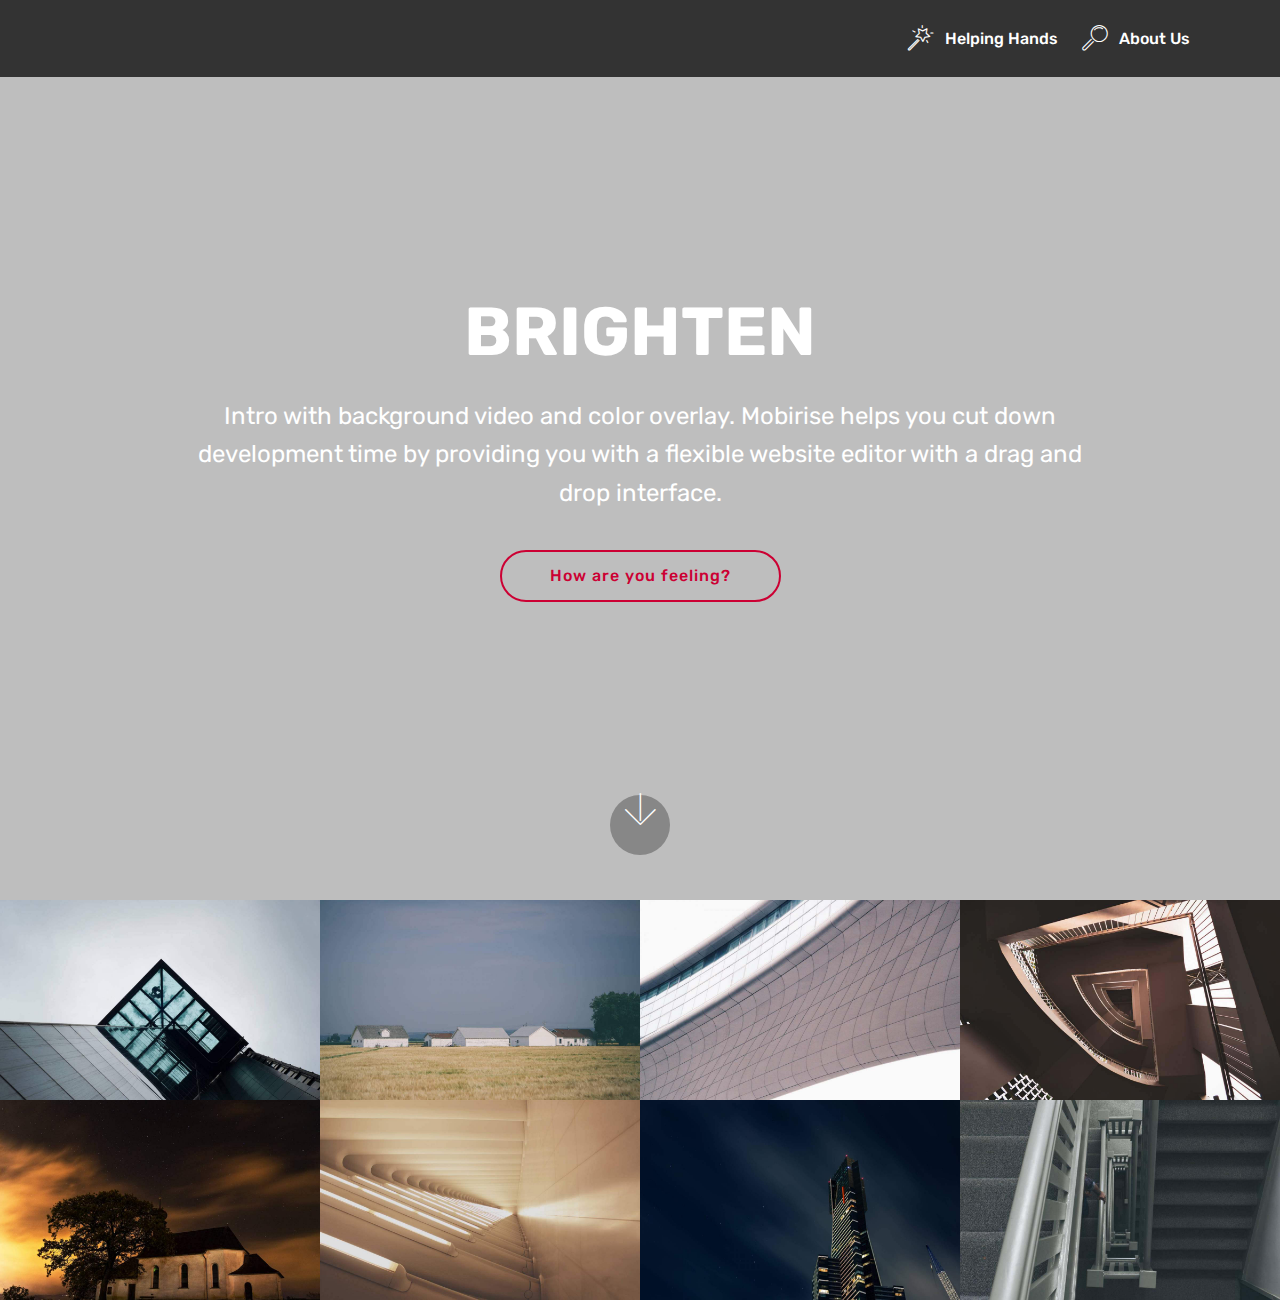
==== index.html @ bfb376fd "create github pages" ====
<!DOCTYPE html>
<html >
<head>
  <!-- Site made with Mobirise Website Builder v4.7.9, https://mobirise.com -->
  <meta charset="UTF-8">
  <meta http-equiv="X-UA-Compatible" content="IE=edge">
  <meta name="generator" content="Mobirise v4.7.9, mobirise.com">
  <meta name="viewport" content="width=device-width, initial-scale=1, minimum-scale=1">
  <link rel="shortcut icon" href="assets/images/logo2.png" type="image/x-icon">
  <meta name="description" content="">
  <title>Home</title>
  <link rel="stylesheet" href="assets/web/assets/mobirise-icons/mobirise-icons.css">
  <link rel="stylesheet" href="assets/tether/tether.min.css">
  <link rel="stylesheet" href="assets/soundcloud-plugin/style.css">
  <link rel="stylesheet" href="assets/bootstrap/css/bootstrap.min.css">
  <link rel="stylesheet" href="assets/bootstrap/css/bootstrap-grid.min.css">
  <link rel="stylesheet" href="assets/bootstrap/css/bootstrap-reboot.min.css">
  <link rel="stylesheet" href="assets/dropdown/css/style.css">
  <link rel="stylesheet" href="assets/theme/css/style.css">
  <link rel="stylesheet" href="assets/gallery/style.css">
  <link rel="stylesheet" href="assets/mobirise/css/mbr-additional.css" type="text/css">
  
  
  
</head>
<body>
  <section class="menu cid-qWcghTZtpv" once="menu" id="menu1-5">

    

    <nav class="navbar navbar-expand beta-menu navbar-dropdown align-items-center navbar-fixed-top navbar-toggleable-sm">
        <button class="navbar-toggler navbar-toggler-right" type="button" data-toggle="collapse" data-target="#navbarSupportedContent" aria-controls="navbarSupportedContent" aria-expanded="false" aria-label="Toggle navigation">
            <div class="hamburger">
                <span></span>
                <span></span>
                <span></span>
                <span></span>
            </div>
        </button>
        <div class="menu-logo">
            <div class="navbar-brand">
                
                
            </div>
        </div>
        <div class="collapse navbar-collapse" id="navbarSupportedContent">
            <ul class="navbar-nav nav-dropdown nav-right navbar-nav-top-padding" data-app-modern-menu="true"><li class="nav-item">
                    <a class="nav-link link text-white display-7" href="https://mobirise.com"><span class="mbri-magic-stick mbr-iconfont mbr-iconfont-btn"></span>Helping Hands&nbsp;</a>
                </li>
                <li class="nav-item">
                    <a class="nav-link link text-white display-7" href="https://mobirise.com">
                        <span class="mbri-search mbr-iconfont mbr-iconfont-btn"></span>
                        About Us
                    </a>
                </li></ul>
            
        </div>
    </nav>
</section>

<section class="engine"><a href="https://mobiri.se/m">website design templates</a></section><section class="header6 cid-qWcfGCTQn5 mbr-fullscreen" data-bg-video="http://www.youtube.com/watch?v=uNCr7NdOJgw" id="header6-3">

    

    <div class="mbr-overlay" style="opacity: 0.2; background-color: rgb(0, 0, 0);">
    </div>

    <div class="container">
        <div class="row justify-content-md-center">
            <div class="mbr-white col-md-10">
                <h1 class="mbr-section-title align-center mbr-bold pb-3 mbr-fonts-style display-1">BRIGHTEN</h1>
                <p class="mbr-text align-center pb-3 mbr-fonts-style display-5">
                    Intro with background video and color overlay. Mobirise helps you cut down development time by providing you with a flexible website editor with a drag and drop interface.
                </p>
                <div class="mbr-section-btn align-center"><a class="btn btn-md btn-secondary-outline display-4" href="index.html#gallery3-6">How are you feeling?</a></div>
            </div>
        </div>
    </div>

    <div class="mbr-arrow hidden-sm-down" aria-hidden="true">
        <a href="#next">
            <i class="mbri-down mbr-iconfont"></i>
        </a>
    </div>
</section>

<section class="mbr-gallery mbr-slider-carousel cid-qWciK9jhmm" id="gallery3-6">

    

    <div>
        <div><!-- Filter --><!-- Gallery --><div class="mbr-gallery-row"><div class="mbr-gallery-layout-default"><div><div><div class="mbr-gallery-item mbr-gallery-item--pNaN" data-video-url="false" data-tags="Awesome"><div href="#lb-gallery3-6" data-slide-to="0" data-toggle="modal"><img src="assets/images/gallery00.jpg" alt="" title=""><span class="icon-focus"></span></div></div><div class="mbr-gallery-item mbr-gallery-item--pNaN" data-video-url="false" data-tags="Responsive"><div href="#lb-gallery3-6" data-slide-to="1" data-toggle="modal"><img src="assets/images/gallery01.jpg" alt="" title=""><span class="icon-focus"></span></div></div><div class="mbr-gallery-item mbr-gallery-item--pNaN" data-video-url="false" data-tags="Creative"><div href="#lb-gallery3-6" data-slide-to="2" data-toggle="modal"><img src="assets/images/gallery02.jpg" alt="" title=""><span class="icon-focus"></span></div></div><div class="mbr-gallery-item mbr-gallery-item--pNaN" data-video-url="false" data-tags="Animated"><div href="#lb-gallery3-6" data-slide-to="3" data-toggle="modal"><img src="assets/images/gallery03.jpg" alt="" title=""><span class="icon-focus"></span></div></div><div class="mbr-gallery-item mbr-gallery-item--pNaN" data-video-url="false" data-tags="Awesome"><div href="#lb-gallery3-6" data-slide-to="4" data-toggle="modal"><img src="assets/images/gallery04.jpg" alt="" title=""><span class="icon-focus"></span></div></div><div class="mbr-gallery-item mbr-gallery-item--pNaN" data-video-url="false" data-tags="Awesome"><div href="#lb-gallery3-6" data-slide-to="5" data-toggle="modal"><img src="assets/images/gallery05.jpg" alt="" title=""><span class="icon-focus"></span></div></div><div class="mbr-gallery-item mbr-gallery-item--pNaN" data-video-url="false" data-tags="Responsive"><div href="#lb-gallery3-6" data-slide-to="6" data-toggle="modal"><img src="assets/images/gallery06.jpg" alt="" title=""><span class="icon-focus"></span></div></div><div class="mbr-gallery-item mbr-gallery-item--pNaN" data-video-url="false" data-tags="Animated"><div href="#lb-gallery3-6" data-slide-to="7" data-toggle="modal"><img src="assets/images/gallery07.jpg" alt="" title=""><span class="icon-focus"></span></div></div></div></div><div class="clearfix"></div></div></div><!-- Lightbox --><div data-app-prevent-settings="" class="mbr-slider modal fade carousel slide" tabindex="-1" data-keyboard="true" data-interval="false" id="lb-gallery3-6"><div class="modal-dialog"><div class="modal-content"><div class="modal-body"><div class="carousel-inner"><div class="carousel-item active"><img src="assets/images/gallery00.jpg" alt="" title=""></div><div class="carousel-item"><img src="assets/images/gallery01.jpg" alt="" title=""></div><div class="carousel-item"><img src="assets/images/gallery02.jpg" alt="" title=""></div><div class="carousel-item"><img src="assets/images/gallery03.jpg" alt="" title=""></div><div class="carousel-item"><img src="assets/images/gallery04.jpg" alt="" title=""></div><div class="carousel-item"><img src="assets/images/gallery05.jpg" alt="" title=""></div><div class="carousel-item"><img src="assets/images/gallery06.jpg" alt="" title=""></div><div class="carousel-item"><img src="assets/images/gallery07.jpg" alt="" title=""></div></div><a class="carousel-control carousel-control-prev" role="button" data-slide="prev" href="#lb-gallery3-6"><span class="mbri-left mbr-iconfont" aria-hidden="true"></span><span class="sr-only">Previous</span></a><a class="carousel-control carousel-control-next" role="button" data-slide="next" href="#lb-gallery3-6"><span class="mbri-right mbr-iconfont" aria-hidden="true"></span><span class="sr-only">Next</span></a><a class="close" href="#" role="button" data-dismiss="modal"><span class="sr-only">Close</span></a></div></div></div></div></div>
    </div>

</section>


  <script src="assets/web/assets/jquery/jquery.min.js"></script>
  <script src="assets/popper/popper.min.js"></script>
  <script src="assets/tether/tether.min.js"></script>
  <script src="assets/bootstrap/js/bootstrap.min.js"></script>
  <script src="assets/vimeoplayer/jquery.mb.vimeo_player.js"></script>
  <script src="assets/ytplayer/jquery.mb.ytplayer.min.js"></script>
  <script src="assets/bootstrapcarouselswipe/bootstrap-carousel-swipe.js"></script>
  <script src="assets/smoothscroll/smooth-scroll.js"></script>
  <script src="assets/touchswipe/jquery.touch-swipe.min.js"></script>
  <script src="assets/masonry/masonry.pkgd.min.js"></script>
  <script src="assets/imagesloaded/imagesloaded.pkgd.min.js"></script>
  <script src="assets/dropdown/js/script.min.js"></script>
  <script src="assets/theme/js/script.js"></script>
  <script src="assets/gallery/player.min.js"></script>
  <script src="assets/gallery/script.js"></script>
  <script src="assets/slidervideo/script.js"></script>
  
  
</body>
</html>
---- assets/web/assets/mobirise-icons/mobirise-icons.css ----
@font-face {
  font-family: 'MobiriseIcons';
  src:  url('mobirise-icons.eot?spat4u');
  src:  url('mobirise-icons.eot?spat4u#iefix') format('embedded-opentype'),
    url('mobirise-icons.ttf?spat4u') format('truetype'),
    url('mobirise-icons.woff?spat4u') format('woff'),
    url('mobirise-icons.svg?spat4u#MobiriseIcons') format('svg');
  font-weight: normal;
  font-style: normal;
}

[class^="mbri-"], [class*=" mbri-"] {
  /* use !important to prevent issues with browser extensions that change fonts */
  font-family: MobiriseIcons !important;
  speak: none;
  font-style: normal;
  font-weight: normal;
  font-variant: normal;
  text-transform: none;
  line-height: 1;

  /* Better Font Rendering =========== */
  -webkit-font-smoothing: antialiased;
  -moz-osx-font-smoothing: grayscale;
}

.mbri-add-submenu:before {
  content: "\e900";
}
.mbri-alert:before {
  content: "\e901";
}
.mbri-align-center:before {
  content: "\e902";
}
.mbri-align-justify:before {
  content: "\e903";
}
.mbri-align-left:before {
  content: "\e904";
}
.mbri-align-right:before {
  content: "\e905";
}
.mbri-android:before {
  content: "\e906";
}
.mbri-apple:before {
  content: "\e907";
}
.mbri-arrow-down:before {
  content: "\e908";
}
.mbri-arrow-next:before {
  content: "\e909";
}
.mbri-arrow-prev:before {
  content: "\e90a";
}
.mbri-arrow-up:before {
  content: "\e90b";
}
.mbri-bold:before {
  content: "\e90c";
}
.mbri-bookmark:before {
  content: "\e90d";
}
.mbri-bootstrap:before {
  content: "\e90e";
}
.mbri-briefcase:before {
  content: "\e90f";
}
.mbri-browse:before {
  content: "\e910";
}
.mbri-bulleted-list:before {
  content: "\e911";
}
.mbri-calendar:before {
  content: "\e912";
}
.mbri-camera:before {
  content: "\e913";
}
.mbri-cart-add:before {
  content: "\e914";
}
.mbri-cart-full:before {
  content: "\e915";
}
.mbri-cash:before {
  content: "\e916";
}
.mbri-change-style:before {
  content: "\e917";
}
.mbri-chat:before {
  content: "\e918";
}
.mbri-clock:before {
  content: "\e919";
}
.mbri-close:before {
  content: "\e91a";
}
.mbri-cloud:before {
  content: "\e91b";
}
.mbri-code:before {
  content: "\e91c";
}
.mbri-contact-form:before {
  content: "\e91d";
}
.mbri-credit-card:before {
  content: "\e91e";
}
.mbri-cursor-click:before {
  content: "\e91f";
}
.mbri-cust-feedback:before {
  content: "\e920";
}
.mbri-database:before {
  content: "\e921";
}
.mbri-delivery:before {
  content: "\e922";
}
.mbri-desktop:before {
  content: "\e923";
}
.mbri-devices:before {
  content: "\e924";
}
.mbri-down:before {
  content: "\e925";
}
.mbri-download:before {
  content: "\e989";
}
.mbri-drag-n-drop:before {
  content: "\e927";
}
.mbri-drag-n-drop2:before {
  content: "\e928";
}
.mbri-edit:before {
  content: "\e929";
}
.mbri-edit2:before {
  content: "\e92a";
}
.mbri-error:before {
  content: "\e92b";
}
.mbri-extension:before {
  content: "\e92c";
}
.mbri-features:before {
  content: "\e92d";
}
.mbri-file:before {
  content: "\e92e";
}
.mbri-flag:before {
  content: "\e92f";
}
.mbri-folder:before {
  content: "\e930";
}
.mbri-gift:before {
  content: "\e931";
}
.mbri-github:before {
  content: "\e932";
}
.mbri-globe:before {
  content: "\e933";
}
.mbri-globe-2:before {
  content: "\e934";
}
.mbri-growing-chart:before {
  content: "\e935";
}
.mbri-hearth:before {
  content: "\e936";
}
.mbri-help:before {
  content: "\e937";
}
.mbri-home:before {
  content: "\e938";
}
.mbri-hot-cup:before {
  content: "\e939";
}
.mbri-idea:before {
  content: "\e93a";
}
.mbri-image-gallery:before {
  content: "\e93b";
}
.mbri-image-slider:before {
  content: "\e93c";
}
.mbri-info:before {
  content: "\e93d";
}
.mbri-italic:before {
  content: "\e93e";
}
.mbri-key:before {
  content: "\e93f";
}
.mbri-laptop:before {
  content: "\e940";
}
.mbri-layers:before {
  content: "\e941";
}
.mbri-left-right:before {
  content: "\e942";
}
.mbri-left:before {
  content: "\e943";
}
.mbri-letter:before {
  content: "\e944";
}
.mbri-like:before {
  content: "\e945";
}
.mbri-link:before {
  content: "\e946";
}
.mbri-lock:before {
  content: "\e947";
}
.mbri-login:before {
  content: "\e948";
}
.mbri-logout:before {
  content: "\e949";
}
.mbri-magic-stick:before {
  content: "\e94a";
}
.mbri-map-pin:before {
  content: "\e94b";
}
.mbri-menu:before {
  content: "\e94c";
}
.mbri-mobile:before {
  content: "\e94d";
}
.mbri-mobile2:before {
  content: "\e94e";
}
.mbri-mobirise:before {
  content: "\e94f";
}
.mbri-more-horizontal:before {
  content: "\e950";
}
.mbri-more-vertical:before {
  content: "\e951";
}
.mbri-music:before {
  content: "\e952";
}
.mbri-new-file:before {
  content: "\e953";
}
.mbri-numbered-list:before {
  content: "\e954";
}
.mbri-opened-folder:before {
  content: "\e955";
}
.mbri-pages:before {
  content: "\e956";
}
.mbri-paper-plane:before {
  content: "\e957";
}
.mbri-paperclip:before {
  content: "\e958";
}
.mbri-photo:before {
  content: "\e959";
}
.mbri-photos:before {
  content: "\e95a";
}
.mbri-pin:before {
  content: "\e95b";
}
.mbri-play:before {
  content: "\e95c";
}
.mbri-plus:before {
  content: "\e95d";
}
.mbri-preview:before {
  content: "\e95e";
}
.mbri-print:before {
  content: "\e95f";
}
.mbri-protect:before {
  content: "\e960";
}
.mbri-question:before {
  content: "\e961";
}
.mbri-quote-left:before {
  content: "\e962";
}
.mbri-quote-right:before {
  content: "\e963";
}
.mbri-refresh:before {
  content: "\e964";
}
.mbri-responsive:before {
  content: "\e965";
}
.mbri-right:before {
  content: "\e966";
}
.mbri-rocket:before {
  content: "\e967";
}
.mbri-sad-face:before {
  content: "\e968";
}
.mbri-sale:before {
  content: "\e969";
}
.mbri-save:before {
  content: "\e96a";
}
.mbri-search:before {
  content: "\e96b";
}
.mbri-setting:before {
  content: "\e96c";
}
.mbri-setting2:before {
  content: "\e96d";
}
.mbri-setting3:before {
  content: "\e96e";
}
.mbri-share:before {
  content: "\e96f";
}
.mbri-shopping-bag:before {
  content: "\e970";
}
.mbri-shopping-basket:before {
  content: "\e971";
}
.mbri-shopping-cart:before {
  content: "\e972";
}
.mbri-sites:before {
  content: "\e973";
}
.mbri-smile-face:before {
  content: "\e974";
}
.mbri-speed:before {
  content: "\e975";
}
.mbri-star:before {
  content: "\e976";
}
.mbri-success:before {
  content: "\e977";
}
.mbri-sun:before {
  content: "\e978";
}
.mbri-sun2:before {
  content: "\e979";
}
.mbri-tablet:before {
  content: "\e97a";
}
.mbri-tablet-vertical:before {
  content: "\e97b";
}
.mbri-target:before {
  content: "\e97c";
}
.mbri-timer:before {
  content: "\e97d";
}
.mbri-to-ftp:before {
  content: "\e97e";
}
.mbri-to-local-drive:before {
  content: "\e97f";
}
.mbri-touch-swipe:before {
  content: "\e980";
}
.mbri-touch:before {
  content: "\e981";
}
.mbri-trash:before {
  content: "\e982";
}
.mbri-underline:before {
  content: "\e983";
}
.mbri-unlink:before {
  content: "\e984";
}
.mbri-unlock:before {
  content: "\e985";
}
.mbri-up-down:before {
  content: "\e986";
}
.mbri-up:before {
  content: "\e987";
}
.mbri-update:before {
  content: "\e988";
}
.mbri-upload:before {
 content: "\e926"; 
}
.mbri-user:before {
  content: "\e98a";
}
.mbri-user2:before {
  content: "\e98b";
}
.mbri-users:before {
  content: "\e98c";
}
.mbri-video:before {
  content: "\e98d";
}
.mbri-video-play:before {
  content: "\e98e";
}
.mbri-watch:before {
  content: "\e98f";
}
.mbri-website-theme:before {
  content: "\e990";
}
.mbri-wifi:before {
  content: "\e991";
}
.mbri-windows:before {
  content: "\e992";
}
.mbri-zoom-out:before {
  content: "\e993";
}
.mbri-redo:before {
  content: "\e994";
}
.mbri-undo:before {
  content: "\e995";
}
---- assets/soundcloud-plugin/style.css ----
.addons-container {
  position: relative;
  margin-left: auto;
  margin-right: auto;
  padding-right: 15px;
  padding-left: 15px; }
  @media (min-width: 576px) {
    .addons-container {
      padding-right: 15px;
      padding-left: 15px; } }
  @media (min-width: 768px) {
    .addons-container {
      padding-right: 15px;
      padding-left: 15px; } }
  @media (min-width: 992px) {
    .addons-container {
      padding-right: 15px;
      padding-left: 15px; } }
  @media (min-width: 1200px) {
    .addons-container {
      padding-right: 15px;
      padding-left: 15px; } }
  @media (min-width: 576px) {
    .addons-container {
      width: 540px;
      max-width: 100%; } }
  @media (min-width: 768px) {
    .addons-container {
      width: 720px;
      max-width: 100%; } }
  @media (min-width: 992px) {
    .addons-container {
      width: 960px;
      max-width: 100%; } }
  @media (min-width: 1200px) {
    .addons-container {
      width: 1140px;
      max-width: 100%; } }

.addons-container-inner{
    position: relative;
    width: 100%;
    min-height: 1px;
    padding-right: 15px;
    padding-left: 15px;
}
@media (min-width: 567px) {
    .addons-container-inner{
        -ms-flex: 0 0 66.666667%;
        flex: 0 0 66.666667%;
        max-width: 66.666667%;
    }
}
.addons-row{
    display: flex;
    justify-content:center;
}
---- assets/dropdown/css/style.css ----
.navbar-dropdown {
  left: 0;
  padding: 0;
  position: absolute;
  right: 0;
  top: 0;
  transition: all 0.45s ease;
  z-index: 1030;
  background: #282828; }
  .navbar-dropdown .navbar-logo {
    margin-right: 0.8rem;
    transition: margin 0.3s ease-in-out;
    vertical-align: middle; }
    .navbar-dropdown .navbar-logo img {
      height: 3.125rem;
      transition: all 0.3s ease-in-out; }
    .navbar-dropdown .navbar-logo.mbr-iconfont {
      font-size: 3.125rem;
      line-height: 3.125rem; }
  .navbar-dropdown .navbar-caption {
    font-weight: 700;
    white-space: normal;
    vertical-align: -4px;
    line-height: 3.125rem !important; }
    .navbar-dropdown .navbar-caption, .navbar-dropdown .navbar-caption:hover {
      color: inherit;
      text-decoration: none; }
  .navbar-dropdown .mbr-iconfont + .navbar-caption {
    vertical-align: -1px; }
  .navbar-dropdown.navbar-fixed-top {
    position: fixed; }
  .navbar-dropdown .navbar-brand span {
    vertical-align: -4px; }
  .navbar-dropdown.bg-color.transparent {
    background: none; }
  .navbar-dropdown.navbar-short .navbar-brand {
    padding: 0.625rem 0; }
    .navbar-dropdown.navbar-short .navbar-brand span {
      vertical-align: -1px; }
  .navbar-dropdown.navbar-short .navbar-caption {
    line-height: 2.375rem !important;
    vertical-align: -2px; }
  .navbar-dropdown.navbar-short .navbar-logo {
    margin-right: 0.5rem; }
    .navbar-dropdown.navbar-short .navbar-logo img {
      height: 2.375rem; }
    .navbar-dropdown.navbar-short .navbar-logo.mbr-iconfont {
      font-size: 2.375rem;
      line-height: 2.375rem; }
  .navbar-dropdown.navbar-short .mbr-table-cell {
    height: 3.625rem; }
  .navbar-dropdown .navbar-close {
    left: 0.6875rem;
    position: fixed;
    top: 0.75rem;
    z-index: 1000; }
  .navbar-dropdown .hamburger-icon {
    content: "";
    display: inline-block;
    vertical-align: middle;
    width: 16px;
    -webkit-box-shadow: 0 -6px 0 1px #282828,0 0 0 1px #282828,0 6px 0 1px #282828;
    -moz-box-shadow: 0 -6px 0 1px #282828,0 0 0 1px #282828,0 6px 0 1px #282828;
    box-shadow: 0 -6px 0 1px #282828,0 0 0 1px #282828,0 6px 0 1px #282828; }

.dropdown-menu .dropdown-toggle[data-toggle="dropdown-submenu"]::after {
  border-bottom: 0.35em solid transparent;
  border-left: 0.35em solid;
  border-right: 0;
  border-top: 0.35em solid transparent;
  margin-left: 0.3rem; }

.dropdown-menu .dropdown-item:focus {
  outline: 0; }

.nav-dropdown {
  font-size: 0.75rem;
  font-weight: 500;
  height: auto !important; }
  .nav-dropdown .nav-btn {
    padding-left: 1rem; }
  .nav-dropdown .link {
    margin: .667em 1.667em;
    font-weight: 500;
    padding: 0;
    transition: color .2s ease-in-out; }
    .nav-dropdown .link.dropdown-toggle {
      margin-right: 2.583em; }
      .nav-dropdown .link.dropdown-toggle::after {
        margin-left: .25rem;
        border-top: 0.35em solid;
        border-right: 0.35em solid transparent;
        border-left: 0.35em solid transparent;
        border-bottom: 0; }
      .nav-dropdown .link.dropdown-toggle[aria-expanded="true"] {
        margin: 0;
        padding: 0.667em 3.263em  0.667em 1.667em; }
  .nav-dropdown .link::after,
  .nav-dropdown .dropdown-item::after {
    color: inherit; }
  .nav-dropdown .btn {
    font-size: 0.75rem;
    font-weight: 700;
    letter-spacing: 0;
    margin-bottom: 0;
    padding-left: 1.25rem;
    padding-right: 1.25rem; }
  .nav-dropdown .dropdown-menu {
    border-radius: 0;
    border: 0;
    left: 0;
    margin: 0;
    padding-bottom: 1.25rem;
    padding-top: 1.25rem;
    position: relative; }
  .nav-dropdown .dropdown-submenu {
    margin-left: 0.125rem;
    top: 0; }
  .nav-dropdown .dropdown-item {
    font-weight: 500;
    line-height: 2;
    padding: 0.3846em 4.615em 0.3846em 1.5385em;
    position: relative;
    transition: color .2s ease-in-out, background-color .2s ease-in-out; }
    .nav-dropdown .dropdown-item::after {
      margin-top: -0.3077em;
      position: absolute;
      right: 1.1538em;
      top: 50%; }
    .nav-dropdown .dropdown-item:focus, .nav-dropdown .dropdown-item:hover {
      background: none; }

@media (max-width: 767px) {
  .nav-dropdown.navbar-toggleable-sm {
    bottom: 0;
    display: none;
    left: 0;
    overflow-x: hidden;
    position: fixed;
    top: 0;
    transform: translateX(-100%);
    -ms-transform: translateX(-100%);
    -webkit-transform: translateX(-100%);
    width: 18.75rem;
    z-index: 999; } }
.nav-dropdown.navbar-toggleable-xl {
  bottom: 0;
  display: none;
  left: 0;
  overflow-x: hidden;
  position: fixed;
  top: 0;
  transform: translateX(-100%);
  -ms-transform: translateX(-100%);
  -webkit-transform: translateX(-100%);
  width: 18.75rem;
  z-index: 999; }

.nav-dropdown-sm {
  display: block !important;
  overflow-x: hidden;
  overflow: auto;
  padding-top: 3.875rem; }
  .nav-dropdown-sm::after {
    content: "";
    display: block;
    height: 3rem;
    width: 100%; }
  .nav-dropdown-sm.collapse.in ~ .navbar-close {
    display: block !important; }
  .nav-dropdown-sm.collapsing, .nav-dropdown-sm.collapse.in {
    transform: translateX(0);
    -ms-transform: translateX(0);
    -webkit-transform: translateX(0);
    transition: all 0.25s ease-out;
    -webkit-transition: all 0.25s ease-out;
    background: #282828; }
  .nav-dropdown-sm.collapsing[aria-expanded="false"] {
    transform: translateX(-100%);
    -ms-transform: translateX(-100%);
    -webkit-transform: translateX(-100%); }
  .nav-dropdown-sm .nav-item {
    display: block;
    margin-left: 0 !important;
    padding-left: 0; }
  .nav-dropdown-sm .link,
  .nav-dropdown-sm .dropdown-item {
    border-top: 1px dotted rgba(255, 255, 255, 0.1);
    font-size: 0.8125rem;
    line-height: 1.6;
    margin: 0 !important;
    padding: 0.875rem 2.4rem 0.875rem 1.5625rem !important;
    position: relative;
    white-space: normal; }
    .nav-dropdown-sm .link:focus, .nav-dropdown-sm .link:hover,
    .nav-dropdown-sm .dropdown-item:focus,
    .nav-dropdown-sm .dropdown-item:hover {
      background: rgba(0, 0, 0, 0.2) !important;
      color: #c0a375; }
  .nav-dropdown-sm .nav-btn {
    position: relative;
    padding: 1.5625rem 1.5625rem 0 1.5625rem; }
    .nav-dropdown-sm .nav-btn::before {
      border-top: 1px dotted rgba(255, 255, 255, 0.1);
      content: "";
      left: 0;
      position: absolute;
      top: 0;
      width: 100%; }
    .nav-dropdown-sm .nav-btn + .nav-btn {
      padding-top: 0.625rem; }
      .nav-dropdown-sm .nav-btn + .nav-btn::before {
        display: none; }
  .nav-dropdown-sm .btn {
    padding: 0.625rem 0; }
  .nav-dropdown-sm .dropdown-toggle[data-toggle="dropdown-submenu"]::after {
    margin-left: .25rem;
    border-top: 0.35em solid;
    border-right: 0.35em solid transparent;
    border-left: 0.35em solid transparent;
    border-bottom: 0; }
  .nav-dropdown-sm .dropdown-toggle[data-toggle="dropdown-submenu"][aria-expanded="true"]::after {
    border-top: 0;
    border-right: 0.35em solid transparent;
    border-left: 0.35em solid transparent;
    border-bottom: 0.35em solid; }
  .nav-dropdown-sm .dropdown-menu {
    margin: 0;
    padding: 0;
    position: relative;
    top: 0;
    left: 0;
    width: 100%;
    border: 0;
    float: none;
    border-radius: 0;
    background: none; }
  .nav-dropdown-sm .dropdown-submenu {
    left: 100%;
    margin-left: 0.125rem;
    margin-top: -1.25rem;
    top: 0; }

.navbar-toggleable-sm .nav-dropdown .dropdown-menu {
  position: absolute; }

.navbar-toggleable-sm .nav-dropdown .dropdown-submenu {
  left: 100%;
  margin-left: 0.125rem;
  margin-top: -1.25rem;
  top: 0; }

.navbar-toggleable-sm.opened .nav-dropdown .dropdown-menu {
  position: relative; }

.navbar-toggleable-sm.opened .nav-dropdown .dropdown-submenu {
  left: 0;
  margin-left: 00rem;
  margin-top: 0rem;
  top: 0; }

.is-builder .nav-dropdown.collapsing {
  transition: none !important; }

/*# sourceMappingURL=style.css.map */
---- assets/theme/css/style.css ----
/*!
 * Mobirise v4 theme (https://mobirise.com/)
 * Copyright 2017 Mobirise
 */
section {
  background-color: #eeeeee; }

section,
.container,
.container-fluid {
  position: relative;
  word-wrap: break-word; }

a.mbr-iconfont:hover {
  text-decoration: none; }

.article .lead p, .article .lead ul, .article .lead ol, .article .lead pre, .article .lead blockquote {
  margin-bottom: 0; }

a {
  font-style: normal;
  font-weight: 400;
  cursor: pointer; }
  a, a:hover {
    text-decoration: none; }

figure {
  margin-bottom: 0; }

body {
  color: #232323; }

h1, h2, h3, h4, h5, h6,
.h1, .h2, .h3, .h4, .h5, .h6,
.display-1, .display-2, .display-3, .display-4 {
  line-height: 1;
  word-break: break-word;
  word-wrap: break-word; }

b, strong {
  font-weight: bold; }

blockquote {
  padding: 10px 0 10px 20px;
  position: relative;
  border-left: 2px solid;
  border-color: #ff3366; }

input:-webkit-autofill, input:-webkit-autofill:hover, input:-webkit-autofill:focus, input:-webkit-autofill:active {
  transition-delay: 9999s;
  transition-property: background-color, color; }

textarea[type="hidden"] {
  display: none; }

body {
  position: relative; }

section {
  background-position: 50% 50%;
  background-repeat: no-repeat;
  background-size: cover; }
  section .mbr-background-video,
  section .mbr-background-video-preview {
    position: absolute;
    bottom: 0;
    left: 0;
    right: 0;
    top: 0; }

.hidden {
  visibility: hidden; }

.mbr-z-index20 {
  z-index: 20; }

/*! Base colors */
.mbr-white {
  color: #ffffff; }

.mbr-black {
  color: #000000; }

.mbr-bg-white {
  background-color: #ffffff; }

.mbr-bg-black {
  background-color: #000000; }

/*! Text-aligns */
.align-left {
  text-align: left; }

.align-center {
  text-align: center; }

.align-right {
  text-align: right; }

@media (max-width: 767px) {
  .align-left, .align-center, .align-right, .mbr-section-btn, .mbr-section-title {
    text-align: center; } }
/*! Font-weight  */
.mbr-light {
  font-weight: 300; }

.mbr-regular {
  font-weight: 400; }

.mbr-semibold {
  font-weight: 500; }

.mbr-bold {
  font-weight: 700; }

/*! Media  */
.media-size-item {
  -webkit-flex: 1 1 auto;
  -moz-flex: 1 1 auto;
  -ms-flex: 1 1 auto;
  -o-flex: 1 1 auto;
  flex: 1 1 auto; }

.media-content {
  -webkit-flex-basis: 100%;
  flex-basis: 100%; }

.media-container-row {
  display: -ms-flexbox;
  display: -webkit-flex;
  display: flex;
  -webkit-flex-direction: row;
  -ms-flex-direction: row;
  flex-direction: row;
  -webkit-flex-wrap: wrap;
  -ms-flex-wrap: wrap;
  flex-wrap: wrap;
  -webkit-justify-content: center;
  -ms-flex-pack: center;
  justify-content: center;
  -webkit-align-content: center;
  -ms-flex-line-pack: center;
  align-content: center;
  -webkit-align-items: start;
  -ms-flex-align: start;
  align-items: start; }
  .media-container-row .media-size-item {
    width: 400px; }

.media-container-column {
  display: -ms-flexbox;
  display: -webkit-flex;
  display: flex;
  -webkit-flex-direction: column;
  -ms-flex-direction: column;
  flex-direction: column;
  -webkit-flex-wrap: wrap;
  -ms-flex-wrap: wrap;
  flex-wrap: wrap;
  -webkit-justify-content: center;
  -ms-flex-pack: center;
  justify-content: center;
  -webkit-align-content: center;
  -ms-flex-line-pack: center;
  align-content: center;
  -webkit-align-items: stretch;
  -ms-flex-align: stretch;
  align-items: stretch; }
  .media-container-column > * {
    width: 100%; }

@media (min-width: 992px) {
  .media-container-row {
    -webkit-flex-wrap: nowrap;
    -ms-flex-wrap: nowrap;
    flex-wrap: nowrap; } }
figure {
  overflow: hidden; }

figure[mbr-media-size] {
  transition: width 0.1s; }

.mbr-figure img, .mbr-figure iframe {
  display: block;
  width: 100%; }

.card {
  background-color: transparent;
  border: none; }

.card-img {
  text-align: center;
  flex-shrink: 0; }

.media {
  max-width: 100%;
  margin: 0 auto; }

.mbr-figure {
  -ms-flex-item-align: center;
  -ms-grid-row-align: center;
  -webkit-align-self: center;
  align-self: center; }

.media-container > div {
  max-width: 100%; }

.mbr-figure img, .card-img img {
  width: 100%; }

@media (max-width: 991px) {
  .media-size-item {
    width: auto !important; }

  .media {
    width: auto; }

  .mbr-figure {
    width: 100% !important; } }
/*! Buttons */
.mbr-section-btn {
  margin-left: -.25rem;
  margin-right: -.25rem;
  font-size: 0; }

nav .mbr-section-btn {
  margin-left: 0rem;
  margin-right: 0rem; }

/*! Btn icon margin */
.btn .mbr-iconfont, .btn.btn-sm .mbr-iconfont {
  cursor: pointer;
  margin-right: 0.5rem; }

.btn.btn-md .mbr-iconfont, .btn.btn-md .mbr-iconfont {
  margin-right: 0.8rem; }

.mbr-regular {
  font-weight: 400; }

.mbr-semibold {
  font-weight: 500; }

.mbr-bold {
  font-weight: 700; }

[type="submit"] {
  -webkit-appearance: none; }

/*! Full-screen */
.mbr-fullscreen .mbr-overlay {
  min-height: 100vh; }

.mbr-fullscreen {
  display: flex;
  display: -webkit-flex;
  display: -moz-flex;
  display: -ms-flex;
  display: -o-flex;
  align-items: center;
  -webkit-align-items: center;
  min-height: 100vh;
  padding-top: 3rem;
  padding-bottom: 3rem; }

/*! Map */
.map {
  height: 25rem;
  position: relative; }
  .map iframe {
    width: 100%;
    height: 100%; }

/* Form */
.form-asterisk {
  font-family: initial;
  position: absolute;
  top: -2px;
  font-weight: normal; }

/*! Scroll to top arrow */
.mbr-arrow-up {
  bottom: 25px;
  right: 90px;
  position: fixed;
  text-align: right;
  z-index: 5000;
  color: #ffffff;
  font-size: 32px;
  transform: rotate(180deg);
  -webkit-transform: rotate(180deg); }

.mbr-arrow-up a {
  background: rgba(0, 0, 0, 0.2);
  border-radius: 3px;
  color: #fff;
  display: inline-block;
  height: 60px;
  width: 60px;
  outline-style: none !important;
  position: relative;
  text-decoration: none;
  transition: all .3s ease-in-out;
  cursor: pointer;
  text-align: center; }
  .mbr-arrow-up a:hover {
    background-color: rgba(0, 0, 0, 0.4); }
  .mbr-arrow-up a i {
    line-height: 60px; }

.mbr-arrow-up-icon {
  display: block;
  color: #fff; }

.mbr-arrow-up-icon::before {
  content: "\203a";
  display: inline-block;
  font-family: serif;
  font-size: 32px;
  line-height: 1;
  font-style: normal;
  position: relative;
  top: 6px;
  left: -4px;
  -webkit-transform: rotate(-90deg);
  transform: rotate(-90deg); }

/*! Arrow Down */
.mbr-arrow {
  position: absolute;
  bottom: 45px;
  left: 50%;
  width: 60px;
  height: 60px;
  cursor: pointer;
  background-color: rgba(80, 80, 80, 0.5);
  border-radius: 50%;
  -webkit-transform: translateX(-50%);
  transform: translateX(-50%); }
  .mbr-arrow > a {
    display: inline-block;
    text-decoration: none;
    outline-style: none;
    -webkit-animation: arrowdown 1.7s ease-in-out infinite;
    animation: arrowdown 1.7s ease-in-out infinite; }
    .mbr-arrow > a > i {
      position: absolute;
      top: -2px;
      left: 15px;
      font-size: 2rem; }

@keyframes arrowdown {
  0% {
    transform: translateY(0px);
    -webkit-transform: translateY(0px); }
  50% {
    transform: translateY(-5px);
    -webkit-transform: translateY(-5px); }
  100% {
    transform: translateY(0px);
    -webkit-transform: translateY(0px); } }
@-webkit-keyframes arrowdown {
  0% {
    transform: translateY(0px);
    -webkit-transform: translateY(0px); }
  50% {
    transform: translateY(-5px);
    -webkit-transform: translateY(-5px); }
  100% {
    transform: translateY(0px);
    -webkit-transform: translateY(0px); } }
@media (max-width: 500px) {
  .mbr-arrow-up {
    left: 50%;
    right: auto;
    transform: translateX(-50%) rotate(180deg);
    -webkit-transform: translateX(-50%) rotate(180deg); } }
/*Gradients animation*/
@keyframes gradient-animation {
  from {
    background-position: 0% 100%;
    animation-timing-function: ease-in-out; }
  to {
    background-position: 100% 0%;
    animation-timing-function: ease-in-out; } }
@-webkit-keyframes gradient-animation {
  from {
    background-position: 0% 100%;
    animation-timing-function: ease-in-out; }
  to {
    background-position: 100% 0%;
    animation-timing-function: ease-in-out; } }
.bg-gradient {
  background-size: 200% 200%;
  animation: gradient-animation 5s infinite alternate;
  -webkit-animation: gradient-animation 5s infinite alternate; }

.menu .navbar-brand {
  display: -webkit-flex; }
  .menu .navbar-brand span {
    display: flex;
    display: -webkit-flex; }
  .menu .navbar-brand .navbar-caption-wrap {
    display: -webkit-flex; }
  .menu .navbar-brand .navbar-logo img {
    display: -webkit-flex; }
@media (min-width: 768px) and (max-width: 991px) {
  .menu .navbar-toggleable-sm .navbar-nav {
    display: -webkit-box;
    display: -webkit-flex;
    display: -ms-flexbox; } }
@media (min-width: 992px) {
  .menu .navbar-nav.nav-dropdown {
    display: -webkit-flex; }
  .menu .navbar-toggleable-sm .navbar-collapse {
    display: -webkit-flex !important; } }

/*# sourceMappingURL=style.css.map */
.engine {
	position: absolute;
	text-indent: -2400px;
	text-align: center;
	padding: 0;
	top: 0;
	left: -2400px;
}
---- assets/gallery/style.css ----
/*-------

   Gallery

-------*/
.mbr-gallery .mbr-gallery-item {
  position: relative;
  display: inline-block;
  width: 25%;
  cursor: pointer; }

@media (max-width: 768px) {
  .mbr-gallery .mbr-gallery-item {
    width: 50%; } }
@media (max-width: 400px) {
  .mbr-gallery .mbr-gallery-item {
    width: 100%; } }
.mbr-gallery .icon-focus,
.mbr-gallery .icon-video {
  position: absolute;
  top: calc(50% - 32px);
  left: calc(50% - 24px);
  font-family: 'MobiriseIcons' !important;
  font-size: 3rem !important;
  color: #fff;
  opacity: 0;
  transition: .2s opacity ease-in-out;
  z-index: 5; }

.mbr-gallery .icon-focus::before {
  content: '\e96b'; }

.mbr-gallery .icon-video::before {
  content: '\e95c'; }

.mbr-gallery .mbr-gallery-item > div:hover .icon-focus,
.mbr-gallery .mbr-gallery-item > div:hover .icon-video {
  opacity: 1; }

.mbr-gallery .mbr-gallery-item img {
  width: 100%;
  opacity: 1;
  -webkit-transition: .2s opacity ease-in-out;
  transition: .2s opacity ease-in-out; }

.mbr-gallery .mbr-gallery-item > div:hover img {
  opacity: 1; }

.mbr-gallery .mbr-gallery-item > div {
  background: #fff;
  display: block;
  outline: none;
  position: relative; }

.mbr-gallery .mbr-gallery-item .icon {
  -webkit-transform: translateX(-50%) translateY(-50%);
  -webkit-transition: .2s opacity ease-in-out;
  color: #000;
  font-size: 30px;
  height: 69px;
  left: 50%;
  opacity: 0;
  position: absolute;
  top: 50%;
  transform: translateX(-50%) translateY(-50%);
  transition: .2s opacity ease-in-out;
  width: 69px; }

.mbr-gallery .mbr-gallery-item .icon::after,
.mbr-gallery .mbr-gallery-item .icon::before {
  content: '';
  display: block;
  position: absolute;
  height: 69px;
  width: 1px;
  margin-left: 34.5px;
  background-color: #fff; }

.mbr-gallery .mbr-gallery-item .icon::after {
  width: 69px;
  height: 1px;
  margin-left: 0;
  margin-top: 34.5px; }

.mbr-gallery .mbr-gallery-item > div:hover .icon {
  opacity: 1; }

.mbr-gallery .mbr-gallery-item > div:hover::before {
  opacity: .9; }

.mbr-gallery .mbr-gallery-item > div:hover .mbr-gallery-title {
  background: transparent !important; }

/* remove spacing */
.mbr-gallery .mbr-gallery-row.no-gutter {
  margin: 0; }

.mbr-gallery .mbr-gallery-row.no-gutter .mbr-gallery-item {
  padding: 0; }

/* container */
.mbr-gallery .container.mbr-gallery-layout-default {
  padding: 93px 0; }

/* fix horizontal scrollbar */
.mbr-gallery .mbr-gallery-layout-article,
.mbr-gallery .mbr-gallery-layout-default {
  overflow: hidden; }

/* lightbox */
.mbr-gallery .modal {
  position: fixed;
  overflow: hidden;
  padding-right: 0 !important; }

.mbr-gallery .modal-content {
  border-radius: 0;
  border: none;
  background: transparent; }

.mbr-gallery .modal-body {
  padding: 0; }

.mbr-gallery .modal-body img {
  width: 100%; }

.mbr-gallery .modal .close {
  position: fixed;
  background: #1b1b1b;
  opacity: .5;
  font-size: 35px;
  font-weight: 300;
  width: 70px;
  height: 70px;
  border-radius: 50%;
  color: #fff;
  top: 2.5rem;
  right: 2.5rem;
  line-height: 70px;
  border: none;
  text-align: center;
  text-shadow: none;
  z-index: 5;
  -webkit-transition: opacity .3s ease;
  -moz-transition: opacity .3s ease;
  -o-transition: opacity .3s ease;
  transition: opacity .3s ease;
  font-family: 'MobiriseIcons'; }
  .mbr-gallery .modal .close::before {
    content: '\e91a'; }

.mbr-gallery .modal .close:hover {
  opacity: 1;
  background: #000;
  color: #fff; }

.mbr-gallery .modal-dialog {
  max-width: 100% !important; }

.mbr-gallery .modal.in .modal-dialog {
  margin: 0 auto; }

/* modal back color opacity */
.modal-backdrop.in {
  opacity: .8;
  filter: alpha(opacity=80); }

@media (max-width: 768px) {
  .mbr-gallery .carousel-control,
  .mbr-gallery .carousel-indicators,
  .mbr-gallery .modal .close {
    position: fixed; } }
/* fix fade in effect */
.mbr-gallery .modal.fade .modal-dialog {
  -webkit-transition: margin-top .3s ease-out;
  -moz-transition: margin-top .3s ease-out;
  -o-transition: margin-top .3s ease-out;
  transition: margin-top .3s ease-out; }

.mbr-gallery .modal.fade .modal-dialog,
.mbr-gallery .modal.in .modal-dialog {
  -webkit-transform: none;
  -ms-transform: none;
  -o-transform: none;
  transform: none; }

/*-------

   Slider

-------*/
.mbr-slider .carousel-inner > .active,
.mbr-slider .carousel-inner > .next,
.mbr-slider .carousel-inner > .prev {
  display: table; }

.mbr-slider .carousel-control {
  position: absolute;
  width: 70px;
  height: 70px;
  top: 50%;
  margin-top: -35px;
  line-height: 70px;
  border-radius: 50%;
  font-size: 35px;
  border: 0;
  opacity: .5;
  text-shadow: none;
  z-index: 5;
  color: #fff;
  -webkit-transition: all .2s ease-in-out 0s;
  -o-transition: all .2s ease-in-out 0s;
  transition: all .2s ease-in-out 0s; }

.mbr-gallery .mbr-slider .carousel-control {
  position: fixed; }

@media (max-width: 991px) {
  .mbr-gallery .mbr-slider .carousel-control {
    bottom: 2.5rem;
    margin-top: 0;
    top: auto;
    z-index: 17; } }
.mbr-gallery .mbr-slider .carousel-inner > .active {
  display: block; }

.mbr-slider .carousel-control.left {
  left: 0;
  margin-left: 2.5rem; }

.mbr-slider .carousel-control.right {
  right: 0;
  margin-right: 2.5rem; }

.mbr-slider .carousel-control .icon-next,
.mbr-slider .carousel-control .icon-prev {
  margin-top: -18px;
  font-size: 40px;
  line-height: 27px; }

.mbr-slider .carousel-control:hover {
  background: #1b1b1b;
  color: #fff;
  opacity: 1; }

.mbr-slider .carousel-indicators {
  position: absolute;
  bottom: 0;
  margin-bottom: 1.5rem !important; }

@media (max-width: 543px) {
  .mbr-slider .carousel-indicators {
    display: none; } }
.carousel-indicators .active,
.carousel-indicators li {
  width: 15px;
  height: 15px;
  margin: 3px;
  background: #1b1b1b;
  border: 0;
  opacity: .5; }

.carousel-indicators .active {
  border: 4px solid #1b1b1b;
  background: #fff; }

.carousel-indicators li {
  max-width: 15px;
  max-height: 15px;
  margin: 3px;
  background: #1b1b1b;
  border: 0;
  border-radius: 50%;
  opacity: .5; }

.carousel-indicators li.active {
  border: 4px solid #1b1b1b;
  background: #fff; }

.container .carousel-indicators {
  margin-bottom: 3px; }

.mbr-gallery .mbr-slider .carousel-indicators {
  position: fixed;
  margin-bottom: 2.5rem !important; }

@media (max-width: 991px) {
  .mbr-gallery .mbr-slider .carousel-indicators {
    margin-bottom: 3.625rem !important;
    padding-left: 2.5rem;
    padding-right: 2.5rem; } }
.mbr-slider .carousel-indicators .active,
.mbr-slider .carousel-indicators li {
  width: 20px;
  height: 20px;
  margin: 3px;
  background: #1b1b1b;
  border: 0;
  opacity: .5; }

.mbr-slider .carousel-indicators .active {
  border: 4px solid #1b1b1b;
  background: #fff; }

@media (max-width: 767px) {
  .mbr-slider .carousel-control {
    top: auto;
    bottom: 20px; }

  .mbr-slider > .container .carousel-control {
    margin-bottom: 0; } }
/* boxed slider */
.mbr-slider > .boxed-slider {
  position: relative;
  padding: 93px 0; }

.mbr-slider > .boxed-slider > div {
  position: relative; }

.mbr-slider > .container img {
  width: 100%; }

.mbr-slider > .container img + .row {
  position: absolute;
  top: 50%;
  left: 0;
  right: 0;
  -webkit-transform: translateY(-50%);
  -moz-transform: translateY(-50%);
  transform: translateY(-50%);
  z-index: 2; }

.mbr-slider .mbr-section {
  padding: 0;
  background-attachment: scroll; }

.mbr-slider .mbr-table-cell {
  padding: 0; }

.mbr-slider > .container .carousel-indicators {
  margin-bottom: 3px; }

/* article slider */
.mbr-slider > .article-slider .mbr-section,
.mbr-slider > .article-slider .mbr-section .mbr-table-cell {
  padding-top: 0;
  padding-bottom: 0; }

.modal-backdrop.show {
  opacity: .7; }

.video-container .mbr-background-video iframe {
  width: 100%;
  height: 100%; }

.mbr-gallery-item__hided {
  position: absolute !important;
  left: 0 !important;
  width: 0 !important;
  height: 0;
  padding: 0 !important; }

.mbr-gallery-item__hided img {
  display: none !important; }

.mbr-gallery-item__hided span {
  display: none !important; }

.mbr-gallery-filter {
  padding-top: 30px;
  padding-bottom: 30px;
  text-align: center; }
  .mbr-gallery-filter li {
    display: inline-block;
    padding: 5px 0;
    transition: all .3s ease-out; }
    .mbr-gallery-filter li .btn {
      cursor: pointer; }
  .mbr-gallery-filter.gallery-filter__bg li {
    color: #fff; }
  .mbr-gallery-filter.gallery-filter__bg .active {
    color: #000;
    background-color: #fff; }
  .mbr-gallery-filter ul {
    display: inline-block;
    width: 100%;
    padding-left: 0;
    margin-bottom: 0;
    list-style: none; }

.mbr-gallery-item > div {
  position: relative; }

.mbr-gallery-item--p1 {
  padding: 0.5rem; }

.mbr-gallery-item--p2 {
  padding: 1rem; }

.mbr-gallery-item--p3 {
  padding: 1.5rem; }

.mbr-gallery-item--p4 {
  padding: 2rem; }

.mbr-gallery-item--p5 {
  padding: 2.5rem; }

.mbr-gallery-item--p6 {
  padding: 3rem; }

.mbr-gallery .mbr-gallery-item--p4 {
  width: 33.333%; }

.mbr-gallery .mbr-gallery-item--p6, .mbr-gallery .mbr-gallery-item--p5 {
  width: 50%; }

@media (max-width: 992px) {
  .mbr-gallery-item--p1 {
    padding: 0.5rem; }

  .mbr-gallery-item--p2 {
    padding: 0.8rem; }

  .mbr-gallery-item--p3 {
    padding: 1rem; }

  .mbr-gallery-item--p4 {
    padding: 1.5rem; }

  .mbr-gallery-item--p5 {
    padding: 1.8rem; }

  .mbr-gallery-item--p6 {
    padding: 2rem; }

  .mbr-gallery .mbr-gallery-item--p2,
  .mbr-gallery .mbr-gallery-item--p3 {
    width: 50%; }

  .mbr-gallery .mbr-gallery-item--p6,
  .mbr-gallery .mbr-gallery-item--p5,
  .mbr-gallery .mbr-gallery-item--p4 {
    width: 100%; } }
@media (max-width: 400px) {
  .mbr-gallery .mbr-gallery-item--p3,
  .mbr-gallery .mbr-gallery-item--p2,
  .mbr-gallery .mbr-gallery-item--p1 {
    width: 100%; } }

/*# sourceMappingURL=style.css.map */
---- assets/mobirise/css/mbr-additional.css ----
@import url(https://fonts.googleapis.com/css?family=Rubik:300,300i,400,400i,500,500i,700,700i,900,900i);





body {
  font-style: normal;
  line-height: 1.5;
}
.mbr-section-title {
  font-style: normal;
  line-height: 1.2;
}
.mbr-section-subtitle {
  line-height: 1.3;
}
.mbr-text {
  font-style: normal;
  line-height: 1.6;
}
.display-1 {
  font-family: 'Rubik', sans-serif;
  font-size: 4.25rem;
}
.display-1 > .mbr-iconfont {
  font-size: 6.8rem;
}
.display-2 {
  font-family: 'Rubik', sans-serif;
  font-size: 3rem;
}
.display-2 > .mbr-iconfont {
  font-size: 4.8rem;
}
.display-4 {
  font-family: 'Rubik', sans-serif;
  font-size: 1rem;
}
.display-4 > .mbr-iconfont {
  font-size: 1.6rem;
}
.display-5 {
  font-family: 'Rubik', sans-serif;
  font-size: 1.5rem;
}
.display-5 > .mbr-iconfont {
  font-size: 2.4rem;
}
.display-7 {
  font-family: 'Rubik', sans-serif;
  font-size: 1rem;
}
.display-7 > .mbr-iconfont {
  font-size: 1.6rem;
}
/* ---- Fluid typography for mobile devices ---- */
/* 1.4 - font scale ratio ( bootstrap == 1.42857 ) */
/* 100vw - current viewport width */
/* (48 - 20)  48 == 48rem == 768px, 20 == 20rem == 320px(minimal supported viewport) */
/* 0.65 - min scale variable, may vary */
@media (max-width: 768px) {
  .display-1 {
    font-size: 3.4rem;
    font-size: calc( 2.1374999999999997rem + (4.25 - 2.1374999999999997) * ((100vw - 20rem) / (48 - 20)));
    line-height: calc( 1.4 * (2.1374999999999997rem + (4.25 - 2.1374999999999997) * ((100vw - 20rem) / (48 - 20))));
  }
  .display-2 {
    font-size: 2.4rem;
    font-size: calc( 1.7rem + (3 - 1.7) * ((100vw - 20rem) / (48 - 20)));
    line-height: calc( 1.4 * (1.7rem + (3 - 1.7) * ((100vw - 20rem) / (48 - 20))));
  }
  .display-4 {
    font-size: 0.8rem;
    font-size: calc( 1rem + (1 - 1) * ((100vw - 20rem) / (48 - 20)));
    line-height: calc( 1.4 * (1rem + (1 - 1) * ((100vw - 20rem) / (48 - 20))));
  }
  .display-5 {
    font-size: 1.2rem;
    font-size: calc( 1.175rem + (1.5 - 1.175) * ((100vw - 20rem) / (48 - 20)));
    line-height: calc( 1.4 * (1.175rem + (1.5 - 1.175) * ((100vw - 20rem) / (48 - 20))));
  }
}
/* Buttons */
.btn {
  font-weight: 500;
  border-width: 2px;
  font-style: normal;
  letter-spacing: 1px;
  margin: .4rem .8rem;
  white-space: normal;
  -webkit-transition: all 0.3s ease-in-out;
  -moz-transition: all 0.3s ease-in-out;
  transition: all 0.3s ease-in-out;
  padding: 1rem 3rem;
  border-radius: 3px;
  display: inline-flex;
  align-items: center;
  justify-content: center;
  word-break: break-word;
}
.btn-sm {
  font-weight: 500;
  letter-spacing: 1px;
  -webkit-transition: all 0.3s ease-in-out;
  -moz-transition: all 0.3s ease-in-out;
  transition: all 0.3s ease-in-out;
  padding: 0.6rem 1.5rem;
  border-radius: 3px;
}
.btn-md {
  font-weight: 500;
  letter-spacing: 1px;
  margin: .4rem .8rem !important;
  -webkit-transition: all 0.3s ease-in-out;
  -moz-transition: all 0.3s ease-in-out;
  transition: all 0.3s ease-in-out;
  padding: 1rem 3rem;
  border-radius: 3px;
}
.btn-lg {
  font-weight: 500;
  letter-spacing: 1px;
  margin: .4rem .8rem !important;
  -webkit-transition: all 0.3s ease-in-out;
  -moz-transition: all 0.3s ease-in-out;
  transition: all 0.3s ease-in-out;
  padding: 1.2rem 3.2rem;
  border-radius: 3px;
}
.bg-primary {
  background-color: #149dcc !important;
}
.bg-success {
  background-color: #f7ed4a !important;
}
.bg-info {
  background-color: #82786e !important;
}
.bg-warning {
  background-color: #879a9f !important;
}
.bg-danger {
  background-color: #b1a374 !important;
}
.btn-primary,
.btn-primary:active {
  background-color: #149dcc !important;
  border-color: #149dcc !important;
  color: #ffffff !important;
}
.btn-primary:hover,
.btn-primary:focus,
.btn-primary.focus,
.btn-primary.active {
  color: #ffffff !important;
  background-color: #0d6786 !important;
  border-color: #0d6786 !important;
}
.btn-primary.disabled,
.btn-primary:disabled {
  color: #ffffff !important;
  background-color: #0d6786 !important;
  border-color: #0d6786 !important;
}
.btn-secondary,
.btn-secondary:active {
  background-color: #ff3366 !important;
  border-color: #ff3366 !important;
  color: #ffffff !important;
}
.btn-secondary:hover,
.btn-secondary:focus,
.btn-secondary.focus,
.btn-secondary.active {
  color: #ffffff !important;
  background-color: #e50039 !important;
  border-color: #e50039 !important;
}
.btn-secondary.disabled,
.btn-secondary:disabled {
  color: #ffffff !important;
  background-color: #e50039 !important;
  border-color: #e50039 !important;
}
.btn-info,
.btn-info:active {
  background-color: #82786e !important;
  border-color: #82786e !important;
  color: #ffffff !important;
}
.btn-info:hover,
.btn-info:focus,
.btn-info.focus,
.btn-info.active {
  color: #ffffff !important;
  background-color: #59524b !important;
  border-color: #59524b !important;
}
.btn-info.disabled,
.btn-info:disabled {
  color: #ffffff !important;
  background-color: #59524b !important;
  border-color: #59524b !important;
}
.btn-success,
.btn-success:active {
  background-color: #f7ed4a !important;
  border-color: #f7ed4a !important;
  color: #3f3c03 !important;
}
.btn-success:hover,
.btn-success:focus,
.btn-success.focus,
.btn-success.active {
  color: #3f3c03 !important;
  background-color: #eadd0a !important;
  border-color: #eadd0a !important;
}
.btn-success.disabled,
.btn-success:disabled {
  color: #3f3c03 !important;
  background-color: #eadd0a !important;
  border-color: #eadd0a !important;
}
.btn-warning,
.btn-warning:active {
  background-color: #879a9f !important;
  border-color: #879a9f !important;
  color: #ffffff !important;
}
.btn-warning:hover,
.btn-warning:focus,
.btn-warning.focus,
.btn-warning.active {
  color: #ffffff !important;
  background-color: #617479 !important;
  border-color: #617479 !important;
}
.btn-warning.disabled,
.btn-warning:disabled {
  color: #ffffff !important;
  background-color: #617479 !important;
  border-color: #617479 !important;
}
.btn-danger,
.btn-danger:active {
  background-color: #b1a374 !important;
  border-color: #b1a374 !important;
  color: #ffffff !important;
}
.btn-danger:hover,
.btn-danger:focus,
.btn-danger.focus,
.btn-danger.active {
  color: #ffffff !important;
  background-color: #8b7d4e !important;
  border-color: #8b7d4e !important;
}
.btn-danger.disabled,
.btn-danger:disabled {
  color: #ffffff !important;
  background-color: #8b7d4e !important;
  border-color: #8b7d4e !important;
}
.btn-white {
  color: #333333 !important;
}
.btn-white,
.btn-white:active {
  background-color: #ffffff !important;
  border-color: #ffffff !important;
  color: #808080 !important;
}
.btn-white:hover,
.btn-white:focus,
.btn-white.focus,
.btn-white.active {
  color: #808080 !important;
  background-color: #d9d9d9 !important;
  border-color: #d9d9d9 !important;
}
.btn-white.disabled,
.btn-white:disabled {
  color: #808080 !important;
  background-color: #d9d9d9 !important;
  border-color: #d9d9d9 !important;
}
.btn-black,
.btn-black:active {
  background-color: #333333 !important;
  border-color: #333333 !important;
  color: #ffffff !important;
}
.btn-black:hover,
.btn-black:focus,
.btn-black.focus,
.btn-black.active {
  color: #ffffff !important;
  background-color: #0d0d0d !important;
  border-color: #0d0d0d !important;
}
.btn-black.disabled,
.btn-black:disabled {
  color: #ffffff !important;
  background-color: #0d0d0d !important;
  border-color: #0d0d0d !important;
}
.btn-primary-outline,
.btn-primary-outline:active {
  background: none;
  border-color: #0b566f;
  color: #0b566f;
}
.btn-primary-outline:hover,
.btn-primary-outline:focus,
.btn-primary-outline.focus,
.btn-primary-outline.active {
  color: #ffffff;
  background-color: #149dcc;
  border-color: #149dcc;
}
.btn-primary-outline.disabled,
.btn-primary-outline:disabled {
  color: #ffffff !important;
  background-color: #149dcc !important;
  border-color: #149dcc !important;
}
.btn-secondary-outline,
.btn-secondary-outline:active {
  background: none;
  border-color: #cc0033;
  color: #cc0033;
}
.btn-secondary-outline:hover,
.btn-secondary-outline:focus,
.btn-secondary-outline.focus,
.btn-secondary-outline.active {
  color: #ffffff;
  background-color: #ff3366;
  border-color: #ff3366;
}
.btn-secondary-outline.disabled,
.btn-secondary-outline:disabled {
  color: #ffffff !important;
  background-color: #ff3366 !important;
  border-color: #ff3366 !important;
}
.btn-info-outline,
.btn-info-outline:active {
  background: none;
  border-color: #4b453f;
  color: #4b453f;
}
.btn-info-outline:hover,
.btn-info-outline:focus,
.btn-info-outline.focus,
.btn-info-outline.active {
  color: #ffffff;
  background-color: #82786e;
  border-color: #82786e;
}
.btn-info-outline.disabled,
.btn-info-outline:disabled {
  color: #ffffff !important;
  background-color: #82786e !important;
  border-color: #82786e !important;
}
.btn-success-outline,
.btn-success-outline:active {
  background: none;
  border-color: #d2c609;
  color: #d2c609;
}
.btn-success-outline:hover,
.btn-success-outline:focus,
.btn-success-outline.focus,
.btn-success-outline.active {
  color: #3f3c03;
  background-color: #f7ed4a;
  border-color: #f7ed4a;
}
.btn-success-outline.disabled,
.btn-success-outline:disabled {
  color: #3f3c03 !important;
  background-color: #f7ed4a !important;
  border-color: #f7ed4a !important;
}
.btn-warning-outline,
.btn-warning-outline:active {
  background: none;
  border-color: #55666b;
  color: #55666b;
}
.btn-warning-outline:hover,
.btn-warning-outline:focus,
.btn-warning-outline.focus,
.btn-warning-outline.active {
  color: #ffffff;
  background-color: #879a9f;
  border-color: #879a9f;
}
.btn-warning-outline.disabled,
.btn-warning-outline:disabled {
  color: #ffffff !important;
  background-color: #879a9f !important;
  border-color: #879a9f !important;
}
.btn-danger-outline,
.btn-danger-outline:active {
  background: none;
  border-color: #7a6e45;
  color: #7a6e45;
}
.btn-danger-outline:hover,
.btn-danger-outline:focus,
.btn-danger-outline.focus,
.btn-danger-outline.active {
  color: #ffffff;
  background-color: #b1a374;
  border-color: #b1a374;
}
.btn-danger-outline.disabled,
.btn-danger-outline:disabled {
  color: #ffffff !important;
  background-color: #b1a374 !important;
  border-color: #b1a374 !important;
}
.btn-black-outline,
.btn-black-outline:active {
  background: none;
  border-color: #000000;
  color: #000000;
}
.btn-black-outline:hover,
.btn-black-outline:focus,
.btn-black-outline.focus,
.btn-black-outline.active {
  color: #ffffff;
  background-color: #333333;
  border-color: #333333;
}
.btn-black-outline.disabled,
.btn-black-outline:disabled {
  color: #ffffff !important;
  background-color: #333333 !important;
  border-color: #333333 !important;
}
.btn-white-outline,
.btn-white-outline:active,
.btn-white-outline.active {
  background: none;
  border-color: #ffffff;
  color: #ffffff;
}
.btn-white-outline:hover,
.btn-white-outline:focus,
.btn-white-outline.focus {
  color: #333333;
  background-color: #ffffff;
  border-color: #ffffff;
}
.text-primary {
  color: #149dcc !important;
}
.text-secondary {
  color: #ff3366 !important;
}
.text-success {
  color: #f7ed4a !important;
}
.text-info {
  color: #82786e !important;
}
.text-warning {
  color: #879a9f !important;
}
.text-danger {
  color: #b1a374 !important;
}
.text-white {
  color: #ffffff !important;
}
.text-black {
  color: #000000 !important;
}
a.text-primary:hover,
a.text-primary:focus {
  color: #0b566f !important;
}
a.text-secondary:hover,
a.text-secondary:focus {
  color: #cc0033 !important;
}
a.text-success:hover,
a.text-success:focus {
  color: #d2c609 !important;
}
a.text-info:hover,
a.text-info:focus {
  color: #4b453f !important;
}
a.text-warning:hover,
a.text-warning:focus {
  color: #55666b !important;
}
a.text-danger:hover,
a.text-danger:focus {
  color: #7a6e45 !important;
}
a.text-white:hover,
a.text-white:focus {
  color: #b3b3b3 !important;
}
a.text-black:hover,
a.text-black:focus {
  color: #4d4d4d !important;
}
.alert-success {
  background-color: #70c770;
}
.alert-info {
  background-color: #82786e;
}
.alert-warning {
  background-color: #879a9f;
}
.alert-danger {
  background-color: #b1a374;
}
.mbr-section-btn a.btn:not(.btn-form) {
  border-radius: 100px;
}
.mbr-section-btn a.btn:not(.btn-form):hover,
.mbr-section-btn a.btn:not(.btn-form):focus {
  box-shadow: none !important;
}
.mbr-section-btn a.btn:not(.btn-form):hover,
.mbr-section-btn a.btn:not(.btn-form):focus {
  box-shadow: 0 10px 40px 0 rgba(0, 0, 0, 0.2) !important;
  -webkit-box-shadow: 0 10px 40px 0 rgba(0, 0, 0, 0.2) !important;
}
.mbr-gallery-filter li a {
  border-radius: 100px !important;
}
.mbr-gallery-filter li.active .btn {
  background-color: #149dcc;
  border-color: #149dcc;
  color: #ffffff;
}
.mbr-gallery-filter li.active .btn:focus {
  box-shadow: none;
}
.nav-tabs .nav-link {
  border-radius: 100px !important;
}
.btn-form {
  border-radius: 0;
}
.btn-form:hover {
  cursor: pointer;
}
a,
a:hover {
  color: #149dcc;
}
.mbr-plan-header.bg-primary .mbr-plan-subtitle,
.mbr-plan-header.bg-primary .mbr-plan-price-desc {
  color: #b4e6f8;
}
.mbr-plan-header.bg-success .mbr-plan-subtitle,
.mbr-plan-header.bg-success .mbr-plan-price-desc {
  color: #ffffff;
}
.mbr-plan-header.bg-info .mbr-plan-subtitle,
.mbr-plan-header.bg-info .mbr-plan-price-desc {
  color: #beb8b2;
}
.mbr-plan-header.bg-warning .mbr-plan-subtitle,
.mbr-plan-header.bg-warning .mbr-plan-price-desc {
  color: #ced6d8;
}
.mbr-plan-header.bg-danger .mbr-plan-subtitle,
.mbr-plan-header.bg-danger .mbr-plan-price-desc {
  color: #dfd9c6;
}
/* Scroll to top button*/
.scrollToTop_wraper {
  display: none;
}
#scrollToTop a i:before {
  content: '';
  position: absolute;
  height: 40%;
  top: 25%;
  background: #fff;
  width: 2px;
  left: calc(50% - 1px);
}
#scrollToTop a i:after {
  content: '';
  position: absolute;
  display: block;
  border-top: 2px solid #fff;
  border-right: 2px solid #fff;
  width: 40%;
  height: 40%;
  left: 30%;
  bottom: 30%;
  transform: rotate(135deg);
}
/* Others*/
.note-check a[data-value=Rubik] {
  font-style: normal;
}
.mbr-arrow a {
  color: #ffffff;
}
@media (max-width: 767px) {
  .mbr-arrow {
    display: none;
  }
}
.form-control-label {
  position: relative;
  cursor: pointer;
  margin-bottom: .357em;
  padding: 0;
}
.alert {
  color: #ffffff;
  border-radius: 0;
  border: 0;
  font-size: .875rem;
  line-height: 1.5;
  margin-bottom: 1.875rem;
  padding: 1.25rem;
  position: relative;
}
.alert.alert-form::after {
  background-color: inherit;
  bottom: -7px;
  content: "";
  display: block;
  height: 14px;
  left: 50%;
  margin-left: -7px;
  position: absolute;
  transform: rotate(45deg);
  width: 14px;
}
.form-control {
  background-color: #f5f5f5;
  box-shadow: none;
  color: #565656;
  font-family: 'Rubik', sans-serif;
  font-size: 1rem;
  line-height: 1.43;
  min-height: 3.5em;
  padding: 1.07em .5em;
}
.form-control > .mbr-iconfont {
  font-size: 1.6rem;
}
.form-control,
.form-control:focus {
  border: 1px solid #e8e8e8;
}
.form-active .form-control:invalid {
  border-color: red;
}
.mbr-overlay {
  background-color: #000;
  bottom: 0;
  left: 0;
  opacity: .5;
  position: absolute;
  right: 0;
  top: 0;
  z-index: 0;
}
blockquote {
  font-style: italic;
  padding: 10px 0 10px 20px;
  font-size: 1.09rem;
  position: relative;
  border-color: #149dcc;
  border-width: 3px;
}
ul,
ol,
pre,
blockquote {
  margin-bottom: 2.3125rem;
}
pre {
  background: #f4f4f4;
  padding: 10px 24px;
  white-space: pre-wrap;
}
.inactive {
  -webkit-user-select: none;
  -moz-user-select: none;
  -ms-user-select: none;
  user-select: none;
  pointer-events: none;
  -webkit-user-drag: none;
  user-drag: none;
}
.mbr-section__comments .row {
  justify-content: center;
}
/* Forms */
.mbr-form .btn {
  margin: .4rem 0;
}
.mbr-form .input-group-btn a.btn {
  border-radius: 100px !important;
}
.mbr-form .input-group-btn a.btn:hover {
  box-shadow: 0 10px 40px 0 rgba(0, 0, 0, 0.2);
}
.mbr-form .input-group-btn button[type="submit"] {
  border-radius: 100px !important;
  padding: 1rem 3rem;
}
.mbr-form .input-group-btn button[type="submit"]:hover {
  box-shadow: 0 10px 40px 0 rgba(0, 0, 0, 0.2);
}
.form2 .form-control {
  border-top-left-radius: 100px;
  border-bottom-left-radius: 100px;
}
.form2 .input-group-btn a.btn {
  border-top-left-radius: 0 !important;
  border-bottom-left-radius: 0 !important;
}
.form2 .input-group-btn button[type="submit"] {
  border-top-left-radius: 0 !important;
  border-bottom-left-radius: 0 !important;
}
.form3 input[type="email"] {
  border-radius: 100px !important;
}
@media (max-width: 349px) {
  .form2 input[type="email"] {
    border-radius: 100px !important;
  }
  .form2 .input-group-btn a.btn {
    border-radius: 100px !important;
  }
  .form2 .input-group-btn button[type="submit"] {
    border-radius: 100px !important;
  }
}
@media (max-width: 767px) {
  .btn {
    font-size: .75rem !important;
  }
  .btn .mbr-iconfont {
    font-size: 1rem !important;
  }
}
/* Social block */
.btn-social {
  font-size: 20px;
  border-radius: 50%;
  padding: 0;
  width: 44px;
  height: 44px;
  line-height: 44px;
  text-align: center;
  position: relative;
  border: 2px solid #c0a375;
  border-color: #149dcc;
  color: #232323;
  cursor: pointer;
}
.btn-social i {
  top: 0;
  line-height: 44px;
  width: 44px;
}
.btn-social:hover {
  color: #fff;
  background: #149dcc;
}
.btn-social + .btn {
  margin-left: .1rem;
}
/* Footer */
.mbr-footer-content li::before,
.mbr-footer .mbr-contacts li::before {
  background: #149dcc;
}
.mbr-footer-content li a:hover,
.mbr-footer .mbr-contacts li a:hover {
  color: #149dcc;
}
.footer3 input[type="email"],
.footer4 input[type="email"] {
  border-radius: 100px !important;
}
.footer3 .input-group-btn a.btn,
.footer4 .input-group-btn a.btn {
  border-radius: 100px !important;
}
.footer3 .input-group-btn button[type="submit"],
.footer4 .input-group-btn button[type="submit"] {
  border-radius: 100px !important;
}
/* Headers*/
.header13 .form-inline input[type="email"],
.header14 .form-inline input[type="email"] {
  border-radius: 100px;
}
.header13 .form-inline input[type="text"],
.header14 .form-inline input[type="text"] {
  border-radius: 100px;
}
.header13 .form-inline input[type="tel"],
.header14 .form-inline input[type="tel"] {
  border-radius: 100px;
}
.header13 .form-inline a.btn,
.header14 .form-inline a.btn {
  border-radius: 100px;
}
.header13 .form-inline button,
.header14 .form-inline button {
  border-radius: 100px !important;
}
.offset-1 {
  margin-left: 8.33333%;
}
.offset-2 {
  margin-left: 16.66667%;
}
.offset-3 {
  margin-left: 25%;
}
.offset-4 {
  margin-left: 33.33333%;
}
.offset-5 {
  margin-left: 41.66667%;
}
.offset-6 {
  margin-left: 50%;
}
.offset-7 {
  margin-left: 58.33333%;
}
.offset-8 {
  margin-left: 66.66667%;
}
.offset-9 {
  margin-left: 75%;
}
.offset-10 {
  margin-left: 83.33333%;
}
.offset-11 {
  margin-left: 91.66667%;
}
@media (min-width: 576px) {
  .offset-sm-0 {
    margin-left: 0%;
  }
  .offset-sm-1 {
    margin-left: 8.33333%;
  }
  .offset-sm-2 {
    margin-left: 16.66667%;
  }
  .offset-sm-3 {
    margin-left: 25%;
  }
  .offset-sm-4 {
    margin-left: 33.33333%;
  }
  .offset-sm-5 {
    margin-left: 41.66667%;
  }
  .offset-sm-6 {
    margin-left: 50%;
  }
  .offset-sm-7 {
    margin-left: 58.33333%;
  }
  .offset-sm-8 {
    margin-left: 66.66667%;
  }
  .offset-sm-9 {
    margin-left: 75%;
  }
  .offset-sm-10 {
    margin-left: 83.33333%;
  }
  .offset-sm-11 {
    margin-left: 91.66667%;
  }
}
@media (min-width: 768px) {
  .offset-md-0 {
    margin-left: 0%;
  }
  .offset-md-1 {
    margin-left: 8.33333%;
  }
  .offset-md-2 {
    margin-left: 16.66667%;
  }
  .offset-md-3 {
    margin-left: 25%;
  }
  .offset-md-4 {
    margin-left: 33.33333%;
  }
  .offset-md-5 {
    margin-left: 41.66667%;
  }
  .offset-md-6 {
    margin-left: 50%;
  }
  .offset-md-7 {
    margin-left: 58.33333%;
  }
  .offset-md-8 {
    margin-left: 66.66667%;
  }
  .offset-md-9 {
    margin-left: 75%;
  }
  .offset-md-10 {
    margin-left: 83.33333%;
  }
  .offset-md-11 {
    margin-left: 91.66667%;
  }
}
@media (min-width: 992px) {
  .offset-lg-0 {
    margin-left: 0%;
  }
  .offset-lg-1 {
    margin-left: 8.33333%;
  }
  .offset-lg-2 {
    margin-left: 16.66667%;
  }
  .offset-lg-3 {
    margin-left: 25%;
  }
  .offset-lg-4 {
    margin-left: 33.33333%;
  }
  .offset-lg-5 {
    margin-left: 41.66667%;
  }
  .offset-lg-6 {
    margin-left: 50%;
  }
  .offset-lg-7 {
    margin-left: 58.33333%;
  }
  .offset-lg-8 {
    margin-left: 66.66667%;
  }
  .offset-lg-9 {
    margin-left: 75%;
  }
  .offset-lg-10 {
    margin-left: 83.33333%;
  }
  .offset-lg-11 {
    margin-left: 91.66667%;
  }
}
@media (min-width: 1200px) {
  .offset-xl-0 {
    margin-left: 0%;
  }
  .offset-xl-1 {
    margin-left: 8.33333%;
  }
  .offset-xl-2 {
    margin-left: 16.66667%;
  }
  .offset-xl-3 {
    margin-left: 25%;
  }
  .offset-xl-4 {
    margin-left: 33.33333%;
  }
  .offset-xl-5 {
    margin-left: 41.66667%;
  }
  .offset-xl-6 {
    margin-left: 50%;
  }
  .offset-xl-7 {
    margin-left: 58.33333%;
  }
  .offset-xl-8 {
    margin-left: 66.66667%;
  }
  .offset-xl-9 {
    margin-left: 75%;
  }
  .offset-xl-10 {
    margin-left: 83.33333%;
  }
  .offset-xl-11 {
    margin-left: 91.66667%;
  }
}
.navbar-toggler {
  -webkit-align-self: flex-start;
  -ms-flex-item-align: start;
  align-self: flex-start;
  padding: 0.25rem 0.75rem;
  font-size: 1.25rem;
  line-height: 1;
  background: transparent;
  border: 1px solid transparent;
  -webkit-border-radius: 0.25rem;
  border-radius: 0.25rem;
}
.navbar-toggler:focus,
.navbar-toggler:hover {
  text-decoration: none;
}
.navbar-toggler-icon {
  display: inline-block;
  width: 1.5em;
  height: 1.5em;
  vertical-align: middle;
  content: "";
  background: no-repeat center center;
  -webkit-background-size: 100% 100%;
  -o-background-size: 100% 100%;
  background-size: 100% 100%;
}
.navbar-toggler-left {
  position: absolute;
  left: 1rem;
}
.navbar-toggler-right {
  position: absolute;
  right: 1rem;
}
@media (max-width: 575px) {
  .navbar-toggleable .navbar-nav .dropdown-menu {
    position: static;
    float: none;
  }
  .navbar-toggleable > .container {
    padding-right: 0;
    padding-left: 0;
  }
}
@media (min-width: 576px) {
  .navbar-toggleable {
    -webkit-box-orient: horizontal;
    -webkit-box-direction: normal;
    -webkit-flex-direction: row;
    -ms-flex-direction: row;
    flex-direction: row;
    -webkit-flex-wrap: nowrap;
    -ms-flex-wrap: nowrap;
    flex-wrap: nowrap;
    -webkit-box-align: center;
    -webkit-align-items: center;
    -ms-flex-align: center;
    align-items: center;
  }
  .navbar-toggleable .navbar-nav {
    -webkit-box-orient: horizontal;
    -webkit-box-direction: normal;
    -webkit-flex-direction: row;
    -ms-flex-direction: row;
    flex-direction: row;
  }
  .navbar-toggleable .navbar-nav .nav-link {
    padding-right: .5rem;
    padding-left: .5rem;
  }
  .navbar-toggleable > .container {
    display: -webkit-box;
    display: -webkit-flex;
    display: -ms-flexbox;
    display: flex;
    -webkit-flex-wrap: nowrap;
    -ms-flex-wrap: nowrap;
    flex-wrap: nowrap;
    -webkit-box-align: center;
    -webkit-align-items: center;
    -ms-flex-align: center;
    align-items: center;
  }
  .navbar-toggleable .navbar-collapse {
    display: -webkit-box !important;
    display: -webkit-flex !important;
    display: -ms-flexbox !important;
    display: flex !important;
    width: 100%;
  }
  .navbar-toggleable .navbar-toggler {
    display: none;
  }
}
@media (max-width: 767px) {
  .navbar-toggleable-sm .navbar-nav .dropdown-menu {
    position: static;
    float: none;
  }
  .navbar-toggleable-sm > .container {
    padding-right: 0;
    padding-left: 0;
  }
}
@media (min-width: 768px) {
  .navbar-toggleable-sm {
    -webkit-box-orient: horizontal;
    -webkit-box-direction: normal;
    -webkit-flex-direction: row;
    -ms-flex-direction: row;
    flex-direction: row;
    -webkit-flex-wrap: nowrap;
    -ms-flex-wrap: nowrap;
    flex-wrap: nowrap;
    -webkit-box-align: center;
    -webkit-align-items: center;
    -ms-flex-align: center;
    align-items: center;
  }
  .navbar-toggleable-sm .navbar-nav {
    -webkit-box-orient: horizontal;
    -webkit-box-direction: normal;
    -webkit-flex-direction: row;
    -ms-flex-direction: row;
    flex-direction: row;
  }
  .navbar-toggleable-sm .navbar-nav .nav-link {
    padding-right: .5rem;
    padding-left: .5rem;
  }
  .navbar-toggleable-sm > .container {
    display: -webkit-box;
    display: -webkit-flex;
    display: -ms-flexbox;
    display: flex;
    -webkit-flex-wrap: nowrap;
    -ms-flex-wrap: nowrap;
    flex-wrap: nowrap;
    -webkit-box-align: center;
    -webkit-align-items: center;
    -ms-flex-align: center;
    align-items: center;
  }
  .navbar-toggleable-sm .navbar-collapse {
    display: -webkit-box !important;
    display: -webkit-flex !important;
    display: -ms-flexbox !important;
    display: flex !important;
    width: 100%;
  }
  .navbar-toggleable-sm .navbar-toggler {
    display: none;
  }
}
@media (max-width: 991px) {
  .navbar-toggleable-md .navbar-nav .dropdown-menu {
    position: static;
    float: none;
  }
  .navbar-toggleable-md > .container {
    padding-right: 0;
    padding-left: 0;
  }
}
@media (min-width: 992px) {
  .navbar-toggleable-md {
    -webkit-box-orient: horizontal;
    -webkit-box-direction: normal;
    -webkit-flex-direction: row;
    -ms-flex-direction: row;
    flex-direction: row;
    -webkit-flex-wrap: nowrap;
    -ms-flex-wrap: nowrap;
    flex-wrap: nowrap;
    -webkit-box-align: center;
    -webkit-align-items: center;
    -ms-flex-align: center;
    align-items: center;
  }
  .navbar-toggleable-md .navbar-nav {
    -webkit-box-orient: horizontal;
    -webkit-box-direction: normal;
    -webkit-flex-direction: row;
    -ms-flex-direction: row;
    flex-direction: row;
  }
  .navbar-toggleable-md .navbar-nav .nav-link {
    padding-right: .5rem;
    padding-left: .5rem;
  }
  .navbar-toggleable-md > .container {
    display: -webkit-box;
    display: -webkit-flex;
    display: -ms-flexbox;
    display: flex;
    -webkit-flex-wrap: nowrap;
    -ms-flex-wrap: nowrap;
    flex-wrap: nowrap;
    -webkit-box-align: center;
    -webkit-align-items: center;
    -ms-flex-align: center;
    align-items: center;
  }
  .navbar-toggleable-md .navbar-collapse {
    display: -webkit-box !important;
    display: -webkit-flex !important;
    display: -ms-flexbox !important;
    display: flex !important;
    width: 100%;
  }
  .navbar-toggleable-md .navbar-toggler {
    display: none;
  }
}
@media (max-width: 1199px) {
  .navbar-toggleable-lg .navbar-nav .dropdown-menu {
    position: static;
    float: none;
  }
  .navbar-toggleable-lg > .container {
    padding-right: 0;
    padding-left: 0;
  }
}
@media (min-width: 1200px) {
  .navbar-toggleable-lg {
    -webkit-box-orient: horizontal;
    -webkit-box-direction: normal;
    -webkit-flex-direction: row;
    -ms-flex-direction: row;
    flex-direction: row;
    -webkit-flex-wrap: nowrap;
    -ms-flex-wrap: nowrap;
    flex-wrap: nowrap;
    -webkit-box-align: center;
    -webkit-align-items: center;
    -ms-flex-align: center;
    align-items: center;
  }
  .navbar-toggleable-lg .navbar-nav {
    -webkit-box-orient: horizontal;
    -webkit-box-direction: normal;
    -webkit-flex-direction: row;
    -ms-flex-direction: row;
    flex-direction: row;
  }
  .navbar-toggleable-lg .navbar-nav .nav-link {
    padding-right: .5rem;
    padding-left: .5rem;
  }
  .navbar-toggleable-lg > .container {
    display: -webkit-box;
    display: -webkit-flex;
    display: -ms-flexbox;
    display: flex;
    -webkit-flex-wrap: nowrap;
    -ms-flex-wrap: nowrap;
    flex-wrap: nowrap;
    -webkit-box-align: center;
    -webkit-align-items: center;
    -ms-flex-align: center;
    align-items: center;
  }
  .navbar-toggleable-lg .navbar-collapse {
    display: -webkit-box !important;
    display: -webkit-flex !important;
    display: -ms-flexbox !important;
    display: flex !important;
    width: 100%;
  }
  .navbar-toggleable-lg .navbar-toggler {
    display: none;
  }
}
.navbar-toggleable-xl {
  -webkit-box-orient: horizontal;
  -webkit-box-direction: normal;
  -webkit-flex-direction: row;
  -ms-flex-direction: row;
  flex-direction: row;
  -webkit-flex-wrap: nowrap;
  -ms-flex-wrap: nowrap;
  flex-wrap: nowrap;
  -webkit-box-align: center;
  -webkit-align-items: center;
  -ms-flex-align: center;
  align-items: center;
}
.navbar-toggleable-xl .navbar-nav .dropdown-menu {
  position: static;
  float: none;
}
.navbar-toggleable-xl > .container {
  padding-right: 0;
  padding-left: 0;
}
.navbar-toggleable-xl .navbar-nav {
  -webkit-box-orient: horizontal;
  -webkit-box-direction: normal;
  -webkit-flex-direction: row;
  -ms-flex-direction: row;
  flex-direction: row;
}
.navbar-toggleable-xl .navbar-nav .nav-link {
  padding-right: .5rem;
  padding-left: .5rem;
}
.navbar-toggleable-xl > .container {
  display: -webkit-box;
  display: -webkit-flex;
  display: -ms-flexbox;
  display: flex;
  -webkit-flex-wrap: nowrap;
  -ms-flex-wrap: nowrap;
  flex-wrap: nowrap;
  -webkit-box-align: center;
  -webkit-align-items: center;
  -ms-flex-align: center;
  align-items: center;
}
.navbar-toggleable-xl .navbar-collapse {
  display: -webkit-box !important;
  display: -webkit-flex !important;
  display: -ms-flexbox !important;
  display: flex !important;
  width: 100%;
}
.navbar-toggleable-xl .navbar-toggler {
  display: none;
}
.card-img {
  width: auto;
}
.menu .navbar.collapsed:not(.beta-menu) {
  flex-direction: column;
}
.carousel-item.active,
.carousel-item-next,
.carousel-item-prev {
  display: -webkit-box;
  display: -webkit-flex;
  display: -ms-flexbox;
  display: flex;
}
.note-air-layout .dropup .dropdown-menu,
.note-air-layout .navbar-fixed-bottom .dropdown .dropdown-menu {
  bottom: initial !important;
}
html,
body {
  height: auto;
  min-height: 100vh;
}
.dropup .dropdown-toggle::after {
  display: none;
}
.cid-qWcghTZtpv .navbar {
  padding: .5rem 0;
  background: #333333;
  transition: none;
  min-height: 77px;
}
.cid-qWcghTZtpv .navbar-dropdown.bg-color.transparent.opened {
  background: #333333;
}
.cid-qWcghTZtpv a {
  font-style: normal;
}
.cid-qWcghTZtpv .nav-item span {
  padding-right: 0.4em;
  line-height: 0.5em;
  vertical-align: text-bottom;
  position: relative;
  text-decoration: none;
}
.cid-qWcghTZtpv .nav-item a {
  display: flex;
  align-items: center;
  justify-content: center;
  padding: 0.7rem 0 !important;
  margin: 0rem .65rem !important;
}
.cid-qWcghTZtpv .nav-item:focus,
.cid-qWcghTZtpv .nav-link:focus {
  outline: none;
}
.cid-qWcghTZtpv .btn {
  padding: 0.4rem 1.5rem;
  display: inline-flex;
  align-items: center;
}
.cid-qWcghTZtpv .btn .mbr-iconfont {
  font-size: 1.6rem;
}
.cid-qWcghTZtpv .menu-logo {
  margin-right: auto;
}
.cid-qWcghTZtpv .menu-logo .navbar-brand {
  display: flex;
  margin-left: 5rem;
  padding: 0;
  transition: padding .2s;
  min-height: 3.8rem;
  align-items: center;
}
.cid-qWcghTZtpv .menu-logo .navbar-brand .navbar-caption-wrap {
  display: -webkit-flex;
  -webkit-align-items: center;
  align-items: center;
  word-break: break-word;
  min-width: 7rem;
  margin: .3rem 0;
}
.cid-qWcghTZtpv .menu-logo .navbar-brand .navbar-caption-wrap .navbar-caption {
  line-height: 1.2rem !important;
  padding-right: 2rem;
}
.cid-qWcghTZtpv .menu-logo .navbar-brand .navbar-logo {
  font-size: 4rem;
  transition: font-size 0.25s;
}
.cid-qWcghTZtpv .menu-logo .navbar-brand .navbar-logo img {
  display: flex;
}
.cid-qWcghTZtpv .menu-logo .navbar-brand .navbar-logo .mbr-iconfont {
  transition: font-size 0.25s;
}
.cid-qWcghTZtpv .navbar-toggleable-sm .navbar-collapse {
  justify-content: flex-end;
  -webkit-justify-content: flex-end;
  padding-right: 5rem;
  width: auto;
}
.cid-qWcghTZtpv .navbar-toggleable-sm .navbar-collapse .navbar-nav {
  flex-wrap: wrap;
  -webkit-flex-wrap: wrap;
  padding-left: 0;
}
.cid-qWcghTZtpv .navbar-toggleable-sm .navbar-collapse .navbar-nav .nav-item {
  -webkit-align-self: center;
  align-self: center;
}
.cid-qWcghTZtpv .navbar-toggleable-sm .navbar-collapse .navbar-buttons {
  padding-left: 0;
  padding-bottom: 0;
}
.cid-qWcghTZtpv .dropdown .dropdown-menu {
  background: #333333;
  display: none;
  position: absolute;
  min-width: 5rem;
  padding-top: 1.4rem;
  padding-bottom: 1.4rem;
  text-align: left;
}
.cid-qWcghTZtpv .dropdown .dropdown-menu .dropdown-item {
  width: auto;
  padding: 0.235em 1.5385em 0.235em 1.5385em !important;
}
.cid-qWcghTZtpv .dropdown .dropdown-menu .dropdown-item::after {
  right: 0.5rem;
}
.cid-qWcghTZtpv .dropdown .dropdown-menu .dropdown-submenu {
  margin: 0;
}
.cid-qWcghTZtpv .dropdown.open > .dropdown-menu {
  display: block;
}
.cid-qWcghTZtpv .navbar-toggleable-sm.opened:after {
  position: absolute;
  width: 100vw;
  height: 100vh;
  content: '';
  background-color: rgba(0, 0, 0, 0.1);
  left: 0;
  bottom: 0;
  transform: translateY(100%);
  -webkit-transform: translateY(100%);
  z-index: 1000;
}
.cid-qWcghTZtpv .navbar.navbar-short {
  min-height: 60px;
  transition: all .2s;
}
.cid-qWcghTZtpv .navbar.navbar-short .navbar-toggler-right {
  top: 20px;
}
.cid-qWcghTZtpv .navbar.navbar-short .navbar-logo a {
  font-size: 2.5rem !important;
  line-height: 2.5rem;
  transition: font-size 0.25s;
}
.cid-qWcghTZtpv .navbar.navbar-short .navbar-logo a .mbr-iconfont {
  font-size: 2.5rem !important;
}
.cid-qWcghTZtpv .navbar.navbar-short .navbar-logo a img {
  height: 3rem !important;
}
.cid-qWcghTZtpv .navbar.navbar-short .navbar-brand {
  min-height: 3rem;
}
.cid-qWcghTZtpv button.navbar-toggler {
  width: 31px;
  height: 18px;
  cursor: pointer;
  transition: all .2s;
  top: 1.5rem;
  right: 1rem;
}
.cid-qWcghTZtpv button.navbar-toggler:focus {
  outline: none;
}
.cid-qWcghTZtpv button.navbar-toggler .hamburger span {
  position: absolute;
  right: 0;
  width: 30px;
  height: 2px;
  border-right: 5px;
  background-color: #ffffff;
}
.cid-qWcghTZtpv button.navbar-toggler .hamburger span:nth-child(1) {
  top: 0;
  transition: all .2s;
}
.cid-qWcghTZtpv button.navbar-toggler .hamburger span:nth-child(2) {
  top: 8px;
  transition: all .15s;
}
.cid-qWcghTZtpv button.navbar-toggler .hamburger span:nth-child(3) {
  top: 8px;
  transition: all .15s;
}
.cid-qWcghTZtpv button.navbar-toggler .hamburger span:nth-child(4) {
  top: 16px;
  transition: all .2s;
}
.cid-qWcghTZtpv nav.opened .hamburger span:nth-child(1) {
  top: 8px;
  width: 0;
  opacity: 0;
  right: 50%;
  transition: all .2s;
}
.cid-qWcghTZtpv nav.opened .hamburger span:nth-child(2) {
  -webkit-transform: rotate(45deg);
  transform: rotate(45deg);
  transition: all .25s;
}
.cid-qWcghTZtpv nav.opened .hamburger span:nth-child(3) {
  -webkit-transform: rotate(-45deg);
  transform: rotate(-45deg);
  transition: all .25s;
}
.cid-qWcghTZtpv nav.opened .hamburger span:nth-child(4) {
  top: 8px;
  width: 0;
  opacity: 0;
  right: 50%;
  transition: all .2s;
}
.cid-qWcghTZtpv .collapsed.navbar-expand {
  flex-direction: column;
}
.cid-qWcghTZtpv .collapsed .btn {
  display: flex;
}
.cid-qWcghTZtpv .collapsed .navbar-collapse {
  display: none !important;
  padding-right: 0 !important;
}
.cid-qWcghTZtpv .collapsed .navbar-collapse.collapsing,
.cid-qWcghTZtpv .collapsed .navbar-collapse.show {
  display: block !important;
}
.cid-qWcghTZtpv .collapsed .navbar-collapse.collapsing .navbar-nav,
.cid-qWcghTZtpv .collapsed .navbar-collapse.show .navbar-nav {
  display: block;
  text-align: center;
}
.cid-qWcghTZtpv .collapsed .navbar-collapse.collapsing .navbar-nav .nav-item,
.cid-qWcghTZtpv .collapsed .navbar-collapse.show .navbar-nav .nav-item {
  clear: both;
}
.cid-qWcghTZtpv .collapsed .navbar-collapse.collapsing .navbar-nav .nav-item:last-child,
.cid-qWcghTZtpv .collapsed .navbar-collapse.show .navbar-nav .nav-item:last-child {
  margin-bottom: 1rem;
}
.cid-qWcghTZtpv .collapsed .navbar-collapse.collapsing .navbar-buttons,
.cid-qWcghTZtpv .collapsed .navbar-collapse.show .navbar-buttons {
  text-align: center;
}
.cid-qWcghTZtpv .collapsed .navbar-collapse.collapsing .navbar-buttons:last-child,
.cid-qWcghTZtpv .collapsed .navbar-collapse.show .navbar-buttons:last-child {
  margin-bottom: 1rem;
}
.cid-qWcghTZtpv .collapsed button.navbar-toggler {
  display: block;
}
.cid-qWcghTZtpv .collapsed .navbar-brand {
  margin-left: 1rem !important;
}
.cid-qWcghTZtpv .collapsed .navbar-toggleable-sm {
  flex-direction: column;
  -webkit-flex-direction: column;
}
.cid-qWcghTZtpv .collapsed .dropdown .dropdown-menu {
  width: 100%;
  text-align: center;
  position: relative;
  opacity: 0;
  display: block;
  height: 0;
  visibility: hidden;
  padding: 0;
  transition-duration: .5s;
  transition-property: opacity,padding,height;
}
.cid-qWcghTZtpv .collapsed .dropdown.open > .dropdown-menu {
  position: relative;
  opacity: 1;
  height: auto;
  padding: 1.4rem 0;
  visibility: visible;
}
.cid-qWcghTZtpv .collapsed .dropdown .dropdown-submenu {
  left: 0;
  text-align: center;
  width: 100%;
}
.cid-qWcghTZtpv .collapsed .dropdown .dropdown-toggle[data-toggle="dropdown-submenu"]::after {
  margin-top: 0;
  position: inherit;
  right: 0;
  top: 50%;
  display: inline-block;
  width: 0;
  height: 0;
  margin-left: .3em;
  vertical-align: middle;
  content: "";
  border-top: .30em solid;
  border-right: .30em solid transparent;
  border-left: .30em solid transparent;
}
@media (max-width: 991px) {
  .cid-qWcghTZtpv .navbar-expand {
    flex-direction: column;
  }
  .cid-qWcghTZtpv img {
    height: 3.8rem !important;
  }
  .cid-qWcghTZtpv .btn {
    display: flex;
  }
  .cid-qWcghTZtpv button.navbar-toggler {
    display: block;
  }
  .cid-qWcghTZtpv .navbar-brand {
    margin-left: 1rem !important;
  }
  .cid-qWcghTZtpv .navbar-toggleable-sm {
    flex-direction: column;
    -webkit-flex-direction: column;
  }
  .cid-qWcghTZtpv .navbar-collapse {
    display: none !important;
    padding-right: 0 !important;
  }
  .cid-qWcghTZtpv .navbar-collapse.collapsing,
  .cid-qWcghTZtpv .navbar-collapse.show {
    display: block !important;
  }
  .cid-qWcghTZtpv .navbar-collapse.collapsing .navbar-nav,
  .cid-qWcghTZtpv .navbar-collapse.show .navbar-nav {
    display: block;
    text-align: center;
  }
  .cid-qWcghTZtpv .navbar-collapse.collapsing .navbar-nav .nav-item,
  .cid-qWcghTZtpv .navbar-collapse.show .navbar-nav .nav-item {
    clear: both;
  }
  .cid-qWcghTZtpv .navbar-collapse.collapsing .navbar-nav .nav-item:last-child,
  .cid-qWcghTZtpv .navbar-collapse.show .navbar-nav .nav-item:last-child {
    margin-bottom: 1rem;
  }
  .cid-qWcghTZtpv .navbar-collapse.collapsing .navbar-buttons,
  .cid-qWcghTZtpv .navbar-collapse.show .navbar-buttons {
    text-align: center;
  }
  .cid-qWcghTZtpv .navbar-collapse.collapsing .navbar-buttons:last-child,
  .cid-qWcghTZtpv .navbar-collapse.show .navbar-buttons:last-child {
    margin-bottom: 1rem;
  }
  .cid-qWcghTZtpv .dropdown .dropdown-menu {
    width: 100%;
    text-align: center;
    position: relative;
    opacity: 0;
    display: block;
    height: 0;
    visibility: hidden;
    padding: 0;
    transition-duration: .5s;
    transition-property: opacity,padding,height;
  }
  .cid-qWcghTZtpv .dropdown.open > .dropdown-menu {
    position: relative;
    opacity: 1;
    height: auto;
    padding: 1.4rem 0;
    visibility: visible;
  }
  .cid-qWcghTZtpv .dropdown .dropdown-submenu {
    left: 0;
    text-align: center;
    width: 100%;
  }
  .cid-qWcghTZtpv .dropdown .dropdown-toggle[data-toggle="dropdown-submenu"]::after {
    margin-top: 0;
    position: inherit;
    right: 0;
    top: 50%;
    display: inline-block;
    width: 0;
    height: 0;
    margin-left: .3em;
    vertical-align: middle;
    content: "";
    border-top: .30em solid;
    border-right: .30em solid transparent;
    border-left: .30em solid transparent;
  }
}
@media (min-width: 767px) {
  .cid-qWcghTZtpv .menu-logo {
    flex-shrink: 0;
  }
}
.cid-qWcghTZtpv .navbar-collapse {
  flex-basis: auto;
}
.cid-qWcghTZtpv .nav-link:hover,
.cid-qWcghTZtpv .dropdown-item:hover {
  color: #c1c1c1 !important;
}
.cid-qWciK9jhmm {
  padding-top: 0px;
  padding-bottom: 0px;
  background-color: #ffffff;
}
.cid-qWciK9jhmm .mbr-slider .carousel-control {
  background: #1b1b1b;
}
.cid-qWciK9jhmm .mbr-slider .carousel-control-prev {
  left: 0;
  margin-left: 2.5rem;
}
.cid-qWciK9jhmm .mbr-slider .carousel-control-next {
  right: 0;
  margin-right: 2.5rem;
}
.cid-qWciK9jhmm .mbr-slider .modal-body .close {
  background: #1b1b1b;
}
.cid-qWciK9jhmm .mbr-gallery-item > div::before {
  content: '';
  position: absolute;
  left: 0;
  top: 0;
  width: 100%;
  height: 100%;
  background: #554346;
  background: linear-gradient(to left, #554346, #45505b) !important;
  opacity: 0;
  -webkit-transition: 0.2s opacity ease-in-out;
  transition: 0.2s opacity ease-in-out;
}
.cid-qWciK9jhmm .mbr-gallery-item > div:hover .mbr-gallery-title::before {
  background: transparent !important;
}
.cid-qWciK9jhmm .mbr-gallery-item > div:hover:before {
  opacity: 0.7 !important;
}
.cid-qWciK9jhmm .mbr-gallery-title {
  font-size: .9em;
  position: absolute;
  display: block;
  width: 100%;
  bottom: 0;
  padding: 1rem;
  color: #fff;
  z-index: 2;
}
.cid-qWciK9jhmm .mbr-gallery-title:before {
  content: " ";
  width: 100%;
  height: 100%;
  top: 0;
  left: 0;
  z-index: -1;
  position: absolute;
  background: #554346 !important;
  background: linear-gradient(to left, #554346, #45505b) !important;
  opacity: 0.7;
  -webkit-transition: 0.2s background ease-in-out;
  transition: 0.2s background ease-in-out;
}
.cid-qWcghTZtpv .navbar {
  padding: .5rem 0;
  background: #333333;
  transition: none;
  min-height: 77px;
}
.cid-qWcghTZtpv .navbar-dropdown.bg-color.transparent.opened {
  background: #333333;
}
.cid-qWcghTZtpv a {
  font-style: normal;
}
.cid-qWcghTZtpv .nav-item span {
  padding-right: 0.4em;
  line-height: 0.5em;
  vertical-align: text-bottom;
  position: relative;
  text-decoration: none;
}
.cid-qWcghTZtpv .nav-item a {
  display: flex;
  align-items: center;
  justify-content: center;
  padding: 0.7rem 0 !important;
  margin: 0rem .65rem !important;
}
.cid-qWcghTZtpv .nav-item:focus,
.cid-qWcghTZtpv .nav-link:focus {
  outline: none;
}
.cid-qWcghTZtpv .btn {
  padding: 0.4rem 1.5rem;
  display: inline-flex;
  align-items: center;
}
.cid-qWcghTZtpv .btn .mbr-iconfont {
  font-size: 1.6rem;
}
.cid-qWcghTZtpv .menu-logo {
  margin-right: auto;
}
.cid-qWcghTZtpv .menu-logo .navbar-brand {
  display: flex;
  margin-left: 5rem;
  padding: 0;
  transition: padding .2s;
  min-height: 3.8rem;
  align-items: center;
}
.cid-qWcghTZtpv .menu-logo .navbar-brand .navbar-caption-wrap {
  display: -webkit-flex;
  -webkit-align-items: center;
  align-items: center;
  word-break: break-word;
  min-width: 7rem;
  margin: .3rem 0;
}
.cid-qWcghTZtpv .menu-logo .navbar-brand .navbar-caption-wrap .navbar-caption {
  line-height: 1.2rem !important;
  padding-right: 2rem;
}
.cid-qWcghTZtpv .menu-logo .navbar-brand .navbar-logo {
  font-size: 4rem;
  transition: font-size 0.25s;
}
.cid-qWcghTZtpv .menu-logo .navbar-brand .navbar-logo img {
  display: flex;
}
.cid-qWcghTZtpv .menu-logo .navbar-brand .navbar-logo .mbr-iconfont {
  transition: font-size 0.25s;
}
.cid-qWcghTZtpv .navbar-toggleable-sm .navbar-collapse {
  justify-content: flex-end;
  -webkit-justify-content: flex-end;
  padding-right: 5rem;
  width: auto;
}
.cid-qWcghTZtpv .navbar-toggleable-sm .navbar-collapse .navbar-nav {
  flex-wrap: wrap;
  -webkit-flex-wrap: wrap;
  padding-left: 0;
}
.cid-qWcghTZtpv .navbar-toggleable-sm .navbar-collapse .navbar-nav .nav-item {
  -webkit-align-self: center;
  align-self: center;
}
.cid-qWcghTZtpv .navbar-toggleable-sm .navbar-collapse .navbar-buttons {
  padding-left: 0;
  padding-bottom: 0;
}
.cid-qWcghTZtpv .dropdown .dropdown-menu {
  background: #333333;
  display: none;
  position: absolute;
  min-width: 5rem;
  padding-top: 1.4rem;
  padding-bottom: 1.4rem;
  text-align: left;
}
.cid-qWcghTZtpv .dropdown .dropdown-menu .dropdown-item {
  width: auto;
  padding: 0.235em 1.5385em 0.235em 1.5385em !important;
}
.cid-qWcghTZtpv .dropdown .dropdown-menu .dropdown-item::after {
  right: 0.5rem;
}
.cid-qWcghTZtpv .dropdown .dropdown-menu .dropdown-submenu {
  margin: 0;
}
.cid-qWcghTZtpv .dropdown.open > .dropdown-menu {
  display: block;
}
.cid-qWcghTZtpv .navbar-toggleable-sm.opened:after {
  position: absolute;
  width: 100vw;
  height: 100vh;
  content: '';
  background-color: rgba(0, 0, 0, 0.1);
  left: 0;
  bottom: 0;
  transform: translateY(100%);
  -webkit-transform: translateY(100%);
  z-index: 1000;
}
.cid-qWcghTZtpv .navbar.navbar-short {
  min-height: 60px;
  transition: all .2s;
}
.cid-qWcghTZtpv .navbar.navbar-short .navbar-toggler-right {
  top: 20px;
}
.cid-qWcghTZtpv .navbar.navbar-short .navbar-logo a {
  font-size: 2.5rem !important;
  line-height: 2.5rem;
  transition: font-size 0.25s;
}
.cid-qWcghTZtpv .navbar.navbar-short .navbar-logo a .mbr-iconfont {
  font-size: 2.5rem !important;
}
.cid-qWcghTZtpv .navbar.navbar-short .navbar-logo a img {
  height: 3rem !important;
}
.cid-qWcghTZtpv .navbar.navbar-short .navbar-brand {
  min-height: 3rem;
}
.cid-qWcghTZtpv button.navbar-toggler {
  width: 31px;
  height: 18px;
  cursor: pointer;
  transition: all .2s;
  top: 1.5rem;
  right: 1rem;
}
.cid-qWcghTZtpv button.navbar-toggler:focus {
  outline: none;
}
.cid-qWcghTZtpv button.navbar-toggler .hamburger span {
  position: absolute;
  right: 0;
  width: 30px;
  height: 2px;
  border-right: 5px;
  background-color: #ffffff;
}
.cid-qWcghTZtpv button.navbar-toggler .hamburger span:nth-child(1) {
  top: 0;
  transition: all .2s;
}
.cid-qWcghTZtpv button.navbar-toggler .hamburger span:nth-child(2) {
  top: 8px;
  transition: all .15s;
}
.cid-qWcghTZtpv button.navbar-toggler .hamburger span:nth-child(3) {
  top: 8px;
  transition: all .15s;
}
.cid-qWcghTZtpv button.navbar-toggler .hamburger span:nth-child(4) {
  top: 16px;
  transition: all .2s;
}
.cid-qWcghTZtpv nav.opened .hamburger span:nth-child(1) {
  top: 8px;
  width: 0;
  opacity: 0;
  right: 50%;
  transition: all .2s;
}
.cid-qWcghTZtpv nav.opened .hamburger span:nth-child(2) {
  -webkit-transform: rotate(45deg);
  transform: rotate(45deg);
  transition: all .25s;
}
.cid-qWcghTZtpv nav.opened .hamburger span:nth-child(3) {
  -webkit-transform: rotate(-45deg);
  transform: rotate(-45deg);
  transition: all .25s;
}
.cid-qWcghTZtpv nav.opened .hamburger span:nth-child(4) {
  top: 8px;
  width: 0;
  opacity: 0;
  right: 50%;
  transition: all .2s;
}
.cid-qWcghTZtpv .collapsed.navbar-expand {
  flex-direction: column;
}
.cid-qWcghTZtpv .collapsed .btn {
  display: flex;
}
.cid-qWcghTZtpv .collapsed .navbar-collapse {
  display: none !important;
  padding-right: 0 !important;
}
.cid-qWcghTZtpv .collapsed .navbar-collapse.collapsing,
.cid-qWcghTZtpv .collapsed .navbar-collapse.show {
  display: block !important;
}
.cid-qWcghTZtpv .collapsed .navbar-collapse.collapsing .navbar-nav,
.cid-qWcghTZtpv .collapsed .navbar-collapse.show .navbar-nav {
  display: block;
  text-align: center;
}
.cid-qWcghTZtpv .collapsed .navbar-collapse.collapsing .navbar-nav .nav-item,
.cid-qWcghTZtpv .collapsed .navbar-collapse.show .navbar-nav .nav-item {
  clear: both;
}
.cid-qWcghTZtpv .collapsed .navbar-collapse.collapsing .navbar-nav .nav-item:last-child,
.cid-qWcghTZtpv .collapsed .navbar-collapse.show .navbar-nav .nav-item:last-child {
  margin-bottom: 1rem;
}
.cid-qWcghTZtpv .collapsed .navbar-collapse.collapsing .navbar-buttons,
.cid-qWcghTZtpv .collapsed .navbar-collapse.show .navbar-buttons {
  text-align: center;
}
.cid-qWcghTZtpv .collapsed .navbar-collapse.collapsing .navbar-buttons:last-child,
.cid-qWcghTZtpv .collapsed .navbar-collapse.show .navbar-buttons:last-child {
  margin-bottom: 1rem;
}
.cid-qWcghTZtpv .collapsed button.navbar-toggler {
  display: block;
}
.cid-qWcghTZtpv .collapsed .navbar-brand {
  margin-left: 1rem !important;
}
.cid-qWcghTZtpv .collapsed .navbar-toggleable-sm {
  flex-direction: column;
  -webkit-flex-direction: column;
}
.cid-qWcghTZtpv .collapsed .dropdown .dropdown-menu {
  width: 100%;
  text-align: center;
  position: relative;
  opacity: 0;
  display: block;
  height: 0;
  visibility: hidden;
  padding: 0;
  transition-duration: .5s;
  transition-property: opacity,padding,height;
}
.cid-qWcghTZtpv .collapsed .dropdown.open > .dropdown-menu {
  position: relative;
  opacity: 1;
  height: auto;
  padding: 1.4rem 0;
  visibility: visible;
}
.cid-qWcghTZtpv .collapsed .dropdown .dropdown-submenu {
  left: 0;
  text-align: center;
  width: 100%;
}
.cid-qWcghTZtpv .collapsed .dropdown .dropdown-toggle[data-toggle="dropdown-submenu"]::after {
  margin-top: 0;
  position: inherit;
  right: 0;
  top: 50%;
  display: inline-block;
  width: 0;
  height: 0;
  margin-left: .3em;
  vertical-align: middle;
  content: "";
  border-top: .30em solid;
  border-right: .30em solid transparent;
  border-left: .30em solid transparent;
}
@media (max-width: 991px) {
  .cid-qWcghTZtpv .navbar-expand {
    flex-direction: column;
  }
  .cid-qWcghTZtpv img {
    height: 3.8rem !important;
  }
  .cid-qWcghTZtpv .btn {
    display: flex;
  }
  .cid-qWcghTZtpv button.navbar-toggler {
    display: block;
  }
  .cid-qWcghTZtpv .navbar-brand {
    margin-left: 1rem !important;
  }
  .cid-qWcghTZtpv .navbar-toggleable-sm {
    flex-direction: column;
    -webkit-flex-direction: column;
  }
  .cid-qWcghTZtpv .navbar-collapse {
    display: none !important;
    padding-right: 0 !important;
  }
  .cid-qWcghTZtpv .navbar-collapse.collapsing,
  .cid-qWcghTZtpv .navbar-collapse.show {
    display: block !important;
  }
  .cid-qWcghTZtpv .navbar-collapse.collapsing .navbar-nav,
  .cid-qWcghTZtpv .navbar-collapse.show .navbar-nav {
    display: block;
    text-align: center;
  }
  .cid-qWcghTZtpv .navbar-collapse.collapsing .navbar-nav .nav-item,
  .cid-qWcghTZtpv .navbar-collapse.show .navbar-nav .nav-item {
    clear: both;
  }
  .cid-qWcghTZtpv .navbar-collapse.collapsing .navbar-nav .nav-item:last-child,
  .cid-qWcghTZtpv .navbar-collapse.show .navbar-nav .nav-item:last-child {
    margin-bottom: 1rem;
  }
  .cid-qWcghTZtpv .navbar-collapse.collapsing .navbar-buttons,
  .cid-qWcghTZtpv .navbar-collapse.show .navbar-buttons {
    text-align: center;
  }
  .cid-qWcghTZtpv .navbar-collapse.collapsing .navbar-buttons:last-child,
  .cid-qWcghTZtpv .navbar-collapse.show .navbar-buttons:last-child {
    margin-bottom: 1rem;
  }
  .cid-qWcghTZtpv .dropdown .dropdown-menu {
    width: 100%;
    text-align: center;
    position: relative;
    opacity: 0;
    display: block;
    height: 0;
    visibility: hidden;
    padding: 0;
    transition-duration: .5s;
    transition-property: opacity,padding,height;
  }
  .cid-qWcghTZtpv .dropdown.open > .dropdown-menu {
    position: relative;
    opacity: 1;
    height: auto;
    padding: 1.4rem 0;
    visibility: visible;
  }
  .cid-qWcghTZtpv .dropdown .dropdown-submenu {
    left: 0;
    text-align: center;
    width: 100%;
  }
  .cid-qWcghTZtpv .dropdown .dropdown-toggle[data-toggle="dropdown-submenu"]::after {
    margin-top: 0;
    position: inherit;
    right: 0;
    top: 50%;
    display: inline-block;
    width: 0;
    height: 0;
    margin-left: .3em;
    vertical-align: middle;
    content: "";
    border-top: .30em solid;
    border-right: .30em solid transparent;
    border-left: .30em solid transparent;
  }
}
@media (min-width: 767px) {
  .cid-qWcghTZtpv .menu-logo {
    flex-shrink: 0;
  }
}
.cid-qWcghTZtpv .navbar-collapse {
  flex-basis: auto;
}
.cid-qWcghTZtpv .nav-link:hover,
.cid-qWcghTZtpv .dropdown-item:hover {
  color: #c1c1c1 !important;
}
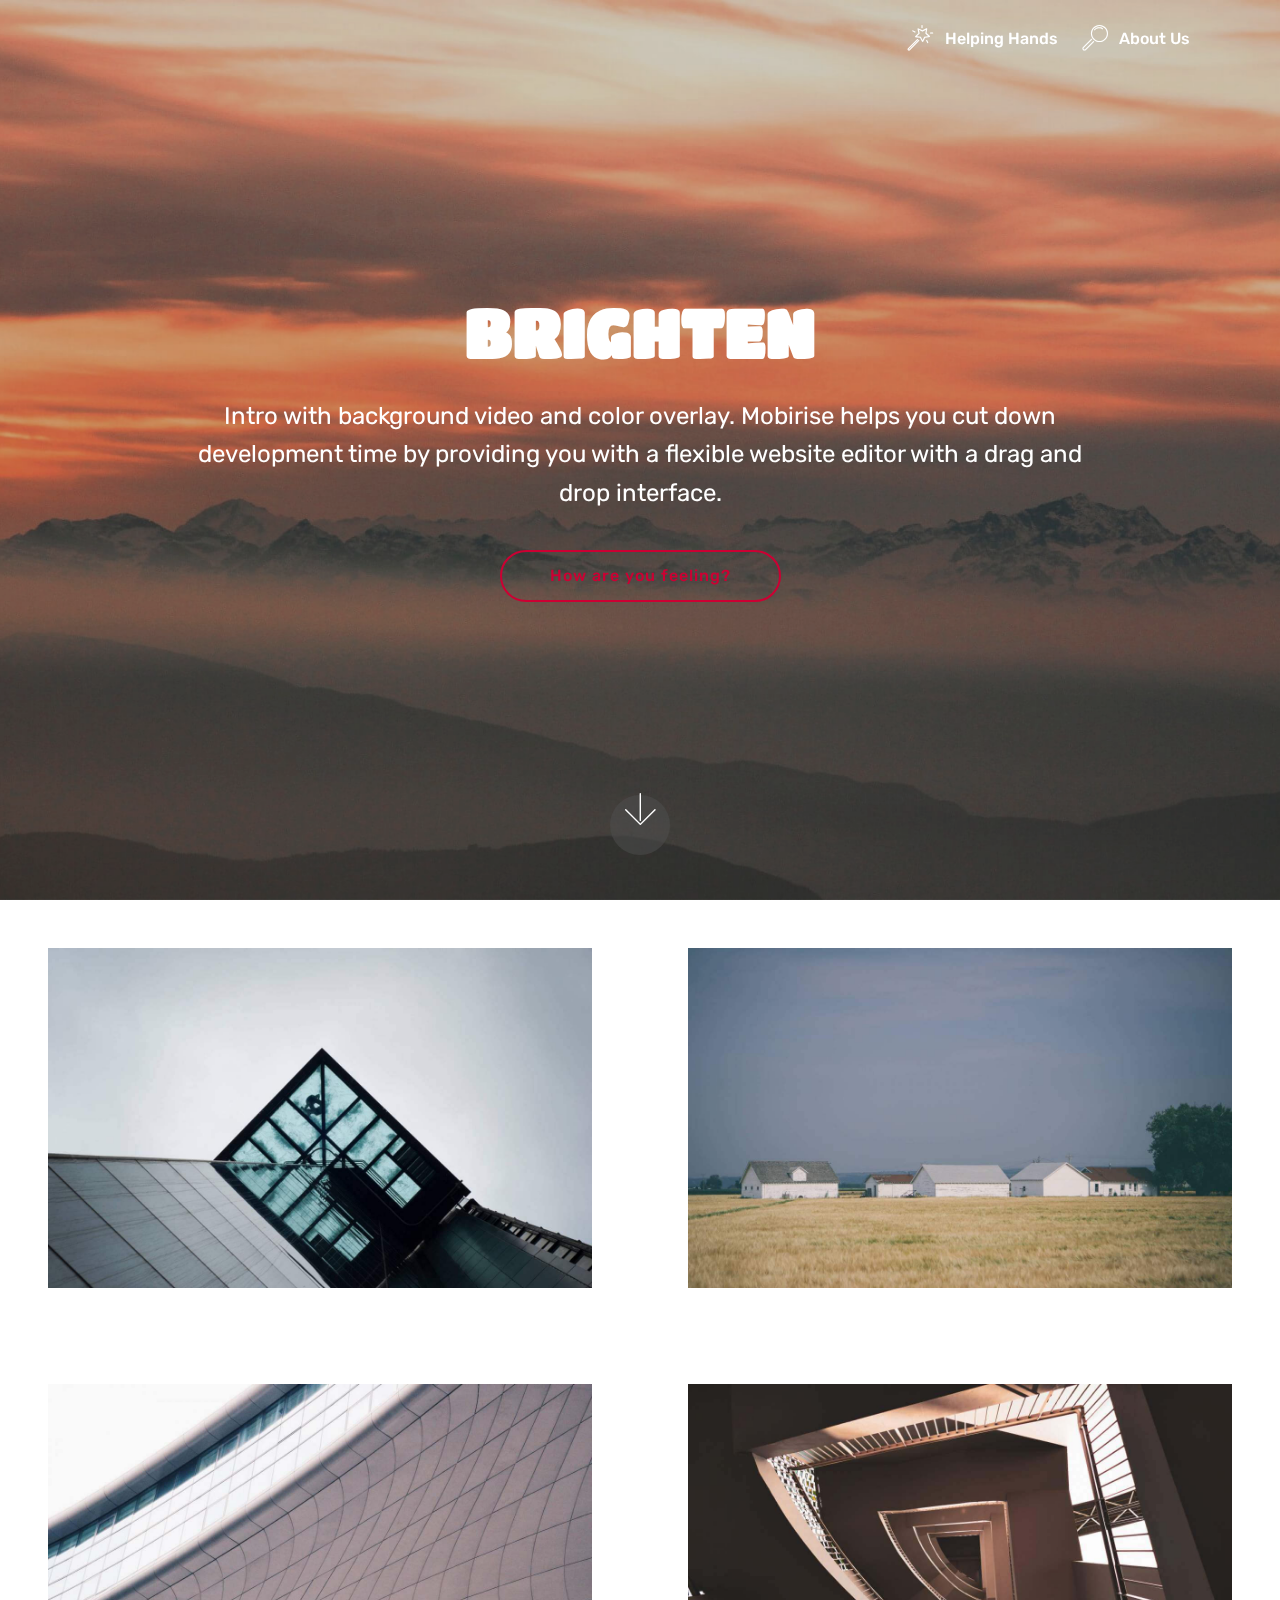
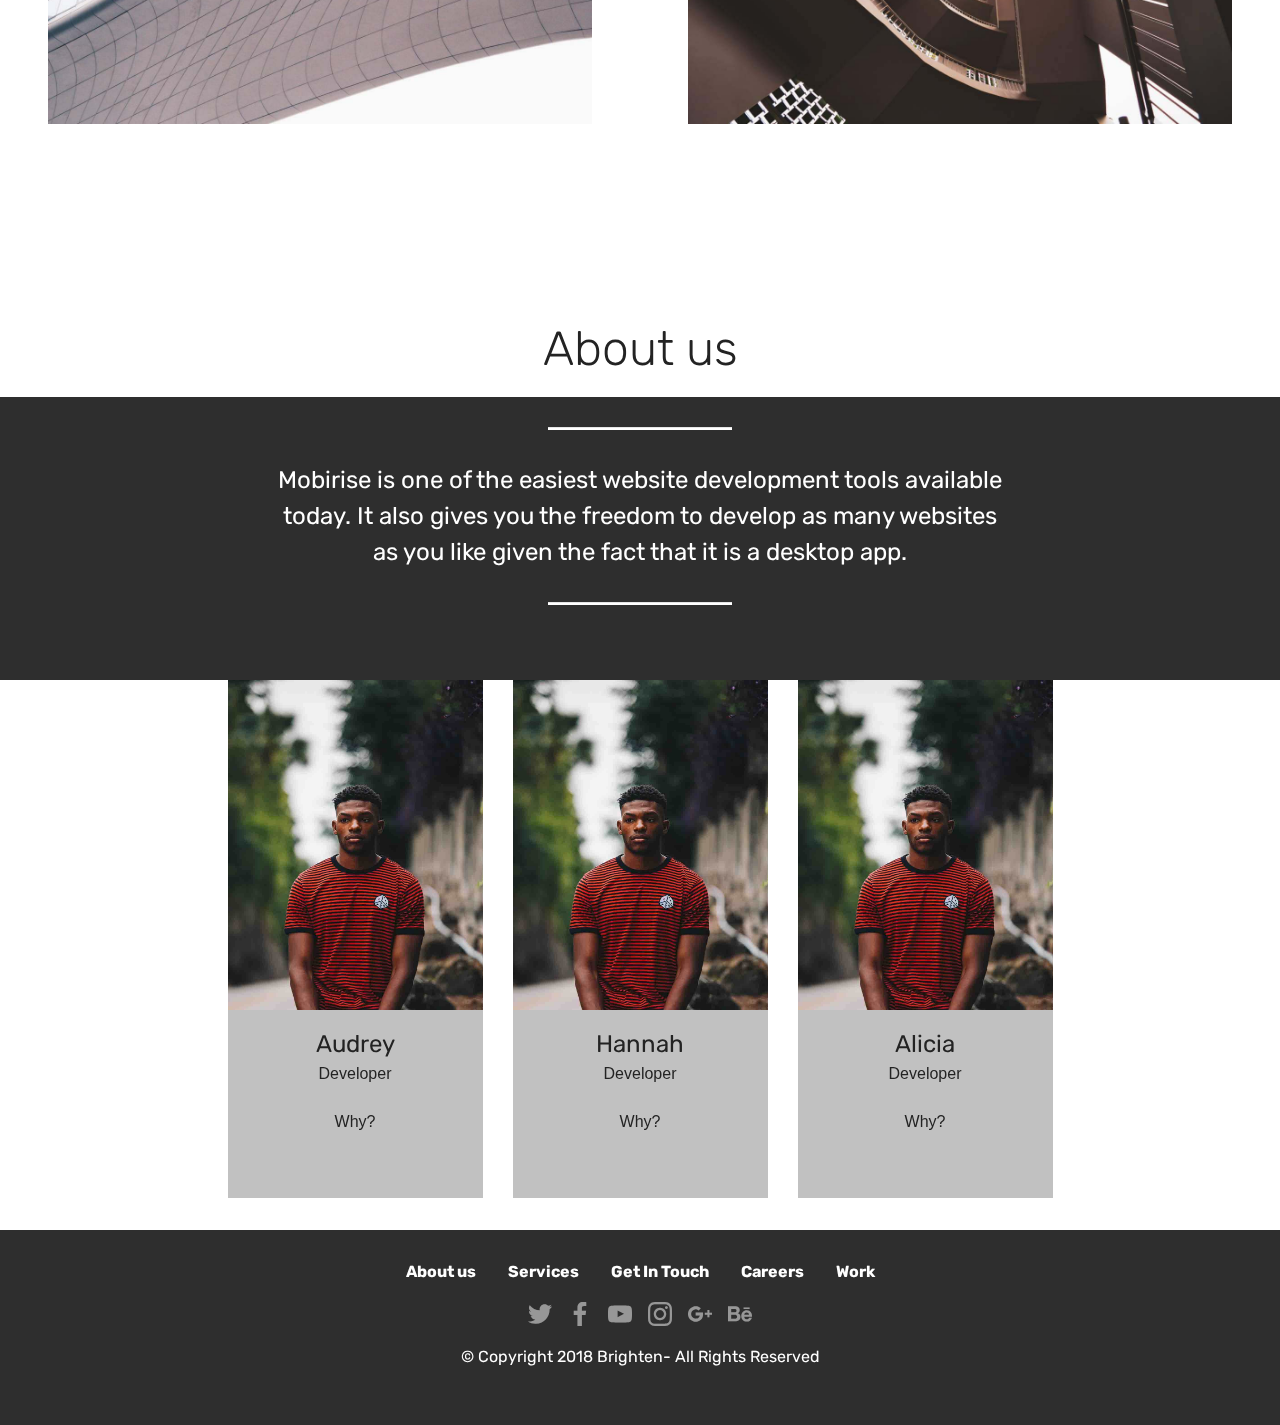
==== commit 4aca94e0: "create github pages" ====
--- a/index.html
+++ b/index.html
@@ -15,6 +15,7 @@
   <link rel="stylesheet" href="assets/bootstrap/css/bootstrap.min.css">
   <link rel="stylesheet" href="assets/bootstrap/css/bootstrap-grid.min.css">
   <link rel="stylesheet" href="assets/bootstrap/css/bootstrap-reboot.min.css">
+  <link rel="stylesheet" href="assets/socicon/css/styles.css">
   <link rel="stylesheet" href="assets/dropdown/css/style.css">
   <link rel="stylesheet" href="assets/theme/css/style.css">
   <link rel="stylesheet" href="assets/gallery/style.css">
@@ -28,7 +29,7 @@
 
     
 
-    <nav class="navbar navbar-expand beta-menu navbar-dropdown align-items-center navbar-fixed-top navbar-toggleable-sm">
+    <nav class="navbar navbar-expand beta-menu navbar-dropdown align-items-center navbar-fixed-top navbar-toggleable-sm bg-color transparent">
         <button class="navbar-toggler navbar-toggler-right" type="button" data-toggle="collapse" data-target="#navbarSupportedContent" aria-controls="navbarSupportedContent" aria-expanded="false" aria-label="Toggle navigation">
             <div class="hamburger">
                 <span></span>
@@ -48,7 +49,7 @@
                     <a class="nav-link link text-white display-7" href="https://mobirise.com"><span class="mbri-magic-stick mbr-iconfont mbr-iconfont-btn"></span>Helping Hands&nbsp;</a>
                 </li>
                 <li class="nav-item">
-                    <a class="nav-link link text-white display-7" href="https://mobirise.com">
+                    <a class="nav-link link text-white display-7" href="index.html#content4-t">
                         <span class="mbri-search mbr-iconfont mbr-iconfont-btn"></span>
                         About Us
                     </a>
@@ -58,7 +59,7 @@
     </nav>
 </section>
 
-<section class="engine"><a href="https://mobiri.se/m">website design templates</a></section><section class="header6 cid-qWcfGCTQn5 mbr-fullscreen" data-bg-video="http://www.youtube.com/watch?v=uNCr7NdOJgw" id="header6-3">
+<section class="engine"><a href="https://mobiri.se/z">best free html templates</a></section><section class="header6 cid-qWcfGCTQn5 mbr-fullscreen mbr-parallax-background" id="header6-3">
 
     
 
@@ -84,14 +85,166 @@
     </div>
 </section>
 
-<section class="mbr-gallery mbr-slider-carousel cid-qWciK9jhmm" id="gallery3-6">
+<section class="mbr-gallery mbr-slider-carousel cid-qWcPHs2KaX" id="gallery3-9">
 
     
 
     <div>
-        <div><!-- Filter --><!-- Gallery --><div class="mbr-gallery-row"><div class="mbr-gallery-layout-default"><div><div><div class="mbr-gallery-item mbr-gallery-item--pNaN" data-video-url="false" data-tags="Awesome"><div href="#lb-gallery3-6" data-slide-to="0" data-toggle="modal"><img src="assets/images/gallery00.jpg" alt="" title=""><span class="icon-focus"></span></div></div><div class="mbr-gallery-item mbr-gallery-item--pNaN" data-video-url="false" data-tags="Responsive"><div href="#lb-gallery3-6" data-slide-to="1" data-toggle="modal"><img src="assets/images/gallery01.jpg" alt="" title=""><span class="icon-focus"></span></div></div><div class="mbr-gallery-item mbr-gallery-item--pNaN" data-video-url="false" data-tags="Creative"><div href="#lb-gallery3-6" data-slide-to="2" data-toggle="modal"><img src="assets/images/gallery02.jpg" alt="" title=""><span class="icon-focus"></span></div></div><div class="mbr-gallery-item mbr-gallery-item--pNaN" data-video-url="false" data-tags="Animated"><div href="#lb-gallery3-6" data-slide-to="3" data-toggle="modal"><img src="assets/images/gallery03.jpg" alt="" title=""><span class="icon-focus"></span></div></div><div class="mbr-gallery-item mbr-gallery-item--pNaN" data-video-url="false" data-tags="Awesome"><div href="#lb-gallery3-6" data-slide-to="4" data-toggle="modal"><img src="assets/images/gallery04.jpg" alt="" title=""><span class="icon-focus"></span></div></div><div class="mbr-gallery-item mbr-gallery-item--pNaN" data-video-url="false" data-tags="Awesome"><div href="#lb-gallery3-6" data-slide-to="5" data-toggle="modal"><img src="assets/images/gallery05.jpg" alt="" title=""><span class="icon-focus"></span></div></div><div class="mbr-gallery-item mbr-gallery-item--pNaN" data-video-url="false" data-tags="Responsive"><div href="#lb-gallery3-6" data-slide-to="6" data-toggle="modal"><img src="assets/images/gallery06.jpg" alt="" title=""><span class="icon-focus"></span></div></div><div class="mbr-gallery-item mbr-gallery-item--pNaN" data-video-url="false" data-tags="Animated"><div href="#lb-gallery3-6" data-slide-to="7" data-toggle="modal"><img src="assets/images/gallery07.jpg" alt="" title=""><span class="icon-focus"></span></div></div></div></div><div class="clearfix"></div></div></div><!-- Lightbox --><div data-app-prevent-settings="" class="mbr-slider modal fade carousel slide" tabindex="-1" data-keyboard="true" data-interval="false" id="lb-gallery3-6"><div class="modal-dialog"><div class="modal-content"><div class="modal-body"><div class="carousel-inner"><div class="carousel-item active"><img src="assets/images/gallery00.jpg" alt="" title=""></div><div class="carousel-item"><img src="assets/images/gallery01.jpg" alt="" title=""></div><div class="carousel-item"><img src="assets/images/gallery02.jpg" alt="" title=""></div><div class="carousel-item"><img src="assets/images/gallery03.jpg" alt="" title=""></div><div class="carousel-item"><img src="assets/images/gallery04.jpg" alt="" title=""></div><div class="carousel-item"><img src="assets/images/gallery05.jpg" alt="" title=""></div><div class="carousel-item"><img src="assets/images/gallery06.jpg" alt="" title=""></div><div class="carousel-item"><img src="assets/images/gallery07.jpg" alt="" title=""></div></div><a class="carousel-control carousel-control-prev" role="button" data-slide="prev" href="#lb-gallery3-6"><span class="mbri-left mbr-iconfont" aria-hidden="true"></span><span class="sr-only">Previous</span></a><a class="carousel-control carousel-control-next" role="button" data-slide="next" href="#lb-gallery3-6"><span class="mbri-right mbr-iconfont" aria-hidden="true"></span><span class="sr-only">Next</span></a><a class="close" href="#" role="button" data-dismiss="modal"><span class="sr-only">Close</span></a></div></div></div></div></div>
-    </div>
-
+        <div><!-- Filter --><!-- Gallery --><div class="mbr-gallery-row"><div class="mbr-gallery-layout-default"><div><div><div class="mbr-gallery-item mbr-gallery-item--p6" data-video-url="false" data-tags="Awesome"><div href="#lb-gallery3-9" data-slide-to="0" data-toggle="modal"><img src="assets/images/gallery00.jpg" alt="" title=""><span class="icon-focus"></span></div></div><div class="mbr-gallery-item mbr-gallery-item--p6" data-video-url="false" data-tags="Responsive"><div href="#lb-gallery3-9" data-slide-to="1" data-toggle="modal"><img src="assets/images/gallery01.jpg" alt="" title=""><span class="icon-focus"></span></div></div><div class="mbr-gallery-item mbr-gallery-item--p6" data-video-url="false" data-tags="Creative"><div href="#lb-gallery3-9" data-slide-to="2" data-toggle="modal"><img src="assets/images/gallery02.jpg" alt="" title=""><span class="icon-focus"></span></div></div><div class="mbr-gallery-item mbr-gallery-item--p6" data-video-url="false" data-tags="Animated"><div href="#lb-gallery3-9" data-slide-to="3" data-toggle="modal"><img src="assets/images/gallery03.jpg" alt="" title=""><span class="icon-focus"></span></div></div></div></div><div class="clearfix"></div></div></div><!-- Lightbox --><div data-app-prevent-settings="" class="mbr-slider modal fade carousel slide" tabindex="-1" data-keyboard="true" data-interval="false" id="lb-gallery3-9"><div class="modal-dialog"><div class="modal-content"><div class="modal-body"><div class="carousel-inner"><div class="carousel-item"><img src="assets/images/gallery00.jpg" alt="" title=""></div><div class="carousel-item"><img src="assets/images/gallery01.jpg" alt="" title=""></div><div class="carousel-item"><img src="assets/images/gallery02.jpg" alt="" title=""></div><div class="carousel-item active"><img src="assets/images/gallery03.jpg" alt="" title=""></div></div><a class="carousel-control carousel-control-prev" role="button" data-slide="prev" href="#lb-gallery3-9"><span class="mbri-left mbr-iconfont" aria-hidden="true"></span><span class="sr-only">Previous</span></a><a class="carousel-control carousel-control-next" role="button" data-slide="next" href="#lb-gallery3-9"><span class="mbri-right mbr-iconfont" aria-hidden="true"></span><span class="sr-only">Next</span></a><a class="close" href="#" role="button" data-dismiss="modal"><span class="sr-only">Close</span></a></div></div></div></div></div>
+    </div>
+
+</section>
+
+<section class="mbr-section content4 cid-qWcS4ey9XN" id="content4-t">
+
+    
+
+    <div class="container">
+        <div class="media-container-row">
+            <div class="title col-12 col-md-8">
+                <h2 class="align-center pb-3 mbr-fonts-style display-2"><br>About us</h2>
+                
+                
+            </div>
+        </div>
+    </div>
+</section>
+
+<section class="mbr-section article content10 cid-qWcS54UrwD" id="content10-u">
+    
+     
+
+    <div class="container">
+        <div class="inner-container" style="width: 66%;">
+            <hr class="line" style="width: 25%;">
+            <div class="section-text align-center mbr-white mbr-fonts-style display-5">
+                    Mobirise is one of the easiest website development tools available today. It also gives you the freedom to develop as many websites as you like given the fact that it is a desktop app.
+                </div>
+            <hr class="line" style="width: 25%;">
+        </div>
+    </div>
+</section>
+
+<section class="features16 cid-qWcUWAbMR4" id="features16-10">
+    
+    
+    
+    <div class="container align-center">
+        
+        
+        <div class="row media-row">
+            
+        <div class="team-item col-lg-3 col-md-6">
+                <div class="item-image">
+                    <img src="assets/images/face6.jpg">
+                </div>
+                <div class="item-caption py-3">
+                    <div class="item-name px-2">
+                        <p class="mbr-fonts-style display-5">Audrey</p>
+                    </div>
+                    <div class="item-role px-2">
+                        <p>Developer<br><br>Why?<br><br><br></p>
+                    </div>
+                    
+                </div>
+            </div><div class="team-item col-lg-3 col-md-6">
+                <div class="item-image">
+                    <img src="assets/images/face6.jpg">
+                </div>
+                <div class="item-caption py-3">
+                    <div class="item-name px-2">
+                        <p class="mbr-fonts-style display-5">Hannah</p>
+                    </div>
+                    <div class="item-role px-2">
+                        <p>Developer<br><br>Why?<br><br><br></p>
+                    </div>
+                    
+                </div>
+            </div><div class="team-item col-lg-3 col-md-6">
+                <div class="item-image">
+                    <img src="assets/images/face6.jpg">
+                </div>
+                <div class="item-caption py-3">
+                    <div class="item-name px-2">
+                        <p class="mbr-fonts-style display-5">Alicia</p>
+                    </div>
+                    <div class="item-role px-2">
+                        <p>Developer<br><br>Why?<br><br><br></p>
+                    </div>
+                    
+                </div>
+            </div></div>    
+    </div>
+</section>
+
+<section once="" class="cid-qWcSoFKdCO" id="footer7-w">
+
+    
+
+    
+
+    <div class="container">
+        <div class="media-container-row align-center mbr-white">
+            <div class="row row-links">
+                <ul class="foot-menu">
+                    
+                    
+                    
+                    
+                    
+                <li class="foot-menu-item mbr-fonts-style display-7">
+                        <a class="text-white mbr-bold" href="#" target="_blank">About us</a>
+                    </li><li class="foot-menu-item mbr-fonts-style display-7">
+                        <a class="text-white mbr-bold" href="#" target="_blank">Services</a>
+                    </li><li class="foot-menu-item mbr-fonts-style display-7">
+                        <a class="text-white mbr-bold" href="#" target="_blank">Get In Touch</a>
+                    </li><li class="foot-menu-item mbr-fonts-style display-7">
+                        <a class="text-white mbr-bold" href="#" target="_blank">Careers</a>
+                    </li><li class="foot-menu-item mbr-fonts-style display-7">
+                        <a class="text-white mbr-bold" href="#" target="_blank">Work</a>
+                    </li></ul>
+            </div>
+            <div class="row social-row">
+                <div class="social-list align-right pb-2">
+                    
+                    
+                    
+                    
+                    
+                    
+                <div class="soc-item">
+                        <a href="https://twitter.com/mobirise" target="_blank">
+                            <span class="socicon-twitter socicon mbr-iconfont mbr-iconfont-social"></span>
+                        </a>
+                    </div><div class="soc-item">
+                        <a href="https://www.facebook.com/pages/Mobirise/1616226671953247" target="_blank">
+                            <span class="socicon-facebook socicon mbr-iconfont mbr-iconfont-social"></span>
+                        </a>
+                    </div><div class="soc-item">
+                        <a href="https://www.youtube.com/c/mobirise" target="_blank">
+                            <span class="socicon-youtube socicon mbr-iconfont mbr-iconfont-social"></span>
+                        </a>
+                    </div><div class="soc-item">
+                        <a href="https://instagram.com/mobirise" target="_blank">
+                            <span class="socicon-instagram socicon mbr-iconfont mbr-iconfont-social"></span>
+                        </a>
+                    </div><div class="soc-item">
+                        <a href="https://plus.google.com/u/0/+Mobirise" target="_blank">
+                            <span class="socicon-googleplus socicon mbr-iconfont mbr-iconfont-social"></span>
+                        </a>
+                    </div><div class="soc-item">
+                        <a href="https://www.behance.net/Mobirise" target="_blank">
+                            <span class="socicon-behance socicon mbr-iconfont mbr-iconfont-social"></span>
+                        </a>
+                    </div></div>
+            </div>
+            <div class="row row-copirayt">
+                <p class="mbr-text mb-0 mbr-fonts-style mbr-white align-center display-7">
+                    © Copyright 2018 Brighten- All Rights Reserved<br><br>
+                </p>
+            </div>
+        </div>
+    </div>
 </section>
 
 
@@ -99,13 +252,13 @@
   <script src="assets/popper/popper.min.js"></script>
   <script src="assets/tether/tether.min.js"></script>
   <script src="assets/bootstrap/js/bootstrap.min.js"></script>
-  <script src="assets/vimeoplayer/jquery.mb.vimeo_player.js"></script>
-  <script src="assets/ytplayer/jquery.mb.ytplayer.min.js"></script>
-  <script src="assets/bootstrapcarouselswipe/bootstrap-carousel-swipe.js"></script>
+  <script src="assets/parallax/jarallax.min.js"></script>
   <script src="assets/smoothscroll/smooth-scroll.js"></script>
   <script src="assets/touchswipe/jquery.touch-swipe.min.js"></script>
   <script src="assets/masonry/masonry.pkgd.min.js"></script>
   <script src="assets/imagesloaded/imagesloaded.pkgd.min.js"></script>
+  <script src="assets/bootstrapcarouselswipe/bootstrap-carousel-swipe.js"></script>
+  <script src="assets/vimeoplayer/jquery.mb.vimeo_player.js"></script>
   <script src="assets/dropdown/js/script.min.js"></script>
   <script src="assets/theme/js/script.js"></script>
   <script src="assets/gallery/player.min.js"></script>
--- a/assets/socicon/css/styles.css
+++ b/assets/socicon/css/styles.css
@@ -0,0 +1,544 @@
+@charset "UTF-8";
+
+@font-face {
+  font-family: "socicon";
+  src:url("../fonts/socicon.eot");
+  src:url("../fonts/socicon.eot?#iefix") format("embedded-opentype"),
+    url("../fonts/socicon.woff") format("woff"),
+    url("../fonts/socicon.ttf") format("truetype"),
+    url("../fonts/socicon.svg#socicon") format("svg");
+  font-weight: normal;
+  font-style: normal;
+
+}
+
+[data-icon]:before {
+  font-family: "socicon" !important;
+  content: attr(data-icon);
+  font-style: normal !important;
+  font-weight: normal !important;
+  font-variant: normal !important;
+  text-transform: none !important;
+  speak: none;
+  line-height: 1;
+  -webkit-font-smoothing: antialiased;
+  -moz-osx-font-smoothing: grayscale;
+}
+
+[class^="socicon-"]:before,
+[class*=" socicon-"]:before {
+  font-family: "socicon" !important;
+  font-style: normal !important;
+  font-weight: normal !important;
+  font-variant: normal !important;
+  text-transform: none !important;
+  speak: none;
+  line-height: 1;
+  -webkit-font-smoothing: antialiased;
+  -moz-osx-font-smoothing: grayscale;
+}
+
+.socicon-modelmayhem:before {
+  content: "\e000";
+}
+.socicon-mixcloud:before {
+  content: "\e001";
+}
+.socicon-drupal:before {
+  content: "\e002";
+}
+.socicon-swarm:before {
+  content: "\e003";
+}
+.socicon-istock:before {
+  content: "\e004";
+}
+.socicon-yammer:before {
+  content: "\e005";
+}
+.socicon-ello:before {
+  content: "\e006";
+}
+.socicon-stackoverflow:before {
+  content: "\e007";
+}
+.socicon-persona:before {
+  content: "\e008";
+}
+.socicon-triplej:before {
+  content: "\e009";
+}
+.socicon-houzz:before {
+  content: "\e00a";
+}
+.socicon-rss:before {
+  content: "\e00b";
+}
+.socicon-paypal:before {
+  content: "\e00c";
+}
+.socicon-odnoklassniki:before {
+  content: "\e00d";
+}
+.socicon-airbnb:before {
+  content: "\e00e";
+}
+.socicon-periscope:before {
+  content: "\e00f";
+}
+.socicon-outlook:before {
+  content: "\e010";
+}
+.socicon-coderwall:before {
+  content: "\e011";
+}
+.socicon-tripadvisor:before {
+  content: "\e012";
+}
+.socicon-appnet:before {
+  content: "\e013";
+}
+.socicon-goodreads:before {
+  content: "\e014";
+}
+.socicon-tripit:before {
+  content: "\e015";
+}
+.socicon-lanyrd:before {
+  content: "\e016";
+}
+.socicon-slideshare:before {
+  content: "\e017";
+}
+.socicon-buffer:before {
+  content: "\e018";
+}
+.socicon-disqus:before {
+  content: "\e019";
+}
+.socicon-vkontakte:before {
+  content: "\e01a";
+}
+.socicon-whatsapp:before {
+  content: "\e01b";
+}
+.socicon-patreon:before {
+  content: "\e01c";
+}
+.socicon-storehouse:before {
+  content: "\e01d";
+}
+.socicon-pocket:before {
+  content: "\e01e";
+}
+.socicon-mail:before {
+  content: "\e01f";
+}
+.socicon-blogger:before {
+  content: "\e020";
+}
+.socicon-technorati:before {
+  content: "\e021";
+}
+.socicon-reddit:before {
+  content: "\e022";
+}
+.socicon-dribbble:before {
+  content: "\e023";
+}
+.socicon-stumbleupon:before {
+  content: "\e024";
+}
+.socicon-digg:before {
+  content: "\e025";
+}
+.socicon-envato:before {
+  content: "\e026";
+}
+.socicon-behance:before {
+  content: "\e027";
+}
+.socicon-delicious:before {
+  content: "\e028";
+}
+.socicon-deviantart:before {
+  content: "\e029";
+}
+.socicon-forrst:before {
+  content: "\e02a";
+}
+.socicon-play:before {
+  content: "\e02b";
+}
+.socicon-zerply:before {
+  content: "\e02c";
+}
+.socicon-wikipedia:before {
+  content: "\e02d";
+}
+.socicon-apple:before {
+  content: "\e02e";
+}
+.socicon-flattr:before {
+  content: "\e02f";
+}
+.socicon-github:before {
+  content: "\e030";
+}
+.socicon-renren:before {
+  content: "\e031";
+}
+.socicon-friendfeed:before {
+  content: "\e032";
+}
+.socicon-newsvine:before {
+  content: "\e033";
+}
+.socicon-identica:before {
+  content: "\e034";
+}
+.socicon-bebo:before {
+  content: "\e035";
+}
+.socicon-zynga:before {
+  content: "\e036";
+}
+.socicon-steam:before {
+  content: "\e037";
+}
+.socicon-xbox:before {
+  content: "\e038";
+}
+.socicon-windows:before {
+  content: "\e039";
+}
+.socicon-qq:before {
+  content: "\e03a";
+}
+.socicon-douban:before {
+  content: "\e03b";
+}
+.socicon-meetup:before {
+  content: "\e03c";
+}
+.socicon-playstation:before {
+  content: "\e03d";
+}
+.socicon-android:before {
+  content: "\e03e";
+}
+.socicon-snapchat:before {
+  content: "\e03f";
+}
+.socicon-twitter:before {
+  content: "\e040";
+}
+.socicon-facebook:before {
+  content: "\e041";
+}
+.socicon-googleplus:before {
+  content: "\e042";
+}
+.socicon-pinterest:before {
+  content: "\e043";
+}
+.socicon-foursquare:before {
+  content: "\e044";
+}
+.socicon-yahoo:before {
+  content: "\e045";
+}
+.socicon-skype:before {
+  content: "\e046";
+}
+.socicon-yelp:before {
+  content: "\e047";
+}
+.socicon-feedburner:before {
+  content: "\e048";
+}
+.socicon-linkedin:before {
+  content: "\e049";
+}
+.socicon-viadeo:before {
+  content: "\e04a";
+}
+.socicon-xing:before {
+  content: "\e04b";
+}
+.socicon-myspace:before {
+  content: "\e04c";
+}
+.socicon-soundcloud:before {
+  content: "\e04d";
+}
+.socicon-spotify:before {
+  content: "\e04e";
+}
+.socicon-grooveshark:before {
+  content: "\e04f";
+}
+.socicon-lastfm:before {
+  content: "\e050";
+}
+.socicon-youtube:before {
+  content: "\e051";
+}
+.socicon-vimeo:before {
+  content: "\e052";
+}
+.socicon-dailymotion:before {
+  content: "\e053";
+}
+.socicon-vine:before {
+  content: "\e054";
+}
+.socicon-flickr:before {
+  content: "\e055";
+}
+.socicon-500px:before {
+  content: "\e056";
+}
+.socicon-wordpress:before {
+  content: "\e058";
+}
+.socicon-tumblr:before {
+  content: "\e059";
+}
+.socicon-twitch:before {
+  content: "\e05a";
+}
+.socicon-8tracks:before {
+  content: "\e05b";
+}
+.socicon-amazon:before {
+  content: "\e05c";
+}
+.socicon-icq:before {
+  content: "\e05d";
+}
+.socicon-smugmug:before {
+  content: "\e05e";
+}
+.socicon-ravelry:before {
+  content: "\e05f";
+}
+.socicon-weibo:before {
+  content: "\e060";
+}
+.socicon-baidu:before {
+  content: "\e061";
+}
+.socicon-angellist:before {
+  content: "\e062";
+}
+.socicon-ebay:before {
+  content: "\e063";
+}
+.socicon-imdb:before {
+  content: "\e064";
+}
+.socicon-stayfriends:before {
+  content: "\e065";
+}
+.socicon-residentadvisor:before {
+  content: "\e066";
+}
+.socicon-google:before {
+  content: "\e067";
+}
+.socicon-yandex:before {
+  content: "\e068";
+}
+.socicon-sharethis:before {
+  content: "\e069";
+}
+.socicon-bandcamp:before {
+  content: "\e06a";
+}
+.socicon-itunes:before {
+  content: "\e06b";
+}
+.socicon-deezer:before {
+  content: "\e06c";
+}
+.socicon-telegram:before {
+  content: "\e06e";
+}
+.socicon-openid:before {
+  content: "\e06f";
+}
+.socicon-amplement:before {
+  content: "\e070";
+}
+.socicon-viber:before {
+  content: "\e071";
+}
+.socicon-zomato:before {
+  content: "\e072";
+}
+.socicon-draugiem:before {
+  content: "\e074";
+}
+.socicon-endomodo:before {
+  content: "\e075";
+}
+.socicon-filmweb:before {
+  content: "\e076";
+}
+.socicon-stackexchange:before {
+  content: "\e077";
+}
+.socicon-wykop:before {
+  content: "\e078";
+}
+.socicon-teamspeak:before {
+  content: "\e079";
+}
+.socicon-teamviewer:before {
+  content: "\e07a";
+}
+.socicon-ventrilo:before {
+  content: "\e07b";
+}
+.socicon-younow:before {
+  content: "\e07c";
+}
+.socicon-raidcall:before {
+  content: "\e07d";
+}
+.socicon-mumble:before {
+  content: "\e07e";
+}
+.socicon-medium:before {
+  content: "\e06d";
+}
+.socicon-bebee:before {
+  content: "\e07f";
+}
+.socicon-hitbox:before {
+  content: "\e080";
+}
+.socicon-reverbnation:before {
+  content: "\e081";
+}
+.socicon-formulr:before {
+  content: "\e082";
+}
+.socicon-instagram:before {
+  content: "\e057";
+}
+.socicon-battlenet:before {
+  content: "\e083";
+}
+.socicon-chrome:before {
+  content: "\e084";
+}
+.socicon-discord:before {
+  content: "\e086";
+}
+.socicon-issuu:before {
+  content: "\e087";
+}
+.socicon-macos:before {
+  content: "\e088";
+}
+.socicon-firefox:before {
+  content: "\e089";
+}
+.socicon-opera:before {
+  content: "\e08d";
+}
+.socicon-keybase:before {
+  content: "\e090";
+}
+.socicon-alliance:before {
+  content: "\e091";
+}
+.socicon-livejournal:before {
+  content: "\e092";
+}
+.socicon-googlephotos:before {
+  content: "\e093";
+}
+.socicon-horde:before {
+  content: "\e094";
+}
+.socicon-etsy:before {
+  content: "\e095";
+}
+.socicon-zapier:before {
+  content: "\e096";
+}
+.socicon-google-scholar:before {
+  content: "\e097";
+}
+.socicon-researchgate:before {
+  content: "\e098";
+}
+.socicon-wechat:before {
+  content: "\e099";
+}
+.socicon-strava:before {
+  content: "\e09a";
+}
+.socicon-line:before {
+  content: "\e09b";
+}
+.socicon-lyft:before {
+  content: "\e09c";
+}
+.socicon-uber:before {
+  content: "\e09d";
+}
+.socicon-songkick:before {
+  content: "\e09e";
+}
+.socicon-viewbug:before {
+  content: "\e09f";
+}
+.socicon-googlegroups:before {
+  content: "\e0a0";
+}
+.socicon-quora:before {
+  content: "\e073";
+}
+.socicon-diablo:before {
+  content: "\e085";
+}
+.socicon-blizzard:before {
+  content: "\e0a1";
+}
+.socicon-hearthstone:before {
+  content: "\e08b";
+}
+.socicon-heroes:before {
+  content: "\e08a";
+}
+.socicon-overwatch:before {
+  content: "\e08c";
+}
+.socicon-warcraft:before {
+  content: "\e08e";
+}
+.socicon-starcraft:before {
+  content: "\e08f";
+}
+.socicon-beam:before {
+  content: "\e0a2";
+}
+.socicon-curse:before {
+  content: "\e0a3";
+}
+.socicon-player:before {
+  content: "\e0a4";
+}
+.socicon-streamjar:before {
+  content: "\e0a5";
+}
+.socicon-nintendo:before {
+  content: "\e0a6";
+}
+.socicon-hellocoton:before {
+  content: "\e0a7";
+}
--- a/assets/mobirise/css/mbr-additional.css
+++ b/assets/mobirise/css/mbr-additional.css
@@ -1,3 +1,4 @@
+@import url(https://fonts.googleapis.com/css?family=Titan+One:400);
 @import url(https://fonts.googleapis.com/css?family=Rubik:300,300i,400,400i,500,500i,700,700i,900,900i);
 
 
@@ -20,7 +21,7 @@
   line-height: 1.6;
 }
 .display-1 {
-  font-family: 'Rubik', sans-serif;
+  font-family: 'Titan One', display;
   font-size: 4.25rem;
 }
 .display-1 > .mbr-iconfont {
@@ -1372,6 +1373,9 @@
 .dropup .dropdown-toggle::after {
   display: none;
 }
+.cid-qWcfGCTQn5 {
+  background-image: url("../../../assets/images/background4.jpg");
+}
 .cid-qWcghTZtpv .navbar {
   padding: .5rem 0;
   background: #333333;
@@ -1761,26 +1765,26 @@
 .cid-qWcghTZtpv .dropdown-item:hover {
   color: #c1c1c1 !important;
 }
-.cid-qWciK9jhmm {
+.cid-qWcPHs2KaX {
   padding-top: 0px;
   padding-bottom: 0px;
   background-color: #ffffff;
 }
-.cid-qWciK9jhmm .mbr-slider .carousel-control {
+.cid-qWcPHs2KaX .mbr-slider .carousel-control {
   background: #1b1b1b;
 }
-.cid-qWciK9jhmm .mbr-slider .carousel-control-prev {
+.cid-qWcPHs2KaX .mbr-slider .carousel-control-prev {
   left: 0;
   margin-left: 2.5rem;
 }
-.cid-qWciK9jhmm .mbr-slider .carousel-control-next {
+.cid-qWcPHs2KaX .mbr-slider .carousel-control-next {
   right: 0;
   margin-right: 2.5rem;
 }
-.cid-qWciK9jhmm .mbr-slider .modal-body .close {
+.cid-qWcPHs2KaX .mbr-slider .modal-body .close {
   background: #1b1b1b;
 }
-.cid-qWciK9jhmm .mbr-gallery-item > div::before {
+.cid-qWcPHs2KaX .mbr-gallery-item > div::before {
   content: '';
   position: absolute;
   left: 0;
@@ -1793,13 +1797,13 @@
   -webkit-transition: 0.2s opacity ease-in-out;
   transition: 0.2s opacity ease-in-out;
 }
-.cid-qWciK9jhmm .mbr-gallery-item > div:hover .mbr-gallery-title::before {
+.cid-qWcPHs2KaX .mbr-gallery-item > div:hover .mbr-gallery-title::before {
   background: transparent !important;
 }
-.cid-qWciK9jhmm .mbr-gallery-item > div:hover:before {
+.cid-qWcPHs2KaX .mbr-gallery-item > div:hover:before {
   opacity: 0.7 !important;
 }
-.cid-qWciK9jhmm .mbr-gallery-title {
+.cid-qWcPHs2KaX .mbr-gallery-title {
   font-size: .9em;
   position: absolute;
   display: block;
@@ -1809,7 +1813,7 @@
   color: #fff;
   z-index: 2;
 }
-.cid-qWciK9jhmm .mbr-gallery-title:before {
+.cid-qWcPHs2KaX .mbr-gallery-title:before {
   content: " ";
   width: 100%;
   height: 100%;
@@ -1822,6 +1826,144 @@
   opacity: 0.7;
   -webkit-transition: 0.2s background ease-in-out;
   transition: 0.2s background ease-in-out;
+}
+.cid-qWcS4ey9XN {
+  padding-top: 105px;
+  padding-bottom: 0px;
+  background-color: #ffffff;
+}
+.cid-qWcS4ey9XN .mbr-section-subtitle {
+  color: #767676;
+}
+.cid-qWcS54UrwD {
+  padding-top: 30px;
+  padding-bottom: 75px;
+  background-color: #2e2e2e;
+}
+.cid-qWcS54UrwD .line {
+  background-color: #ffffff;
+  color: #ffffff;
+  align: center;
+  height: 2px;
+  margin: 0 auto;
+}
+.cid-qWcS54UrwD .section-text {
+  padding: 2rem 0;
+}
+.cid-qWcS54UrwD .inner-container {
+  margin: 0 auto;
+}
+@media (max-width: 768px) {
+  .cid-qWcS54UrwD .inner-container {
+    width: 100% !important;
+  }
+}
+.cid-qWcUWAbMR4 {
+  padding-top: 0px;
+  padding-bottom: 0px;
+  background-color: #ffffff;
+}
+.cid-qWcUWAbMR4 .mbr-section-subtitle {
+  color: #767676;
+}
+.cid-qWcUWAbMR4 .media-row {
+  display: flex;
+  justify-content: center;
+}
+.cid-qWcUWAbMR4 .team-item {
+  transition: all .2s;
+  margin-bottom: 2rem;
+}
+.cid-qWcUWAbMR4 .team-item .item-image img {
+  width: 100%;
+}
+.cid-qWcUWAbMR4 .team-item .item-name p {
+  margin-bottom: 0;
+}
+.cid-qWcUWAbMR4 .team-item .item-role p {
+  margin-bottom: 0;
+}
+.cid-qWcUWAbMR4 .team-item .item-social {
+  display: flex;
+  flex-wrap: wrap;
+  justify-content: center;
+}
+.cid-qWcUWAbMR4 .team-item .item-social .socicon {
+  color: #232323;
+  font-size: 17px;
+}
+.cid-qWcUWAbMR4 .team-item .item-caption {
+  background: #c1c1c1;
+}
+.cid-qWcSoFKdCO {
+  padding-top: 30px;
+  padding-bottom: 30px;
+  background-color: #2e2e2e;
+}
+.cid-qWcSoFKdCO .row-links {
+  width: 100%;
+  justify-content: center;
+}
+.cid-qWcSoFKdCO .social-row {
+  width: 100%;
+  justify-content: center;
+}
+.cid-qWcSoFKdCO .media-container-row {
+  flex-direction: column;
+  justify-content: center;
+  align-items: center;
+}
+.cid-qWcSoFKdCO .media-container-row .foot-menu {
+  list-style: none;
+  display: flex;
+  justify-content: center;
+  flex-wrap: wrap;
+  padding: 0;
+  margin-bottom: 0;
+}
+.cid-qWcSoFKdCO .media-container-row .foot-menu li {
+  padding: 0 1rem 1rem 1rem;
+}
+.cid-qWcSoFKdCO .media-container-row .foot-menu li p {
+  margin: 0;
+}
+.cid-qWcSoFKdCO .media-container-row .social-list {
+  padding-left: 0;
+  margin-bottom: 0;
+  list-style: none;
+  display: flex;
+  flex-wrap: wrap;
+  justify-content: flex-end;
+  -webkit-justify-content: flex-end;
+}
+.cid-qWcSoFKdCO .media-container-row .social-list .mbr-iconfont-social {
+  font-size: 1.5rem;
+  color: #ffffff;
+}
+.cid-qWcSoFKdCO .media-container-row .social-list .soc-item {
+  margin: 0 .5rem;
+}
+.cid-qWcSoFKdCO .media-container-row .social-list a {
+  margin: 0;
+  opacity: .5;
+  -webkit-transition: .2s linear;
+  transition: .2s linear;
+}
+.cid-qWcSoFKdCO .media-container-row .social-list a:hover {
+  opacity: 1;
+}
+@media (max-width: 767px) {
+  .cid-qWcSoFKdCO .media-container-row .social-list {
+    justify-content: center;
+    -webkit-justify-content: center;
+  }
+}
+.cid-qWcSoFKdCO .media-container-row .row-copirayt {
+  word-break: break-word;
+  width: 100%;
+}
+.cid-qWcSoFKdCO .media-container-row .row-copirayt p {
+  width: 100%;
 }
 .cid-qWcghTZtpv .navbar {
   padding: .5rem 0;
@@ -2212,3 +2354,1578 @@
 .cid-qWcghTZtpv .dropdown-item:hover {
   color: #c1c1c1 !important;
 }
+.cid-qWcQaC7E0I {
+  background: #ffffff;
+}
+.cid-qWcQaC7E0I .video-block {
+  margin: auto;
+  width: 100% !important;
+}
+@media (max-width: 768px) {
+  .cid-qWcQaC7E0I .video-block {
+    width: 100% !important;
+  }
+}
+.cid-qWcQDmc0AB {
+  padding-top: 90px;
+  padding-bottom: 90px;
+  background-color: #f9f9f9;
+}
+.cid-qWcQDmc0AB .mbr-section-subtitle {
+  color: #767676;
+  font-weight: 300;
+}
+.cid-qWcQDmc0AB .media-container-row {
+  word-wrap: break-word;
+  word-break: break-word;
+  align-items: stretch;
+  -webkit-align-items: stretch;
+}
+.cid-qWcQDmc0AB .card_cont {
+  -o-transition: all .5s;
+  -ms-transition: all .5s;
+  -moz-transition: all .5s;
+  -webkit-transition: all .5s;
+  transition: all .5s;
+  -o-backface-visibility: hidden;
+  -ms-backface-visibility: hidden;
+  -moz-backface-visibility: hidden;
+  -webkit-backface-visibility: hidden;
+  backface-visibility: hidden;
+  position: absolute;
+  top: 0px;
+  left: 0px;
+  text-align: center;
+  background-color: #eee;
+}
+.cid-qWcQDmc0AB .card-front {
+  z-index: 2;
+  padding: 0;
+  width: 100%;
+  height: 100%;
+  overflow: hidden;
+}
+.cid-qWcQDmc0AB .card-front img {
+  min-height: 100%;
+  min-width: 100%;
+  width: auto;
+  max-width: 600px;
+}
+.cid-qWcQDmc0AB .card_back {
+  width: 100%;
+  height: 100%;
+  padding: 30px 30px;
+  color: #ffffff;
+  background-color: #55b4d4;
+  z-index: 1;
+  margin: 0;
+  text-align: center;
+  overflow: hidden;
+  -o-transform: rotateY(-180deg);
+  -ms-transform: rotateY(-180deg);
+  -moz-transform: rotateY(-180deg);
+  -webkit-transform: rotateY(-180deg);
+  transform: rotateY(-180deg);
+}
+.cid-qWcQDmc0AB .card {
+  min-height: 300px;
+}
+.cid-qWcQDmc0AB .card:hover .card-front {
+  z-index: 1;
+  -o-transform: rotateY(180deg);
+  -ms-transform: rotateY(180deg);
+  -moz-transform: rotateY(180deg);
+  -webkit-transform: rotateY(180deg);
+  transform: rotateY(180deg);
+}
+.cid-qWcQDmc0AB .card:hover .card_back {
+  z-index: 2;
+  -o-transform: rotateY(0deg);
+  -ms-transform: rotateY(0deg);
+  -moz-transform: rotateY(0deg);
+  -webkit-transform: rotateY(0deg);
+  transform: rotateY(0deg);
+}
+.cid-qWcQDmc0AB .builderCard .card_back {
+  border-bottom-left-radius: 100px;
+}
+.cid-qWcQDmc0AB .builderCard .card_cont {
+  -o-backface-visibility: hidden;
+  -ms-backface-visibility: hidd;
+  -moz-backface-visibility: visible;
+  -webkit-backface-visibility: visible;
+  backface-visibility: visible;
+}
+.cid-qWcRhXrX3l .navbar {
+  padding: .5rem 0;
+  background: #333333;
+  transition: none;
+  min-height: 77px;
+}
+.cid-qWcRhXrX3l .navbar-dropdown.bg-color.transparent.opened {
+  background: #333333;
+}
+.cid-qWcRhXrX3l a {
+  font-style: normal;
+}
+.cid-qWcRhXrX3l .nav-item span {
+  padding-right: 0.4em;
+  line-height: 0.5em;
+  vertical-align: text-bottom;
+  position: relative;
+  text-decoration: none;
+}
+.cid-qWcRhXrX3l .nav-item a {
+  display: flex;
+  align-items: center;
+  justify-content: center;
+  padding: 0.7rem 0 !important;
+  margin: 0rem .65rem !important;
+}
+.cid-qWcRhXrX3l .nav-item:focus,
+.cid-qWcRhXrX3l .nav-link:focus {
+  outline: none;
+}
+.cid-qWcRhXrX3l .btn {
+  padding: 0.4rem 1.5rem;
+  display: inline-flex;
+  align-items: center;
+}
+.cid-qWcRhXrX3l .btn .mbr-iconfont {
+  font-size: 1.6rem;
+}
+.cid-qWcRhXrX3l .menu-logo {
+  margin-right: auto;
+}
+.cid-qWcRhXrX3l .menu-logo .navbar-brand {
+  display: flex;
+  margin-left: 5rem;
+  padding: 0;
+  transition: padding .2s;
+  min-height: 3.8rem;
+  align-items: center;
+}
+.cid-qWcRhXrX3l .menu-logo .navbar-brand .navbar-caption-wrap {
+  display: -webkit-flex;
+  -webkit-align-items: center;
+  align-items: center;
+  word-break: break-word;
+  min-width: 7rem;
+  margin: .3rem 0;
+}
+.cid-qWcRhXrX3l .menu-logo .navbar-brand .navbar-caption-wrap .navbar-caption {
+  line-height: 1.2rem !important;
+  padding-right: 2rem;
+}
+.cid-qWcRhXrX3l .menu-logo .navbar-brand .navbar-logo {
+  font-size: 4rem;
+  transition: font-size 0.25s;
+}
+.cid-qWcRhXrX3l .menu-logo .navbar-brand .navbar-logo img {
+  display: flex;
+}
+.cid-qWcRhXrX3l .menu-logo .navbar-brand .navbar-logo .mbr-iconfont {
+  transition: font-size 0.25s;
+}
+.cid-qWcRhXrX3l .navbar-toggleable-sm .navbar-collapse {
+  justify-content: flex-end;
+  -webkit-justify-content: flex-end;
+  padding-right: 5rem;
+  width: auto;
+}
+.cid-qWcRhXrX3l .navbar-toggleable-sm .navbar-collapse .navbar-nav {
+  flex-wrap: wrap;
+  -webkit-flex-wrap: wrap;
+  padding-left: 0;
+}
+.cid-qWcRhXrX3l .navbar-toggleable-sm .navbar-collapse .navbar-nav .nav-item {
+  -webkit-align-self: center;
+  align-self: center;
+}
+.cid-qWcRhXrX3l .navbar-toggleable-sm .navbar-collapse .navbar-buttons {
+  padding-left: 0;
+  padding-bottom: 0;
+}
+.cid-qWcRhXrX3l .dropdown .dropdown-menu {
+  background: #333333;
+  display: none;
+  position: absolute;
+  min-width: 5rem;
+  padding-top: 1.4rem;
+  padding-bottom: 1.4rem;
+  text-align: left;
+}
+.cid-qWcRhXrX3l .dropdown .dropdown-menu .dropdown-item {
+  width: auto;
+  padding: 0.235em 1.5385em 0.235em 1.5385em !important;
+}
+.cid-qWcRhXrX3l .dropdown .dropdown-menu .dropdown-item::after {
+  right: 0.5rem;
+}
+.cid-qWcRhXrX3l .dropdown .dropdown-menu .dropdown-submenu {
+  margin: 0;
+}
+.cid-qWcRhXrX3l .dropdown.open > .dropdown-menu {
+  display: block;
+}
+.cid-qWcRhXrX3l .navbar-toggleable-sm.opened:after {
+  position: absolute;
+  width: 100vw;
+  height: 100vh;
+  content: '';
+  background-color: rgba(0, 0, 0, 0.1);
+  left: 0;
+  bottom: 0;
+  transform: translateY(100%);
+  -webkit-transform: translateY(100%);
+  z-index: 1000;
+}
+.cid-qWcRhXrX3l .navbar.navbar-short {
+  min-height: 60px;
+  transition: all .2s;
+}
+.cid-qWcRhXrX3l .navbar.navbar-short .navbar-toggler-right {
+  top: 20px;
+}
+.cid-qWcRhXrX3l .navbar.navbar-short .navbar-logo a {
+  font-size: 2.5rem !important;
+  line-height: 2.5rem;
+  transition: font-size 0.25s;
+}
+.cid-qWcRhXrX3l .navbar.navbar-short .navbar-logo a .mbr-iconfont {
+  font-size: 2.5rem !important;
+}
+.cid-qWcRhXrX3l .navbar.navbar-short .navbar-logo a img {
+  height: 3rem !important;
+}
+.cid-qWcRhXrX3l .navbar.navbar-short .navbar-brand {
+  min-height: 3rem;
+}
+.cid-qWcRhXrX3l button.navbar-toggler {
+  width: 31px;
+  height: 18px;
+  cursor: pointer;
+  transition: all .2s;
+  top: 1.5rem;
+  right: 1rem;
+}
+.cid-qWcRhXrX3l button.navbar-toggler:focus {
+  outline: none;
+}
+.cid-qWcRhXrX3l button.navbar-toggler .hamburger span {
+  position: absolute;
+  right: 0;
+  width: 30px;
+  height: 2px;
+  border-right: 5px;
+  background-color: #ffffff;
+}
+.cid-qWcRhXrX3l button.navbar-toggler .hamburger span:nth-child(1) {
+  top: 0;
+  transition: all .2s;
+}
+.cid-qWcRhXrX3l button.navbar-toggler .hamburger span:nth-child(2) {
+  top: 8px;
+  transition: all .15s;
+}
+.cid-qWcRhXrX3l button.navbar-toggler .hamburger span:nth-child(3) {
+  top: 8px;
+  transition: all .15s;
+}
+.cid-qWcRhXrX3l button.navbar-toggler .hamburger span:nth-child(4) {
+  top: 16px;
+  transition: all .2s;
+}
+.cid-qWcRhXrX3l nav.opened .hamburger span:nth-child(1) {
+  top: 8px;
+  width: 0;
+  opacity: 0;
+  right: 50%;
+  transition: all .2s;
+}
+.cid-qWcRhXrX3l nav.opened .hamburger span:nth-child(2) {
+  -webkit-transform: rotate(45deg);
+  transform: rotate(45deg);
+  transition: all .25s;
+}
+.cid-qWcRhXrX3l nav.opened .hamburger span:nth-child(3) {
+  -webkit-transform: rotate(-45deg);
+  transform: rotate(-45deg);
+  transition: all .25s;
+}
+.cid-qWcRhXrX3l nav.opened .hamburger span:nth-child(4) {
+  top: 8px;
+  width: 0;
+  opacity: 0;
+  right: 50%;
+  transition: all .2s;
+}
+.cid-qWcRhXrX3l .collapsed.navbar-expand {
+  flex-direction: column;
+}
+.cid-qWcRhXrX3l .collapsed .btn {
+  display: flex;
+}
+.cid-qWcRhXrX3l .collapsed .navbar-collapse {
+  display: none !important;
+  padding-right: 0 !important;
+}
+.cid-qWcRhXrX3l .collapsed .navbar-collapse.collapsing,
+.cid-qWcRhXrX3l .collapsed .navbar-collapse.show {
+  display: block !important;
+}
+.cid-qWcRhXrX3l .collapsed .navbar-collapse.collapsing .navbar-nav,
+.cid-qWcRhXrX3l .collapsed .navbar-collapse.show .navbar-nav {
+  display: block;
+  text-align: center;
+}
+.cid-qWcRhXrX3l .collapsed .navbar-collapse.collapsing .navbar-nav .nav-item,
+.cid-qWcRhXrX3l .collapsed .navbar-collapse.show .navbar-nav .nav-item {
+  clear: both;
+}
+.cid-qWcRhXrX3l .collapsed .navbar-collapse.collapsing .navbar-nav .nav-item:last-child,
+.cid-qWcRhXrX3l .collapsed .navbar-collapse.show .navbar-nav .nav-item:last-child {
+  margin-bottom: 1rem;
+}
+.cid-qWcRhXrX3l .collapsed .navbar-collapse.collapsing .navbar-buttons,
+.cid-qWcRhXrX3l .collapsed .navbar-collapse.show .navbar-buttons {
+  text-align: center;
+}
+.cid-qWcRhXrX3l .collapsed .navbar-collapse.collapsing .navbar-buttons:last-child,
+.cid-qWcRhXrX3l .collapsed .navbar-collapse.show .navbar-buttons:last-child {
+  margin-bottom: 1rem;
+}
+.cid-qWcRhXrX3l .collapsed button.navbar-toggler {
+  display: block;
+}
+.cid-qWcRhXrX3l .collapsed .navbar-brand {
+  margin-left: 1rem !important;
+}
+.cid-qWcRhXrX3l .collapsed .navbar-toggleable-sm {
+  flex-direction: column;
+  -webkit-flex-direction: column;
+}
+.cid-qWcRhXrX3l .collapsed .dropdown .dropdown-menu {
+  width: 100%;
+  text-align: center;
+  position: relative;
+  opacity: 0;
+  display: block;
+  height: 0;
+  visibility: hidden;
+  padding: 0;
+  transition-duration: .5s;
+  transition-property: opacity,padding,height;
+}
+.cid-qWcRhXrX3l .collapsed .dropdown.open > .dropdown-menu {
+  position: relative;
+  opacity: 1;
+  height: auto;
+  padding: 1.4rem 0;
+  visibility: visible;
+}
+.cid-qWcRhXrX3l .collapsed .dropdown .dropdown-submenu {
+  left: 0;
+  text-align: center;
+  width: 100%;
+}
+.cid-qWcRhXrX3l .collapsed .dropdown .dropdown-toggle[data-toggle="dropdown-submenu"]::after {
+  margin-top: 0;
+  position: inherit;
+  right: 0;
+  top: 50%;
+  display: inline-block;
+  width: 0;
+  height: 0;
+  margin-left: .3em;
+  vertical-align: middle;
+  content: "";
+  border-top: .30em solid;
+  border-right: .30em solid transparent;
+  border-left: .30em solid transparent;
+}
+@media (max-width: 991px) {
+  .cid-qWcRhXrX3l .navbar-expand {
+    flex-direction: column;
+  }
+  .cid-qWcRhXrX3l img {
+    height: 3.8rem !important;
+  }
+  .cid-qWcRhXrX3l .btn {
+    display: flex;
+  }
+  .cid-qWcRhXrX3l button.navbar-toggler {
+    display: block;
+  }
+  .cid-qWcRhXrX3l .navbar-brand {
+    margin-left: 1rem !important;
+  }
+  .cid-qWcRhXrX3l .navbar-toggleable-sm {
+    flex-direction: column;
+    -webkit-flex-direction: column;
+  }
+  .cid-qWcRhXrX3l .navbar-collapse {
+    display: none !important;
+    padding-right: 0 !important;
+  }
+  .cid-qWcRhXrX3l .navbar-collapse.collapsing,
+  .cid-qWcRhXrX3l .navbar-collapse.show {
+    display: block !important;
+  }
+  .cid-qWcRhXrX3l .navbar-collapse.collapsing .navbar-nav,
+  .cid-qWcRhXrX3l .navbar-collapse.show .navbar-nav {
+    display: block;
+    text-align: center;
+  }
+  .cid-qWcRhXrX3l .navbar-collapse.collapsing .navbar-nav .nav-item,
+  .cid-qWcRhXrX3l .navbar-collapse.show .navbar-nav .nav-item {
+    clear: both;
+  }
+  .cid-qWcRhXrX3l .navbar-collapse.collapsing .navbar-nav .nav-item:last-child,
+  .cid-qWcRhXrX3l .navbar-collapse.show .navbar-nav .nav-item:last-child {
+    margin-bottom: 1rem;
+  }
+  .cid-qWcRhXrX3l .navbar-collapse.collapsing .navbar-buttons,
+  .cid-qWcRhXrX3l .navbar-collapse.show .navbar-buttons {
+    text-align: center;
+  }
+  .cid-qWcRhXrX3l .navbar-collapse.collapsing .navbar-buttons:last-child,
+  .cid-qWcRhXrX3l .navbar-collapse.show .navbar-buttons:last-child {
+    margin-bottom: 1rem;
+  }
+  .cid-qWcRhXrX3l .dropdown .dropdown-menu {
+    width: 100%;
+    text-align: center;
+    position: relative;
+    opacity: 0;
+    display: block;
+    height: 0;
+    visibility: hidden;
+    padding: 0;
+    transition-duration: .5s;
+    transition-property: opacity,padding,height;
+  }
+  .cid-qWcRhXrX3l .dropdown.open > .dropdown-menu {
+    position: relative;
+    opacity: 1;
+    height: auto;
+    padding: 1.4rem 0;
+    visibility: visible;
+  }
+  .cid-qWcRhXrX3l .dropdown .dropdown-submenu {
+    left: 0;
+    text-align: center;
+    width: 100%;
+  }
+  .cid-qWcRhXrX3l .dropdown .dropdown-toggle[data-toggle="dropdown-submenu"]::after {
+    margin-top: 0;
+    position: inherit;
+    right: 0;
+    top: 50%;
+    display: inline-block;
+    width: 0;
+    height: 0;
+    margin-left: .3em;
+    vertical-align: middle;
+    content: "";
+    border-top: .30em solid;
+    border-right: .30em solid transparent;
+    border-left: .30em solid transparent;
+  }
+}
+@media (min-width: 767px) {
+  .cid-qWcRhXrX3l .menu-logo {
+    flex-shrink: 0;
+  }
+}
+.cid-qWcRhXrX3l .navbar-collapse {
+  flex-basis: auto;
+}
+.cid-qWcRhXrX3l .nav-link:hover,
+.cid-qWcRhXrX3l .dropdown-item:hover {
+  color: #c1c1c1 !important;
+}
+.cid-qWcRhXOppb {
+  background: #ffffff;
+}
+.cid-qWcRhXOppb .video-block {
+  margin: auto;
+  width: 100% !important;
+}
+@media (max-width: 768px) {
+  .cid-qWcRhXOppb .video-block {
+    width: 100% !important;
+  }
+}
+.cid-qWcRhY5clM {
+  padding-top: 90px;
+  padding-bottom: 90px;
+  background-color: #f9f9f9;
+}
+.cid-qWcRhY5clM .mbr-section-subtitle {
+  color: #767676;
+  font-weight: 300;
+}
+.cid-qWcRhY5clM .media-container-row {
+  word-wrap: break-word;
+  word-break: break-word;
+  align-items: stretch;
+  -webkit-align-items: stretch;
+}
+.cid-qWcRhY5clM .card_cont {
+  -o-transition: all .5s;
+  -ms-transition: all .5s;
+  -moz-transition: all .5s;
+  -webkit-transition: all .5s;
+  transition: all .5s;
+  -o-backface-visibility: hidden;
+  -ms-backface-visibility: hidden;
+  -moz-backface-visibility: hidden;
+  -webkit-backface-visibility: hidden;
+  backface-visibility: hidden;
+  position: absolute;
+  top: 0px;
+  left: 0px;
+  text-align: center;
+  background-color: #eee;
+}
+.cid-qWcRhY5clM .card-front {
+  z-index: 2;
+  padding: 0;
+  width: 100%;
+  height: 100%;
+  overflow: hidden;
+}
+.cid-qWcRhY5clM .card-front img {
+  min-height: 100%;
+  min-width: 100%;
+  width: auto;
+  max-width: 600px;
+}
+.cid-qWcRhY5clM .card_back {
+  width: 100%;
+  height: 100%;
+  padding: 30px 30px;
+  color: #ffffff;
+  background-color: #55b4d4;
+  z-index: 1;
+  margin: 0;
+  text-align: center;
+  overflow: hidden;
+  -o-transform: rotateY(-180deg);
+  -ms-transform: rotateY(-180deg);
+  -moz-transform: rotateY(-180deg);
+  -webkit-transform: rotateY(-180deg);
+  transform: rotateY(-180deg);
+}
+.cid-qWcRhY5clM .card {
+  min-height: 300px;
+}
+.cid-qWcRhY5clM .card:hover .card-front {
+  z-index: 1;
+  -o-transform: rotateY(180deg);
+  -ms-transform: rotateY(180deg);
+  -moz-transform: rotateY(180deg);
+  -webkit-transform: rotateY(180deg);
+  transform: rotateY(180deg);
+}
+.cid-qWcRhY5clM .card:hover .card_back {
+  z-index: 2;
+  -o-transform: rotateY(0deg);
+  -ms-transform: rotateY(0deg);
+  -moz-transform: rotateY(0deg);
+  -webkit-transform: rotateY(0deg);
+  transform: rotateY(0deg);
+}
+.cid-qWcRhY5clM .builderCard .card_back {
+  border-bottom-left-radius: 100px;
+}
+.cid-qWcRhY5clM .builderCard .card_cont {
+  -o-backface-visibility: hidden;
+  -ms-backface-visibility: hidd;
+  -moz-backface-visibility: visible;
+  -webkit-backface-visibility: visible;
+  backface-visibility: visible;
+}
+.cid-qWcRqDU53f .navbar {
+  padding: .5rem 0;
+  background: #333333;
+  transition: none;
+  min-height: 77px;
+}
+.cid-qWcRqDU53f .navbar-dropdown.bg-color.transparent.opened {
+  background: #333333;
+}
+.cid-qWcRqDU53f a {
+  font-style: normal;
+}
+.cid-qWcRqDU53f .nav-item span {
+  padding-right: 0.4em;
+  line-height: 0.5em;
+  vertical-align: text-bottom;
+  position: relative;
+  text-decoration: none;
+}
+.cid-qWcRqDU53f .nav-item a {
+  display: flex;
+  align-items: center;
+  justify-content: center;
+  padding: 0.7rem 0 !important;
+  margin: 0rem .65rem !important;
+}
+.cid-qWcRqDU53f .nav-item:focus,
+.cid-qWcRqDU53f .nav-link:focus {
+  outline: none;
+}
+.cid-qWcRqDU53f .btn {
+  padding: 0.4rem 1.5rem;
+  display: inline-flex;
+  align-items: center;
+}
+.cid-qWcRqDU53f .btn .mbr-iconfont {
+  font-size: 1.6rem;
+}
+.cid-qWcRqDU53f .menu-logo {
+  margin-right: auto;
+}
+.cid-qWcRqDU53f .menu-logo .navbar-brand {
+  display: flex;
+  margin-left: 5rem;
+  padding: 0;
+  transition: padding .2s;
+  min-height: 3.8rem;
+  align-items: center;
+}
+.cid-qWcRqDU53f .menu-logo .navbar-brand .navbar-caption-wrap {
+  display: -webkit-flex;
+  -webkit-align-items: center;
+  align-items: center;
+  word-break: break-word;
+  min-width: 7rem;
+  margin: .3rem 0;
+}
+.cid-qWcRqDU53f .menu-logo .navbar-brand .navbar-caption-wrap .navbar-caption {
+  line-height: 1.2rem !important;
+  padding-right: 2rem;
+}
+.cid-qWcRqDU53f .menu-logo .navbar-brand .navbar-logo {
+  font-size: 4rem;
+  transition: font-size 0.25s;
+}
+.cid-qWcRqDU53f .menu-logo .navbar-brand .navbar-logo img {
+  display: flex;
+}
+.cid-qWcRqDU53f .menu-logo .navbar-brand .navbar-logo .mbr-iconfont {
+  transition: font-size 0.25s;
+}
+.cid-qWcRqDU53f .navbar-toggleable-sm .navbar-collapse {
+  justify-content: flex-end;
+  -webkit-justify-content: flex-end;
+  padding-right: 5rem;
+  width: auto;
+}
+.cid-qWcRqDU53f .navbar-toggleable-sm .navbar-collapse .navbar-nav {
+  flex-wrap: wrap;
+  -webkit-flex-wrap: wrap;
+  padding-left: 0;
+}
+.cid-qWcRqDU53f .navbar-toggleable-sm .navbar-collapse .navbar-nav .nav-item {
+  -webkit-align-self: center;
+  align-self: center;
+}
+.cid-qWcRqDU53f .navbar-toggleable-sm .navbar-collapse .navbar-buttons {
+  padding-left: 0;
+  padding-bottom: 0;
+}
+.cid-qWcRqDU53f .dropdown .dropdown-menu {
+  background: #333333;
+  display: none;
+  position: absolute;
+  min-width: 5rem;
+  padding-top: 1.4rem;
+  padding-bottom: 1.4rem;
+  text-align: left;
+}
+.cid-qWcRqDU53f .dropdown .dropdown-menu .dropdown-item {
+  width: auto;
+  padding: 0.235em 1.5385em 0.235em 1.5385em !important;
+}
+.cid-qWcRqDU53f .dropdown .dropdown-menu .dropdown-item::after {
+  right: 0.5rem;
+}
+.cid-qWcRqDU53f .dropdown .dropdown-menu .dropdown-submenu {
+  margin: 0;
+}
+.cid-qWcRqDU53f .dropdown.open > .dropdown-menu {
+  display: block;
+}
+.cid-qWcRqDU53f .navbar-toggleable-sm.opened:after {
+  position: absolute;
+  width: 100vw;
+  height: 100vh;
+  content: '';
+  background-color: rgba(0, 0, 0, 0.1);
+  left: 0;
+  bottom: 0;
+  transform: translateY(100%);
+  -webkit-transform: translateY(100%);
+  z-index: 1000;
+}
+.cid-qWcRqDU53f .navbar.navbar-short {
+  min-height: 60px;
+  transition: all .2s;
+}
+.cid-qWcRqDU53f .navbar.navbar-short .navbar-toggler-right {
+  top: 20px;
+}
+.cid-qWcRqDU53f .navbar.navbar-short .navbar-logo a {
+  font-size: 2.5rem !important;
+  line-height: 2.5rem;
+  transition: font-size 0.25s;
+}
+.cid-qWcRqDU53f .navbar.navbar-short .navbar-logo a .mbr-iconfont {
+  font-size: 2.5rem !important;
+}
+.cid-qWcRqDU53f .navbar.navbar-short .navbar-logo a img {
+  height: 3rem !important;
+}
+.cid-qWcRqDU53f .navbar.navbar-short .navbar-brand {
+  min-height: 3rem;
+}
+.cid-qWcRqDU53f button.navbar-toggler {
+  width: 31px;
+  height: 18px;
+  cursor: pointer;
+  transition: all .2s;
+  top: 1.5rem;
+  right: 1rem;
+}
+.cid-qWcRqDU53f button.navbar-toggler:focus {
+  outline: none;
+}
+.cid-qWcRqDU53f button.navbar-toggler .hamburger span {
+  position: absolute;
+  right: 0;
+  width: 30px;
+  height: 2px;
+  border-right: 5px;
+  background-color: #ffffff;
+}
+.cid-qWcRqDU53f button.navbar-toggler .hamburger span:nth-child(1) {
+  top: 0;
+  transition: all .2s;
+}
+.cid-qWcRqDU53f button.navbar-toggler .hamburger span:nth-child(2) {
+  top: 8px;
+  transition: all .15s;
+}
+.cid-qWcRqDU53f button.navbar-toggler .hamburger span:nth-child(3) {
+  top: 8px;
+  transition: all .15s;
+}
+.cid-qWcRqDU53f button.navbar-toggler .hamburger span:nth-child(4) {
+  top: 16px;
+  transition: all .2s;
+}
+.cid-qWcRqDU53f nav.opened .hamburger span:nth-child(1) {
+  top: 8px;
+  width: 0;
+  opacity: 0;
+  right: 50%;
+  transition: all .2s;
+}
+.cid-qWcRqDU53f nav.opened .hamburger span:nth-child(2) {
+  -webkit-transform: rotate(45deg);
+  transform: rotate(45deg);
+  transition: all .25s;
+}
+.cid-qWcRqDU53f nav.opened .hamburger span:nth-child(3) {
+  -webkit-transform: rotate(-45deg);
+  transform: rotate(-45deg);
+  transition: all .25s;
+}
+.cid-qWcRqDU53f nav.opened .hamburger span:nth-child(4) {
+  top: 8px;
+  width: 0;
+  opacity: 0;
+  right: 50%;
+  transition: all .2s;
+}
+.cid-qWcRqDU53f .collapsed.navbar-expand {
+  flex-direction: column;
+}
+.cid-qWcRqDU53f .collapsed .btn {
+  display: flex;
+}
+.cid-qWcRqDU53f .collapsed .navbar-collapse {
+  display: none !important;
+  padding-right: 0 !important;
+}
+.cid-qWcRqDU53f .collapsed .navbar-collapse.collapsing,
+.cid-qWcRqDU53f .collapsed .navbar-collapse.show {
+  display: block !important;
+}
+.cid-qWcRqDU53f .collapsed .navbar-collapse.collapsing .navbar-nav,
+.cid-qWcRqDU53f .collapsed .navbar-collapse.show .navbar-nav {
+  display: block;
+  text-align: center;
+}
+.cid-qWcRqDU53f .collapsed .navbar-collapse.collapsing .navbar-nav .nav-item,
+.cid-qWcRqDU53f .collapsed .navbar-collapse.show .navbar-nav .nav-item {
+  clear: both;
+}
+.cid-qWcRqDU53f .collapsed .navbar-collapse.collapsing .navbar-nav .nav-item:last-child,
+.cid-qWcRqDU53f .collapsed .navbar-collapse.show .navbar-nav .nav-item:last-child {
+  margin-bottom: 1rem;
+}
+.cid-qWcRqDU53f .collapsed .navbar-collapse.collapsing .navbar-buttons,
+.cid-qWcRqDU53f .collapsed .navbar-collapse.show .navbar-buttons {
+  text-align: center;
+}
+.cid-qWcRqDU53f .collapsed .navbar-collapse.collapsing .navbar-buttons:last-child,
+.cid-qWcRqDU53f .collapsed .navbar-collapse.show .navbar-buttons:last-child {
+  margin-bottom: 1rem;
+}
+.cid-qWcRqDU53f .collapsed button.navbar-toggler {
+  display: block;
+}
+.cid-qWcRqDU53f .collapsed .navbar-brand {
+  margin-left: 1rem !important;
+}
+.cid-qWcRqDU53f .collapsed .navbar-toggleable-sm {
+  flex-direction: column;
+  -webkit-flex-direction: column;
+}
+.cid-qWcRqDU53f .collapsed .dropdown .dropdown-menu {
+  width: 100%;
+  text-align: center;
+  position: relative;
+  opacity: 0;
+  display: block;
+  height: 0;
+  visibility: hidden;
+  padding: 0;
+  transition-duration: .5s;
+  transition-property: opacity,padding,height;
+}
+.cid-qWcRqDU53f .collapsed .dropdown.open > .dropdown-menu {
+  position: relative;
+  opacity: 1;
+  height: auto;
+  padding: 1.4rem 0;
+  visibility: visible;
+}
+.cid-qWcRqDU53f .collapsed .dropdown .dropdown-submenu {
+  left: 0;
+  text-align: center;
+  width: 100%;
+}
+.cid-qWcRqDU53f .collapsed .dropdown .dropdown-toggle[data-toggle="dropdown-submenu"]::after {
+  margin-top: 0;
+  position: inherit;
+  right: 0;
+  top: 50%;
+  display: inline-block;
+  width: 0;
+  height: 0;
+  margin-left: .3em;
+  vertical-align: middle;
+  content: "";
+  border-top: .30em solid;
+  border-right: .30em solid transparent;
+  border-left: .30em solid transparent;
+}
+@media (max-width: 991px) {
+  .cid-qWcRqDU53f .navbar-expand {
+    flex-direction: column;
+  }
+  .cid-qWcRqDU53f img {
+    height: 3.8rem !important;
+  }
+  .cid-qWcRqDU53f .btn {
+    display: flex;
+  }
+  .cid-qWcRqDU53f button.navbar-toggler {
+    display: block;
+  }
+  .cid-qWcRqDU53f .navbar-brand {
+    margin-left: 1rem !important;
+  }
+  .cid-qWcRqDU53f .navbar-toggleable-sm {
+    flex-direction: column;
+    -webkit-flex-direction: column;
+  }
+  .cid-qWcRqDU53f .navbar-collapse {
+    display: none !important;
+    padding-right: 0 !important;
+  }
+  .cid-qWcRqDU53f .navbar-collapse.collapsing,
+  .cid-qWcRqDU53f .navbar-collapse.show {
+    display: block !important;
+  }
+  .cid-qWcRqDU53f .navbar-collapse.collapsing .navbar-nav,
+  .cid-qWcRqDU53f .navbar-collapse.show .navbar-nav {
+    display: block;
+    text-align: center;
+  }
+  .cid-qWcRqDU53f .navbar-collapse.collapsing .navbar-nav .nav-item,
+  .cid-qWcRqDU53f .navbar-collapse.show .navbar-nav .nav-item {
+    clear: both;
+  }
+  .cid-qWcRqDU53f .navbar-collapse.collapsing .navbar-nav .nav-item:last-child,
+  .cid-qWcRqDU53f .navbar-collapse.show .navbar-nav .nav-item:last-child {
+    margin-bottom: 1rem;
+  }
+  .cid-qWcRqDU53f .navbar-collapse.collapsing .navbar-buttons,
+  .cid-qWcRqDU53f .navbar-collapse.show .navbar-buttons {
+    text-align: center;
+  }
+  .cid-qWcRqDU53f .navbar-collapse.collapsing .navbar-buttons:last-child,
+  .cid-qWcRqDU53f .navbar-collapse.show .navbar-buttons:last-child {
+    margin-bottom: 1rem;
+  }
+  .cid-qWcRqDU53f .dropdown .dropdown-menu {
+    width: 100%;
+    text-align: center;
+    position: relative;
+    opacity: 0;
+    display: block;
+    height: 0;
+    visibility: hidden;
+    padding: 0;
+    transition-duration: .5s;
+    transition-property: opacity,padding,height;
+  }
+  .cid-qWcRqDU53f .dropdown.open > .dropdown-menu {
+    position: relative;
+    opacity: 1;
+    height: auto;
+    padding: 1.4rem 0;
+    visibility: visible;
+  }
+  .cid-qWcRqDU53f .dropdown .dropdown-submenu {
+    left: 0;
+    text-align: center;
+    width: 100%;
+  }
+  .cid-qWcRqDU53f .dropdown .dropdown-toggle[data-toggle="dropdown-submenu"]::after {
+    margin-top: 0;
+    position: inherit;
+    right: 0;
+    top: 50%;
+    display: inline-block;
+    width: 0;
+    height: 0;
+    margin-left: .3em;
+    vertical-align: middle;
+    content: "";
+    border-top: .30em solid;
+    border-right: .30em solid transparent;
+    border-left: .30em solid transparent;
+  }
+}
+@media (min-width: 767px) {
+  .cid-qWcRqDU53f .menu-logo {
+    flex-shrink: 0;
+  }
+}
+.cid-qWcRqDU53f .navbar-collapse {
+  flex-basis: auto;
+}
+.cid-qWcRqDU53f .nav-link:hover,
+.cid-qWcRqDU53f .dropdown-item:hover {
+  color: #c1c1c1 !important;
+}
+.cid-qWcRqEh5S3 {
+  background: #ffffff;
+}
+.cid-qWcRqEh5S3 .video-block {
+  margin: auto;
+  width: 100% !important;
+}
+@media (max-width: 768px) {
+  .cid-qWcRqEh5S3 .video-block {
+    width: 100% !important;
+  }
+}
+.cid-qWcRqEwR5P {
+  padding-top: 90px;
+  padding-bottom: 90px;
+  background-color: #f9f9f9;
+}
+.cid-qWcRqEwR5P .mbr-section-subtitle {
+  color: #767676;
+  font-weight: 300;
+}
+.cid-qWcRqEwR5P .media-container-row {
+  word-wrap: break-word;
+  word-break: break-word;
+  align-items: stretch;
+  -webkit-align-items: stretch;
+}
+.cid-qWcRqEwR5P .card_cont {
+  -o-transition: all .5s;
+  -ms-transition: all .5s;
+  -moz-transition: all .5s;
+  -webkit-transition: all .5s;
+  transition: all .5s;
+  -o-backface-visibility: hidden;
+  -ms-backface-visibility: hidden;
+  -moz-backface-visibility: hidden;
+  -webkit-backface-visibility: hidden;
+  backface-visibility: hidden;
+  position: absolute;
+  top: 0px;
+  left: 0px;
+  text-align: center;
+  background-color: #eee;
+}
+.cid-qWcRqEwR5P .card-front {
+  z-index: 2;
+  padding: 0;
+  width: 100%;
+  height: 100%;
+  overflow: hidden;
+}
+.cid-qWcRqEwR5P .card-front img {
+  min-height: 100%;
+  min-width: 100%;
+  width: auto;
+  max-width: 600px;
+}
+.cid-qWcRqEwR5P .card_back {
+  width: 100%;
+  height: 100%;
+  padding: 30px 30px;
+  color: #ffffff;
+  background-color: #55b4d4;
+  z-index: 1;
+  margin: 0;
+  text-align: center;
+  overflow: hidden;
+  -o-transform: rotateY(-180deg);
+  -ms-transform: rotateY(-180deg);
+  -moz-transform: rotateY(-180deg);
+  -webkit-transform: rotateY(-180deg);
+  transform: rotateY(-180deg);
+}
+.cid-qWcRqEwR5P .card {
+  min-height: 300px;
+}
+.cid-qWcRqEwR5P .card:hover .card-front {
+  z-index: 1;
+  -o-transform: rotateY(180deg);
+  -ms-transform: rotateY(180deg);
+  -moz-transform: rotateY(180deg);
+  -webkit-transform: rotateY(180deg);
+  transform: rotateY(180deg);
+}
+.cid-qWcRqEwR5P .card:hover .card_back {
+  z-index: 2;
+  -o-transform: rotateY(0deg);
+  -ms-transform: rotateY(0deg);
+  -moz-transform: rotateY(0deg);
+  -webkit-transform: rotateY(0deg);
+  transform: rotateY(0deg);
+}
+.cid-qWcRqEwR5P .builderCard .card_back {
+  border-bottom-left-radius: 100px;
+}
+.cid-qWcRqEwR5P .builderCard .card_cont {
+  -o-backface-visibility: hidden;
+  -ms-backface-visibility: hidd;
+  -moz-backface-visibility: visible;
+  -webkit-backface-visibility: visible;
+  backface-visibility: visible;
+}
+.cid-qWcRrpNHTN .navbar {
+  padding: .5rem 0;
+  background: #333333;
+  transition: none;
+  min-height: 77px;
+}
+.cid-qWcRrpNHTN .navbar-dropdown.bg-color.transparent.opened {
+  background: #333333;
+}
+.cid-qWcRrpNHTN a {
+  font-style: normal;
+}
+.cid-qWcRrpNHTN .nav-item span {
+  padding-right: 0.4em;
+  line-height: 0.5em;
+  vertical-align: text-bottom;
+  position: relative;
+  text-decoration: none;
+}
+.cid-qWcRrpNHTN .nav-item a {
+  display: flex;
+  align-items: center;
+  justify-content: center;
+  padding: 0.7rem 0 !important;
+  margin: 0rem .65rem !important;
+}
+.cid-qWcRrpNHTN .nav-item:focus,
+.cid-qWcRrpNHTN .nav-link:focus {
+  outline: none;
+}
+.cid-qWcRrpNHTN .btn {
+  padding: 0.4rem 1.5rem;
+  display: inline-flex;
+  align-items: center;
+}
+.cid-qWcRrpNHTN .btn .mbr-iconfont {
+  font-size: 1.6rem;
+}
+.cid-qWcRrpNHTN .menu-logo {
+  margin-right: auto;
+}
+.cid-qWcRrpNHTN .menu-logo .navbar-brand {
+  display: flex;
+  margin-left: 5rem;
+  padding: 0;
+  transition: padding .2s;
+  min-height: 3.8rem;
+  align-items: center;
+}
+.cid-qWcRrpNHTN .menu-logo .navbar-brand .navbar-caption-wrap {
+  display: -webkit-flex;
+  -webkit-align-items: center;
+  align-items: center;
+  word-break: break-word;
+  min-width: 7rem;
+  margin: .3rem 0;
+}
+.cid-qWcRrpNHTN .menu-logo .navbar-brand .navbar-caption-wrap .navbar-caption {
+  line-height: 1.2rem !important;
+  padding-right: 2rem;
+}
+.cid-qWcRrpNHTN .menu-logo .navbar-brand .navbar-logo {
+  font-size: 4rem;
+  transition: font-size 0.25s;
+}
+.cid-qWcRrpNHTN .menu-logo .navbar-brand .navbar-logo img {
+  display: flex;
+}
+.cid-qWcRrpNHTN .menu-logo .navbar-brand .navbar-logo .mbr-iconfont {
+  transition: font-size 0.25s;
+}
+.cid-qWcRrpNHTN .navbar-toggleable-sm .navbar-collapse {
+  justify-content: flex-end;
+  -webkit-justify-content: flex-end;
+  padding-right: 5rem;
+  width: auto;
+}
+.cid-qWcRrpNHTN .navbar-toggleable-sm .navbar-collapse .navbar-nav {
+  flex-wrap: wrap;
+  -webkit-flex-wrap: wrap;
+  padding-left: 0;
+}
+.cid-qWcRrpNHTN .navbar-toggleable-sm .navbar-collapse .navbar-nav .nav-item {
+  -webkit-align-self: center;
+  align-self: center;
+}
+.cid-qWcRrpNHTN .navbar-toggleable-sm .navbar-collapse .navbar-buttons {
+  padding-left: 0;
+  padding-bottom: 0;
+}
+.cid-qWcRrpNHTN .dropdown .dropdown-menu {
+  background: #333333;
+  display: none;
+  position: absolute;
+  min-width: 5rem;
+  padding-top: 1.4rem;
+  padding-bottom: 1.4rem;
+  text-align: left;
+}
+.cid-qWcRrpNHTN .dropdown .dropdown-menu .dropdown-item {
+  width: auto;
+  padding: 0.235em 1.5385em 0.235em 1.5385em !important;
+}
+.cid-qWcRrpNHTN .dropdown .dropdown-menu .dropdown-item::after {
+  right: 0.5rem;
+}
+.cid-qWcRrpNHTN .dropdown .dropdown-menu .dropdown-submenu {
+  margin: 0;
+}
+.cid-qWcRrpNHTN .dropdown.open > .dropdown-menu {
+  display: block;
+}
+.cid-qWcRrpNHTN .navbar-toggleable-sm.opened:after {
+  position: absolute;
+  width: 100vw;
+  height: 100vh;
+  content: '';
+  background-color: rgba(0, 0, 0, 0.1);
+  left: 0;
+  bottom: 0;
+  transform: translateY(100%);
+  -webkit-transform: translateY(100%);
+  z-index: 1000;
+}
+.cid-qWcRrpNHTN .navbar.navbar-short {
+  min-height: 60px;
+  transition: all .2s;
+}
+.cid-qWcRrpNHTN .navbar.navbar-short .navbar-toggler-right {
+  top: 20px;
+}
+.cid-qWcRrpNHTN .navbar.navbar-short .navbar-logo a {
+  font-size: 2.5rem !important;
+  line-height: 2.5rem;
+  transition: font-size 0.25s;
+}
+.cid-qWcRrpNHTN .navbar.navbar-short .navbar-logo a .mbr-iconfont {
+  font-size: 2.5rem !important;
+}
+.cid-qWcRrpNHTN .navbar.navbar-short .navbar-logo a img {
+  height: 3rem !important;
+}
+.cid-qWcRrpNHTN .navbar.navbar-short .navbar-brand {
+  min-height: 3rem;
+}
+.cid-qWcRrpNHTN button.navbar-toggler {
+  width: 31px;
+  height: 18px;
+  cursor: pointer;
+  transition: all .2s;
+  top: 1.5rem;
+  right: 1rem;
+}
+.cid-qWcRrpNHTN button.navbar-toggler:focus {
+  outline: none;
+}
+.cid-qWcRrpNHTN button.navbar-toggler .hamburger span {
+  position: absolute;
+  right: 0;
+  width: 30px;
+  height: 2px;
+  border-right: 5px;
+  background-color: #ffffff;
+}
+.cid-qWcRrpNHTN button.navbar-toggler .hamburger span:nth-child(1) {
+  top: 0;
+  transition: all .2s;
+}
+.cid-qWcRrpNHTN button.navbar-toggler .hamburger span:nth-child(2) {
+  top: 8px;
+  transition: all .15s;
+}
+.cid-qWcRrpNHTN button.navbar-toggler .hamburger span:nth-child(3) {
+  top: 8px;
+  transition: all .15s;
+}
+.cid-qWcRrpNHTN button.navbar-toggler .hamburger span:nth-child(4) {
+  top: 16px;
+  transition: all .2s;
+}
+.cid-qWcRrpNHTN nav.opened .hamburger span:nth-child(1) {
+  top: 8px;
+  width: 0;
+  opacity: 0;
+  right: 50%;
+  transition: all .2s;
+}
+.cid-qWcRrpNHTN nav.opened .hamburger span:nth-child(2) {
+  -webkit-transform: rotate(45deg);
+  transform: rotate(45deg);
+  transition: all .25s;
+}
+.cid-qWcRrpNHTN nav.opened .hamburger span:nth-child(3) {
+  -webkit-transform: rotate(-45deg);
+  transform: rotate(-45deg);
+  transition: all .25s;
+}
+.cid-qWcRrpNHTN nav.opened .hamburger span:nth-child(4) {
+  top: 8px;
+  width: 0;
+  opacity: 0;
+  right: 50%;
+  transition: all .2s;
+}
+.cid-qWcRrpNHTN .collapsed.navbar-expand {
+  flex-direction: column;
+}
+.cid-qWcRrpNHTN .collapsed .btn {
+  display: flex;
+}
+.cid-qWcRrpNHTN .collapsed .navbar-collapse {
+  display: none !important;
+  padding-right: 0 !important;
+}
+.cid-qWcRrpNHTN .collapsed .navbar-collapse.collapsing,
+.cid-qWcRrpNHTN .collapsed .navbar-collapse.show {
+  display: block !important;
+}
+.cid-qWcRrpNHTN .collapsed .navbar-collapse.collapsing .navbar-nav,
+.cid-qWcRrpNHTN .collapsed .navbar-collapse.show .navbar-nav {
+  display: block;
+  text-align: center;
+}
+.cid-qWcRrpNHTN .collapsed .navbar-collapse.collapsing .navbar-nav .nav-item,
+.cid-qWcRrpNHTN .collapsed .navbar-collapse.show .navbar-nav .nav-item {
+  clear: both;
+}
+.cid-qWcRrpNHTN .collapsed .navbar-collapse.collapsing .navbar-nav .nav-item:last-child,
+.cid-qWcRrpNHTN .collapsed .navbar-collapse.show .navbar-nav .nav-item:last-child {
+  margin-bottom: 1rem;
+}
+.cid-qWcRrpNHTN .collapsed .navbar-collapse.collapsing .navbar-buttons,
+.cid-qWcRrpNHTN .collapsed .navbar-collapse.show .navbar-buttons {
+  text-align: center;
+}
+.cid-qWcRrpNHTN .collapsed .navbar-collapse.collapsing .navbar-buttons:last-child,
+.cid-qWcRrpNHTN .collapsed .navbar-collapse.show .navbar-buttons:last-child {
+  margin-bottom: 1rem;
+}
+.cid-qWcRrpNHTN .collapsed button.navbar-toggler {
+  display: block;
+}
+.cid-qWcRrpNHTN .collapsed .navbar-brand {
+  margin-left: 1rem !important;
+}
+.cid-qWcRrpNHTN .collapsed .navbar-toggleable-sm {
+  flex-direction: column;
+  -webkit-flex-direction: column;
+}
+.cid-qWcRrpNHTN .collapsed .dropdown .dropdown-menu {
+  width: 100%;
+  text-align: center;
+  position: relative;
+  opacity: 0;
+  display: block;
+  height: 0;
+  visibility: hidden;
+  padding: 0;
+  transition-duration: .5s;
+  transition-property: opacity,padding,height;
+}
+.cid-qWcRrpNHTN .collapsed .dropdown.open > .dropdown-menu {
+  position: relative;
+  opacity: 1;
+  height: auto;
+  padding: 1.4rem 0;
+  visibility: visible;
+}
+.cid-qWcRrpNHTN .collapsed .dropdown .dropdown-submenu {
+  left: 0;
+  text-align: center;
+  width: 100%;
+}
+.cid-qWcRrpNHTN .collapsed .dropdown .dropdown-toggle[data-toggle="dropdown-submenu"]::after {
+  margin-top: 0;
+  position: inherit;
+  right: 0;
+  top: 50%;
+  display: inline-block;
+  width: 0;
+  height: 0;
+  margin-left: .3em;
+  vertical-align: middle;
+  content: "";
+  border-top: .30em solid;
+  border-right: .30em solid transparent;
+  border-left: .30em solid transparent;
+}
+@media (max-width: 991px) {
+  .cid-qWcRrpNHTN .navbar-expand {
+    flex-direction: column;
+  }
+  .cid-qWcRrpNHTN img {
+    height: 3.8rem !important;
+  }
+  .cid-qWcRrpNHTN .btn {
+    display: flex;
+  }
+  .cid-qWcRrpNHTN button.navbar-toggler {
+    display: block;
+  }
+  .cid-qWcRrpNHTN .navbar-brand {
+    margin-left: 1rem !important;
+  }
+  .cid-qWcRrpNHTN .navbar-toggleable-sm {
+    flex-direction: column;
+    -webkit-flex-direction: column;
+  }
+  .cid-qWcRrpNHTN .navbar-collapse {
+    display: none !important;
+    padding-right: 0 !important;
+  }
+  .cid-qWcRrpNHTN .navbar-collapse.collapsing,
+  .cid-qWcRrpNHTN .navbar-collapse.show {
+    display: block !important;
+  }
+  .cid-qWcRrpNHTN .navbar-collapse.collapsing .navbar-nav,
+  .cid-qWcRrpNHTN .navbar-collapse.show .navbar-nav {
+    display: block;
+    text-align: center;
+  }
+  .cid-qWcRrpNHTN .navbar-collapse.collapsing .navbar-nav .nav-item,
+  .cid-qWcRrpNHTN .navbar-collapse.show .navbar-nav .nav-item {
+    clear: both;
+  }
+  .cid-qWcRrpNHTN .navbar-collapse.collapsing .navbar-nav .nav-item:last-child,
+  .cid-qWcRrpNHTN .navbar-collapse.show .navbar-nav .nav-item:last-child {
+    margin-bottom: 1rem;
+  }
+  .cid-qWcRrpNHTN .navbar-collapse.collapsing .navbar-buttons,
+  .cid-qWcRrpNHTN .navbar-collapse.show .navbar-buttons {
+    text-align: center;
+  }
+  .cid-qWcRrpNHTN .navbar-collapse.collapsing .navbar-buttons:last-child,
+  .cid-qWcRrpNHTN .navbar-collapse.show .navbar-buttons:last-child {
+    margin-bottom: 1rem;
+  }
+  .cid-qWcRrpNHTN .dropdown .dropdown-menu {
+    width: 100%;
+    text-align: center;
+    position: relative;
+    opacity: 0;
+    display: block;
+    height: 0;
+    visibility: hidden;
+    padding: 0;
+    transition-duration: .5s;
+    transition-property: opacity,padding,height;
+  }
+  .cid-qWcRrpNHTN .dropdown.open > .dropdown-menu {
+    position: relative;
+    opacity: 1;
+    height: auto;
+    padding: 1.4rem 0;
+    visibility: visible;
+  }
+  .cid-qWcRrpNHTN .dropdown .dropdown-submenu {
+    left: 0;
+    text-align: center;
+    width: 100%;
+  }
+  .cid-qWcRrpNHTN .dropdown .dropdown-toggle[data-toggle="dropdown-submenu"]::after {
+    margin-top: 0;
+    position: inherit;
+    right: 0;
+    top: 50%;
+    display: inline-block;
+    width: 0;
+    height: 0;
+    margin-left: .3em;
+    vertical-align: middle;
+    content: "";
+    border-top: .30em solid;
+    border-right: .30em solid transparent;
+    border-left: .30em solid transparent;
+  }
+}
+@media (min-width: 767px) {
+  .cid-qWcRrpNHTN .menu-logo {
+    flex-shrink: 0;
+  }
+}
+.cid-qWcRrpNHTN .navbar-collapse {
+  flex-basis: auto;
+}
+.cid-qWcRrpNHTN .nav-link:hover,
+.cid-qWcRrpNHTN .dropdown-item:hover {
+  color: #c1c1c1 !important;
+}
+.cid-qWcRrqbQTR {
+  background: #ffffff;
+}
+.cid-qWcRrqbQTR .video-block {
+  margin: auto;
+  width: 100% !important;
+}
+@media (max-width: 768px) {
+  .cid-qWcRrqbQTR .video-block {
+    width: 100% !important;
+  }
+}
+.cid-qWcRrqysk3 {
+  padding-top: 90px;
+  padding-bottom: 90px;
+  background-color: #f9f9f9;
+}
+.cid-qWcRrqysk3 .mbr-section-subtitle {
+  color: #767676;
+  font-weight: 300;
+}
+.cid-qWcRrqysk3 .media-container-row {
+  word-wrap: break-word;
+  word-break: break-word;
+  align-items: stretch;
+  -webkit-align-items: stretch;
+}
+.cid-qWcRrqysk3 .card_cont {
+  -o-transition: all .5s;
+  -ms-transition: all .5s;
+  -moz-transition: all .5s;
+  -webkit-transition: all .5s;
+  transition: all .5s;
+  -o-backface-visibility: hidden;
+  -ms-backface-visibility: hidden;
+  -moz-backface-visibility: hidden;
+  -webkit-backface-visibility: hidden;
+  backface-visibility: hidden;
+  position: absolute;
+  top: 0px;
+  left: 0px;
+  text-align: center;
+  background-color: #eee;
+}
+.cid-qWcRrqysk3 .card-front {
+  z-index: 2;
+  padding: 0;
+  width: 100%;
+  height: 100%;
+  overflow: hidden;
+}
+.cid-qWcRrqysk3 .card-front img {
+  min-height: 100%;
+  min-width: 100%;
+  width: auto;
+  max-width: 600px;
+}
+.cid-qWcRrqysk3 .card_back {
+  width: 100%;
+  height: 100%;
+  padding: 30px 30px;
+  color: #ffffff;
+  background-color: #55b4d4;
+  z-index: 1;
+  margin: 0;
+  text-align: center;
+  overflow: hidden;
+  -o-transform: rotateY(-180deg);
+  -ms-transform: rotateY(-180deg);
+  -moz-transform: rotateY(-180deg);
+  -webkit-transform: rotateY(-180deg);
+  transform: rotateY(-180deg);
+}
+.cid-qWcRrqysk3 .card {
+  min-height: 300px;
+}
+.cid-qWcRrqysk3 .card:hover .card-front {
+  z-index: 1;
+  -o-transform: rotateY(180deg);
+  -ms-transform: rotateY(180deg);
+  -moz-transform: rotateY(180deg);
+  -webkit-transform: rotateY(180deg);
+  transform: rotateY(180deg);
+}
+.cid-qWcRrqysk3 .card:hover .card_back {
+  z-index: 2;
+  -o-transform: rotateY(0deg);
+  -ms-transform: rotateY(0deg);
+  -moz-transform: rotateY(0deg);
+  -webkit-transform: rotateY(0deg);
+  transform: rotateY(0deg);
+}
+.cid-qWcRrqysk3 .builderCard .card_back {
+  border-bottom-left-radius: 100px;
+}
+.cid-qWcRrqysk3 .builderCard .card_cont {
+  -o-backface-visibility: hidden;
+  -ms-backface-visibility: hidd;
+  -moz-backface-visibility: visible;
+  -webkit-backface-visibility: visible;
+  backface-visibility: visible;
+}
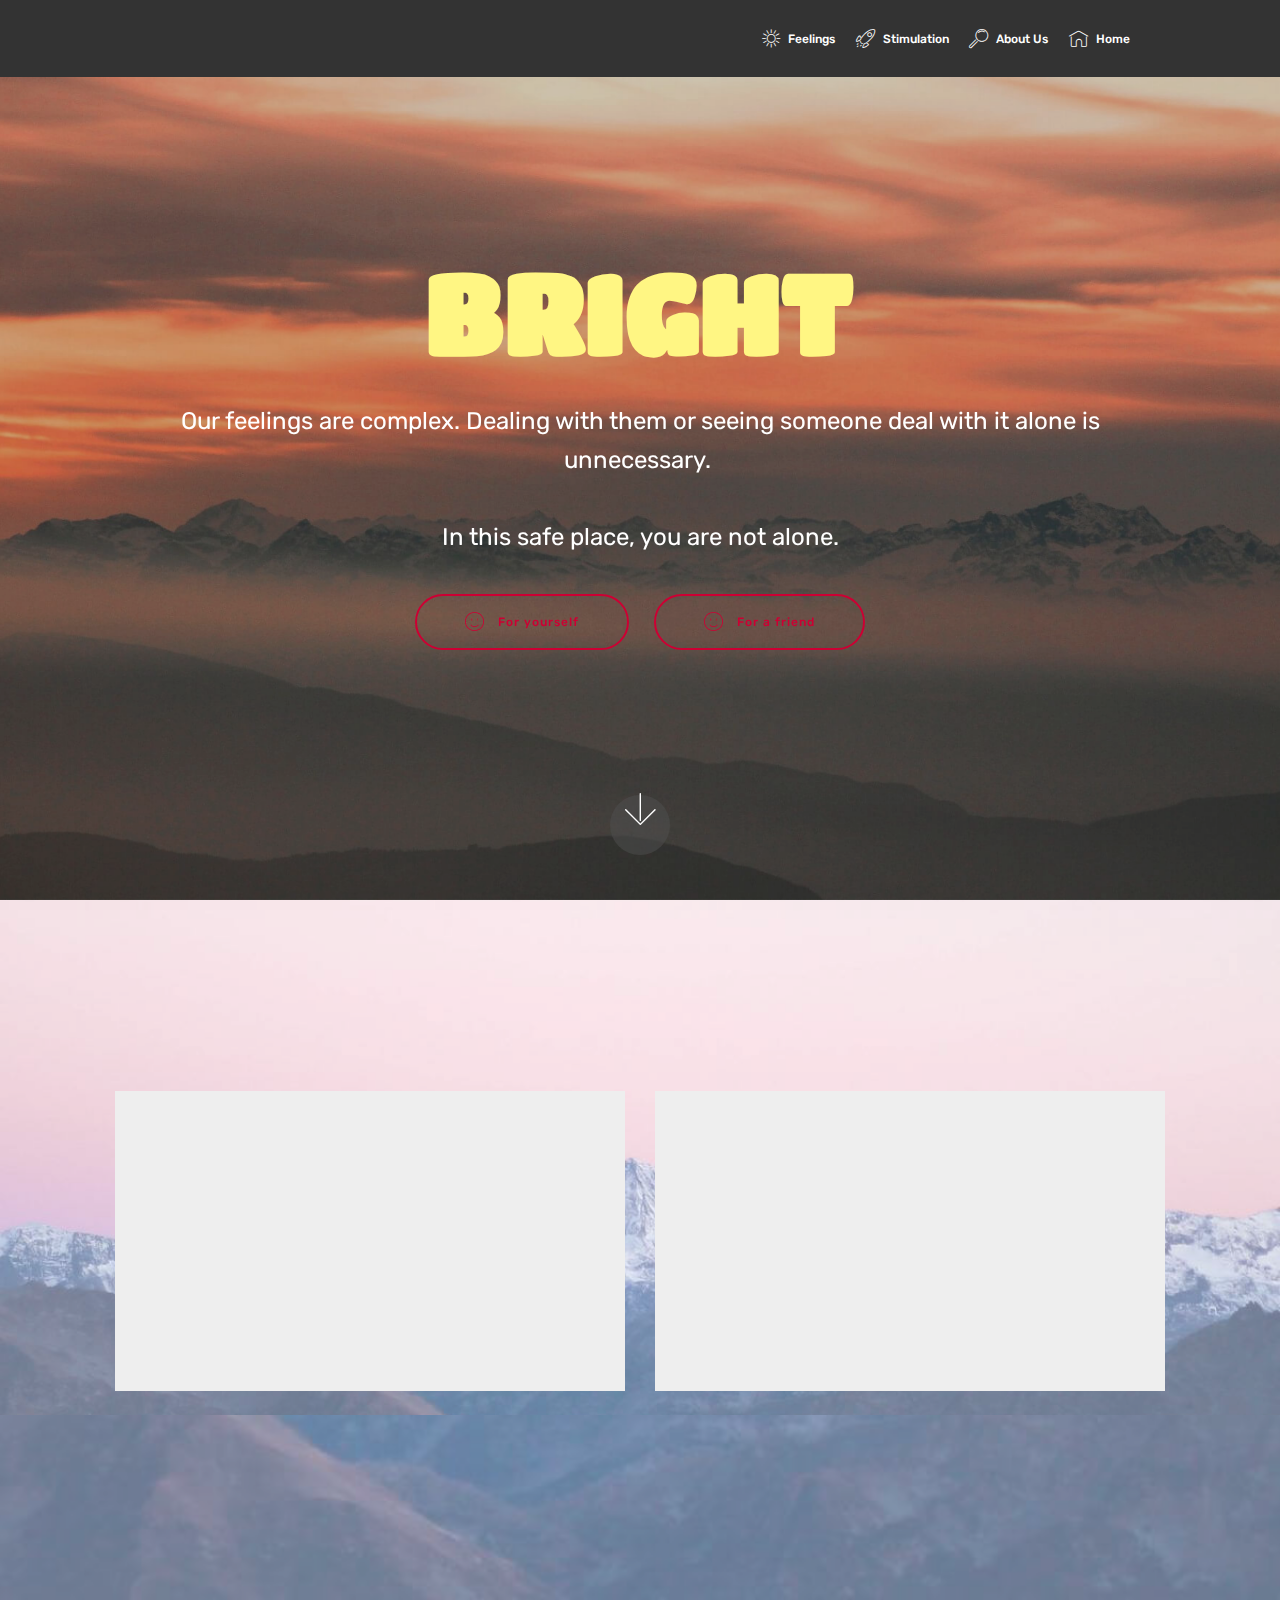
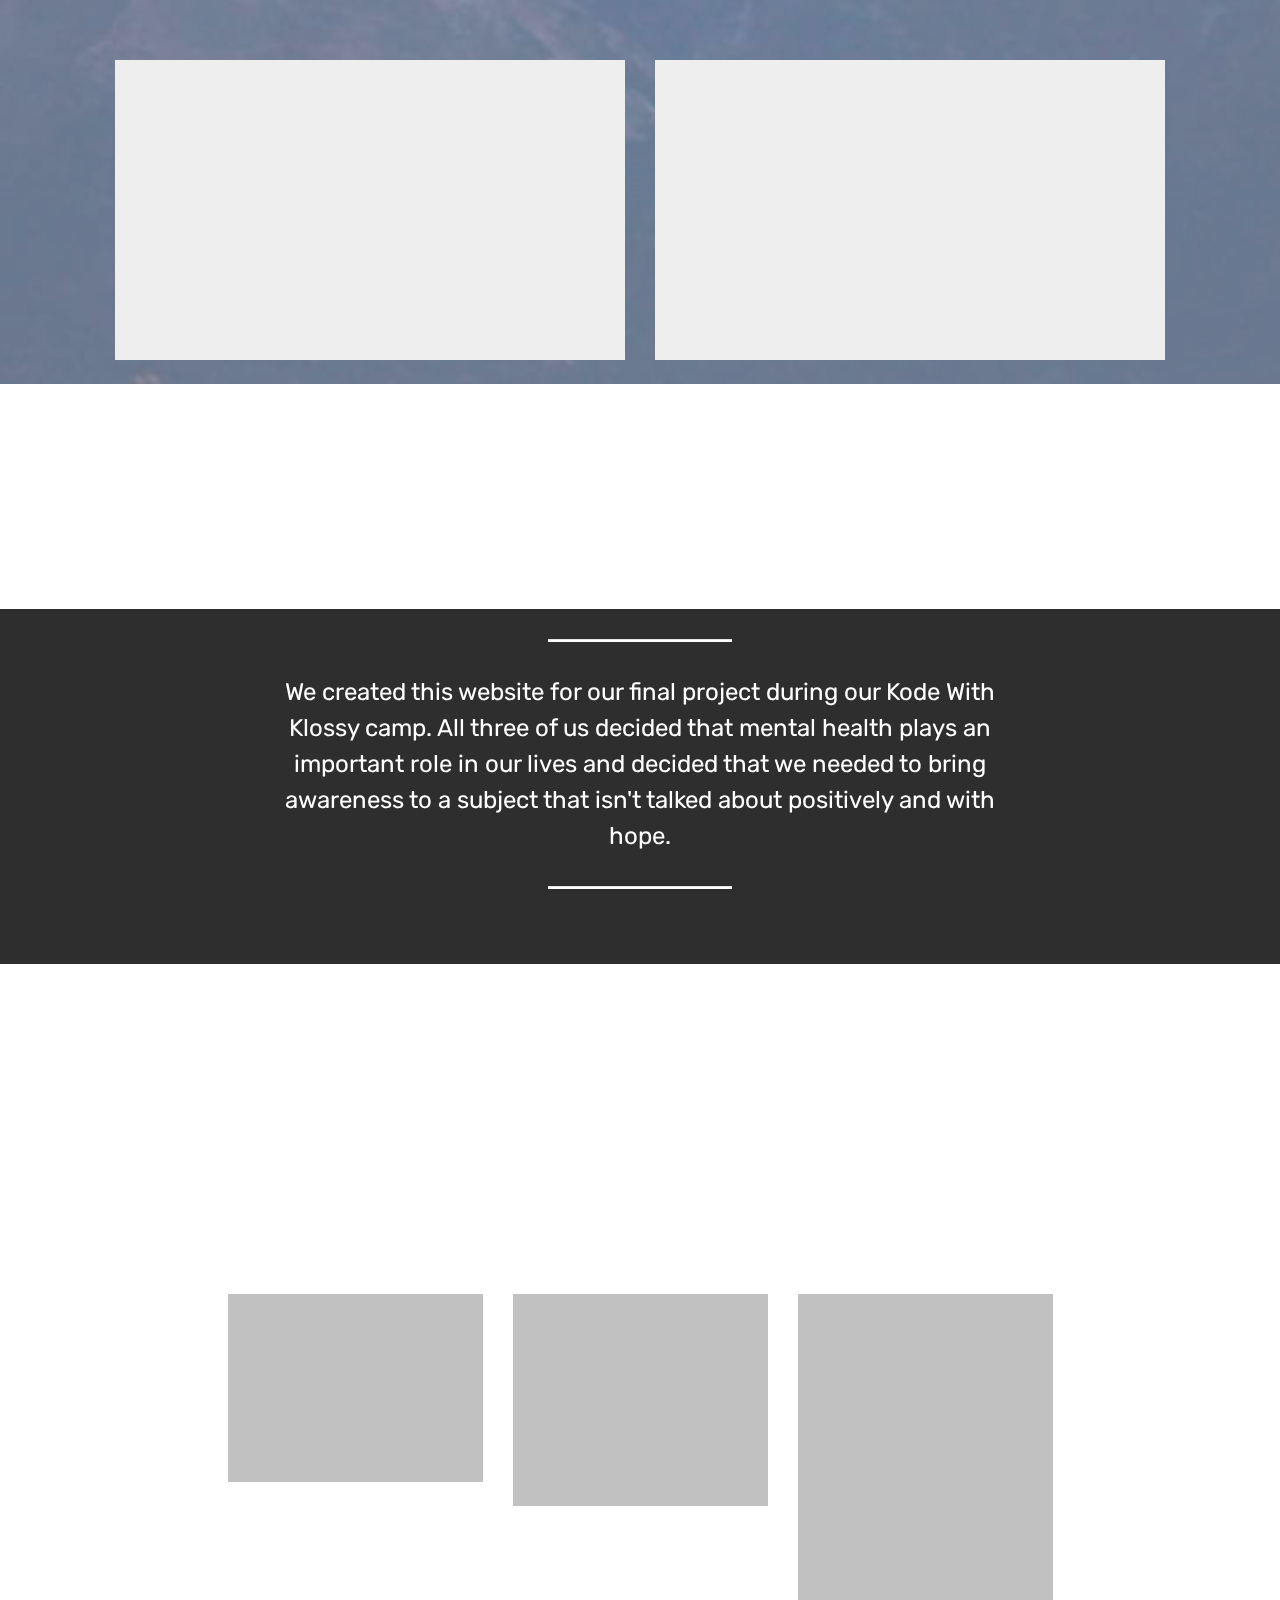
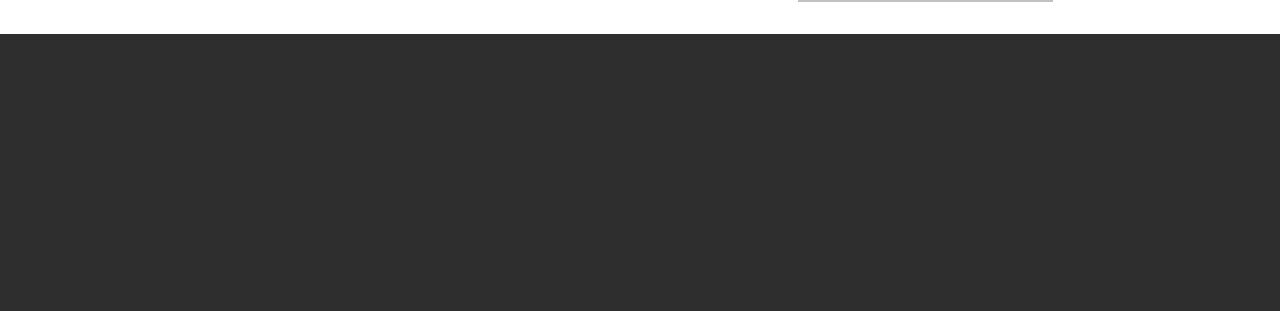
==== commit 3ab6a989: "create github pages" ====
--- a/index.html
+++ b/index.html
@@ -16,9 +16,9 @@
   <link rel="stylesheet" href="assets/bootstrap/css/bootstrap-grid.min.css">
   <link rel="stylesheet" href="assets/bootstrap/css/bootstrap-reboot.min.css">
   <link rel="stylesheet" href="assets/socicon/css/styles.css">
+  <link rel="stylesheet" href="assets/animatecss/animate.min.css">
   <link rel="stylesheet" href="assets/dropdown/css/style.css">
   <link rel="stylesheet" href="assets/theme/css/style.css">
-  <link rel="stylesheet" href="assets/gallery/style.css">
   <link rel="stylesheet" href="assets/mobirise/css/mbr-additional.css" type="text/css">
   
   
@@ -29,7 +29,7 @@
 
     
 
-    <nav class="navbar navbar-expand beta-menu navbar-dropdown align-items-center navbar-fixed-top navbar-toggleable-sm bg-color transparent">
+    <nav class="navbar navbar-expand beta-menu navbar-dropdown align-items-center navbar-fixed-top navbar-toggleable-sm">
         <button class="navbar-toggler navbar-toggler-right" type="button" data-toggle="collapse" data-target="#navbarSupportedContent" aria-controls="navbarSupportedContent" aria-expanded="false" aria-label="Toggle navigation">
             <div class="hamburger">
                 <span></span>
@@ -45,21 +45,18 @@
             </div>
         </div>
         <div class="collapse navbar-collapse" id="navbarSupportedContent">
-            <ul class="navbar-nav nav-dropdown nav-right navbar-nav-top-padding" data-app-modern-menu="true"><li class="nav-item">
-                    <a class="nav-link link text-white display-7" href="https://mobirise.com"><span class="mbri-magic-stick mbr-iconfont mbr-iconfont-btn"></span>Helping Hands&nbsp;</a>
-                </li>
-                <li class="nav-item">
-                    <a class="nav-link link text-white display-7" href="index.html#content4-t">
+            <ul class="navbar-nav nav-dropdown nav-right navbar-nav-top-padding" data-app-modern-menu="true"><li class="nav-item"><a class="nav-link link text-white display-7" href="index.html#features15-11"><span class="mbri-sun2 mbr-iconfont mbr-iconfont-btn"></span>
+                        Feelings</a></li><li class="nav-item"><a class="nav-link link text-white display-7" href="page8.html"><span class="mbri-rocket mbr-iconfont mbr-iconfont-btn"></span>
+                        Stimulation</a></li><li class="nav-item"><a class="nav-link link text-white display-7" href="index.html#content10-u">
                         <span class="mbri-search mbr-iconfont mbr-iconfont-btn"></span>
-                        About Us
-                    </a>
-                </li></ul>
+                        About Us</a></li><li class="nav-item"><a class="nav-link link text-white display-7" href="index.html#header6-3"><span class="mbri-home mbr-iconfont mbr-iconfont-btn"></span>
+                        Home &nbsp; &nbsp; &nbsp; &nbsp; &nbsp; &nbsp; &nbsp; &nbsp; &nbsp; &nbsp;</a></li></ul>
             
         </div>
     </nav>
 </section>
 
-<section class="engine"><a href="https://mobiri.se/z">best free html templates</a></section><section class="header6 cid-qWcfGCTQn5 mbr-fullscreen mbr-parallax-background" id="header6-3">
+<section class="engine"><a href="https://mobiri.se/z">best css templates</a></section><section class="header6 cid-qWcfGCTQn5 mbr-fullscreen mbr-parallax-background" id="header6-3">
 
     
 
@@ -69,11 +66,9 @@
     <div class="container">
         <div class="row justify-content-md-center">
             <div class="mbr-white col-md-10">
-                <h1 class="mbr-section-title align-center mbr-bold pb-3 mbr-fonts-style display-1">BRIGHTEN</h1>
-                <p class="mbr-text align-center pb-3 mbr-fonts-style display-5">
-                    Intro with background video and color overlay. Mobirise helps you cut down development time by providing you with a flexible website editor with a drag and drop interface.
-                </p>
-                <div class="mbr-section-btn align-center"><a class="btn btn-md btn-secondary-outline display-4" href="index.html#gallery3-6">How are you feeling?</a></div>
+                <h1 class="mbr-section-title align-center mbr-bold pb-3 mbr-fonts-style display-1">BRIGHT</h1>
+                <p class="mbr-text align-center pb-3 mbr-fonts-style display-5">Our feelings are complex. Dealing with them or seeing someone deal with it alone is unnecessary.&nbsp;<br><br>In this safe place, you are not alone.<br></p>
+                <div class="mbr-section-btn align-center"><a class="btn btn-md btn-secondary-outline display-7" href="index.html#features15-1l"><span class="mbri-smile-face mbr-iconfont mbr-iconfont-btn"></span>For yourself</a> <a class="btn btn-md btn-secondary-outline display-7" href="index.html#features15-11"><span class="mbri-smile-face mbr-iconfont mbr-iconfont-btn"></span>For a friend</a></div>
             </div>
         </div>
     </div>
@@ -85,15 +80,91 @@
     </div>
 </section>
 
-<section class="mbr-gallery mbr-slider-carousel cid-qWcPHs2KaX" id="gallery3-9">
-
-    
-
-    <div>
-        <div><!-- Filter --><!-- Gallery --><div class="mbr-gallery-row"><div class="mbr-gallery-layout-default"><div><div><div class="mbr-gallery-item mbr-gallery-item--p6" data-video-url="false" data-tags="Awesome"><div href="#lb-gallery3-9" data-slide-to="0" data-toggle="modal"><img src="assets/images/gallery00.jpg" alt="" title=""><span class="icon-focus"></span></div></div><div class="mbr-gallery-item mbr-gallery-item--p6" data-video-url="false" data-tags="Responsive"><div href="#lb-gallery3-9" data-slide-to="1" data-toggle="modal"><img src="assets/images/gallery01.jpg" alt="" title=""><span class="icon-focus"></span></div></div><div class="mbr-gallery-item mbr-gallery-item--p6" data-video-url="false" data-tags="Creative"><div href="#lb-gallery3-9" data-slide-to="2" data-toggle="modal"><img src="assets/images/gallery02.jpg" alt="" title=""><span class="icon-focus"></span></div></div><div class="mbr-gallery-item mbr-gallery-item--p6" data-video-url="false" data-tags="Animated"><div href="#lb-gallery3-9" data-slide-to="3" data-toggle="modal"><img src="assets/images/gallery03.jpg" alt="" title=""><span class="icon-focus"></span></div></div></div></div><div class="clearfix"></div></div></div><!-- Lightbox --><div data-app-prevent-settings="" class="mbr-slider modal fade carousel slide" tabindex="-1" data-keyboard="true" data-interval="false" id="lb-gallery3-9"><div class="modal-dialog"><div class="modal-content"><div class="modal-body"><div class="carousel-inner"><div class="carousel-item"><img src="assets/images/gallery00.jpg" alt="" title=""></div><div class="carousel-item"><img src="assets/images/gallery01.jpg" alt="" title=""></div><div class="carousel-item"><img src="assets/images/gallery02.jpg" alt="" title=""></div><div class="carousel-item active"><img src="assets/images/gallery03.jpg" alt="" title=""></div></div><a class="carousel-control carousel-control-prev" role="button" data-slide="prev" href="#lb-gallery3-9"><span class="mbri-left mbr-iconfont" aria-hidden="true"></span><span class="sr-only">Previous</span></a><a class="carousel-control carousel-control-next" role="button" data-slide="next" href="#lb-gallery3-9"><span class="mbri-right mbr-iconfont" aria-hidden="true"></span><span class="sr-only">Next</span></a><a class="close" href="#" role="button" data-dismiss="modal"><span class="sr-only">Close</span></a></div></div></div></div></div>
-    </div>
-
-</section>
+<section class="features15 cid-qWhQB1i0pd" id="features15-11">
+
+    
+
+    <div class="mbr-overlay" style="opacity: 0.4; background-color: rgb(255, 255, 255);">
+    </div>
+    <div class="container">
+        
+        
+
+        <div class="media-container-row container pt-5 mt-2">
+
+            <div class="col-12 col-md-6 mb-4">
+                <div class="card flip-card p-5 align-center">
+                    <div class="card-front card_cont">
+                        <img src="assets/images/jumbotron.jpg" alt="Mobirise">
+                    </div>
+                    <div class="card_back card_cont">
+                        <h4 class="card-title display-5 py-2 mbr-fonts-style"><br><br><br><br><a href="page8.html" class="text-white">Feel how your friend feels.</a><br><br><br><br><a href="page8.html" class="text-white">Stimulation</a></h4>
+                        
+                    </div>
+                </div>
+            </div>
+
+            <div class="col-12 col-md-6 mb-4">
+                
+                <div class="card flip-card p-5 align-center">
+                    <div class="card-front card_cont">
+                        <img src="assets/images/jumbotron2.jpg" alt="Mobirise">
+                    </div>
+                    <div class="card_back card_cont">
+                        <h4 class="card-title py-2 mbr-fonts-style display-5"><br><br><br><br><a href="page1.html#video1-a" class="text-white">Concerned for a friend?</a></h4>
+                        
+                    </div>
+                </div>
+            </div>
+            
+            
+
+            
+        </div>
+</div></section>
+
+<section class="features15 cid-qWjev8ysSJ" id="features15-1l">
+
+    
+
+    <div class="mbr-overlay" style="opacity: 0.4; background-color: rgb(255, 255, 255);">
+    </div>
+    <div class="container">
+        <h2 class="mbr-section-title pb-3 align-center mbr-fonts-style display-2">You are more.<div>You are worthy.</div><div>You are going to be okay.</div></h2>
+        
+
+        <div class="media-container-row container pt-5 mt-2">
+
+            <div class="col-12 col-md-6 mb-4">
+                <div class="card flip-card p-5 align-center">
+                    <div class="card-front card_cont">
+                        <img src="assets/images/mbr-1200x600.jpg" alt="Mobirise" title="">
+                    </div>
+                    <div class="card_back card_cont">
+                        <h4 class="card-title display-5 py-2 mbr-fonts-style"><br><br><br><br><a href="page6.html#video1-15" class="text-white">Alone?</a></h4>
+                        
+                    </div>
+                </div>
+            </div>
+
+            <div class="col-12 col-md-6 mb-4">
+                
+                <div class="card flip-card p-5 align-center">
+                    <div class="card-front card_cont">
+                        <img src="assets/images/mbr-1200x675.jpg" alt="Mobirise" title="">
+                    </div>
+                    <div class="card_back card_cont">
+                        <h4 class="card-title py-2 mbr-fonts-style display-5"><br><br><br><br><a href="page7.html#video1-19" class="text-white">Frustrated?</a></h4>
+                        
+                    </div>
+                </div>
+            </div>
+            
+            
+
+            
+        </div>
+</div></section>
 
 <section class="mbr-section content4 cid-qWcS4ey9XN" id="content4-t">
 
@@ -117,9 +188,7 @@
     <div class="container">
         <div class="inner-container" style="width: 66%;">
             <hr class="line" style="width: 25%;">
-            <div class="section-text align-center mbr-white mbr-fonts-style display-5">
-                    Mobirise is one of the easiest website development tools available today. It also gives you the freedom to develop as many websites as you like given the fact that it is a desktop app.
-                </div>
+            <div class="section-text align-center mbr-white mbr-fonts-style display-5">We created this website for our final project during our Kode With Klossy camp. All three of us decided that mental health plays an important role in our lives and decided that we needed to bring awareness to a subject that isn't talked about positively and with hope.</div>
             <hr class="line" style="width: 25%;">
         </div>
     </div>
@@ -156,7 +225,7 @@
                         <p class="mbr-fonts-style display-5">Hannah</p>
                     </div>
                     <div class="item-role px-2">
-                        <p>Developer<br><br>Why?<br><br><br></p>
+                        <p>Developer<br><br>Cause I am a depressed piece of shit and why not?<br><br><br></p>
                     </div>
                     
                 </div>
@@ -169,7 +238,7 @@
                         <p class="mbr-fonts-style display-5">Alicia</p>
                     </div>
                     <div class="item-role px-2">
-                        <p>Developer<br><br>Why?<br><br><br></p>
+                        <p>Developer<br><br>Recently, there has been more suicides than ever. This has affected me personally- from best friends to influencers I look up to.<br>I have always known I wanted to help those in need, but now those who are lost and helpless need the most help.<br></p>
                     </div>
                     
                 </div>
@@ -185,25 +254,7 @@
 
     <div class="container">
         <div class="media-container-row align-center mbr-white">
-            <div class="row row-links">
-                <ul class="foot-menu">
-                    
-                    
-                    
-                    
-                    
-                <li class="foot-menu-item mbr-fonts-style display-7">
-                        <a class="text-white mbr-bold" href="#" target="_blank">About us</a>
-                    </li><li class="foot-menu-item mbr-fonts-style display-7">
-                        <a class="text-white mbr-bold" href="#" target="_blank">Services</a>
-                    </li><li class="foot-menu-item mbr-fonts-style display-7">
-                        <a class="text-white mbr-bold" href="#" target="_blank">Get In Touch</a>
-                    </li><li class="foot-menu-item mbr-fonts-style display-7">
-                        <a class="text-white mbr-bold" href="#" target="_blank">Careers</a>
-                    </li><li class="foot-menu-item mbr-fonts-style display-7">
-                        <a class="text-white mbr-bold" href="#" target="_blank">Work</a>
-                    </li></ul>
-            </div>
+            
             <div class="row social-row">
                 <div class="social-list align-right pb-2">
                     
@@ -228,19 +279,11 @@
                         <a href="https://instagram.com/mobirise" target="_blank">
                             <span class="socicon-instagram socicon mbr-iconfont mbr-iconfont-social"></span>
                         </a>
-                    </div><div class="soc-item">
-                        <a href="https://plus.google.com/u/0/+Mobirise" target="_blank">
-                            <span class="socicon-googleplus socicon mbr-iconfont mbr-iconfont-social"></span>
-                        </a>
-                    </div><div class="soc-item">
-                        <a href="https://www.behance.net/Mobirise" target="_blank">
-                            <span class="socicon-behance socicon mbr-iconfont mbr-iconfont-social"></span>
-                        </a>
                     </div></div>
             </div>
             <div class="row row-copirayt">
                 <p class="mbr-text mb-0 mbr-fonts-style mbr-white align-center display-7">
-                    © Copyright 2018 Brighten- All Rights Reserved<br><br>
+                    © Copyright 2018 Bright- All Rights Reserved<br>DISCLAIMER: THIS WEBSITE DOES NOT PROVIDE MEDICAL ADVICE<br>The information, including but not limited to, text, graphics, images and other material contained on this website are for informational purposes only. The purpose of this website is to promote broad consumer understanding and knowledge of various health topics. It is not intended to be a substitute for professional medical advice, diagnosis or treatment. Always seek the advice of your physician or other qualified health care provider with any questions you may have regarding a medical condition or treatment and before undertaking a new health care regimen, and never disregard professional medical advice or delay in seeking it because of something you have read on this website.<br>BRIGHT does not recommend or endorse any specific tests, physicians, products, procedures, opinions or other information that may be mentioned on this website. Reliance on any information appearing on this website is solely at your own risk.<br><br>
                 </p>
             </div>
         </div>
@@ -252,19 +295,15 @@
   <script src="assets/popper/popper.min.js"></script>
   <script src="assets/tether/tether.min.js"></script>
   <script src="assets/bootstrap/js/bootstrap.min.js"></script>
+  <script src="assets/smoothscroll/smooth-scroll.js"></script>
+  <script src="assets/viewportchecker/jquery.viewportchecker.js"></script>
+  <script src="assets/mbr-flip-card/mbr-flip-card.js"></script>
+  <script src="assets/dropdown/js/script.min.js"></script>
+  <script src="assets/touchswipe/jquery.touch-swipe.min.js"></script>
   <script src="assets/parallax/jarallax.min.js"></script>
-  <script src="assets/smoothscroll/smooth-scroll.js"></script>
-  <script src="assets/touchswipe/jquery.touch-swipe.min.js"></script>
-  <script src="assets/masonry/masonry.pkgd.min.js"></script>
-  <script src="assets/imagesloaded/imagesloaded.pkgd.min.js"></script>
-  <script src="assets/bootstrapcarouselswipe/bootstrap-carousel-swipe.js"></script>
-  <script src="assets/vimeoplayer/jquery.mb.vimeo_player.js"></script>
-  <script src="assets/dropdown/js/script.min.js"></script>
   <script src="assets/theme/js/script.js"></script>
-  <script src="assets/gallery/player.min.js"></script>
-  <script src="assets/gallery/script.js"></script>
-  <script src="assets/slidervideo/script.js"></script>
-  
-  
-</body>
+  
+  
+  <input name="animation" type="hidden">
+  </body>
 </html>--- a/assets/mobirise/css/mbr-additional.css
+++ b/assets/mobirise/css/mbr-additional.css
@@ -1,4 +1,5 @@
 @import url(https://fonts.googleapis.com/css?family=Titan+One:400);
+@import url(https://fonts.googleapis.com/css?family=Comfortaa:300,400,700);
 @import url(https://fonts.googleapis.com/css?family=Rubik:300,300i,400,400i,500,500i,700,700i,900,900i);
 
 
@@ -22,13 +23,13 @@
 }
 .display-1 {
   font-family: 'Titan One', display;
-  font-size: 4.25rem;
+  font-size: 7rem;
 }
 .display-1 > .mbr-iconfont {
-  font-size: 6.8rem;
+  font-size: 11.2rem;
 }
 .display-2 {
-  font-family: 'Rubik', sans-serif;
+  font-family: 'Comfortaa', display;
   font-size: 3rem;
 }
 .display-2 > .mbr-iconfont {
@@ -50,10 +51,10 @@
 }
 .display-7 {
   font-family: 'Rubik', sans-serif;
-  font-size: 1rem;
+  font-size: 0.75rem;
 }
 .display-7 > .mbr-iconfont {
-  font-size: 1.6rem;
+  font-size: 1.2rem;
 }
 /* ---- Fluid typography for mobile devices ---- */
 /* 1.4 - font scale ratio ( bootstrap == 1.42857 ) */
@@ -62,9 +63,9 @@
 /* 0.65 - min scale variable, may vary */
 @media (max-width: 768px) {
   .display-1 {
-    font-size: 3.4rem;
-    font-size: calc( 2.1374999999999997rem + (4.25 - 2.1374999999999997) * ((100vw - 20rem) / (48 - 20)));
-    line-height: calc( 1.4 * (2.1374999999999997rem + (4.25 - 2.1374999999999997) * ((100vw - 20rem) / (48 - 20))));
+    font-size: 5.6rem;
+    font-size: calc( 3.0999999999999996rem + (7 - 3.0999999999999996) * ((100vw - 20rem) / (48 - 20)));
+    line-height: calc( 1.4 * (3.0999999999999996rem + (7 - 3.0999999999999996) * ((100vw - 20rem) / (48 - 20))));
   }
   .display-2 {
     font-size: 2.4rem;
@@ -139,7 +140,7 @@
   background-color: #82786e !important;
 }
 .bg-warning {
-  background-color: #879a9f !important;
+  background-color: #65e753 !important;
 }
 .bg-danger {
   background-color: #b1a374 !important;
@@ -226,23 +227,23 @@
 }
 .btn-warning,
 .btn-warning:active {
-  background-color: #879a9f !important;
-  border-color: #879a9f !important;
-  color: #ffffff !important;
+  background-color: #65e753 !important;
+  border-color: #65e753 !important;
+  color: #0d3407 !important;
 }
 .btn-warning:hover,
 .btn-warning:focus,
 .btn-warning.focus,
 .btn-warning.active {
-  color: #ffffff !important;
-  background-color: #617479 !important;
-  border-color: #617479 !important;
+  color: #0d3407 !important;
+  background-color: #33d01d !important;
+  border-color: #33d01d !important;
 }
 .btn-warning.disabled,
 .btn-warning:disabled {
-  color: #ffffff !important;
-  background-color: #617479 !important;
-  border-color: #617479 !important;
+  color: #0d3407 !important;
+  background-color: #33d01d !important;
+  border-color: #33d01d !important;
 }
 .btn-danger,
 .btn-danger:active {
@@ -390,22 +391,22 @@
 .btn-warning-outline,
 .btn-warning-outline:active {
   background: none;
-  border-color: #55666b;
-  color: #55666b;
+  border-color: #2dba1a;
+  color: #2dba1a;
 }
 .btn-warning-outline:hover,
 .btn-warning-outline:focus,
 .btn-warning-outline.focus,
 .btn-warning-outline.active {
-  color: #ffffff;
-  background-color: #879a9f;
-  border-color: #879a9f;
+  color: #0d3407;
+  background-color: #65e753;
+  border-color: #65e753;
 }
 .btn-warning-outline.disabled,
 .btn-warning-outline:disabled {
-  color: #ffffff !important;
-  background-color: #879a9f !important;
-  border-color: #879a9f !important;
+  color: #0d3407 !important;
+  background-color: #65e753 !important;
+  border-color: #65e753 !important;
 }
 .btn-danger-outline,
 .btn-danger-outline:active {
@@ -474,7 +475,7 @@
   color: #82786e !important;
 }
 .text-warning {
-  color: #879a9f !important;
+  color: #65e753 !important;
 }
 .text-danger {
   color: #b1a374 !important;
@@ -503,7 +504,7 @@
 }
 a.text-warning:hover,
 a.text-warning:focus {
-  color: #55666b !important;
+  color: #2dba1a !important;
 }
 a.text-danger:hover,
 a.text-danger:focus {
@@ -524,7 +525,7 @@
   background-color: #82786e;
 }
 .alert-warning {
-  background-color: #879a9f;
+  background-color: #65e753;
 }
 .alert-danger {
   background-color: #b1a374;
@@ -579,7 +580,7 @@
 }
 .mbr-plan-header.bg-warning .mbr-plan-subtitle,
 .mbr-plan-header.bg-warning .mbr-plan-price-desc {
-  color: #ced6d8;
+  color: #ffffff;
 }
 .mbr-plan-header.bg-danger .mbr-plan-subtitle,
 .mbr-plan-header.bg-danger .mbr-plan-price-desc {
@@ -655,13 +656,13 @@
   box-shadow: none;
   color: #565656;
   font-family: 'Rubik', sans-serif;
-  font-size: 1rem;
+  font-size: 0.75rem;
   line-height: 1.43;
   min-height: 3.5em;
   padding: 1.07em .5em;
 }
 .form-control > .mbr-iconfont {
-  font-size: 1.6rem;
+  font-size: 1.2rem;
 }
 .form-control,
 .form-control:focus {
@@ -1376,1012 +1377,25 @@
 .cid-qWcfGCTQn5 {
   background-image: url("../../../assets/images/background4.jpg");
 }
-.cid-qWcghTZtpv .navbar {
-  padding: .5rem 0;
-  background: #333333;
-  transition: none;
-  min-height: 77px;
-}
-.cid-qWcghTZtpv .navbar-dropdown.bg-color.transparent.opened {
-  background: #333333;
-}
-.cid-qWcghTZtpv a {
-  font-style: normal;
-}
-.cid-qWcghTZtpv .nav-item span {
-  padding-right: 0.4em;
-  line-height: 0.5em;
-  vertical-align: text-bottom;
-  position: relative;
-  text-decoration: none;
-}
-.cid-qWcghTZtpv .nav-item a {
-  display: flex;
-  align-items: center;
-  justify-content: center;
-  padding: 0.7rem 0 !important;
-  margin: 0rem .65rem !important;
-}
-.cid-qWcghTZtpv .nav-item:focus,
-.cid-qWcghTZtpv .nav-link:focus {
-  outline: none;
-}
-.cid-qWcghTZtpv .btn {
-  padding: 0.4rem 1.5rem;
-  display: inline-flex;
-  align-items: center;
-}
-.cid-qWcghTZtpv .btn .mbr-iconfont {
-  font-size: 1.6rem;
-}
-.cid-qWcghTZtpv .menu-logo {
-  margin-right: auto;
-}
-.cid-qWcghTZtpv .menu-logo .navbar-brand {
-  display: flex;
-  margin-left: 5rem;
-  padding: 0;
-  transition: padding .2s;
-  min-height: 3.8rem;
-  align-items: center;
-}
-.cid-qWcghTZtpv .menu-logo .navbar-brand .navbar-caption-wrap {
-  display: -webkit-flex;
-  -webkit-align-items: center;
-  align-items: center;
-  word-break: break-word;
-  min-width: 7rem;
-  margin: .3rem 0;
-}
-.cid-qWcghTZtpv .menu-logo .navbar-brand .navbar-caption-wrap .navbar-caption {
-  line-height: 1.2rem !important;
-  padding-right: 2rem;
-}
-.cid-qWcghTZtpv .menu-logo .navbar-brand .navbar-logo {
-  font-size: 4rem;
-  transition: font-size 0.25s;
-}
-.cid-qWcghTZtpv .menu-logo .navbar-brand .navbar-logo img {
-  display: flex;
-}
-.cid-qWcghTZtpv .menu-logo .navbar-brand .navbar-logo .mbr-iconfont {
-  transition: font-size 0.25s;
-}
-.cid-qWcghTZtpv .navbar-toggleable-sm .navbar-collapse {
-  justify-content: flex-end;
-  -webkit-justify-content: flex-end;
-  padding-right: 5rem;
-  width: auto;
-}
-.cid-qWcghTZtpv .navbar-toggleable-sm .navbar-collapse .navbar-nav {
-  flex-wrap: wrap;
-  -webkit-flex-wrap: wrap;
-  padding-left: 0;
-}
-.cid-qWcghTZtpv .navbar-toggleable-sm .navbar-collapse .navbar-nav .nav-item {
-  -webkit-align-self: center;
-  align-self: center;
-}
-.cid-qWcghTZtpv .navbar-toggleable-sm .navbar-collapse .navbar-buttons {
-  padding-left: 0;
-  padding-bottom: 0;
-}
-.cid-qWcghTZtpv .dropdown .dropdown-menu {
-  background: #333333;
-  display: none;
-  position: absolute;
-  min-width: 5rem;
-  padding-top: 1.4rem;
-  padding-bottom: 1.4rem;
-  text-align: left;
-}
-.cid-qWcghTZtpv .dropdown .dropdown-menu .dropdown-item {
-  width: auto;
-  padding: 0.235em 1.5385em 0.235em 1.5385em !important;
-}
-.cid-qWcghTZtpv .dropdown .dropdown-menu .dropdown-item::after {
-  right: 0.5rem;
-}
-.cid-qWcghTZtpv .dropdown .dropdown-menu .dropdown-submenu {
-  margin: 0;
-}
-.cid-qWcghTZtpv .dropdown.open > .dropdown-menu {
-  display: block;
-}
-.cid-qWcghTZtpv .navbar-toggleable-sm.opened:after {
-  position: absolute;
-  width: 100vw;
-  height: 100vh;
-  content: '';
-  background-color: rgba(0, 0, 0, 0.1);
-  left: 0;
-  bottom: 0;
-  transform: translateY(100%);
-  -webkit-transform: translateY(100%);
-  z-index: 1000;
-}
-.cid-qWcghTZtpv .navbar.navbar-short {
-  min-height: 60px;
-  transition: all .2s;
-}
-.cid-qWcghTZtpv .navbar.navbar-short .navbar-toggler-right {
-  top: 20px;
-}
-.cid-qWcghTZtpv .navbar.navbar-short .navbar-logo a {
-  font-size: 2.5rem !important;
-  line-height: 2.5rem;
-  transition: font-size 0.25s;
-}
-.cid-qWcghTZtpv .navbar.navbar-short .navbar-logo a .mbr-iconfont {
-  font-size: 2.5rem !important;
-}
-.cid-qWcghTZtpv .navbar.navbar-short .navbar-logo a img {
-  height: 3rem !important;
-}
-.cid-qWcghTZtpv .navbar.navbar-short .navbar-brand {
-  min-height: 3rem;
-}
-.cid-qWcghTZtpv button.navbar-toggler {
-  width: 31px;
-  height: 18px;
-  cursor: pointer;
-  transition: all .2s;
-  top: 1.5rem;
-  right: 1rem;
-}
-.cid-qWcghTZtpv button.navbar-toggler:focus {
-  outline: none;
-}
-.cid-qWcghTZtpv button.navbar-toggler .hamburger span {
-  position: absolute;
-  right: 0;
-  width: 30px;
-  height: 2px;
-  border-right: 5px;
-  background-color: #ffffff;
-}
-.cid-qWcghTZtpv button.navbar-toggler .hamburger span:nth-child(1) {
-  top: 0;
-  transition: all .2s;
-}
-.cid-qWcghTZtpv button.navbar-toggler .hamburger span:nth-child(2) {
-  top: 8px;
-  transition: all .15s;
-}
-.cid-qWcghTZtpv button.navbar-toggler .hamburger span:nth-child(3) {
-  top: 8px;
-  transition: all .15s;
-}
-.cid-qWcghTZtpv button.navbar-toggler .hamburger span:nth-child(4) {
-  top: 16px;
-  transition: all .2s;
-}
-.cid-qWcghTZtpv nav.opened .hamburger span:nth-child(1) {
-  top: 8px;
-  width: 0;
-  opacity: 0;
-  right: 50%;
-  transition: all .2s;
-}
-.cid-qWcghTZtpv nav.opened .hamburger span:nth-child(2) {
-  -webkit-transform: rotate(45deg);
-  transform: rotate(45deg);
-  transition: all .25s;
-}
-.cid-qWcghTZtpv nav.opened .hamburger span:nth-child(3) {
-  -webkit-transform: rotate(-45deg);
-  transform: rotate(-45deg);
-  transition: all .25s;
-}
-.cid-qWcghTZtpv nav.opened .hamburger span:nth-child(4) {
-  top: 8px;
-  width: 0;
-  opacity: 0;
-  right: 50%;
-  transition: all .2s;
-}
-.cid-qWcghTZtpv .collapsed.navbar-expand {
-  flex-direction: column;
-}
-.cid-qWcghTZtpv .collapsed .btn {
-  display: flex;
-}
-.cid-qWcghTZtpv .collapsed .navbar-collapse {
-  display: none !important;
-  padding-right: 0 !important;
-}
-.cid-qWcghTZtpv .collapsed .navbar-collapse.collapsing,
-.cid-qWcghTZtpv .collapsed .navbar-collapse.show {
-  display: block !important;
-}
-.cid-qWcghTZtpv .collapsed .navbar-collapse.collapsing .navbar-nav,
-.cid-qWcghTZtpv .collapsed .navbar-collapse.show .navbar-nav {
-  display: block;
-  text-align: center;
-}
-.cid-qWcghTZtpv .collapsed .navbar-collapse.collapsing .navbar-nav .nav-item,
-.cid-qWcghTZtpv .collapsed .navbar-collapse.show .navbar-nav .nav-item {
-  clear: both;
-}
-.cid-qWcghTZtpv .collapsed .navbar-collapse.collapsing .navbar-nav .nav-item:last-child,
-.cid-qWcghTZtpv .collapsed .navbar-collapse.show .navbar-nav .nav-item:last-child {
-  margin-bottom: 1rem;
-}
-.cid-qWcghTZtpv .collapsed .navbar-collapse.collapsing .navbar-buttons,
-.cid-qWcghTZtpv .collapsed .navbar-collapse.show .navbar-buttons {
-  text-align: center;
-}
-.cid-qWcghTZtpv .collapsed .navbar-collapse.collapsing .navbar-buttons:last-child,
-.cid-qWcghTZtpv .collapsed .navbar-collapse.show .navbar-buttons:last-child {
-  margin-bottom: 1rem;
-}
-.cid-qWcghTZtpv .collapsed button.navbar-toggler {
-  display: block;
-}
-.cid-qWcghTZtpv .collapsed .navbar-brand {
-  margin-left: 1rem !important;
-}
-.cid-qWcghTZtpv .collapsed .navbar-toggleable-sm {
-  flex-direction: column;
-  -webkit-flex-direction: column;
-}
-.cid-qWcghTZtpv .collapsed .dropdown .dropdown-menu {
-  width: 100%;
-  text-align: center;
-  position: relative;
-  opacity: 0;
-  display: block;
-  height: 0;
-  visibility: hidden;
-  padding: 0;
-  transition-duration: .5s;
-  transition-property: opacity,padding,height;
-}
-.cid-qWcghTZtpv .collapsed .dropdown.open > .dropdown-menu {
-  position: relative;
-  opacity: 1;
-  height: auto;
-  padding: 1.4rem 0;
-  visibility: visible;
-}
-.cid-qWcghTZtpv .collapsed .dropdown .dropdown-submenu {
-  left: 0;
-  text-align: center;
-  width: 100%;
-}
-.cid-qWcghTZtpv .collapsed .dropdown .dropdown-toggle[data-toggle="dropdown-submenu"]::after {
-  margin-top: 0;
-  position: inherit;
-  right: 0;
-  top: 50%;
-  display: inline-block;
-  width: 0;
-  height: 0;
-  margin-left: .3em;
-  vertical-align: middle;
-  content: "";
-  border-top: .30em solid;
-  border-right: .30em solid transparent;
-  border-left: .30em solid transparent;
-}
-@media (max-width: 991px) {
-  .cid-qWcghTZtpv .navbar-expand {
-    flex-direction: column;
-  }
-  .cid-qWcghTZtpv img {
-    height: 3.8rem !important;
-  }
-  .cid-qWcghTZtpv .btn {
-    display: flex;
-  }
-  .cid-qWcghTZtpv button.navbar-toggler {
-    display: block;
-  }
-  .cid-qWcghTZtpv .navbar-brand {
-    margin-left: 1rem !important;
-  }
-  .cid-qWcghTZtpv .navbar-toggleable-sm {
-    flex-direction: column;
-    -webkit-flex-direction: column;
-  }
-  .cid-qWcghTZtpv .navbar-collapse {
-    display: none !important;
-    padding-right: 0 !important;
-  }
-  .cid-qWcghTZtpv .navbar-collapse.collapsing,
-  .cid-qWcghTZtpv .navbar-collapse.show {
-    display: block !important;
-  }
-  .cid-qWcghTZtpv .navbar-collapse.collapsing .navbar-nav,
-  .cid-qWcghTZtpv .navbar-collapse.show .navbar-nav {
-    display: block;
-    text-align: center;
-  }
-  .cid-qWcghTZtpv .navbar-collapse.collapsing .navbar-nav .nav-item,
-  .cid-qWcghTZtpv .navbar-collapse.show .navbar-nav .nav-item {
-    clear: both;
-  }
-  .cid-qWcghTZtpv .navbar-collapse.collapsing .navbar-nav .nav-item:last-child,
-  .cid-qWcghTZtpv .navbar-collapse.show .navbar-nav .nav-item:last-child {
-    margin-bottom: 1rem;
-  }
-  .cid-qWcghTZtpv .navbar-collapse.collapsing .navbar-buttons,
-  .cid-qWcghTZtpv .navbar-collapse.show .navbar-buttons {
-    text-align: center;
-  }
-  .cid-qWcghTZtpv .navbar-collapse.collapsing .navbar-buttons:last-child,
-  .cid-qWcghTZtpv .navbar-collapse.show .navbar-buttons:last-child {
-    margin-bottom: 1rem;
-  }
-  .cid-qWcghTZtpv .dropdown .dropdown-menu {
-    width: 100%;
-    text-align: center;
-    position: relative;
-    opacity: 0;
-    display: block;
-    height: 0;
-    visibility: hidden;
-    padding: 0;
-    transition-duration: .5s;
-    transition-property: opacity,padding,height;
-  }
-  .cid-qWcghTZtpv .dropdown.open > .dropdown-menu {
-    position: relative;
-    opacity: 1;
-    height: auto;
-    padding: 1.4rem 0;
-    visibility: visible;
-  }
-  .cid-qWcghTZtpv .dropdown .dropdown-submenu {
-    left: 0;
-    text-align: center;
-    width: 100%;
-  }
-  .cid-qWcghTZtpv .dropdown .dropdown-toggle[data-toggle="dropdown-submenu"]::after {
-    margin-top: 0;
-    position: inherit;
-    right: 0;
-    top: 50%;
-    display: inline-block;
-    width: 0;
-    height: 0;
-    margin-left: .3em;
-    vertical-align: middle;
-    content: "";
-    border-top: .30em solid;
-    border-right: .30em solid transparent;
-    border-left: .30em solid transparent;
-  }
-}
-@media (min-width: 767px) {
-  .cid-qWcghTZtpv .menu-logo {
-    flex-shrink: 0;
-  }
-}
-.cid-qWcghTZtpv .navbar-collapse {
-  flex-basis: auto;
-}
-.cid-qWcghTZtpv .nav-link:hover,
-.cid-qWcghTZtpv .dropdown-item:hover {
-  color: #c1c1c1 !important;
-}
-.cid-qWcPHs2KaX {
-  padding-top: 0px;
+.cid-qWcfGCTQn5 H1 {
+  color: #fff683;
+}
+.cid-qWhQB1i0pd {
+  padding-top: 135px;
   padding-bottom: 0px;
-  background-color: #ffffff;
-}
-.cid-qWcPHs2KaX .mbr-slider .carousel-control {
-  background: #1b1b1b;
-}
-.cid-qWcPHs2KaX .mbr-slider .carousel-control-prev {
-  left: 0;
-  margin-left: 2.5rem;
-}
-.cid-qWcPHs2KaX .mbr-slider .carousel-control-next {
-  right: 0;
-  margin-right: 2.5rem;
-}
-.cid-qWcPHs2KaX .mbr-slider .modal-body .close {
-  background: #1b1b1b;
-}
-.cid-qWcPHs2KaX .mbr-gallery-item > div::before {
-  content: '';
-  position: absolute;
-  left: 0;
-  top: 0;
-  width: 100%;
-  height: 100%;
-  background: #554346;
-  background: linear-gradient(to left, #554346, #45505b) !important;
-  opacity: 0;
-  -webkit-transition: 0.2s opacity ease-in-out;
-  transition: 0.2s opacity ease-in-out;
-}
-.cid-qWcPHs2KaX .mbr-gallery-item > div:hover .mbr-gallery-title::before {
-  background: transparent !important;
-}
-.cid-qWcPHs2KaX .mbr-gallery-item > div:hover:before {
-  opacity: 0.7 !important;
-}
-.cid-qWcPHs2KaX .mbr-gallery-title {
-  font-size: .9em;
-  position: absolute;
-  display: block;
-  width: 100%;
-  bottom: 0;
-  padding: 1rem;
-  color: #fff;
-  z-index: 2;
-}
-.cid-qWcPHs2KaX .mbr-gallery-title:before {
-  content: " ";
-  width: 100%;
-  height: 100%;
-  top: 0;
-  left: 0;
-  z-index: -1;
-  position: absolute;
-  background: #554346 !important;
-  background: linear-gradient(to left, #554346, #45505b) !important;
-  opacity: 0.7;
-  -webkit-transition: 0.2s background ease-in-out;
-  transition: 0.2s background ease-in-out;
-}
-.cid-qWcS4ey9XN {
-  padding-top: 105px;
-  padding-bottom: 0px;
-  background-color: #ffffff;
-}
-.cid-qWcS4ey9XN .mbr-section-subtitle {
-  color: #767676;
-}
-.cid-qWcS54UrwD {
-  padding-top: 30px;
-  padding-bottom: 75px;
-  background-color: #2e2e2e;
-}
-.cid-qWcS54UrwD .line {
-  background-color: #ffffff;
-  color: #ffffff;
-  align: center;
-  height: 2px;
-  margin: 0 auto;
-}
-.cid-qWcS54UrwD .section-text {
-  padding: 2rem 0;
-}
-.cid-qWcS54UrwD .inner-container {
-  margin: 0 auto;
-}
-@media (max-width: 768px) {
-  .cid-qWcS54UrwD .inner-container {
-    width: 100% !important;
-  }
-}
-.cid-qWcUWAbMR4 {
-  padding-top: 0px;
-  padding-bottom: 0px;
-  background-color: #ffffff;
-}
-.cid-qWcUWAbMR4 .mbr-section-subtitle {
-  color: #767676;
-}
-.cid-qWcUWAbMR4 .media-row {
-  display: flex;
-  justify-content: center;
-}
-.cid-qWcUWAbMR4 .team-item {
-  transition: all .2s;
-  margin-bottom: 2rem;
-}
-.cid-qWcUWAbMR4 .team-item .item-image img {
-  width: 100%;
-}
-.cid-qWcUWAbMR4 .team-item .item-name p {
-  margin-bottom: 0;
-}
-.cid-qWcUWAbMR4 .team-item .item-role p {
-  margin-bottom: 0;
-}
-.cid-qWcUWAbMR4 .team-item .item-social {
-  display: flex;
-  flex-wrap: wrap;
-  justify-content: center;
-}
-.cid-qWcUWAbMR4 .team-item .item-social .socicon {
-  color: #232323;
-  font-size: 17px;
-}
-.cid-qWcUWAbMR4 .team-item .item-caption {
-  background: #c1c1c1;
-}
-.cid-qWcSoFKdCO {
-  padding-top: 30px;
-  padding-bottom: 30px;
-  background-color: #2e2e2e;
-}
-.cid-qWcSoFKdCO .row-links {
-  width: 100%;
-  justify-content: center;
-}
-.cid-qWcSoFKdCO .social-row {
-  width: 100%;
-  justify-content: center;
-}
-.cid-qWcSoFKdCO .media-container-row {
-  flex-direction: column;
-  justify-content: center;
-  align-items: center;
-}
-.cid-qWcSoFKdCO .media-container-row .foot-menu {
-  list-style: none;
-  display: flex;
-  justify-content: center;
-  flex-wrap: wrap;
-  padding: 0;
-  margin-bottom: 0;
-}
-.cid-qWcSoFKdCO .media-container-row .foot-menu li {
-  padding: 0 1rem 1rem 1rem;
-}
-.cid-qWcSoFKdCO .media-container-row .foot-menu li p {
-  margin: 0;
-}
-.cid-qWcSoFKdCO .media-container-row .social-list {
-  padding-left: 0;
-  margin-bottom: 0;
-  list-style: none;
-  display: flex;
-  flex-wrap: wrap;
-  justify-content: flex-end;
-  -webkit-justify-content: flex-end;
-}
-.cid-qWcSoFKdCO .media-container-row .social-list .mbr-iconfont-social {
-  font-size: 1.5rem;
-  color: #ffffff;
-}
-.cid-qWcSoFKdCO .media-container-row .social-list .soc-item {
-  margin: 0 .5rem;
-}
-.cid-qWcSoFKdCO .media-container-row .social-list a {
-  margin: 0;
-  opacity: .5;
-  -webkit-transition: .2s linear;
-  transition: .2s linear;
-}
-.cid-qWcSoFKdCO .media-container-row .social-list a:hover {
-  opacity: 1;
-}
-@media (max-width: 767px) {
-  .cid-qWcSoFKdCO .media-container-row .social-list {
-    justify-content: center;
-    -webkit-justify-content: center;
-  }
-}
-.cid-qWcSoFKdCO .media-container-row .row-copirayt {
-  word-break: break-word;
-  width: 100%;
-}
-.cid-qWcSoFKdCO .media-container-row .row-copirayt p {
-  width: 100%;
-}
-.cid-qWcghTZtpv .navbar {
-  padding: .5rem 0;
-  background: #333333;
-  transition: none;
-  min-height: 77px;
-}
-.cid-qWcghTZtpv .navbar-dropdown.bg-color.transparent.opened {
-  background: #333333;
-}
-.cid-qWcghTZtpv a {
-  font-style: normal;
-}
-.cid-qWcghTZtpv .nav-item span {
-  padding-right: 0.4em;
-  line-height: 0.5em;
-  vertical-align: text-bottom;
-  position: relative;
-  text-decoration: none;
-}
-.cid-qWcghTZtpv .nav-item a {
-  display: flex;
-  align-items: center;
-  justify-content: center;
-  padding: 0.7rem 0 !important;
-  margin: 0rem .65rem !important;
-}
-.cid-qWcghTZtpv .nav-item:focus,
-.cid-qWcghTZtpv .nav-link:focus {
-  outline: none;
-}
-.cid-qWcghTZtpv .btn {
-  padding: 0.4rem 1.5rem;
-  display: inline-flex;
-  align-items: center;
-}
-.cid-qWcghTZtpv .btn .mbr-iconfont {
-  font-size: 1.6rem;
-}
-.cid-qWcghTZtpv .menu-logo {
-  margin-right: auto;
-}
-.cid-qWcghTZtpv .menu-logo .navbar-brand {
-  display: flex;
-  margin-left: 5rem;
-  padding: 0;
-  transition: padding .2s;
-  min-height: 3.8rem;
-  align-items: center;
-}
-.cid-qWcghTZtpv .menu-logo .navbar-brand .navbar-caption-wrap {
-  display: -webkit-flex;
-  -webkit-align-items: center;
-  align-items: center;
-  word-break: break-word;
-  min-width: 7rem;
-  margin: .3rem 0;
-}
-.cid-qWcghTZtpv .menu-logo .navbar-brand .navbar-caption-wrap .navbar-caption {
-  line-height: 1.2rem !important;
-  padding-right: 2rem;
-}
-.cid-qWcghTZtpv .menu-logo .navbar-brand .navbar-logo {
-  font-size: 4rem;
-  transition: font-size 0.25s;
-}
-.cid-qWcghTZtpv .menu-logo .navbar-brand .navbar-logo img {
-  display: flex;
-}
-.cid-qWcghTZtpv .menu-logo .navbar-brand .navbar-logo .mbr-iconfont {
-  transition: font-size 0.25s;
-}
-.cid-qWcghTZtpv .navbar-toggleable-sm .navbar-collapse {
-  justify-content: flex-end;
-  -webkit-justify-content: flex-end;
-  padding-right: 5rem;
-  width: auto;
-}
-.cid-qWcghTZtpv .navbar-toggleable-sm .navbar-collapse .navbar-nav {
-  flex-wrap: wrap;
-  -webkit-flex-wrap: wrap;
-  padding-left: 0;
-}
-.cid-qWcghTZtpv .navbar-toggleable-sm .navbar-collapse .navbar-nav .nav-item {
-  -webkit-align-self: center;
-  align-self: center;
-}
-.cid-qWcghTZtpv .navbar-toggleable-sm .navbar-collapse .navbar-buttons {
-  padding-left: 0;
-  padding-bottom: 0;
-}
-.cid-qWcghTZtpv .dropdown .dropdown-menu {
-  background: #333333;
-  display: none;
-  position: absolute;
-  min-width: 5rem;
-  padding-top: 1.4rem;
-  padding-bottom: 1.4rem;
-  text-align: left;
-}
-.cid-qWcghTZtpv .dropdown .dropdown-menu .dropdown-item {
-  width: auto;
-  padding: 0.235em 1.5385em 0.235em 1.5385em !important;
-}
-.cid-qWcghTZtpv .dropdown .dropdown-menu .dropdown-item::after {
-  right: 0.5rem;
-}
-.cid-qWcghTZtpv .dropdown .dropdown-menu .dropdown-submenu {
-  margin: 0;
-}
-.cid-qWcghTZtpv .dropdown.open > .dropdown-menu {
-  display: block;
-}
-.cid-qWcghTZtpv .navbar-toggleable-sm.opened:after {
-  position: absolute;
-  width: 100vw;
-  height: 100vh;
-  content: '';
-  background-color: rgba(0, 0, 0, 0.1);
-  left: 0;
-  bottom: 0;
-  transform: translateY(100%);
-  -webkit-transform: translateY(100%);
-  z-index: 1000;
-}
-.cid-qWcghTZtpv .navbar.navbar-short {
-  min-height: 60px;
-  transition: all .2s;
-}
-.cid-qWcghTZtpv .navbar.navbar-short .navbar-toggler-right {
-  top: 20px;
-}
-.cid-qWcghTZtpv .navbar.navbar-short .navbar-logo a {
-  font-size: 2.5rem !important;
-  line-height: 2.5rem;
-  transition: font-size 0.25s;
-}
-.cid-qWcghTZtpv .navbar.navbar-short .navbar-logo a .mbr-iconfont {
-  font-size: 2.5rem !important;
-}
-.cid-qWcghTZtpv .navbar.navbar-short .navbar-logo a img {
-  height: 3rem !important;
-}
-.cid-qWcghTZtpv .navbar.navbar-short .navbar-brand {
-  min-height: 3rem;
-}
-.cid-qWcghTZtpv button.navbar-toggler {
-  width: 31px;
-  height: 18px;
-  cursor: pointer;
-  transition: all .2s;
-  top: 1.5rem;
-  right: 1rem;
-}
-.cid-qWcghTZtpv button.navbar-toggler:focus {
-  outline: none;
-}
-.cid-qWcghTZtpv button.navbar-toggler .hamburger span {
-  position: absolute;
-  right: 0;
-  width: 30px;
-  height: 2px;
-  border-right: 5px;
-  background-color: #ffffff;
-}
-.cid-qWcghTZtpv button.navbar-toggler .hamburger span:nth-child(1) {
-  top: 0;
-  transition: all .2s;
-}
-.cid-qWcghTZtpv button.navbar-toggler .hamburger span:nth-child(2) {
-  top: 8px;
-  transition: all .15s;
-}
-.cid-qWcghTZtpv button.navbar-toggler .hamburger span:nth-child(3) {
-  top: 8px;
-  transition: all .15s;
-}
-.cid-qWcghTZtpv button.navbar-toggler .hamburger span:nth-child(4) {
-  top: 16px;
-  transition: all .2s;
-}
-.cid-qWcghTZtpv nav.opened .hamburger span:nth-child(1) {
-  top: 8px;
-  width: 0;
-  opacity: 0;
-  right: 50%;
-  transition: all .2s;
-}
-.cid-qWcghTZtpv nav.opened .hamburger span:nth-child(2) {
-  -webkit-transform: rotate(45deg);
-  transform: rotate(45deg);
-  transition: all .25s;
-}
-.cid-qWcghTZtpv nav.opened .hamburger span:nth-child(3) {
-  -webkit-transform: rotate(-45deg);
-  transform: rotate(-45deg);
-  transition: all .25s;
-}
-.cid-qWcghTZtpv nav.opened .hamburger span:nth-child(4) {
-  top: 8px;
-  width: 0;
-  opacity: 0;
-  right: 50%;
-  transition: all .2s;
-}
-.cid-qWcghTZtpv .collapsed.navbar-expand {
-  flex-direction: column;
-}
-.cid-qWcghTZtpv .collapsed .btn {
-  display: flex;
-}
-.cid-qWcghTZtpv .collapsed .navbar-collapse {
-  display: none !important;
-  padding-right: 0 !important;
-}
-.cid-qWcghTZtpv .collapsed .navbar-collapse.collapsing,
-.cid-qWcghTZtpv .collapsed .navbar-collapse.show {
-  display: block !important;
-}
-.cid-qWcghTZtpv .collapsed .navbar-collapse.collapsing .navbar-nav,
-.cid-qWcghTZtpv .collapsed .navbar-collapse.show .navbar-nav {
-  display: block;
-  text-align: center;
-}
-.cid-qWcghTZtpv .collapsed .navbar-collapse.collapsing .navbar-nav .nav-item,
-.cid-qWcghTZtpv .collapsed .navbar-collapse.show .navbar-nav .nav-item {
-  clear: both;
-}
-.cid-qWcghTZtpv .collapsed .navbar-collapse.collapsing .navbar-nav .nav-item:last-child,
-.cid-qWcghTZtpv .collapsed .navbar-collapse.show .navbar-nav .nav-item:last-child {
-  margin-bottom: 1rem;
-}
-.cid-qWcghTZtpv .collapsed .navbar-collapse.collapsing .navbar-buttons,
-.cid-qWcghTZtpv .collapsed .navbar-collapse.show .navbar-buttons {
-  text-align: center;
-}
-.cid-qWcghTZtpv .collapsed .navbar-collapse.collapsing .navbar-buttons:last-child,
-.cid-qWcghTZtpv .collapsed .navbar-collapse.show .navbar-buttons:last-child {
-  margin-bottom: 1rem;
-}
-.cid-qWcghTZtpv .collapsed button.navbar-toggler {
-  display: block;
-}
-.cid-qWcghTZtpv .collapsed .navbar-brand {
-  margin-left: 1rem !important;
-}
-.cid-qWcghTZtpv .collapsed .navbar-toggleable-sm {
-  flex-direction: column;
-  -webkit-flex-direction: column;
-}
-.cid-qWcghTZtpv .collapsed .dropdown .dropdown-menu {
-  width: 100%;
-  text-align: center;
-  position: relative;
-  opacity: 0;
-  display: block;
-  height: 0;
-  visibility: hidden;
-  padding: 0;
-  transition-duration: .5s;
-  transition-property: opacity,padding,height;
-}
-.cid-qWcghTZtpv .collapsed .dropdown.open > .dropdown-menu {
-  position: relative;
-  opacity: 1;
-  height: auto;
-  padding: 1.4rem 0;
-  visibility: visible;
-}
-.cid-qWcghTZtpv .collapsed .dropdown .dropdown-submenu {
-  left: 0;
-  text-align: center;
-  width: 100%;
-}
-.cid-qWcghTZtpv .collapsed .dropdown .dropdown-toggle[data-toggle="dropdown-submenu"]::after {
-  margin-top: 0;
-  position: inherit;
-  right: 0;
-  top: 50%;
-  display: inline-block;
-  width: 0;
-  height: 0;
-  margin-left: .3em;
-  vertical-align: middle;
-  content: "";
-  border-top: .30em solid;
-  border-right: .30em solid transparent;
-  border-left: .30em solid transparent;
-}
-@media (max-width: 991px) {
-  .cid-qWcghTZtpv .navbar-expand {
-    flex-direction: column;
-  }
-  .cid-qWcghTZtpv img {
-    height: 3.8rem !important;
-  }
-  .cid-qWcghTZtpv .btn {
-    display: flex;
-  }
-  .cid-qWcghTZtpv button.navbar-toggler {
-    display: block;
-  }
-  .cid-qWcghTZtpv .navbar-brand {
-    margin-left: 1rem !important;
-  }
-  .cid-qWcghTZtpv .navbar-toggleable-sm {
-    flex-direction: column;
-    -webkit-flex-direction: column;
-  }
-  .cid-qWcghTZtpv .navbar-collapse {
-    display: none !important;
-    padding-right: 0 !important;
-  }
-  .cid-qWcghTZtpv .navbar-collapse.collapsing,
-  .cid-qWcghTZtpv .navbar-collapse.show {
-    display: block !important;
-  }
-  .cid-qWcghTZtpv .navbar-collapse.collapsing .navbar-nav,
-  .cid-qWcghTZtpv .navbar-collapse.show .navbar-nav {
-    display: block;
-    text-align: center;
-  }
-  .cid-qWcghTZtpv .navbar-collapse.collapsing .navbar-nav .nav-item,
-  .cid-qWcghTZtpv .navbar-collapse.show .navbar-nav .nav-item {
-    clear: both;
-  }
-  .cid-qWcghTZtpv .navbar-collapse.collapsing .navbar-nav .nav-item:last-child,
-  .cid-qWcghTZtpv .navbar-collapse.show .navbar-nav .nav-item:last-child {
-    margin-bottom: 1rem;
-  }
-  .cid-qWcghTZtpv .navbar-collapse.collapsing .navbar-buttons,
-  .cid-qWcghTZtpv .navbar-collapse.show .navbar-buttons {
-    text-align: center;
-  }
-  .cid-qWcghTZtpv .navbar-collapse.collapsing .navbar-buttons:last-child,
-  .cid-qWcghTZtpv .navbar-collapse.show .navbar-buttons:last-child {
-    margin-bottom: 1rem;
-  }
-  .cid-qWcghTZtpv .dropdown .dropdown-menu {
-    width: 100%;
-    text-align: center;
-    position: relative;
-    opacity: 0;
-    display: block;
-    height: 0;
-    visibility: hidden;
-    padding: 0;
-    transition-duration: .5s;
-    transition-property: opacity,padding,height;
-  }
-  .cid-qWcghTZtpv .dropdown.open > .dropdown-menu {
-    position: relative;
-    opacity: 1;
-    height: auto;
-    padding: 1.4rem 0;
-    visibility: visible;
-  }
-  .cid-qWcghTZtpv .dropdown .dropdown-submenu {
-    left: 0;
-    text-align: center;
-    width: 100%;
-  }
-  .cid-qWcghTZtpv .dropdown .dropdown-toggle[data-toggle="dropdown-submenu"]::after {
-    margin-top: 0;
-    position: inherit;
-    right: 0;
-    top: 50%;
-    display: inline-block;
-    width: 0;
-    height: 0;
-    margin-left: .3em;
-    vertical-align: middle;
-    content: "";
-    border-top: .30em solid;
-    border-right: .30em solid transparent;
-    border-left: .30em solid transparent;
-  }
-}
-@media (min-width: 767px) {
-  .cid-qWcghTZtpv .menu-logo {
-    flex-shrink: 0;
-  }
-}
-.cid-qWcghTZtpv .navbar-collapse {
-  flex-basis: auto;
-}
-.cid-qWcghTZtpv .nav-link:hover,
-.cid-qWcghTZtpv .dropdown-item:hover {
-  color: #c1c1c1 !important;
-}
-.cid-qWcQaC7E0I {
-  background: #ffffff;
-}
-.cid-qWcQaC7E0I .video-block {
-  margin: auto;
-  width: 100% !important;
-}
-@media (max-width: 768px) {
-  .cid-qWcQaC7E0I .video-block {
-    width: 100% !important;
-  }
-}
-.cid-qWcQDmc0AB {
-  padding-top: 90px;
-  padding-bottom: 90px;
-  background-color: #f9f9f9;
-}
-.cid-qWcQDmc0AB .mbr-section-subtitle {
+  background-image: url("../../../assets/images/06.jpg");
+}
+.cid-qWhQB1i0pd .mbr-section-subtitle {
   color: #767676;
   font-weight: 300;
 }
-.cid-qWcQDmc0AB .media-container-row {
+.cid-qWhQB1i0pd .media-container-row {
   word-wrap: break-word;
   word-break: break-word;
   align-items: stretch;
   -webkit-align-items: stretch;
 }
-.cid-qWcQDmc0AB .card_cont {
+.cid-qWhQB1i0pd .card_cont {
   -o-transition: all .5s;
   -ms-transition: all .5s;
   -moz-transition: all .5s;
@@ -2398,106 +1412,106 @@
   text-align: center;
   background-color: #eee;
 }
-.cid-qWcQDmc0AB .card-front {
+.cid-qWhQB1i0pd .card-front {
   z-index: 2;
   padding: 0;
   width: 100%;
   height: 100%;
   overflow: hidden;
 }
-.cid-qWcQDmc0AB .card-front img {
+.cid-qWhQB1i0pd .card-front img {
   min-height: 100%;
   min-width: 100%;
   width: auto;
   max-width: 600px;
 }
-.cid-qWcQDmc0AB .card_back {
+.cid-qWhQB1i0pd .card_back {
   width: 100%;
   height: 100%;
   padding: 30px 30px;
   color: #ffffff;
-  background-color: #55b4d4;
+  background-color: #073b4c;
   z-index: 1;
   margin: 0;
   text-align: center;
   overflow: hidden;
-  -o-transform: rotateY(-180deg);
-  -ms-transform: rotateY(-180deg);
-  -moz-transform: rotateY(-180deg);
-  -webkit-transform: rotateY(-180deg);
-  transform: rotateY(-180deg);
-}
-.cid-qWcQDmc0AB .card {
+  -o-transform: rotateX(-180deg);
+  -ms-transform: rotateX(-180deg);
+  -moz-transform: rotateX(-180deg);
+  -webkit-transform: rotateX(-180deg);
+  transform: rotateX(-180deg);
+}
+.cid-qWhQB1i0pd .card {
   min-height: 300px;
 }
-.cid-qWcQDmc0AB .card:hover .card-front {
+.cid-qWhQB1i0pd .card:hover .card-front {
   z-index: 1;
-  -o-transform: rotateY(180deg);
-  -ms-transform: rotateY(180deg);
-  -moz-transform: rotateY(180deg);
-  -webkit-transform: rotateY(180deg);
-  transform: rotateY(180deg);
-}
-.cid-qWcQDmc0AB .card:hover .card_back {
+  -o-transform: rotateX(180deg);
+  -ms-transform: rotateX(180deg);
+  -moz-transform: rotateX(180deg);
+  -webkit-transform: rotateX(180deg);
+  transform: rotateX(180deg);
+}
+.cid-qWhQB1i0pd .card:hover .card_back {
   z-index: 2;
-  -o-transform: rotateY(0deg);
-  -ms-transform: rotateY(0deg);
-  -moz-transform: rotateY(0deg);
-  -webkit-transform: rotateY(0deg);
-  transform: rotateY(0deg);
-}
-.cid-qWcQDmc0AB .builderCard .card_back {
+  -o-transform: rotateX(0deg);
+  -ms-transform: rotateX(0deg);
+  -moz-transform: rotateX(0deg);
+  -webkit-transform: rotateX(0deg);
+  transform: rotateX(0deg);
+}
+.cid-qWhQB1i0pd .builderCard .card_back {
   border-bottom-left-radius: 100px;
 }
-.cid-qWcQDmc0AB .builderCard .card_cont {
+.cid-qWhQB1i0pd .builderCard .card_cont {
   -o-backface-visibility: hidden;
   -ms-backface-visibility: hidd;
   -moz-backface-visibility: visible;
   -webkit-backface-visibility: visible;
   backface-visibility: visible;
 }
-.cid-qWcRhXrX3l .navbar {
+.cid-qWcghTZtpv .navbar {
   padding: .5rem 0;
   background: #333333;
   transition: none;
   min-height: 77px;
 }
-.cid-qWcRhXrX3l .navbar-dropdown.bg-color.transparent.opened {
+.cid-qWcghTZtpv .navbar-dropdown.bg-color.transparent.opened {
   background: #333333;
 }
-.cid-qWcRhXrX3l a {
+.cid-qWcghTZtpv a {
   font-style: normal;
 }
-.cid-qWcRhXrX3l .nav-item span {
+.cid-qWcghTZtpv .nav-item span {
   padding-right: 0.4em;
   line-height: 0.5em;
   vertical-align: text-bottom;
   position: relative;
   text-decoration: none;
 }
-.cid-qWcRhXrX3l .nav-item a {
+.cid-qWcghTZtpv .nav-item a {
   display: flex;
   align-items: center;
   justify-content: center;
   padding: 0.7rem 0 !important;
   margin: 0rem .65rem !important;
 }
-.cid-qWcRhXrX3l .nav-item:focus,
-.cid-qWcRhXrX3l .nav-link:focus {
+.cid-qWcghTZtpv .nav-item:focus,
+.cid-qWcghTZtpv .nav-link:focus {
   outline: none;
 }
-.cid-qWcRhXrX3l .btn {
+.cid-qWcghTZtpv .btn {
   padding: 0.4rem 1.5rem;
   display: inline-flex;
   align-items: center;
 }
-.cid-qWcRhXrX3l .btn .mbr-iconfont {
+.cid-qWcghTZtpv .btn .mbr-iconfont {
   font-size: 1.6rem;
 }
-.cid-qWcRhXrX3l .menu-logo {
+.cid-qWcghTZtpv .menu-logo {
   margin-right: auto;
 }
-.cid-qWcRhXrX3l .menu-logo .navbar-brand {
+.cid-qWcghTZtpv .menu-logo .navbar-brand {
   display: flex;
   margin-left: 5rem;
   padding: 0;
@@ -2505,7 +1519,7 @@
   min-height: 3.8rem;
   align-items: center;
 }
-.cid-qWcRhXrX3l .menu-logo .navbar-brand .navbar-caption-wrap {
+.cid-qWcghTZtpv .menu-logo .navbar-brand .navbar-caption-wrap {
   display: -webkit-flex;
   -webkit-align-items: center;
   align-items: center;
@@ -2513,40 +1527,40 @@
   min-width: 7rem;
   margin: .3rem 0;
 }
-.cid-qWcRhXrX3l .menu-logo .navbar-brand .navbar-caption-wrap .navbar-caption {
+.cid-qWcghTZtpv .menu-logo .navbar-brand .navbar-caption-wrap .navbar-caption {
   line-height: 1.2rem !important;
   padding-right: 2rem;
 }
-.cid-qWcRhXrX3l .menu-logo .navbar-brand .navbar-logo {
+.cid-qWcghTZtpv .menu-logo .navbar-brand .navbar-logo {
   font-size: 4rem;
   transition: font-size 0.25s;
 }
-.cid-qWcRhXrX3l .menu-logo .navbar-brand .navbar-logo img {
+.cid-qWcghTZtpv .menu-logo .navbar-brand .navbar-logo img {
   display: flex;
 }
-.cid-qWcRhXrX3l .menu-logo .navbar-brand .navbar-logo .mbr-iconfont {
+.cid-qWcghTZtpv .menu-logo .navbar-brand .navbar-logo .mbr-iconfont {
   transition: font-size 0.25s;
 }
-.cid-qWcRhXrX3l .navbar-toggleable-sm .navbar-collapse {
+.cid-qWcghTZtpv .navbar-toggleable-sm .navbar-collapse {
   justify-content: flex-end;
   -webkit-justify-content: flex-end;
   padding-right: 5rem;
   width: auto;
 }
-.cid-qWcRhXrX3l .navbar-toggleable-sm .navbar-collapse .navbar-nav {
+.cid-qWcghTZtpv .navbar-toggleable-sm .navbar-collapse .navbar-nav {
   flex-wrap: wrap;
   -webkit-flex-wrap: wrap;
   padding-left: 0;
 }
-.cid-qWcRhXrX3l .navbar-toggleable-sm .navbar-collapse .navbar-nav .nav-item {
+.cid-qWcghTZtpv .navbar-toggleable-sm .navbar-collapse .navbar-nav .nav-item {
   -webkit-align-self: center;
   align-self: center;
 }
-.cid-qWcRhXrX3l .navbar-toggleable-sm .navbar-collapse .navbar-buttons {
+.cid-qWcghTZtpv .navbar-toggleable-sm .navbar-collapse .navbar-buttons {
   padding-left: 0;
   padding-bottom: 0;
 }
-.cid-qWcRhXrX3l .dropdown .dropdown-menu {
+.cid-qWcghTZtpv .dropdown .dropdown-menu {
   background: #333333;
   display: none;
   position: absolute;
@@ -2555,20 +1569,20 @@
   padding-bottom: 1.4rem;
   text-align: left;
 }
-.cid-qWcRhXrX3l .dropdown .dropdown-menu .dropdown-item {
+.cid-qWcghTZtpv .dropdown .dropdown-menu .dropdown-item {
   width: auto;
   padding: 0.235em 1.5385em 0.235em 1.5385em !important;
 }
-.cid-qWcRhXrX3l .dropdown .dropdown-menu .dropdown-item::after {
+.cid-qWcghTZtpv .dropdown .dropdown-menu .dropdown-item::after {
   right: 0.5rem;
 }
-.cid-qWcRhXrX3l .dropdown .dropdown-menu .dropdown-submenu {
+.cid-qWcghTZtpv .dropdown .dropdown-menu .dropdown-submenu {
   margin: 0;
 }
-.cid-qWcRhXrX3l .dropdown.open > .dropdown-menu {
+.cid-qWcghTZtpv .dropdown.open > .dropdown-menu {
   display: block;
 }
-.cid-qWcRhXrX3l .navbar-toggleable-sm.opened:after {
+.cid-qWcghTZtpv .navbar-toggleable-sm.opened:after {
   position: absolute;
   width: 100vw;
   height: 100vh;
@@ -2580,28 +1594,28 @@
   -webkit-transform: translateY(100%);
   z-index: 1000;
 }
-.cid-qWcRhXrX3l .navbar.navbar-short {
+.cid-qWcghTZtpv .navbar.navbar-short {
   min-height: 60px;
   transition: all .2s;
 }
-.cid-qWcRhXrX3l .navbar.navbar-short .navbar-toggler-right {
+.cid-qWcghTZtpv .navbar.navbar-short .navbar-toggler-right {
   top: 20px;
 }
-.cid-qWcRhXrX3l .navbar.navbar-short .navbar-logo a {
+.cid-qWcghTZtpv .navbar.navbar-short .navbar-logo a {
   font-size: 2.5rem !important;
   line-height: 2.5rem;
   transition: font-size 0.25s;
 }
-.cid-qWcRhXrX3l .navbar.navbar-short .navbar-logo a .mbr-iconfont {
+.cid-qWcghTZtpv .navbar.navbar-short .navbar-logo a .mbr-iconfont {
   font-size: 2.5rem !important;
 }
-.cid-qWcRhXrX3l .navbar.navbar-short .navbar-logo a img {
+.cid-qWcghTZtpv .navbar.navbar-short .navbar-logo a img {
   height: 3rem !important;
 }
-.cid-qWcRhXrX3l .navbar.navbar-short .navbar-brand {
+.cid-qWcghTZtpv .navbar.navbar-short .navbar-brand {
   min-height: 3rem;
 }
-.cid-qWcRhXrX3l button.navbar-toggler {
+.cid-qWcghTZtpv button.navbar-toggler {
   width: 31px;
   height: 18px;
   cursor: pointer;
@@ -2609,10 +1623,10 @@
   top: 1.5rem;
   right: 1rem;
 }
-.cid-qWcRhXrX3l button.navbar-toggler:focus {
+.cid-qWcghTZtpv button.navbar-toggler:focus {
   outline: none;
 }
-.cid-qWcRhXrX3l button.navbar-toggler .hamburger span {
+.cid-qWcghTZtpv button.navbar-toggler .hamburger span {
   position: absolute;
   right: 0;
   width: 30px;
@@ -2620,92 +1634,92 @@
   border-right: 5px;
   background-color: #ffffff;
 }
-.cid-qWcRhXrX3l button.navbar-toggler .hamburger span:nth-child(1) {
+.cid-qWcghTZtpv button.navbar-toggler .hamburger span:nth-child(1) {
   top: 0;
   transition: all .2s;
 }
-.cid-qWcRhXrX3l button.navbar-toggler .hamburger span:nth-child(2) {
+.cid-qWcghTZtpv button.navbar-toggler .hamburger span:nth-child(2) {
   top: 8px;
   transition: all .15s;
 }
-.cid-qWcRhXrX3l button.navbar-toggler .hamburger span:nth-child(3) {
+.cid-qWcghTZtpv button.navbar-toggler .hamburger span:nth-child(3) {
   top: 8px;
   transition: all .15s;
 }
-.cid-qWcRhXrX3l button.navbar-toggler .hamburger span:nth-child(4) {
+.cid-qWcghTZtpv button.navbar-toggler .hamburger span:nth-child(4) {
   top: 16px;
   transition: all .2s;
 }
-.cid-qWcRhXrX3l nav.opened .hamburger span:nth-child(1) {
+.cid-qWcghTZtpv nav.opened .hamburger span:nth-child(1) {
   top: 8px;
   width: 0;
   opacity: 0;
   right: 50%;
   transition: all .2s;
 }
-.cid-qWcRhXrX3l nav.opened .hamburger span:nth-child(2) {
+.cid-qWcghTZtpv nav.opened .hamburger span:nth-child(2) {
   -webkit-transform: rotate(45deg);
   transform: rotate(45deg);
   transition: all .25s;
 }
-.cid-qWcRhXrX3l nav.opened .hamburger span:nth-child(3) {
+.cid-qWcghTZtpv nav.opened .hamburger span:nth-child(3) {
   -webkit-transform: rotate(-45deg);
   transform: rotate(-45deg);
   transition: all .25s;
 }
-.cid-qWcRhXrX3l nav.opened .hamburger span:nth-child(4) {
+.cid-qWcghTZtpv nav.opened .hamburger span:nth-child(4) {
   top: 8px;
   width: 0;
   opacity: 0;
   right: 50%;
   transition: all .2s;
 }
-.cid-qWcRhXrX3l .collapsed.navbar-expand {
+.cid-qWcghTZtpv .collapsed.navbar-expand {
   flex-direction: column;
 }
-.cid-qWcRhXrX3l .collapsed .btn {
+.cid-qWcghTZtpv .collapsed .btn {
   display: flex;
 }
-.cid-qWcRhXrX3l .collapsed .navbar-collapse {
+.cid-qWcghTZtpv .collapsed .navbar-collapse {
   display: none !important;
   padding-right: 0 !important;
 }
-.cid-qWcRhXrX3l .collapsed .navbar-collapse.collapsing,
-.cid-qWcRhXrX3l .collapsed .navbar-collapse.show {
+.cid-qWcghTZtpv .collapsed .navbar-collapse.collapsing,
+.cid-qWcghTZtpv .collapsed .navbar-collapse.show {
   display: block !important;
 }
-.cid-qWcRhXrX3l .collapsed .navbar-collapse.collapsing .navbar-nav,
-.cid-qWcRhXrX3l .collapsed .navbar-collapse.show .navbar-nav {
+.cid-qWcghTZtpv .collapsed .navbar-collapse.collapsing .navbar-nav,
+.cid-qWcghTZtpv .collapsed .navbar-collapse.show .navbar-nav {
   display: block;
   text-align: center;
 }
-.cid-qWcRhXrX3l .collapsed .navbar-collapse.collapsing .navbar-nav .nav-item,
-.cid-qWcRhXrX3l .collapsed .navbar-collapse.show .navbar-nav .nav-item {
+.cid-qWcghTZtpv .collapsed .navbar-collapse.collapsing .navbar-nav .nav-item,
+.cid-qWcghTZtpv .collapsed .navbar-collapse.show .navbar-nav .nav-item {
   clear: both;
 }
-.cid-qWcRhXrX3l .collapsed .navbar-collapse.collapsing .navbar-nav .nav-item:last-child,
-.cid-qWcRhXrX3l .collapsed .navbar-collapse.show .navbar-nav .nav-item:last-child {
+.cid-qWcghTZtpv .collapsed .navbar-collapse.collapsing .navbar-nav .nav-item:last-child,
+.cid-qWcghTZtpv .collapsed .navbar-collapse.show .navbar-nav .nav-item:last-child {
   margin-bottom: 1rem;
 }
-.cid-qWcRhXrX3l .collapsed .navbar-collapse.collapsing .navbar-buttons,
-.cid-qWcRhXrX3l .collapsed .navbar-collapse.show .navbar-buttons {
+.cid-qWcghTZtpv .collapsed .navbar-collapse.collapsing .navbar-buttons,
+.cid-qWcghTZtpv .collapsed .navbar-collapse.show .navbar-buttons {
   text-align: center;
 }
-.cid-qWcRhXrX3l .collapsed .navbar-collapse.collapsing .navbar-buttons:last-child,
-.cid-qWcRhXrX3l .collapsed .navbar-collapse.show .navbar-buttons:last-child {
+.cid-qWcghTZtpv .collapsed .navbar-collapse.collapsing .navbar-buttons:last-child,
+.cid-qWcghTZtpv .collapsed .navbar-collapse.show .navbar-buttons:last-child {
   margin-bottom: 1rem;
 }
-.cid-qWcRhXrX3l .collapsed button.navbar-toggler {
+.cid-qWcghTZtpv .collapsed button.navbar-toggler {
   display: block;
 }
-.cid-qWcRhXrX3l .collapsed .navbar-brand {
+.cid-qWcghTZtpv .collapsed .navbar-brand {
   margin-left: 1rem !important;
 }
-.cid-qWcRhXrX3l .collapsed .navbar-toggleable-sm {
+.cid-qWcghTZtpv .collapsed .navbar-toggleable-sm {
   flex-direction: column;
   -webkit-flex-direction: column;
 }
-.cid-qWcRhXrX3l .collapsed .dropdown .dropdown-menu {
+.cid-qWcghTZtpv .collapsed .dropdown .dropdown-menu {
   width: 100%;
   text-align: center;
   position: relative;
@@ -2717,19 +1731,19 @@
   transition-duration: .5s;
   transition-property: opacity,padding,height;
 }
-.cid-qWcRhXrX3l .collapsed .dropdown.open > .dropdown-menu {
+.cid-qWcghTZtpv .collapsed .dropdown.open > .dropdown-menu {
   position: relative;
   opacity: 1;
   height: auto;
   padding: 1.4rem 0;
   visibility: visible;
 }
-.cid-qWcRhXrX3l .collapsed .dropdown .dropdown-submenu {
+.cid-qWcghTZtpv .collapsed .dropdown .dropdown-submenu {
   left: 0;
   text-align: center;
   width: 100%;
 }
-.cid-qWcRhXrX3l .collapsed .dropdown .dropdown-toggle[data-toggle="dropdown-submenu"]::after {
+.cid-qWcghTZtpv .collapsed .dropdown .dropdown-toggle[data-toggle="dropdown-submenu"]::after {
   margin-top: 0;
   position: inherit;
   right: 0;
@@ -2745,55 +1759,55 @@
   border-left: .30em solid transparent;
 }
 @media (max-width: 991px) {
-  .cid-qWcRhXrX3l .navbar-expand {
+  .cid-qWcghTZtpv .navbar-expand {
     flex-direction: column;
   }
-  .cid-qWcRhXrX3l img {
+  .cid-qWcghTZtpv img {
     height: 3.8rem !important;
   }
-  .cid-qWcRhXrX3l .btn {
+  .cid-qWcghTZtpv .btn {
     display: flex;
   }
-  .cid-qWcRhXrX3l button.navbar-toggler {
+  .cid-qWcghTZtpv button.navbar-toggler {
     display: block;
   }
-  .cid-qWcRhXrX3l .navbar-brand {
+  .cid-qWcghTZtpv .navbar-brand {
     margin-left: 1rem !important;
   }
-  .cid-qWcRhXrX3l .navbar-toggleable-sm {
+  .cid-qWcghTZtpv .navbar-toggleable-sm {
     flex-direction: column;
     -webkit-flex-direction: column;
   }
-  .cid-qWcRhXrX3l .navbar-collapse {
+  .cid-qWcghTZtpv .navbar-collapse {
     display: none !important;
     padding-right: 0 !important;
   }
-  .cid-qWcRhXrX3l .navbar-collapse.collapsing,
-  .cid-qWcRhXrX3l .navbar-collapse.show {
+  .cid-qWcghTZtpv .navbar-collapse.collapsing,
+  .cid-qWcghTZtpv .navbar-collapse.show {
     display: block !important;
   }
-  .cid-qWcRhXrX3l .navbar-collapse.collapsing .navbar-nav,
-  .cid-qWcRhXrX3l .navbar-collapse.show .navbar-nav {
+  .cid-qWcghTZtpv .navbar-collapse.collapsing .navbar-nav,
+  .cid-qWcghTZtpv .navbar-collapse.show .navbar-nav {
     display: block;
     text-align: center;
   }
-  .cid-qWcRhXrX3l .navbar-collapse.collapsing .navbar-nav .nav-item,
-  .cid-qWcRhXrX3l .navbar-collapse.show .navbar-nav .nav-item {
+  .cid-qWcghTZtpv .navbar-collapse.collapsing .navbar-nav .nav-item,
+  .cid-qWcghTZtpv .navbar-collapse.show .navbar-nav .nav-item {
     clear: both;
   }
-  .cid-qWcRhXrX3l .navbar-collapse.collapsing .navbar-nav .nav-item:last-child,
-  .cid-qWcRhXrX3l .navbar-collapse.show .navbar-nav .nav-item:last-child {
+  .cid-qWcghTZtpv .navbar-collapse.collapsing .navbar-nav .nav-item:last-child,
+  .cid-qWcghTZtpv .navbar-collapse.show .navbar-nav .nav-item:last-child {
     margin-bottom: 1rem;
   }
-  .cid-qWcRhXrX3l .navbar-collapse.collapsing .navbar-buttons,
-  .cid-qWcRhXrX3l .navbar-collapse.show .navbar-buttons {
+  .cid-qWcghTZtpv .navbar-collapse.collapsing .navbar-buttons,
+  .cid-qWcghTZtpv .navbar-collapse.show .navbar-buttons {
     text-align: center;
   }
-  .cid-qWcRhXrX3l .navbar-collapse.collapsing .navbar-buttons:last-child,
-  .cid-qWcRhXrX3l .navbar-collapse.show .navbar-buttons:last-child {
+  .cid-qWcghTZtpv .navbar-collapse.collapsing .navbar-buttons:last-child,
+  .cid-qWcghTZtpv .navbar-collapse.show .navbar-buttons:last-child {
     margin-bottom: 1rem;
   }
-  .cid-qWcRhXrX3l .dropdown .dropdown-menu {
+  .cid-qWcghTZtpv .dropdown .dropdown-menu {
     width: 100%;
     text-align: center;
     position: relative;
@@ -2805,19 +1819,19 @@
     transition-duration: .5s;
     transition-property: opacity,padding,height;
   }
-  .cid-qWcRhXrX3l .dropdown.open > .dropdown-menu {
+  .cid-qWcghTZtpv .dropdown.open > .dropdown-menu {
     position: relative;
     opacity: 1;
     height: auto;
     padding: 1.4rem 0;
     visibility: visible;
   }
-  .cid-qWcRhXrX3l .dropdown .dropdown-submenu {
+  .cid-qWcghTZtpv .dropdown .dropdown-submenu {
     left: 0;
     text-align: center;
     width: 100%;
   }
-  .cid-qWcRhXrX3l .dropdown .dropdown-toggle[data-toggle="dropdown-submenu"]::after {
+  .cid-qWcghTZtpv .dropdown .dropdown-toggle[data-toggle="dropdown-submenu"]::after {
     margin-top: 0;
     position: inherit;
     right: 0;
@@ -2834,45 +1848,33 @@
   }
 }
 @media (min-width: 767px) {
-  .cid-qWcRhXrX3l .menu-logo {
+  .cid-qWcghTZtpv .menu-logo {
     flex-shrink: 0;
   }
 }
-.cid-qWcRhXrX3l .navbar-collapse {
+.cid-qWcghTZtpv .navbar-collapse {
   flex-basis: auto;
 }
-.cid-qWcRhXrX3l .nav-link:hover,
-.cid-qWcRhXrX3l .dropdown-item:hover {
+.cid-qWcghTZtpv .nav-link:hover,
+.cid-qWcghTZtpv .dropdown-item:hover {
   color: #c1c1c1 !important;
 }
-.cid-qWcRhXOppb {
-  background: #ffffff;
-}
-.cid-qWcRhXOppb .video-block {
-  margin: auto;
-  width: 100% !important;
-}
-@media (max-width: 768px) {
-  .cid-qWcRhXOppb .video-block {
-    width: 100% !important;
-  }
-}
-.cid-qWcRhY5clM {
-  padding-top: 90px;
-  padding-bottom: 90px;
-  background-color: #f9f9f9;
-}
-.cid-qWcRhY5clM .mbr-section-subtitle {
+.cid-qWjev8ysSJ {
+  padding-top: 0px;
+  padding-bottom: 0px;
+  background-image: url("../../../assets/images/06-1.jpg");
+}
+.cid-qWjev8ysSJ .mbr-section-subtitle {
   color: #767676;
   font-weight: 300;
 }
-.cid-qWcRhY5clM .media-container-row {
+.cid-qWjev8ysSJ .media-container-row {
   word-wrap: break-word;
   word-break: break-word;
   align-items: stretch;
   -webkit-align-items: stretch;
 }
-.cid-qWcRhY5clM .card_cont {
+.cid-qWjev8ysSJ .card_cont {
   -o-transition: all .5s;
   -ms-transition: all .5s;
   -moz-transition: all .5s;
@@ -2889,106 +1891,244 @@
   text-align: center;
   background-color: #eee;
 }
-.cid-qWcRhY5clM .card-front {
+.cid-qWjev8ysSJ .card-front {
   z-index: 2;
   padding: 0;
   width: 100%;
   height: 100%;
   overflow: hidden;
 }
-.cid-qWcRhY5clM .card-front img {
+.cid-qWjev8ysSJ .card-front img {
   min-height: 100%;
   min-width: 100%;
   width: auto;
   max-width: 600px;
 }
-.cid-qWcRhY5clM .card_back {
+.cid-qWjev8ysSJ .card_back {
   width: 100%;
   height: 100%;
   padding: 30px 30px;
   color: #ffffff;
-  background-color: #55b4d4;
+  background-color: #073b4c;
   z-index: 1;
   margin: 0;
   text-align: center;
   overflow: hidden;
-  -o-transform: rotateY(-180deg);
-  -ms-transform: rotateY(-180deg);
-  -moz-transform: rotateY(-180deg);
-  -webkit-transform: rotateY(-180deg);
-  transform: rotateY(-180deg);
-}
-.cid-qWcRhY5clM .card {
+  -o-transform: rotateX(-180deg);
+  -ms-transform: rotateX(-180deg);
+  -moz-transform: rotateX(-180deg);
+  -webkit-transform: rotateX(-180deg);
+  transform: rotateX(-180deg);
+}
+.cid-qWjev8ysSJ .card {
   min-height: 300px;
 }
-.cid-qWcRhY5clM .card:hover .card-front {
+.cid-qWjev8ysSJ .card:hover .card-front {
   z-index: 1;
-  -o-transform: rotateY(180deg);
-  -ms-transform: rotateY(180deg);
-  -moz-transform: rotateY(180deg);
-  -webkit-transform: rotateY(180deg);
-  transform: rotateY(180deg);
-}
-.cid-qWcRhY5clM .card:hover .card_back {
+  -o-transform: rotateX(180deg);
+  -ms-transform: rotateX(180deg);
+  -moz-transform: rotateX(180deg);
+  -webkit-transform: rotateX(180deg);
+  transform: rotateX(180deg);
+}
+.cid-qWjev8ysSJ .card:hover .card_back {
   z-index: 2;
-  -o-transform: rotateY(0deg);
-  -ms-transform: rotateY(0deg);
-  -moz-transform: rotateY(0deg);
-  -webkit-transform: rotateY(0deg);
-  transform: rotateY(0deg);
-}
-.cid-qWcRhY5clM .builderCard .card_back {
+  -o-transform: rotateX(0deg);
+  -ms-transform: rotateX(0deg);
+  -moz-transform: rotateX(0deg);
+  -webkit-transform: rotateX(0deg);
+  transform: rotateX(0deg);
+}
+.cid-qWjev8ysSJ .builderCard .card_back {
   border-bottom-left-radius: 100px;
 }
-.cid-qWcRhY5clM .builderCard .card_cont {
+.cid-qWjev8ysSJ .builderCard .card_cont {
   -o-backface-visibility: hidden;
   -ms-backface-visibility: hidd;
   -moz-backface-visibility: visible;
   -webkit-backface-visibility: visible;
   backface-visibility: visible;
 }
-.cid-qWcRqDU53f .navbar {
+.cid-qWcS4ey9XN {
+  padding-top: 105px;
+  padding-bottom: 0px;
+  background-color: #ffffff;
+}
+.cid-qWcS4ey9XN .mbr-section-subtitle {
+  color: #767676;
+}
+.cid-qWcS54UrwD {
+  padding-top: 30px;
+  padding-bottom: 75px;
+  background-color: #2e2e2e;
+}
+.cid-qWcS54UrwD .line {
+  background-color: #ffffff;
+  color: #ffffff;
+  align: center;
+  height: 2px;
+  margin: 0 auto;
+}
+.cid-qWcS54UrwD .section-text {
+  padding: 2rem 0;
+}
+.cid-qWcS54UrwD .inner-container {
+  margin: 0 auto;
+}
+@media (max-width: 768px) {
+  .cid-qWcS54UrwD .inner-container {
+    width: 100% !important;
+  }
+}
+.cid-qWcUWAbMR4 {
+  padding-top: 0px;
+  padding-bottom: 0px;
+  background-color: #ffffff;
+}
+.cid-qWcUWAbMR4 .mbr-section-subtitle {
+  color: #767676;
+}
+.cid-qWcUWAbMR4 .media-row {
+  display: flex;
+  justify-content: center;
+}
+.cid-qWcUWAbMR4 .team-item {
+  transition: all .2s;
+  margin-bottom: 2rem;
+}
+.cid-qWcUWAbMR4 .team-item .item-image img {
+  width: 100%;
+}
+.cid-qWcUWAbMR4 .team-item .item-name p {
+  margin-bottom: 0;
+}
+.cid-qWcUWAbMR4 .team-item .item-role p {
+  margin-bottom: 0;
+}
+.cid-qWcUWAbMR4 .team-item .item-social {
+  display: flex;
+  flex-wrap: wrap;
+  justify-content: center;
+}
+.cid-qWcUWAbMR4 .team-item .item-social .socicon {
+  color: #232323;
+  font-size: 17px;
+}
+.cid-qWcUWAbMR4 .team-item .item-caption {
+  background: #c1c1c1;
+}
+.cid-qWcSoFKdCO {
+  padding-top: 30px;
+  padding-bottom: 30px;
+  background-color: #2e2e2e;
+}
+.cid-qWcSoFKdCO .row-links {
+  width: 100%;
+  justify-content: center;
+}
+.cid-qWcSoFKdCO .social-row {
+  width: 100%;
+  justify-content: center;
+}
+.cid-qWcSoFKdCO .media-container-row {
+  flex-direction: column;
+  justify-content: center;
+  align-items: center;
+}
+.cid-qWcSoFKdCO .media-container-row .foot-menu {
+  list-style: none;
+  display: flex;
+  justify-content: center;
+  flex-wrap: wrap;
+  padding: 0;
+  margin-bottom: 0;
+}
+.cid-qWcSoFKdCO .media-container-row .foot-menu li {
+  padding: 0 1rem 1rem 1rem;
+}
+.cid-qWcSoFKdCO .media-container-row .foot-menu li p {
+  margin: 0;
+}
+.cid-qWcSoFKdCO .media-container-row .social-list {
+  padding-left: 0;
+  margin-bottom: 0;
+  list-style: none;
+  display: flex;
+  flex-wrap: wrap;
+  justify-content: flex-end;
+  -webkit-justify-content: flex-end;
+}
+.cid-qWcSoFKdCO .media-container-row .social-list .mbr-iconfont-social {
+  font-size: 1.5rem;
+  color: #ffffff;
+}
+.cid-qWcSoFKdCO .media-container-row .social-list .soc-item {
+  margin: 0 .5rem;
+}
+.cid-qWcSoFKdCO .media-container-row .social-list a {
+  margin: 0;
+  opacity: .5;
+  -webkit-transition: .2s linear;
+  transition: .2s linear;
+}
+.cid-qWcSoFKdCO .media-container-row .social-list a:hover {
+  opacity: 1;
+}
+@media (max-width: 767px) {
+  .cid-qWcSoFKdCO .media-container-row .social-list {
+    justify-content: center;
+    -webkit-justify-content: center;
+  }
+}
+.cid-qWcSoFKdCO .media-container-row .row-copirayt {
+  word-break: break-word;
+  width: 100%;
+}
+.cid-qWcSoFKdCO .media-container-row .row-copirayt p {
+  width: 100%;
+}
+.cid-qWcghTZtpv .navbar {
   padding: .5rem 0;
   background: #333333;
   transition: none;
   min-height: 77px;
 }
-.cid-qWcRqDU53f .navbar-dropdown.bg-color.transparent.opened {
+.cid-qWcghTZtpv .navbar-dropdown.bg-color.transparent.opened {
   background: #333333;
 }
-.cid-qWcRqDU53f a {
+.cid-qWcghTZtpv a {
   font-style: normal;
 }
-.cid-qWcRqDU53f .nav-item span {
+.cid-qWcghTZtpv .nav-item span {
   padding-right: 0.4em;
   line-height: 0.5em;
   vertical-align: text-bottom;
   position: relative;
   text-decoration: none;
 }
-.cid-qWcRqDU53f .nav-item a {
+.cid-qWcghTZtpv .nav-item a {
   display: flex;
   align-items: center;
   justify-content: center;
   padding: 0.7rem 0 !important;
   margin: 0rem .65rem !important;
 }
-.cid-qWcRqDU53f .nav-item:focus,
-.cid-qWcRqDU53f .nav-link:focus {
+.cid-qWcghTZtpv .nav-item:focus,
+.cid-qWcghTZtpv .nav-link:focus {
   outline: none;
 }
-.cid-qWcRqDU53f .btn {
+.cid-qWcghTZtpv .btn {
   padding: 0.4rem 1.5rem;
   display: inline-flex;
   align-items: center;
 }
-.cid-qWcRqDU53f .btn .mbr-iconfont {
+.cid-qWcghTZtpv .btn .mbr-iconfont {
   font-size: 1.6rem;
 }
-.cid-qWcRqDU53f .menu-logo {
+.cid-qWcghTZtpv .menu-logo {
   margin-right: auto;
 }
-.cid-qWcRqDU53f .menu-logo .navbar-brand {
+.cid-qWcghTZtpv .menu-logo .navbar-brand {
   display: flex;
   margin-left: 5rem;
   padding: 0;
@@ -2996,7 +2136,7 @@
   min-height: 3.8rem;
   align-items: center;
 }
-.cid-qWcRqDU53f .menu-logo .navbar-brand .navbar-caption-wrap {
+.cid-qWcghTZtpv .menu-logo .navbar-brand .navbar-caption-wrap {
   display: -webkit-flex;
   -webkit-align-items: center;
   align-items: center;
@@ -3004,40 +2144,40 @@
   min-width: 7rem;
   margin: .3rem 0;
 }
-.cid-qWcRqDU53f .menu-logo .navbar-brand .navbar-caption-wrap .navbar-caption {
+.cid-qWcghTZtpv .menu-logo .navbar-brand .navbar-caption-wrap .navbar-caption {
   line-height: 1.2rem !important;
   padding-right: 2rem;
 }
-.cid-qWcRqDU53f .menu-logo .navbar-brand .navbar-logo {
+.cid-qWcghTZtpv .menu-logo .navbar-brand .navbar-logo {
   font-size: 4rem;
   transition: font-size 0.25s;
 }
-.cid-qWcRqDU53f .menu-logo .navbar-brand .navbar-logo img {
+.cid-qWcghTZtpv .menu-logo .navbar-brand .navbar-logo img {
   display: flex;
 }
-.cid-qWcRqDU53f .menu-logo .navbar-brand .navbar-logo .mbr-iconfont {
+.cid-qWcghTZtpv .menu-logo .navbar-brand .navbar-logo .mbr-iconfont {
   transition: font-size 0.25s;
 }
-.cid-qWcRqDU53f .navbar-toggleable-sm .navbar-collapse {
+.cid-qWcghTZtpv .navbar-toggleable-sm .navbar-collapse {
   justify-content: flex-end;
   -webkit-justify-content: flex-end;
   padding-right: 5rem;
   width: auto;
 }
-.cid-qWcRqDU53f .navbar-toggleable-sm .navbar-collapse .navbar-nav {
+.cid-qWcghTZtpv .navbar-toggleable-sm .navbar-collapse .navbar-nav {
   flex-wrap: wrap;
   -webkit-flex-wrap: wrap;
   padding-left: 0;
 }
-.cid-qWcRqDU53f .navbar-toggleable-sm .navbar-collapse .navbar-nav .nav-item {
+.cid-qWcghTZtpv .navbar-toggleable-sm .navbar-collapse .navbar-nav .nav-item {
   -webkit-align-self: center;
   align-self: center;
 }
-.cid-qWcRqDU53f .navbar-toggleable-sm .navbar-collapse .navbar-buttons {
+.cid-qWcghTZtpv .navbar-toggleable-sm .navbar-collapse .navbar-buttons {
   padding-left: 0;
   padding-bottom: 0;
 }
-.cid-qWcRqDU53f .dropdown .dropdown-menu {
+.cid-qWcghTZtpv .dropdown .dropdown-menu {
   background: #333333;
   display: none;
   position: absolute;
@@ -3046,20 +2186,20 @@
   padding-bottom: 1.4rem;
   text-align: left;
 }
-.cid-qWcRqDU53f .dropdown .dropdown-menu .dropdown-item {
+.cid-qWcghTZtpv .dropdown .dropdown-menu .dropdown-item {
   width: auto;
   padding: 0.235em 1.5385em 0.235em 1.5385em !important;
 }
-.cid-qWcRqDU53f .dropdown .dropdown-menu .dropdown-item::after {
+.cid-qWcghTZtpv .dropdown .dropdown-menu .dropdown-item::after {
   right: 0.5rem;
 }
-.cid-qWcRqDU53f .dropdown .dropdown-menu .dropdown-submenu {
+.cid-qWcghTZtpv .dropdown .dropdown-menu .dropdown-submenu {
   margin: 0;
 }
-.cid-qWcRqDU53f .dropdown.open > .dropdown-menu {
+.cid-qWcghTZtpv .dropdown.open > .dropdown-menu {
   display: block;
 }
-.cid-qWcRqDU53f .navbar-toggleable-sm.opened:after {
+.cid-qWcghTZtpv .navbar-toggleable-sm.opened:after {
   position: absolute;
   width: 100vw;
   height: 100vh;
@@ -3071,28 +2211,28 @@
   -webkit-transform: translateY(100%);
   z-index: 1000;
 }
-.cid-qWcRqDU53f .navbar.navbar-short {
+.cid-qWcghTZtpv .navbar.navbar-short {
   min-height: 60px;
   transition: all .2s;
 }
-.cid-qWcRqDU53f .navbar.navbar-short .navbar-toggler-right {
+.cid-qWcghTZtpv .navbar.navbar-short .navbar-toggler-right {
   top: 20px;
 }
-.cid-qWcRqDU53f .navbar.navbar-short .navbar-logo a {
+.cid-qWcghTZtpv .navbar.navbar-short .navbar-logo a {
   font-size: 2.5rem !important;
   line-height: 2.5rem;
   transition: font-size 0.25s;
 }
-.cid-qWcRqDU53f .navbar.navbar-short .navbar-logo a .mbr-iconfont {
+.cid-qWcghTZtpv .navbar.navbar-short .navbar-logo a .mbr-iconfont {
   font-size: 2.5rem !important;
 }
-.cid-qWcRqDU53f .navbar.navbar-short .navbar-logo a img {
+.cid-qWcghTZtpv .navbar.navbar-short .navbar-logo a img {
   height: 3rem !important;
 }
-.cid-qWcRqDU53f .navbar.navbar-short .navbar-brand {
+.cid-qWcghTZtpv .navbar.navbar-short .navbar-brand {
   min-height: 3rem;
 }
-.cid-qWcRqDU53f button.navbar-toggler {
+.cid-qWcghTZtpv button.navbar-toggler {
   width: 31px;
   height: 18px;
   cursor: pointer;
@@ -3100,10 +2240,10 @@
   top: 1.5rem;
   right: 1rem;
 }
-.cid-qWcRqDU53f button.navbar-toggler:focus {
+.cid-qWcghTZtpv button.navbar-toggler:focus {
   outline: none;
 }
-.cid-qWcRqDU53f button.navbar-toggler .hamburger span {
+.cid-qWcghTZtpv button.navbar-toggler .hamburger span {
   position: absolute;
   right: 0;
   width: 30px;
@@ -3111,92 +2251,92 @@
   border-right: 5px;
   background-color: #ffffff;
 }
-.cid-qWcRqDU53f button.navbar-toggler .hamburger span:nth-child(1) {
+.cid-qWcghTZtpv button.navbar-toggler .hamburger span:nth-child(1) {
   top: 0;
   transition: all .2s;
 }
-.cid-qWcRqDU53f button.navbar-toggler .hamburger span:nth-child(2) {
+.cid-qWcghTZtpv button.navbar-toggler .hamburger span:nth-child(2) {
   top: 8px;
   transition: all .15s;
 }
-.cid-qWcRqDU53f button.navbar-toggler .hamburger span:nth-child(3) {
+.cid-qWcghTZtpv button.navbar-toggler .hamburger span:nth-child(3) {
   top: 8px;
   transition: all .15s;
 }
-.cid-qWcRqDU53f button.navbar-toggler .hamburger span:nth-child(4) {
+.cid-qWcghTZtpv button.navbar-toggler .hamburger span:nth-child(4) {
   top: 16px;
   transition: all .2s;
 }
-.cid-qWcRqDU53f nav.opened .hamburger span:nth-child(1) {
+.cid-qWcghTZtpv nav.opened .hamburger span:nth-child(1) {
   top: 8px;
   width: 0;
   opacity: 0;
   right: 50%;
   transition: all .2s;
 }
-.cid-qWcRqDU53f nav.opened .hamburger span:nth-child(2) {
+.cid-qWcghTZtpv nav.opened .hamburger span:nth-child(2) {
   -webkit-transform: rotate(45deg);
   transform: rotate(45deg);
   transition: all .25s;
 }
-.cid-qWcRqDU53f nav.opened .hamburger span:nth-child(3) {
+.cid-qWcghTZtpv nav.opened .hamburger span:nth-child(3) {
   -webkit-transform: rotate(-45deg);
   transform: rotate(-45deg);
   transition: all .25s;
 }
-.cid-qWcRqDU53f nav.opened .hamburger span:nth-child(4) {
+.cid-qWcghTZtpv nav.opened .hamburger span:nth-child(4) {
   top: 8px;
   width: 0;
   opacity: 0;
   right: 50%;
   transition: all .2s;
 }
-.cid-qWcRqDU53f .collapsed.navbar-expand {
+.cid-qWcghTZtpv .collapsed.navbar-expand {
   flex-direction: column;
 }
-.cid-qWcRqDU53f .collapsed .btn {
+.cid-qWcghTZtpv .collapsed .btn {
   display: flex;
 }
-.cid-qWcRqDU53f .collapsed .navbar-collapse {
+.cid-qWcghTZtpv .collapsed .navbar-collapse {
   display: none !important;
   padding-right: 0 !important;
 }
-.cid-qWcRqDU53f .collapsed .navbar-collapse.collapsing,
-.cid-qWcRqDU53f .collapsed .navbar-collapse.show {
+.cid-qWcghTZtpv .collapsed .navbar-collapse.collapsing,
+.cid-qWcghTZtpv .collapsed .navbar-collapse.show {
   display: block !important;
 }
-.cid-qWcRqDU53f .collapsed .navbar-collapse.collapsing .navbar-nav,
-.cid-qWcRqDU53f .collapsed .navbar-collapse.show .navbar-nav {
+.cid-qWcghTZtpv .collapsed .navbar-collapse.collapsing .navbar-nav,
+.cid-qWcghTZtpv .collapsed .navbar-collapse.show .navbar-nav {
   display: block;
   text-align: center;
 }
-.cid-qWcRqDU53f .collapsed .navbar-collapse.collapsing .navbar-nav .nav-item,
-.cid-qWcRqDU53f .collapsed .navbar-collapse.show .navbar-nav .nav-item {
+.cid-qWcghTZtpv .collapsed .navbar-collapse.collapsing .navbar-nav .nav-item,
+.cid-qWcghTZtpv .collapsed .navbar-collapse.show .navbar-nav .nav-item {
   clear: both;
 }
-.cid-qWcRqDU53f .collapsed .navbar-collapse.collapsing .navbar-nav .nav-item:last-child,
-.cid-qWcRqDU53f .collapsed .navbar-collapse.show .navbar-nav .nav-item:last-child {
+.cid-qWcghTZtpv .collapsed .navbar-collapse.collapsing .navbar-nav .nav-item:last-child,
+.cid-qWcghTZtpv .collapsed .navbar-collapse.show .navbar-nav .nav-item:last-child {
   margin-bottom: 1rem;
 }
-.cid-qWcRqDU53f .collapsed .navbar-collapse.collapsing .navbar-buttons,
-.cid-qWcRqDU53f .collapsed .navbar-collapse.show .navbar-buttons {
+.cid-qWcghTZtpv .collapsed .navbar-collapse.collapsing .navbar-buttons,
+.cid-qWcghTZtpv .collapsed .navbar-collapse.show .navbar-buttons {
   text-align: center;
 }
-.cid-qWcRqDU53f .collapsed .navbar-collapse.collapsing .navbar-buttons:last-child,
-.cid-qWcRqDU53f .collapsed .navbar-collapse.show .navbar-buttons:last-child {
+.cid-qWcghTZtpv .collapsed .navbar-collapse.collapsing .navbar-buttons:last-child,
+.cid-qWcghTZtpv .collapsed .navbar-collapse.show .navbar-buttons:last-child {
   margin-bottom: 1rem;
 }
-.cid-qWcRqDU53f .collapsed button.navbar-toggler {
+.cid-qWcghTZtpv .collapsed button.navbar-toggler {
   display: block;
 }
-.cid-qWcRqDU53f .collapsed .navbar-brand {
+.cid-qWcghTZtpv .collapsed .navbar-brand {
   margin-left: 1rem !important;
 }
-.cid-qWcRqDU53f .collapsed .navbar-toggleable-sm {
+.cid-qWcghTZtpv .collapsed .navbar-toggleable-sm {
   flex-direction: column;
   -webkit-flex-direction: column;
 }
-.cid-qWcRqDU53f .collapsed .dropdown .dropdown-menu {
+.cid-qWcghTZtpv .collapsed .dropdown .dropdown-menu {
   width: 100%;
   text-align: center;
   position: relative;
@@ -3208,19 +2348,19 @@
   transition-duration: .5s;
   transition-property: opacity,padding,height;
 }
-.cid-qWcRqDU53f .collapsed .dropdown.open > .dropdown-menu {
+.cid-qWcghTZtpv .collapsed .dropdown.open > .dropdown-menu {
   position: relative;
   opacity: 1;
   height: auto;
   padding: 1.4rem 0;
   visibility: visible;
 }
-.cid-qWcRqDU53f .collapsed .dropdown .dropdown-submenu {
+.cid-qWcghTZtpv .collapsed .dropdown .dropdown-submenu {
   left: 0;
   text-align: center;
   width: 100%;
 }
-.cid-qWcRqDU53f .collapsed .dropdown .dropdown-toggle[data-toggle="dropdown-submenu"]::after {
+.cid-qWcghTZtpv .collapsed .dropdown .dropdown-toggle[data-toggle="dropdown-submenu"]::after {
   margin-top: 0;
   position: inherit;
   right: 0;
@@ -3236,55 +2376,55 @@
   border-left: .30em solid transparent;
 }
 @media (max-width: 991px) {
-  .cid-qWcRqDU53f .navbar-expand {
+  .cid-qWcghTZtpv .navbar-expand {
     flex-direction: column;
   }
-  .cid-qWcRqDU53f img {
+  .cid-qWcghTZtpv img {
     height: 3.8rem !important;
   }
-  .cid-qWcRqDU53f .btn {
+  .cid-qWcghTZtpv .btn {
     display: flex;
   }
-  .cid-qWcRqDU53f button.navbar-toggler {
+  .cid-qWcghTZtpv button.navbar-toggler {
     display: block;
   }
-  .cid-qWcRqDU53f .navbar-brand {
+  .cid-qWcghTZtpv .navbar-brand {
     margin-left: 1rem !important;
   }
-  .cid-qWcRqDU53f .navbar-toggleable-sm {
+  .cid-qWcghTZtpv .navbar-toggleable-sm {
     flex-direction: column;
     -webkit-flex-direction: column;
   }
-  .cid-qWcRqDU53f .navbar-collapse {
+  .cid-qWcghTZtpv .navbar-collapse {
     display: none !important;
     padding-right: 0 !important;
   }
-  .cid-qWcRqDU53f .navbar-collapse.collapsing,
-  .cid-qWcRqDU53f .navbar-collapse.show {
+  .cid-qWcghTZtpv .navbar-collapse.collapsing,
+  .cid-qWcghTZtpv .navbar-collapse.show {
     display: block !important;
   }
-  .cid-qWcRqDU53f .navbar-collapse.collapsing .navbar-nav,
-  .cid-qWcRqDU53f .navbar-collapse.show .navbar-nav {
+  .cid-qWcghTZtpv .navbar-collapse.collapsing .navbar-nav,
+  .cid-qWcghTZtpv .navbar-collapse.show .navbar-nav {
     display: block;
     text-align: center;
   }
-  .cid-qWcRqDU53f .navbar-collapse.collapsing .navbar-nav .nav-item,
-  .cid-qWcRqDU53f .navbar-collapse.show .navbar-nav .nav-item {
+  .cid-qWcghTZtpv .navbar-collapse.collapsing .navbar-nav .nav-item,
+  .cid-qWcghTZtpv .navbar-collapse.show .navbar-nav .nav-item {
     clear: both;
   }
-  .cid-qWcRqDU53f .navbar-collapse.collapsing .navbar-nav .nav-item:last-child,
-  .cid-qWcRqDU53f .navbar-collapse.show .navbar-nav .nav-item:last-child {
+  .cid-qWcghTZtpv .navbar-collapse.collapsing .navbar-nav .nav-item:last-child,
+  .cid-qWcghTZtpv .navbar-collapse.show .navbar-nav .nav-item:last-child {
     margin-bottom: 1rem;
   }
-  .cid-qWcRqDU53f .navbar-collapse.collapsing .navbar-buttons,
-  .cid-qWcRqDU53f .navbar-collapse.show .navbar-buttons {
+  .cid-qWcghTZtpv .navbar-collapse.collapsing .navbar-buttons,
+  .cid-qWcghTZtpv .navbar-collapse.show .navbar-buttons {
     text-align: center;
   }
-  .cid-qWcRqDU53f .navbar-collapse.collapsing .navbar-buttons:last-child,
-  .cid-qWcRqDU53f .navbar-collapse.show .navbar-buttons:last-child {
+  .cid-qWcghTZtpv .navbar-collapse.collapsing .navbar-buttons:last-child,
+  .cid-qWcghTZtpv .navbar-collapse.show .navbar-buttons:last-child {
     margin-bottom: 1rem;
   }
-  .cid-qWcRqDU53f .dropdown .dropdown-menu {
+  .cid-qWcghTZtpv .dropdown .dropdown-menu {
     width: 100%;
     text-align: center;
     position: relative;
@@ -3296,19 +2436,19 @@
     transition-duration: .5s;
     transition-property: opacity,padding,height;
   }
-  .cid-qWcRqDU53f .dropdown.open > .dropdown-menu {
+  .cid-qWcghTZtpv .dropdown.open > .dropdown-menu {
     position: relative;
     opacity: 1;
     height: auto;
     padding: 1.4rem 0;
     visibility: visible;
   }
-  .cid-qWcRqDU53f .dropdown .dropdown-submenu {
+  .cid-qWcghTZtpv .dropdown .dropdown-submenu {
     left: 0;
     text-align: center;
     width: 100%;
   }
-  .cid-qWcRqDU53f .dropdown .dropdown-toggle[data-toggle="dropdown-submenu"]::after {
+  .cid-qWcghTZtpv .dropdown .dropdown-toggle[data-toggle="dropdown-submenu"]::after {
     margin-top: 0;
     position: inherit;
     right: 0;
@@ -3325,161 +2465,204 @@
   }
 }
 @media (min-width: 767px) {
-  .cid-qWcRqDU53f .menu-logo {
+  .cid-qWcghTZtpv .menu-logo {
     flex-shrink: 0;
   }
 }
-.cid-qWcRqDU53f .navbar-collapse {
+.cid-qWcghTZtpv .navbar-collapse {
   flex-basis: auto;
 }
-.cid-qWcRqDU53f .nav-link:hover,
-.cid-qWcRqDU53f .dropdown-item:hover {
+.cid-qWcghTZtpv .nav-link:hover,
+.cid-qWcghTZtpv .dropdown-item:hover {
   color: #c1c1c1 !important;
 }
-.cid-qWcRqEh5S3 {
+.cid-qWcQaC7E0I {
   background: #ffffff;
 }
-.cid-qWcRqEh5S3 .video-block {
+.cid-qWcQaC7E0I .video-block {
   margin: auto;
   width: 100% !important;
 }
 @media (max-width: 768px) {
-  .cid-qWcRqEh5S3 .video-block {
+  .cid-qWcQaC7E0I .video-block {
     width: 100% !important;
   }
 }
-.cid-qWcRqEwR5P {
-  padding-top: 90px;
+.cid-qWiTqqGyqZ {
+  padding-top: 30px;
+  padding-bottom: 30px;
+  background-color: #2e2e2e;
+}
+.cid-qWiTqqGyqZ .line {
+  background-color: #ffffff;
+  color: #ffffff;
+  align: center;
+  height: 2px;
+  margin: 0 auto;
+}
+.cid-qWiTqqGyqZ .section-text {
+  padding: 2rem 0;
+}
+.cid-qWiTqqGyqZ .inner-container {
+  margin: 0 auto;
+}
+@media (max-width: 768px) {
+  .cid-qWiTqqGyqZ .inner-container {
+    width: 100% !important;
+  }
+}
+.cid-qWhUKutEry {
+  padding-top: 135px;
   padding-bottom: 90px;
-  background-color: #f9f9f9;
-}
-.cid-qWcRqEwR5P .mbr-section-subtitle {
+  background-color: #efefef;
+}
+.cid-qWhUKutEry .card-box {
+  padding: 0 2rem;
+}
+.cid-qWhUKutEry .mbr-section-btn {
+  padding-top: 1rem;
+}
+.cid-qWhUKutEry .mbr-section-btn a {
+  margin-top: 1rem;
+  margin-bottom: 0;
+}
+.cid-qWhUKutEry h4 {
+  font-weight: 500;
+  margin-bottom: 0;
+  text-align: left;
+  padding-top: 2rem;
+}
+.cid-qWhUKutEry p {
+  margin-bottom: 0;
+  text-align: left;
+  padding-top: 1.5rem;
+}
+.cid-qWhUKutEry .mbr-text {
   color: #767676;
-  font-weight: 300;
-}
-.cid-qWcRqEwR5P .media-container-row {
-  word-wrap: break-word;
+}
+.cid-qWhUKutEry .card-wrapper {
+  height: 100%;
+  padding-bottom: 2rem;
+  background: #ffffff;
+  box-shadow: 0px 0px 0px 0px rgba(0, 0, 0, 0);
+  transition: box-shadow 0.3s;
+}
+.cid-qWhUKutEry .card-wrapper:hover {
+  box-shadow: 0px 0px 30px 0px rgba(0, 0, 0, 0.05);
+  transition: box-shadow 0.3s;
+}
+.cid-qWjdk1ruyc {
+  padding-top: 30px;
+  padding-bottom: 30px;
+  background-color: #2e2e2e;
+}
+.cid-qWjdk1ruyc .row-links {
+  width: 100%;
+  justify-content: center;
+}
+.cid-qWjdk1ruyc .social-row {
+  width: 100%;
+  justify-content: center;
+}
+.cid-qWjdk1ruyc .media-container-row {
+  flex-direction: column;
+  justify-content: center;
+  align-items: center;
+}
+.cid-qWjdk1ruyc .media-container-row .foot-menu {
+  list-style: none;
+  display: flex;
+  justify-content: center;
+  flex-wrap: wrap;
+  padding: 0;
+  margin-bottom: 0;
+}
+.cid-qWjdk1ruyc .media-container-row .foot-menu li {
+  padding: 0 1rem 1rem 1rem;
+}
+.cid-qWjdk1ruyc .media-container-row .foot-menu li p {
+  margin: 0;
+}
+.cid-qWjdk1ruyc .media-container-row .social-list {
+  padding-left: 0;
+  margin-bottom: 0;
+  list-style: none;
+  display: flex;
+  flex-wrap: wrap;
+  justify-content: flex-end;
+  -webkit-justify-content: flex-end;
+}
+.cid-qWjdk1ruyc .media-container-row .social-list .mbr-iconfont-social {
+  font-size: 1.5rem;
+  color: #ffffff;
+}
+.cid-qWjdk1ruyc .media-container-row .social-list .soc-item {
+  margin: 0 .5rem;
+}
+.cid-qWjdk1ruyc .media-container-row .social-list a {
+  margin: 0;
+  opacity: .5;
+  -webkit-transition: .2s linear;
+  transition: .2s linear;
+}
+.cid-qWjdk1ruyc .media-container-row .social-list a:hover {
+  opacity: 1;
+}
+@media (max-width: 767px) {
+  .cid-qWjdk1ruyc .media-container-row .social-list {
+    justify-content: center;
+    -webkit-justify-content: center;
+  }
+}
+.cid-qWjdk1ruyc .media-container-row .row-copirayt {
   word-break: break-word;
-  align-items: stretch;
-  -webkit-align-items: stretch;
-}
-.cid-qWcRqEwR5P .card_cont {
-  -o-transition: all .5s;
-  -ms-transition: all .5s;
-  -moz-transition: all .5s;
-  -webkit-transition: all .5s;
-  transition: all .5s;
-  -o-backface-visibility: hidden;
-  -ms-backface-visibility: hidden;
-  -moz-backface-visibility: hidden;
-  -webkit-backface-visibility: hidden;
-  backface-visibility: hidden;
-  position: absolute;
-  top: 0px;
-  left: 0px;
-  text-align: center;
-  background-color: #eee;
-}
-.cid-qWcRqEwR5P .card-front {
-  z-index: 2;
-  padding: 0;
   width: 100%;
-  height: 100%;
-  overflow: hidden;
-}
-.cid-qWcRqEwR5P .card-front img {
-  min-height: 100%;
-  min-width: 100%;
-  width: auto;
-  max-width: 600px;
-}
-.cid-qWcRqEwR5P .card_back {
+}
+.cid-qWjdk1ruyc .media-container-row .row-copirayt p {
   width: 100%;
-  height: 100%;
-  padding: 30px 30px;
-  color: #ffffff;
-  background-color: #55b4d4;
-  z-index: 1;
-  margin: 0;
-  text-align: center;
-  overflow: hidden;
-  -o-transform: rotateY(-180deg);
-  -ms-transform: rotateY(-180deg);
-  -moz-transform: rotateY(-180deg);
-  -webkit-transform: rotateY(-180deg);
-  transform: rotateY(-180deg);
-}
-.cid-qWcRqEwR5P .card {
-  min-height: 300px;
-}
-.cid-qWcRqEwR5P .card:hover .card-front {
-  z-index: 1;
-  -o-transform: rotateY(180deg);
-  -ms-transform: rotateY(180deg);
-  -moz-transform: rotateY(180deg);
-  -webkit-transform: rotateY(180deg);
-  transform: rotateY(180deg);
-}
-.cid-qWcRqEwR5P .card:hover .card_back {
-  z-index: 2;
-  -o-transform: rotateY(0deg);
-  -ms-transform: rotateY(0deg);
-  -moz-transform: rotateY(0deg);
-  -webkit-transform: rotateY(0deg);
-  transform: rotateY(0deg);
-}
-.cid-qWcRqEwR5P .builderCard .card_back {
-  border-bottom-left-radius: 100px;
-}
-.cid-qWcRqEwR5P .builderCard .card_cont {
-  -o-backface-visibility: hidden;
-  -ms-backface-visibility: hidd;
-  -moz-backface-visibility: visible;
-  -webkit-backface-visibility: visible;
-  backface-visibility: visible;
-}
-.cid-qWcRrpNHTN .navbar {
+}
+.cid-qWiTE3DuOj .navbar {
   padding: .5rem 0;
   background: #333333;
   transition: none;
   min-height: 77px;
 }
-.cid-qWcRrpNHTN .navbar-dropdown.bg-color.transparent.opened {
+.cid-qWiTE3DuOj .navbar-dropdown.bg-color.transparent.opened {
   background: #333333;
 }
-.cid-qWcRrpNHTN a {
+.cid-qWiTE3DuOj a {
   font-style: normal;
 }
-.cid-qWcRrpNHTN .nav-item span {
+.cid-qWiTE3DuOj .nav-item span {
   padding-right: 0.4em;
   line-height: 0.5em;
   vertical-align: text-bottom;
   position: relative;
   text-decoration: none;
 }
-.cid-qWcRrpNHTN .nav-item a {
+.cid-qWiTE3DuOj .nav-item a {
   display: flex;
   align-items: center;
   justify-content: center;
   padding: 0.7rem 0 !important;
   margin: 0rem .65rem !important;
 }
-.cid-qWcRrpNHTN .nav-item:focus,
-.cid-qWcRrpNHTN .nav-link:focus {
+.cid-qWiTE3DuOj .nav-item:focus,
+.cid-qWiTE3DuOj .nav-link:focus {
   outline: none;
 }
-.cid-qWcRrpNHTN .btn {
+.cid-qWiTE3DuOj .btn {
   padding: 0.4rem 1.5rem;
   display: inline-flex;
   align-items: center;
 }
-.cid-qWcRrpNHTN .btn .mbr-iconfont {
+.cid-qWiTE3DuOj .btn .mbr-iconfont {
   font-size: 1.6rem;
 }
-.cid-qWcRrpNHTN .menu-logo {
+.cid-qWiTE3DuOj .menu-logo {
   margin-right: auto;
 }
-.cid-qWcRrpNHTN .menu-logo .navbar-brand {
+.cid-qWiTE3DuOj .menu-logo .navbar-brand {
   display: flex;
   margin-left: 5rem;
   padding: 0;
@@ -3487,7 +2670,7 @@
   min-height: 3.8rem;
   align-items: center;
 }
-.cid-qWcRrpNHTN .menu-logo .navbar-brand .navbar-caption-wrap {
+.cid-qWiTE3DuOj .menu-logo .navbar-brand .navbar-caption-wrap {
   display: -webkit-flex;
   -webkit-align-items: center;
   align-items: center;
@@ -3495,40 +2678,40 @@
   min-width: 7rem;
   margin: .3rem 0;
 }
-.cid-qWcRrpNHTN .menu-logo .navbar-brand .navbar-caption-wrap .navbar-caption {
+.cid-qWiTE3DuOj .menu-logo .navbar-brand .navbar-caption-wrap .navbar-caption {
   line-height: 1.2rem !important;
   padding-right: 2rem;
 }
-.cid-qWcRrpNHTN .menu-logo .navbar-brand .navbar-logo {
+.cid-qWiTE3DuOj .menu-logo .navbar-brand .navbar-logo {
   font-size: 4rem;
   transition: font-size 0.25s;
 }
-.cid-qWcRrpNHTN .menu-logo .navbar-brand .navbar-logo img {
+.cid-qWiTE3DuOj .menu-logo .navbar-brand .navbar-logo img {
   display: flex;
 }
-.cid-qWcRrpNHTN .menu-logo .navbar-brand .navbar-logo .mbr-iconfont {
+.cid-qWiTE3DuOj .menu-logo .navbar-brand .navbar-logo .mbr-iconfont {
   transition: font-size 0.25s;
 }
-.cid-qWcRrpNHTN .navbar-toggleable-sm .navbar-collapse {
+.cid-qWiTE3DuOj .navbar-toggleable-sm .navbar-collapse {
   justify-content: flex-end;
   -webkit-justify-content: flex-end;
   padding-right: 5rem;
   width: auto;
 }
-.cid-qWcRrpNHTN .navbar-toggleable-sm .navbar-collapse .navbar-nav {
+.cid-qWiTE3DuOj .navbar-toggleable-sm .navbar-collapse .navbar-nav {
   flex-wrap: wrap;
   -webkit-flex-wrap: wrap;
   padding-left: 0;
 }
-.cid-qWcRrpNHTN .navbar-toggleable-sm .navbar-collapse .navbar-nav .nav-item {
+.cid-qWiTE3DuOj .navbar-toggleable-sm .navbar-collapse .navbar-nav .nav-item {
   -webkit-align-self: center;
   align-self: center;
 }
-.cid-qWcRrpNHTN .navbar-toggleable-sm .navbar-collapse .navbar-buttons {
+.cid-qWiTE3DuOj .navbar-toggleable-sm .navbar-collapse .navbar-buttons {
   padding-left: 0;
   padding-bottom: 0;
 }
-.cid-qWcRrpNHTN .dropdown .dropdown-menu {
+.cid-qWiTE3DuOj .dropdown .dropdown-menu {
   background: #333333;
   display: none;
   position: absolute;
@@ -3537,20 +2720,20 @@
   padding-bottom: 1.4rem;
   text-align: left;
 }
-.cid-qWcRrpNHTN .dropdown .dropdown-menu .dropdown-item {
+.cid-qWiTE3DuOj .dropdown .dropdown-menu .dropdown-item {
   width: auto;
   padding: 0.235em 1.5385em 0.235em 1.5385em !important;
 }
-.cid-qWcRrpNHTN .dropdown .dropdown-menu .dropdown-item::after {
+.cid-qWiTE3DuOj .dropdown .dropdown-menu .dropdown-item::after {
   right: 0.5rem;
 }
-.cid-qWcRrpNHTN .dropdown .dropdown-menu .dropdown-submenu {
+.cid-qWiTE3DuOj .dropdown .dropdown-menu .dropdown-submenu {
   margin: 0;
 }
-.cid-qWcRrpNHTN .dropdown.open > .dropdown-menu {
+.cid-qWiTE3DuOj .dropdown.open > .dropdown-menu {
   display: block;
 }
-.cid-qWcRrpNHTN .navbar-toggleable-sm.opened:after {
+.cid-qWiTE3DuOj .navbar-toggleable-sm.opened:after {
   position: absolute;
   width: 100vw;
   height: 100vh;
@@ -3562,28 +2745,28 @@
   -webkit-transform: translateY(100%);
   z-index: 1000;
 }
-.cid-qWcRrpNHTN .navbar.navbar-short {
+.cid-qWiTE3DuOj .navbar.navbar-short {
   min-height: 60px;
   transition: all .2s;
 }
-.cid-qWcRrpNHTN .navbar.navbar-short .navbar-toggler-right {
+.cid-qWiTE3DuOj .navbar.navbar-short .navbar-toggler-right {
   top: 20px;
 }
-.cid-qWcRrpNHTN .navbar.navbar-short .navbar-logo a {
+.cid-qWiTE3DuOj .navbar.navbar-short .navbar-logo a {
   font-size: 2.5rem !important;
   line-height: 2.5rem;
   transition: font-size 0.25s;
 }
-.cid-qWcRrpNHTN .navbar.navbar-short .navbar-logo a .mbr-iconfont {
+.cid-qWiTE3DuOj .navbar.navbar-short .navbar-logo a .mbr-iconfont {
   font-size: 2.5rem !important;
 }
-.cid-qWcRrpNHTN .navbar.navbar-short .navbar-logo a img {
+.cid-qWiTE3DuOj .navbar.navbar-short .navbar-logo a img {
   height: 3rem !important;
 }
-.cid-qWcRrpNHTN .navbar.navbar-short .navbar-brand {
+.cid-qWiTE3DuOj .navbar.navbar-short .navbar-brand {
   min-height: 3rem;
 }
-.cid-qWcRrpNHTN button.navbar-toggler {
+.cid-qWiTE3DuOj button.navbar-toggler {
   width: 31px;
   height: 18px;
   cursor: pointer;
@@ -3591,10 +2774,10 @@
   top: 1.5rem;
   right: 1rem;
 }
-.cid-qWcRrpNHTN button.navbar-toggler:focus {
+.cid-qWiTE3DuOj button.navbar-toggler:focus {
   outline: none;
 }
-.cid-qWcRrpNHTN button.navbar-toggler .hamburger span {
+.cid-qWiTE3DuOj button.navbar-toggler .hamburger span {
   position: absolute;
   right: 0;
   width: 30px;
@@ -3602,92 +2785,92 @@
   border-right: 5px;
   background-color: #ffffff;
 }
-.cid-qWcRrpNHTN button.navbar-toggler .hamburger span:nth-child(1) {
+.cid-qWiTE3DuOj button.navbar-toggler .hamburger span:nth-child(1) {
   top: 0;
   transition: all .2s;
 }
-.cid-qWcRrpNHTN button.navbar-toggler .hamburger span:nth-child(2) {
+.cid-qWiTE3DuOj button.navbar-toggler .hamburger span:nth-child(2) {
   top: 8px;
   transition: all .15s;
 }
-.cid-qWcRrpNHTN button.navbar-toggler .hamburger span:nth-child(3) {
+.cid-qWiTE3DuOj button.navbar-toggler .hamburger span:nth-child(3) {
   top: 8px;
   transition: all .15s;
 }
-.cid-qWcRrpNHTN button.navbar-toggler .hamburger span:nth-child(4) {
+.cid-qWiTE3DuOj button.navbar-toggler .hamburger span:nth-child(4) {
   top: 16px;
   transition: all .2s;
 }
-.cid-qWcRrpNHTN nav.opened .hamburger span:nth-child(1) {
+.cid-qWiTE3DuOj nav.opened .hamburger span:nth-child(1) {
   top: 8px;
   width: 0;
   opacity: 0;
   right: 50%;
   transition: all .2s;
 }
-.cid-qWcRrpNHTN nav.opened .hamburger span:nth-child(2) {
+.cid-qWiTE3DuOj nav.opened .hamburger span:nth-child(2) {
   -webkit-transform: rotate(45deg);
   transform: rotate(45deg);
   transition: all .25s;
 }
-.cid-qWcRrpNHTN nav.opened .hamburger span:nth-child(3) {
+.cid-qWiTE3DuOj nav.opened .hamburger span:nth-child(3) {
   -webkit-transform: rotate(-45deg);
   transform: rotate(-45deg);
   transition: all .25s;
 }
-.cid-qWcRrpNHTN nav.opened .hamburger span:nth-child(4) {
+.cid-qWiTE3DuOj nav.opened .hamburger span:nth-child(4) {
   top: 8px;
   width: 0;
   opacity: 0;
   right: 50%;
   transition: all .2s;
 }
-.cid-qWcRrpNHTN .collapsed.navbar-expand {
+.cid-qWiTE3DuOj .collapsed.navbar-expand {
   flex-direction: column;
 }
-.cid-qWcRrpNHTN .collapsed .btn {
+.cid-qWiTE3DuOj .collapsed .btn {
   display: flex;
 }
-.cid-qWcRrpNHTN .collapsed .navbar-collapse {
+.cid-qWiTE3DuOj .collapsed .navbar-collapse {
   display: none !important;
   padding-right: 0 !important;
 }
-.cid-qWcRrpNHTN .collapsed .navbar-collapse.collapsing,
-.cid-qWcRrpNHTN .collapsed .navbar-collapse.show {
+.cid-qWiTE3DuOj .collapsed .navbar-collapse.collapsing,
+.cid-qWiTE3DuOj .collapsed .navbar-collapse.show {
   display: block !important;
 }
-.cid-qWcRrpNHTN .collapsed .navbar-collapse.collapsing .navbar-nav,
-.cid-qWcRrpNHTN .collapsed .navbar-collapse.show .navbar-nav {
+.cid-qWiTE3DuOj .collapsed .navbar-collapse.collapsing .navbar-nav,
+.cid-qWiTE3DuOj .collapsed .navbar-collapse.show .navbar-nav {
   display: block;
   text-align: center;
 }
-.cid-qWcRrpNHTN .collapsed .navbar-collapse.collapsing .navbar-nav .nav-item,
-.cid-qWcRrpNHTN .collapsed .navbar-collapse.show .navbar-nav .nav-item {
+.cid-qWiTE3DuOj .collapsed .navbar-collapse.collapsing .navbar-nav .nav-item,
+.cid-qWiTE3DuOj .collapsed .navbar-collapse.show .navbar-nav .nav-item {
   clear: both;
 }
-.cid-qWcRrpNHTN .collapsed .navbar-collapse.collapsing .navbar-nav .nav-item:last-child,
-.cid-qWcRrpNHTN .collapsed .navbar-collapse.show .navbar-nav .nav-item:last-child {
+.cid-qWiTE3DuOj .collapsed .navbar-collapse.collapsing .navbar-nav .nav-item:last-child,
+.cid-qWiTE3DuOj .collapsed .navbar-collapse.show .navbar-nav .nav-item:last-child {
   margin-bottom: 1rem;
 }
-.cid-qWcRrpNHTN .collapsed .navbar-collapse.collapsing .navbar-buttons,
-.cid-qWcRrpNHTN .collapsed .navbar-collapse.show .navbar-buttons {
+.cid-qWiTE3DuOj .collapsed .navbar-collapse.collapsing .navbar-buttons,
+.cid-qWiTE3DuOj .collapsed .navbar-collapse.show .navbar-buttons {
   text-align: center;
 }
-.cid-qWcRrpNHTN .collapsed .navbar-collapse.collapsing .navbar-buttons:last-child,
-.cid-qWcRrpNHTN .collapsed .navbar-collapse.show .navbar-buttons:last-child {
+.cid-qWiTE3DuOj .collapsed .navbar-collapse.collapsing .navbar-buttons:last-child,
+.cid-qWiTE3DuOj .collapsed .navbar-collapse.show .navbar-buttons:last-child {
   margin-bottom: 1rem;
 }
-.cid-qWcRrpNHTN .collapsed button.navbar-toggler {
+.cid-qWiTE3DuOj .collapsed button.navbar-toggler {
   display: block;
 }
-.cid-qWcRrpNHTN .collapsed .navbar-brand {
+.cid-qWiTE3DuOj .collapsed .navbar-brand {
   margin-left: 1rem !important;
 }
-.cid-qWcRrpNHTN .collapsed .navbar-toggleable-sm {
+.cid-qWiTE3DuOj .collapsed .navbar-toggleable-sm {
   flex-direction: column;
   -webkit-flex-direction: column;
 }
-.cid-qWcRrpNHTN .collapsed .dropdown .dropdown-menu {
+.cid-qWiTE3DuOj .collapsed .dropdown .dropdown-menu {
   width: 100%;
   text-align: center;
   position: relative;
@@ -3699,19 +2882,19 @@
   transition-duration: .5s;
   transition-property: opacity,padding,height;
 }
-.cid-qWcRrpNHTN .collapsed .dropdown.open > .dropdown-menu {
+.cid-qWiTE3DuOj .collapsed .dropdown.open > .dropdown-menu {
   position: relative;
   opacity: 1;
   height: auto;
   padding: 1.4rem 0;
   visibility: visible;
 }
-.cid-qWcRrpNHTN .collapsed .dropdown .dropdown-submenu {
+.cid-qWiTE3DuOj .collapsed .dropdown .dropdown-submenu {
   left: 0;
   text-align: center;
   width: 100%;
 }
-.cid-qWcRrpNHTN .collapsed .dropdown .dropdown-toggle[data-toggle="dropdown-submenu"]::after {
+.cid-qWiTE3DuOj .collapsed .dropdown .dropdown-toggle[data-toggle="dropdown-submenu"]::after {
   margin-top: 0;
   position: inherit;
   right: 0;
@@ -3727,55 +2910,55 @@
   border-left: .30em solid transparent;
 }
 @media (max-width: 991px) {
-  .cid-qWcRrpNHTN .navbar-expand {
+  .cid-qWiTE3DuOj .navbar-expand {
     flex-direction: column;
   }
-  .cid-qWcRrpNHTN img {
+  .cid-qWiTE3DuOj img {
     height: 3.8rem !important;
   }
-  .cid-qWcRrpNHTN .btn {
+  .cid-qWiTE3DuOj .btn {
     display: flex;
   }
-  .cid-qWcRrpNHTN button.navbar-toggler {
+  .cid-qWiTE3DuOj button.navbar-toggler {
     display: block;
   }
-  .cid-qWcRrpNHTN .navbar-brand {
+  .cid-qWiTE3DuOj .navbar-brand {
     margin-left: 1rem !important;
   }
-  .cid-qWcRrpNHTN .navbar-toggleable-sm {
+  .cid-qWiTE3DuOj .navbar-toggleable-sm {
     flex-direction: column;
     -webkit-flex-direction: column;
   }
-  .cid-qWcRrpNHTN .navbar-collapse {
+  .cid-qWiTE3DuOj .navbar-collapse {
     display: none !important;
     padding-right: 0 !important;
   }
-  .cid-qWcRrpNHTN .navbar-collapse.collapsing,
-  .cid-qWcRrpNHTN .navbar-collapse.show {
+  .cid-qWiTE3DuOj .navbar-collapse.collapsing,
+  .cid-qWiTE3DuOj .navbar-collapse.show {
     display: block !important;
   }
-  .cid-qWcRrpNHTN .navbar-collapse.collapsing .navbar-nav,
-  .cid-qWcRrpNHTN .navbar-collapse.show .navbar-nav {
+  .cid-qWiTE3DuOj .navbar-collapse.collapsing .navbar-nav,
+  .cid-qWiTE3DuOj .navbar-collapse.show .navbar-nav {
     display: block;
     text-align: center;
   }
-  .cid-qWcRrpNHTN .navbar-collapse.collapsing .navbar-nav .nav-item,
-  .cid-qWcRrpNHTN .navbar-collapse.show .navbar-nav .nav-item {
+  .cid-qWiTE3DuOj .navbar-collapse.collapsing .navbar-nav .nav-item,
+  .cid-qWiTE3DuOj .navbar-collapse.show .navbar-nav .nav-item {
     clear: both;
   }
-  .cid-qWcRrpNHTN .navbar-collapse.collapsing .navbar-nav .nav-item:last-child,
-  .cid-qWcRrpNHTN .navbar-collapse.show .navbar-nav .nav-item:last-child {
+  .cid-qWiTE3DuOj .navbar-collapse.collapsing .navbar-nav .nav-item:last-child,
+  .cid-qWiTE3DuOj .navbar-collapse.show .navbar-nav .nav-item:last-child {
     margin-bottom: 1rem;
   }
-  .cid-qWcRrpNHTN .navbar-collapse.collapsing .navbar-buttons,
-  .cid-qWcRrpNHTN .navbar-collapse.show .navbar-buttons {
+  .cid-qWiTE3DuOj .navbar-collapse.collapsing .navbar-buttons,
+  .cid-qWiTE3DuOj .navbar-collapse.show .navbar-buttons {
     text-align: center;
   }
-  .cid-qWcRrpNHTN .navbar-collapse.collapsing .navbar-buttons:last-child,
-  .cid-qWcRrpNHTN .navbar-collapse.show .navbar-buttons:last-child {
+  .cid-qWiTE3DuOj .navbar-collapse.collapsing .navbar-buttons:last-child,
+  .cid-qWiTE3DuOj .navbar-collapse.show .navbar-buttons:last-child {
     margin-bottom: 1rem;
   }
-  .cid-qWcRrpNHTN .dropdown .dropdown-menu {
+  .cid-qWiTE3DuOj .dropdown .dropdown-menu {
     width: 100%;
     text-align: center;
     position: relative;
@@ -3787,19 +2970,19 @@
     transition-duration: .5s;
     transition-property: opacity,padding,height;
   }
-  .cid-qWcRrpNHTN .dropdown.open > .dropdown-menu {
+  .cid-qWiTE3DuOj .dropdown.open > .dropdown-menu {
     position: relative;
     opacity: 1;
     height: auto;
     padding: 1.4rem 0;
     visibility: visible;
   }
-  .cid-qWcRrpNHTN .dropdown .dropdown-submenu {
+  .cid-qWiTE3DuOj .dropdown .dropdown-submenu {
     left: 0;
     text-align: center;
     width: 100%;
   }
-  .cid-qWcRrpNHTN .dropdown .dropdown-toggle[data-toggle="dropdown-submenu"]::after {
+  .cid-qWiTE3DuOj .dropdown .dropdown-toggle[data-toggle="dropdown-submenu"]::after {
     margin-top: 0;
     position: inherit;
     right: 0;
@@ -3816,116 +2999,1227 @@
   }
 }
 @media (min-width: 767px) {
-  .cid-qWcRrpNHTN .menu-logo {
+  .cid-qWiTE3DuOj .menu-logo {
     flex-shrink: 0;
   }
 }
-.cid-qWcRrpNHTN .navbar-collapse {
+.cid-qWiTE3DuOj .navbar-collapse {
   flex-basis: auto;
 }
-.cid-qWcRrpNHTN .nav-link:hover,
-.cid-qWcRrpNHTN .dropdown-item:hover {
+.cid-qWiTE3DuOj .nav-link:hover,
+.cid-qWiTE3DuOj .dropdown-item:hover {
   color: #c1c1c1 !important;
 }
-.cid-qWcRrqbQTR {
+.cid-qWiTE4cPWj {
   background: #ffffff;
 }
-.cid-qWcRrqbQTR .video-block {
+.cid-qWiTE4cPWj .video-block {
   margin: auto;
   width: 100% !important;
 }
 @media (max-width: 768px) {
-  .cid-qWcRrqbQTR .video-block {
+  .cid-qWiTE4cPWj .video-block {
     width: 100% !important;
   }
 }
-.cid-qWcRrqysk3 {
-  padding-top: 90px;
+.cid-qWiTE4Pkxh {
+  padding-top: 30px;
+  padding-bottom: 30px;
+  background-color: #2e2e2e;
+}
+.cid-qWiTE4Pkxh .line {
+  background-color: #ffffff;
+  color: #ffffff;
+  align: center;
+  height: 2px;
+  margin: 0 auto;
+}
+.cid-qWiTE4Pkxh .section-text {
+  padding: 2rem 0;
+}
+.cid-qWiTE4Pkxh .inner-container {
+  margin: 0 auto;
+}
+@media (max-width: 768px) {
+  .cid-qWiTE4Pkxh .inner-container {
+    width: 100% !important;
+  }
+}
+.cid-qWiTE5cQIo {
+  padding-top: 135px;
   padding-bottom: 90px;
-  background-color: #f9f9f9;
-}
-.cid-qWcRrqysk3 .mbr-section-subtitle {
+  background-color: #efefef;
+}
+.cid-qWiTE5cQIo .card-box {
+  padding: 0 2rem;
+}
+.cid-qWiTE5cQIo .mbr-section-btn {
+  padding-top: 1rem;
+}
+.cid-qWiTE5cQIo .mbr-section-btn a {
+  margin-top: 1rem;
+  margin-bottom: 0;
+}
+.cid-qWiTE5cQIo h4 {
+  font-weight: 500;
+  margin-bottom: 0;
+  text-align: left;
+  padding-top: 2rem;
+}
+.cid-qWiTE5cQIo p {
+  margin-bottom: 0;
+  text-align: left;
+  padding-top: 1.5rem;
+}
+.cid-qWiTE5cQIo .mbr-text {
   color: #767676;
-  font-weight: 300;
-}
-.cid-qWcRrqysk3 .media-container-row {
-  word-wrap: break-word;
+}
+.cid-qWiTE5cQIo .card-wrapper {
+  height: 100%;
+  padding-bottom: 2rem;
+  background: #ffffff;
+  box-shadow: 0px 0px 0px 0px rgba(0, 0, 0, 0);
+  transition: box-shadow 0.3s;
+}
+.cid-qWiTE5cQIo .card-wrapper:hover {
+  box-shadow: 0px 0px 30px 0px rgba(0, 0, 0, 0.05);
+  transition: box-shadow 0.3s;
+}
+.cid-qWjdmFKWAd {
+  padding-top: 30px;
+  padding-bottom: 30px;
+  background-color: #2e2e2e;
+}
+.cid-qWjdmFKWAd .row-links {
+  width: 100%;
+  justify-content: center;
+}
+.cid-qWjdmFKWAd .social-row {
+  width: 100%;
+  justify-content: center;
+}
+.cid-qWjdmFKWAd .media-container-row {
+  flex-direction: column;
+  justify-content: center;
+  align-items: center;
+}
+.cid-qWjdmFKWAd .media-container-row .foot-menu {
+  list-style: none;
+  display: flex;
+  justify-content: center;
+  flex-wrap: wrap;
+  padding: 0;
+  margin-bottom: 0;
+}
+.cid-qWjdmFKWAd .media-container-row .foot-menu li {
+  padding: 0 1rem 1rem 1rem;
+}
+.cid-qWjdmFKWAd .media-container-row .foot-menu li p {
+  margin: 0;
+}
+.cid-qWjdmFKWAd .media-container-row .social-list {
+  padding-left: 0;
+  margin-bottom: 0;
+  list-style: none;
+  display: flex;
+  flex-wrap: wrap;
+  justify-content: flex-end;
+  -webkit-justify-content: flex-end;
+}
+.cid-qWjdmFKWAd .media-container-row .social-list .mbr-iconfont-social {
+  font-size: 1.5rem;
+  color: #ffffff;
+}
+.cid-qWjdmFKWAd .media-container-row .social-list .soc-item {
+  margin: 0 .5rem;
+}
+.cid-qWjdmFKWAd .media-container-row .social-list a {
+  margin: 0;
+  opacity: .5;
+  -webkit-transition: .2s linear;
+  transition: .2s linear;
+}
+.cid-qWjdmFKWAd .media-container-row .social-list a:hover {
+  opacity: 1;
+}
+@media (max-width: 767px) {
+  .cid-qWjdmFKWAd .media-container-row .social-list {
+    justify-content: center;
+    -webkit-justify-content: center;
+  }
+}
+.cid-qWjdmFKWAd .media-container-row .row-copirayt {
   word-break: break-word;
-  align-items: stretch;
-  -webkit-align-items: stretch;
-}
-.cid-qWcRrqysk3 .card_cont {
-  -o-transition: all .5s;
-  -ms-transition: all .5s;
-  -moz-transition: all .5s;
-  -webkit-transition: all .5s;
-  transition: all .5s;
-  -o-backface-visibility: hidden;
-  -ms-backface-visibility: hidden;
-  -moz-backface-visibility: hidden;
-  -webkit-backface-visibility: hidden;
-  backface-visibility: hidden;
+  width: 100%;
+}
+.cid-qWjdmFKWAd .media-container-row .row-copirayt p {
+  width: 100%;
+}
+.cid-qWiTG6yKoP .navbar {
+  padding: .5rem 0;
+  background: #333333;
+  transition: none;
+  min-height: 77px;
+}
+.cid-qWiTG6yKoP .navbar-dropdown.bg-color.transparent.opened {
+  background: #333333;
+}
+.cid-qWiTG6yKoP a {
+  font-style: normal;
+}
+.cid-qWiTG6yKoP .nav-item span {
+  padding-right: 0.4em;
+  line-height: 0.5em;
+  vertical-align: text-bottom;
+  position: relative;
+  text-decoration: none;
+}
+.cid-qWiTG6yKoP .nav-item a {
+  display: flex;
+  align-items: center;
+  justify-content: center;
+  padding: 0.7rem 0 !important;
+  margin: 0rem .65rem !important;
+}
+.cid-qWiTG6yKoP .nav-item:focus,
+.cid-qWiTG6yKoP .nav-link:focus {
+  outline: none;
+}
+.cid-qWiTG6yKoP .btn {
+  padding: 0.4rem 1.5rem;
+  display: inline-flex;
+  align-items: center;
+}
+.cid-qWiTG6yKoP .btn .mbr-iconfont {
+  font-size: 1.6rem;
+}
+.cid-qWiTG6yKoP .menu-logo {
+  margin-right: auto;
+}
+.cid-qWiTG6yKoP .menu-logo .navbar-brand {
+  display: flex;
+  margin-left: 5rem;
+  padding: 0;
+  transition: padding .2s;
+  min-height: 3.8rem;
+  align-items: center;
+}
+.cid-qWiTG6yKoP .menu-logo .navbar-brand .navbar-caption-wrap {
+  display: -webkit-flex;
+  -webkit-align-items: center;
+  align-items: center;
+  word-break: break-word;
+  min-width: 7rem;
+  margin: .3rem 0;
+}
+.cid-qWiTG6yKoP .menu-logo .navbar-brand .navbar-caption-wrap .navbar-caption {
+  line-height: 1.2rem !important;
+  padding-right: 2rem;
+}
+.cid-qWiTG6yKoP .menu-logo .navbar-brand .navbar-logo {
+  font-size: 4rem;
+  transition: font-size 0.25s;
+}
+.cid-qWiTG6yKoP .menu-logo .navbar-brand .navbar-logo img {
+  display: flex;
+}
+.cid-qWiTG6yKoP .menu-logo .navbar-brand .navbar-logo .mbr-iconfont {
+  transition: font-size 0.25s;
+}
+.cid-qWiTG6yKoP .navbar-toggleable-sm .navbar-collapse {
+  justify-content: flex-end;
+  -webkit-justify-content: flex-end;
+  padding-right: 5rem;
+  width: auto;
+}
+.cid-qWiTG6yKoP .navbar-toggleable-sm .navbar-collapse .navbar-nav {
+  flex-wrap: wrap;
+  -webkit-flex-wrap: wrap;
+  padding-left: 0;
+}
+.cid-qWiTG6yKoP .navbar-toggleable-sm .navbar-collapse .navbar-nav .nav-item {
+  -webkit-align-self: center;
+  align-self: center;
+}
+.cid-qWiTG6yKoP .navbar-toggleable-sm .navbar-collapse .navbar-buttons {
+  padding-left: 0;
+  padding-bottom: 0;
+}
+.cid-qWiTG6yKoP .dropdown .dropdown-menu {
+  background: #333333;
+  display: none;
   position: absolute;
-  top: 0px;
-  left: 0px;
+  min-width: 5rem;
+  padding-top: 1.4rem;
+  padding-bottom: 1.4rem;
+  text-align: left;
+}
+.cid-qWiTG6yKoP .dropdown .dropdown-menu .dropdown-item {
+  width: auto;
+  padding: 0.235em 1.5385em 0.235em 1.5385em !important;
+}
+.cid-qWiTG6yKoP .dropdown .dropdown-menu .dropdown-item::after {
+  right: 0.5rem;
+}
+.cid-qWiTG6yKoP .dropdown .dropdown-menu .dropdown-submenu {
+  margin: 0;
+}
+.cid-qWiTG6yKoP .dropdown.open > .dropdown-menu {
+  display: block;
+}
+.cid-qWiTG6yKoP .navbar-toggleable-sm.opened:after {
+  position: absolute;
+  width: 100vw;
+  height: 100vh;
+  content: '';
+  background-color: rgba(0, 0, 0, 0.1);
+  left: 0;
+  bottom: 0;
+  transform: translateY(100%);
+  -webkit-transform: translateY(100%);
+  z-index: 1000;
+}
+.cid-qWiTG6yKoP .navbar.navbar-short {
+  min-height: 60px;
+  transition: all .2s;
+}
+.cid-qWiTG6yKoP .navbar.navbar-short .navbar-toggler-right {
+  top: 20px;
+}
+.cid-qWiTG6yKoP .navbar.navbar-short .navbar-logo a {
+  font-size: 2.5rem !important;
+  line-height: 2.5rem;
+  transition: font-size 0.25s;
+}
+.cid-qWiTG6yKoP .navbar.navbar-short .navbar-logo a .mbr-iconfont {
+  font-size: 2.5rem !important;
+}
+.cid-qWiTG6yKoP .navbar.navbar-short .navbar-logo a img {
+  height: 3rem !important;
+}
+.cid-qWiTG6yKoP .navbar.navbar-short .navbar-brand {
+  min-height: 3rem;
+}
+.cid-qWiTG6yKoP button.navbar-toggler {
+  width: 31px;
+  height: 18px;
+  cursor: pointer;
+  transition: all .2s;
+  top: 1.5rem;
+  right: 1rem;
+}
+.cid-qWiTG6yKoP button.navbar-toggler:focus {
+  outline: none;
+}
+.cid-qWiTG6yKoP button.navbar-toggler .hamburger span {
+  position: absolute;
+  right: 0;
+  width: 30px;
+  height: 2px;
+  border-right: 5px;
+  background-color: #ffffff;
+}
+.cid-qWiTG6yKoP button.navbar-toggler .hamburger span:nth-child(1) {
+  top: 0;
+  transition: all .2s;
+}
+.cid-qWiTG6yKoP button.navbar-toggler .hamburger span:nth-child(2) {
+  top: 8px;
+  transition: all .15s;
+}
+.cid-qWiTG6yKoP button.navbar-toggler .hamburger span:nth-child(3) {
+  top: 8px;
+  transition: all .15s;
+}
+.cid-qWiTG6yKoP button.navbar-toggler .hamburger span:nth-child(4) {
+  top: 16px;
+  transition: all .2s;
+}
+.cid-qWiTG6yKoP nav.opened .hamburger span:nth-child(1) {
+  top: 8px;
+  width: 0;
+  opacity: 0;
+  right: 50%;
+  transition: all .2s;
+}
+.cid-qWiTG6yKoP nav.opened .hamburger span:nth-child(2) {
+  -webkit-transform: rotate(45deg);
+  transform: rotate(45deg);
+  transition: all .25s;
+}
+.cid-qWiTG6yKoP nav.opened .hamburger span:nth-child(3) {
+  -webkit-transform: rotate(-45deg);
+  transform: rotate(-45deg);
+  transition: all .25s;
+}
+.cid-qWiTG6yKoP nav.opened .hamburger span:nth-child(4) {
+  top: 8px;
+  width: 0;
+  opacity: 0;
+  right: 50%;
+  transition: all .2s;
+}
+.cid-qWiTG6yKoP .collapsed.navbar-expand {
+  flex-direction: column;
+}
+.cid-qWiTG6yKoP .collapsed .btn {
+  display: flex;
+}
+.cid-qWiTG6yKoP .collapsed .navbar-collapse {
+  display: none !important;
+  padding-right: 0 !important;
+}
+.cid-qWiTG6yKoP .collapsed .navbar-collapse.collapsing,
+.cid-qWiTG6yKoP .collapsed .navbar-collapse.show {
+  display: block !important;
+}
+.cid-qWiTG6yKoP .collapsed .navbar-collapse.collapsing .navbar-nav,
+.cid-qWiTG6yKoP .collapsed .navbar-collapse.show .navbar-nav {
+  display: block;
   text-align: center;
-  background-color: #eee;
-}
-.cid-qWcRrqysk3 .card-front {
-  z-index: 2;
+}
+.cid-qWiTG6yKoP .collapsed .navbar-collapse.collapsing .navbar-nav .nav-item,
+.cid-qWiTG6yKoP .collapsed .navbar-collapse.show .navbar-nav .nav-item {
+  clear: both;
+}
+.cid-qWiTG6yKoP .collapsed .navbar-collapse.collapsing .navbar-nav .nav-item:last-child,
+.cid-qWiTG6yKoP .collapsed .navbar-collapse.show .navbar-nav .nav-item:last-child {
+  margin-bottom: 1rem;
+}
+.cid-qWiTG6yKoP .collapsed .navbar-collapse.collapsing .navbar-buttons,
+.cid-qWiTG6yKoP .collapsed .navbar-collapse.show .navbar-buttons {
+  text-align: center;
+}
+.cid-qWiTG6yKoP .collapsed .navbar-collapse.collapsing .navbar-buttons:last-child,
+.cid-qWiTG6yKoP .collapsed .navbar-collapse.show .navbar-buttons:last-child {
+  margin-bottom: 1rem;
+}
+.cid-qWiTG6yKoP .collapsed button.navbar-toggler {
+  display: block;
+}
+.cid-qWiTG6yKoP .collapsed .navbar-brand {
+  margin-left: 1rem !important;
+}
+.cid-qWiTG6yKoP .collapsed .navbar-toggleable-sm {
+  flex-direction: column;
+  -webkit-flex-direction: column;
+}
+.cid-qWiTG6yKoP .collapsed .dropdown .dropdown-menu {
+  width: 100%;
+  text-align: center;
+  position: relative;
+  opacity: 0;
+  display: block;
+  height: 0;
+  visibility: hidden;
   padding: 0;
+  transition-duration: .5s;
+  transition-property: opacity,padding,height;
+}
+.cid-qWiTG6yKoP .collapsed .dropdown.open > .dropdown-menu {
+  position: relative;
+  opacity: 1;
+  height: auto;
+  padding: 1.4rem 0;
+  visibility: visible;
+}
+.cid-qWiTG6yKoP .collapsed .dropdown .dropdown-submenu {
+  left: 0;
+  text-align: center;
   width: 100%;
+}
+.cid-qWiTG6yKoP .collapsed .dropdown .dropdown-toggle[data-toggle="dropdown-submenu"]::after {
+  margin-top: 0;
+  position: inherit;
+  right: 0;
+  top: 50%;
+  display: inline-block;
+  width: 0;
+  height: 0;
+  margin-left: .3em;
+  vertical-align: middle;
+  content: "";
+  border-top: .30em solid;
+  border-right: .30em solid transparent;
+  border-left: .30em solid transparent;
+}
+@media (max-width: 991px) {
+  .cid-qWiTG6yKoP .navbar-expand {
+    flex-direction: column;
+  }
+  .cid-qWiTG6yKoP img {
+    height: 3.8rem !important;
+  }
+  .cid-qWiTG6yKoP .btn {
+    display: flex;
+  }
+  .cid-qWiTG6yKoP button.navbar-toggler {
+    display: block;
+  }
+  .cid-qWiTG6yKoP .navbar-brand {
+    margin-left: 1rem !important;
+  }
+  .cid-qWiTG6yKoP .navbar-toggleable-sm {
+    flex-direction: column;
+    -webkit-flex-direction: column;
+  }
+  .cid-qWiTG6yKoP .navbar-collapse {
+    display: none !important;
+    padding-right: 0 !important;
+  }
+  .cid-qWiTG6yKoP .navbar-collapse.collapsing,
+  .cid-qWiTG6yKoP .navbar-collapse.show {
+    display: block !important;
+  }
+  .cid-qWiTG6yKoP .navbar-collapse.collapsing .navbar-nav,
+  .cid-qWiTG6yKoP .navbar-collapse.show .navbar-nav {
+    display: block;
+    text-align: center;
+  }
+  .cid-qWiTG6yKoP .navbar-collapse.collapsing .navbar-nav .nav-item,
+  .cid-qWiTG6yKoP .navbar-collapse.show .navbar-nav .nav-item {
+    clear: both;
+  }
+  .cid-qWiTG6yKoP .navbar-collapse.collapsing .navbar-nav .nav-item:last-child,
+  .cid-qWiTG6yKoP .navbar-collapse.show .navbar-nav .nav-item:last-child {
+    margin-bottom: 1rem;
+  }
+  .cid-qWiTG6yKoP .navbar-collapse.collapsing .navbar-buttons,
+  .cid-qWiTG6yKoP .navbar-collapse.show .navbar-buttons {
+    text-align: center;
+  }
+  .cid-qWiTG6yKoP .navbar-collapse.collapsing .navbar-buttons:last-child,
+  .cid-qWiTG6yKoP .navbar-collapse.show .navbar-buttons:last-child {
+    margin-bottom: 1rem;
+  }
+  .cid-qWiTG6yKoP .dropdown .dropdown-menu {
+    width: 100%;
+    text-align: center;
+    position: relative;
+    opacity: 0;
+    display: block;
+    height: 0;
+    visibility: hidden;
+    padding: 0;
+    transition-duration: .5s;
+    transition-property: opacity,padding,height;
+  }
+  .cid-qWiTG6yKoP .dropdown.open > .dropdown-menu {
+    position: relative;
+    opacity: 1;
+    height: auto;
+    padding: 1.4rem 0;
+    visibility: visible;
+  }
+  .cid-qWiTG6yKoP .dropdown .dropdown-submenu {
+    left: 0;
+    text-align: center;
+    width: 100%;
+  }
+  .cid-qWiTG6yKoP .dropdown .dropdown-toggle[data-toggle="dropdown-submenu"]::after {
+    margin-top: 0;
+    position: inherit;
+    right: 0;
+    top: 50%;
+    display: inline-block;
+    width: 0;
+    height: 0;
+    margin-left: .3em;
+    vertical-align: middle;
+    content: "";
+    border-top: .30em solid;
+    border-right: .30em solid transparent;
+    border-left: .30em solid transparent;
+  }
+}
+@media (min-width: 767px) {
+  .cid-qWiTG6yKoP .menu-logo {
+    flex-shrink: 0;
+  }
+}
+.cid-qWiTG6yKoP .navbar-collapse {
+  flex-basis: auto;
+}
+.cid-qWiTG6yKoP .nav-link:hover,
+.cid-qWiTG6yKoP .dropdown-item:hover {
+  color: #c1c1c1 !important;
+}
+.cid-qWiTG6X0Am {
+  background: #ffffff;
+}
+.cid-qWiTG6X0Am .video-block {
+  margin: auto;
+  width: 100% !important;
+}
+@media (max-width: 768px) {
+  .cid-qWiTG6X0Am .video-block {
+    width: 100% !important;
+  }
+}
+.cid-qWiTG7fZQO {
+  padding-top: 30px;
+  padding-bottom: 30px;
+  background-color: #2e2e2e;
+}
+.cid-qWiTG7fZQO .line {
+  background-color: #ffffff;
+  color: #ffffff;
+  align: center;
+  height: 2px;
+  margin: 0 auto;
+}
+.cid-qWiTG7fZQO .section-text {
+  padding: 2rem 0;
+}
+.cid-qWiTG7fZQO .inner-container {
+  margin: 0 auto;
+}
+@media (max-width: 768px) {
+  .cid-qWiTG7fZQO .inner-container {
+    width: 100% !important;
+  }
+}
+.cid-qWiTG7wHtr {
+  padding-top: 135px;
+  padding-bottom: 90px;
+  background-color: #efefef;
+}
+.cid-qWiTG7wHtr .card-box {
+  padding: 0 2rem;
+}
+.cid-qWiTG7wHtr .mbr-section-btn {
+  padding-top: 1rem;
+}
+.cid-qWiTG7wHtr .mbr-section-btn a {
+  margin-top: 1rem;
+  margin-bottom: 0;
+}
+.cid-qWiTG7wHtr h4 {
+  font-weight: 500;
+  margin-bottom: 0;
+  text-align: left;
+  padding-top: 2rem;
+}
+.cid-qWiTG7wHtr p {
+  margin-bottom: 0;
+  text-align: left;
+  padding-top: 1.5rem;
+}
+.cid-qWiTG7wHtr .mbr-text {
+  color: #767676;
+}
+.cid-qWiTG7wHtr .card-wrapper {
   height: 100%;
-  overflow: hidden;
-}
-.cid-qWcRrqysk3 .card-front img {
-  min-height: 100%;
-  min-width: 100%;
+  padding-bottom: 2rem;
+  background: #ffffff;
+  box-shadow: 0px 0px 0px 0px rgba(0, 0, 0, 0);
+  transition: box-shadow 0.3s;
+}
+.cid-qWiTG7wHtr .card-wrapper:hover {
+  box-shadow: 0px 0px 30px 0px rgba(0, 0, 0, 0.05);
+  transition: box-shadow 0.3s;
+}
+.cid-qWjdoueJaZ {
+  padding-top: 30px;
+  padding-bottom: 30px;
+  background-color: #2e2e2e;
+}
+.cid-qWjdoueJaZ .row-links {
+  width: 100%;
+  justify-content: center;
+}
+.cid-qWjdoueJaZ .social-row {
+  width: 100%;
+  justify-content: center;
+}
+.cid-qWjdoueJaZ .media-container-row {
+  flex-direction: column;
+  justify-content: center;
+  align-items: center;
+}
+.cid-qWjdoueJaZ .media-container-row .foot-menu {
+  list-style: none;
+  display: flex;
+  justify-content: center;
+  flex-wrap: wrap;
+  padding: 0;
+  margin-bottom: 0;
+}
+.cid-qWjdoueJaZ .media-container-row .foot-menu li {
+  padding: 0 1rem 1rem 1rem;
+}
+.cid-qWjdoueJaZ .media-container-row .foot-menu li p {
+  margin: 0;
+}
+.cid-qWjdoueJaZ .media-container-row .social-list {
+  padding-left: 0;
+  margin-bottom: 0;
+  list-style: none;
+  display: flex;
+  flex-wrap: wrap;
+  justify-content: flex-end;
+  -webkit-justify-content: flex-end;
+}
+.cid-qWjdoueJaZ .media-container-row .social-list .mbr-iconfont-social {
+  font-size: 1.5rem;
+  color: #ffffff;
+}
+.cid-qWjdoueJaZ .media-container-row .social-list .soc-item {
+  margin: 0 .5rem;
+}
+.cid-qWjdoueJaZ .media-container-row .social-list a {
+  margin: 0;
+  opacity: .5;
+  -webkit-transition: .2s linear;
+  transition: .2s linear;
+}
+.cid-qWjdoueJaZ .media-container-row .social-list a:hover {
+  opacity: 1;
+}
+@media (max-width: 767px) {
+  .cid-qWjdoueJaZ .media-container-row .social-list {
+    justify-content: center;
+    -webkit-justify-content: center;
+  }
+}
+.cid-qWjdoueJaZ .media-container-row .row-copirayt {
+  word-break: break-word;
+  width: 100%;
+}
+.cid-qWjdoueJaZ .media-container-row .row-copirayt p {
+  width: 100%;
+}
+.cid-qWiTHmtEma .navbar {
+  padding: .5rem 0;
+  background: #333333;
+  transition: none;
+  min-height: 77px;
+}
+.cid-qWiTHmtEma .navbar-dropdown.bg-color.transparent.opened {
+  background: #333333;
+}
+.cid-qWiTHmtEma a {
+  font-style: normal;
+}
+.cid-qWiTHmtEma .nav-item span {
+  padding-right: 0.4em;
+  line-height: 0.5em;
+  vertical-align: text-bottom;
+  position: relative;
+  text-decoration: none;
+}
+.cid-qWiTHmtEma .nav-item a {
+  display: flex;
+  align-items: center;
+  justify-content: center;
+  padding: 0.7rem 0 !important;
+  margin: 0rem .65rem !important;
+}
+.cid-qWiTHmtEma .nav-item:focus,
+.cid-qWiTHmtEma .nav-link:focus {
+  outline: none;
+}
+.cid-qWiTHmtEma .btn {
+  padding: 0.4rem 1.5rem;
+  display: inline-flex;
+  align-items: center;
+}
+.cid-qWiTHmtEma .btn .mbr-iconfont {
+  font-size: 1.6rem;
+}
+.cid-qWiTHmtEma .menu-logo {
+  margin-right: auto;
+}
+.cid-qWiTHmtEma .menu-logo .navbar-brand {
+  display: flex;
+  margin-left: 5rem;
+  padding: 0;
+  transition: padding .2s;
+  min-height: 3.8rem;
+  align-items: center;
+}
+.cid-qWiTHmtEma .menu-logo .navbar-brand .navbar-caption-wrap {
+  display: -webkit-flex;
+  -webkit-align-items: center;
+  align-items: center;
+  word-break: break-word;
+  min-width: 7rem;
+  margin: .3rem 0;
+}
+.cid-qWiTHmtEma .menu-logo .navbar-brand .navbar-caption-wrap .navbar-caption {
+  line-height: 1.2rem !important;
+  padding-right: 2rem;
+}
+.cid-qWiTHmtEma .menu-logo .navbar-brand .navbar-logo {
+  font-size: 4rem;
+  transition: font-size 0.25s;
+}
+.cid-qWiTHmtEma .menu-logo .navbar-brand .navbar-logo img {
+  display: flex;
+}
+.cid-qWiTHmtEma .menu-logo .navbar-brand .navbar-logo .mbr-iconfont {
+  transition: font-size 0.25s;
+}
+.cid-qWiTHmtEma .navbar-toggleable-sm .navbar-collapse {
+  justify-content: flex-end;
+  -webkit-justify-content: flex-end;
+  padding-right: 5rem;
   width: auto;
-  max-width: 600px;
-}
-.cid-qWcRrqysk3 .card_back {
+}
+.cid-qWiTHmtEma .navbar-toggleable-sm .navbar-collapse .navbar-nav {
+  flex-wrap: wrap;
+  -webkit-flex-wrap: wrap;
+  padding-left: 0;
+}
+.cid-qWiTHmtEma .navbar-toggleable-sm .navbar-collapse .navbar-nav .nav-item {
+  -webkit-align-self: center;
+  align-self: center;
+}
+.cid-qWiTHmtEma .navbar-toggleable-sm .navbar-collapse .navbar-buttons {
+  padding-left: 0;
+  padding-bottom: 0;
+}
+.cid-qWiTHmtEma .dropdown .dropdown-menu {
+  background: #333333;
+  display: none;
+  position: absolute;
+  min-width: 5rem;
+  padding-top: 1.4rem;
+  padding-bottom: 1.4rem;
+  text-align: left;
+}
+.cid-qWiTHmtEma .dropdown .dropdown-menu .dropdown-item {
+  width: auto;
+  padding: 0.235em 1.5385em 0.235em 1.5385em !important;
+}
+.cid-qWiTHmtEma .dropdown .dropdown-menu .dropdown-item::after {
+  right: 0.5rem;
+}
+.cid-qWiTHmtEma .dropdown .dropdown-menu .dropdown-submenu {
+  margin: 0;
+}
+.cid-qWiTHmtEma .dropdown.open > .dropdown-menu {
+  display: block;
+}
+.cid-qWiTHmtEma .navbar-toggleable-sm.opened:after {
+  position: absolute;
+  width: 100vw;
+  height: 100vh;
+  content: '';
+  background-color: rgba(0, 0, 0, 0.1);
+  left: 0;
+  bottom: 0;
+  transform: translateY(100%);
+  -webkit-transform: translateY(100%);
+  z-index: 1000;
+}
+.cid-qWiTHmtEma .navbar.navbar-short {
+  min-height: 60px;
+  transition: all .2s;
+}
+.cid-qWiTHmtEma .navbar.navbar-short .navbar-toggler-right {
+  top: 20px;
+}
+.cid-qWiTHmtEma .navbar.navbar-short .navbar-logo a {
+  font-size: 2.5rem !important;
+  line-height: 2.5rem;
+  transition: font-size 0.25s;
+}
+.cid-qWiTHmtEma .navbar.navbar-short .navbar-logo a .mbr-iconfont {
+  font-size: 2.5rem !important;
+}
+.cid-qWiTHmtEma .navbar.navbar-short .navbar-logo a img {
+  height: 3rem !important;
+}
+.cid-qWiTHmtEma .navbar.navbar-short .navbar-brand {
+  min-height: 3rem;
+}
+.cid-qWiTHmtEma button.navbar-toggler {
+  width: 31px;
+  height: 18px;
+  cursor: pointer;
+  transition: all .2s;
+  top: 1.5rem;
+  right: 1rem;
+}
+.cid-qWiTHmtEma button.navbar-toggler:focus {
+  outline: none;
+}
+.cid-qWiTHmtEma button.navbar-toggler .hamburger span {
+  position: absolute;
+  right: 0;
+  width: 30px;
+  height: 2px;
+  border-right: 5px;
+  background-color: #ffffff;
+}
+.cid-qWiTHmtEma button.navbar-toggler .hamburger span:nth-child(1) {
+  top: 0;
+  transition: all .2s;
+}
+.cid-qWiTHmtEma button.navbar-toggler .hamburger span:nth-child(2) {
+  top: 8px;
+  transition: all .15s;
+}
+.cid-qWiTHmtEma button.navbar-toggler .hamburger span:nth-child(3) {
+  top: 8px;
+  transition: all .15s;
+}
+.cid-qWiTHmtEma button.navbar-toggler .hamburger span:nth-child(4) {
+  top: 16px;
+  transition: all .2s;
+}
+.cid-qWiTHmtEma nav.opened .hamburger span:nth-child(1) {
+  top: 8px;
+  width: 0;
+  opacity: 0;
+  right: 50%;
+  transition: all .2s;
+}
+.cid-qWiTHmtEma nav.opened .hamburger span:nth-child(2) {
+  -webkit-transform: rotate(45deg);
+  transform: rotate(45deg);
+  transition: all .25s;
+}
+.cid-qWiTHmtEma nav.opened .hamburger span:nth-child(3) {
+  -webkit-transform: rotate(-45deg);
+  transform: rotate(-45deg);
+  transition: all .25s;
+}
+.cid-qWiTHmtEma nav.opened .hamburger span:nth-child(4) {
+  top: 8px;
+  width: 0;
+  opacity: 0;
+  right: 50%;
+  transition: all .2s;
+}
+.cid-qWiTHmtEma .collapsed.navbar-expand {
+  flex-direction: column;
+}
+.cid-qWiTHmtEma .collapsed .btn {
+  display: flex;
+}
+.cid-qWiTHmtEma .collapsed .navbar-collapse {
+  display: none !important;
+  padding-right: 0 !important;
+}
+.cid-qWiTHmtEma .collapsed .navbar-collapse.collapsing,
+.cid-qWiTHmtEma .collapsed .navbar-collapse.show {
+  display: block !important;
+}
+.cid-qWiTHmtEma .collapsed .navbar-collapse.collapsing .navbar-nav,
+.cid-qWiTHmtEma .collapsed .navbar-collapse.show .navbar-nav {
+  display: block;
+  text-align: center;
+}
+.cid-qWiTHmtEma .collapsed .navbar-collapse.collapsing .navbar-nav .nav-item,
+.cid-qWiTHmtEma .collapsed .navbar-collapse.show .navbar-nav .nav-item {
+  clear: both;
+}
+.cid-qWiTHmtEma .collapsed .navbar-collapse.collapsing .navbar-nav .nav-item:last-child,
+.cid-qWiTHmtEma .collapsed .navbar-collapse.show .navbar-nav .nav-item:last-child {
+  margin-bottom: 1rem;
+}
+.cid-qWiTHmtEma .collapsed .navbar-collapse.collapsing .navbar-buttons,
+.cid-qWiTHmtEma .collapsed .navbar-collapse.show .navbar-buttons {
+  text-align: center;
+}
+.cid-qWiTHmtEma .collapsed .navbar-collapse.collapsing .navbar-buttons:last-child,
+.cid-qWiTHmtEma .collapsed .navbar-collapse.show .navbar-buttons:last-child {
+  margin-bottom: 1rem;
+}
+.cid-qWiTHmtEma .collapsed button.navbar-toggler {
+  display: block;
+}
+.cid-qWiTHmtEma .collapsed .navbar-brand {
+  margin-left: 1rem !important;
+}
+.cid-qWiTHmtEma .collapsed .navbar-toggleable-sm {
+  flex-direction: column;
+  -webkit-flex-direction: column;
+}
+.cid-qWiTHmtEma .collapsed .dropdown .dropdown-menu {
   width: 100%;
+  text-align: center;
+  position: relative;
+  opacity: 0;
+  display: block;
+  height: 0;
+  visibility: hidden;
+  padding: 0;
+  transition-duration: .5s;
+  transition-property: opacity,padding,height;
+}
+.cid-qWiTHmtEma .collapsed .dropdown.open > .dropdown-menu {
+  position: relative;
+  opacity: 1;
+  height: auto;
+  padding: 1.4rem 0;
+  visibility: visible;
+}
+.cid-qWiTHmtEma .collapsed .dropdown .dropdown-submenu {
+  left: 0;
+  text-align: center;
+  width: 100%;
+}
+.cid-qWiTHmtEma .collapsed .dropdown .dropdown-toggle[data-toggle="dropdown-submenu"]::after {
+  margin-top: 0;
+  position: inherit;
+  right: 0;
+  top: 50%;
+  display: inline-block;
+  width: 0;
+  height: 0;
+  margin-left: .3em;
+  vertical-align: middle;
+  content: "";
+  border-top: .30em solid;
+  border-right: .30em solid transparent;
+  border-left: .30em solid transparent;
+}
+@media (max-width: 991px) {
+  .cid-qWiTHmtEma .navbar-expand {
+    flex-direction: column;
+  }
+  .cid-qWiTHmtEma img {
+    height: 3.8rem !important;
+  }
+  .cid-qWiTHmtEma .btn {
+    display: flex;
+  }
+  .cid-qWiTHmtEma button.navbar-toggler {
+    display: block;
+  }
+  .cid-qWiTHmtEma .navbar-brand {
+    margin-left: 1rem !important;
+  }
+  .cid-qWiTHmtEma .navbar-toggleable-sm {
+    flex-direction: column;
+    -webkit-flex-direction: column;
+  }
+  .cid-qWiTHmtEma .navbar-collapse {
+    display: none !important;
+    padding-right: 0 !important;
+  }
+  .cid-qWiTHmtEma .navbar-collapse.collapsing,
+  .cid-qWiTHmtEma .navbar-collapse.show {
+    display: block !important;
+  }
+  .cid-qWiTHmtEma .navbar-collapse.collapsing .navbar-nav,
+  .cid-qWiTHmtEma .navbar-collapse.show .navbar-nav {
+    display: block;
+    text-align: center;
+  }
+  .cid-qWiTHmtEma .navbar-collapse.collapsing .navbar-nav .nav-item,
+  .cid-qWiTHmtEma .navbar-collapse.show .navbar-nav .nav-item {
+    clear: both;
+  }
+  .cid-qWiTHmtEma .navbar-collapse.collapsing .navbar-nav .nav-item:last-child,
+  .cid-qWiTHmtEma .navbar-collapse.show .navbar-nav .nav-item:last-child {
+    margin-bottom: 1rem;
+  }
+  .cid-qWiTHmtEma .navbar-collapse.collapsing .navbar-buttons,
+  .cid-qWiTHmtEma .navbar-collapse.show .navbar-buttons {
+    text-align: center;
+  }
+  .cid-qWiTHmtEma .navbar-collapse.collapsing .navbar-buttons:last-child,
+  .cid-qWiTHmtEma .navbar-collapse.show .navbar-buttons:last-child {
+    margin-bottom: 1rem;
+  }
+  .cid-qWiTHmtEma .dropdown .dropdown-menu {
+    width: 100%;
+    text-align: center;
+    position: relative;
+    opacity: 0;
+    display: block;
+    height: 0;
+    visibility: hidden;
+    padding: 0;
+    transition-duration: .5s;
+    transition-property: opacity,padding,height;
+  }
+  .cid-qWiTHmtEma .dropdown.open > .dropdown-menu {
+    position: relative;
+    opacity: 1;
+    height: auto;
+    padding: 1.4rem 0;
+    visibility: visible;
+  }
+  .cid-qWiTHmtEma .dropdown .dropdown-submenu {
+    left: 0;
+    text-align: center;
+    width: 100%;
+  }
+  .cid-qWiTHmtEma .dropdown .dropdown-toggle[data-toggle="dropdown-submenu"]::after {
+    margin-top: 0;
+    position: inherit;
+    right: 0;
+    top: 50%;
+    display: inline-block;
+    width: 0;
+    height: 0;
+    margin-left: .3em;
+    vertical-align: middle;
+    content: "";
+    border-top: .30em solid;
+    border-right: .30em solid transparent;
+    border-left: .30em solid transparent;
+  }
+}
+@media (min-width: 767px) {
+  .cid-qWiTHmtEma .menu-logo {
+    flex-shrink: 0;
+  }
+}
+.cid-qWiTHmtEma .navbar-collapse {
+  flex-basis: auto;
+}
+.cid-qWiTHmtEma .nav-link:hover,
+.cid-qWiTHmtEma .dropdown-item:hover {
+  color: #c1c1c1 !important;
+}
+.cid-qWiTHmQqEe {
+  background: #ffffff;
+}
+.cid-qWiTHmQqEe .video-block {
+  margin: auto;
+  width: 100% !important;
+}
+@media (max-width: 768px) {
+  .cid-qWiTHmQqEe .video-block {
+    width: 100% !important;
+  }
+}
+.cid-qWiTHn5nl2 {
+  padding-top: 30px;
+  padding-bottom: 30px;
+  background-color: #2e2e2e;
+}
+.cid-qWiTHn5nl2 .line {
+  background-color: #ffffff;
+  color: #ffffff;
+  align: center;
+  height: 2px;
+  margin: 0 auto;
+}
+.cid-qWiTHn5nl2 .section-text {
+  padding: 2rem 0;
+}
+.cid-qWiTHn5nl2 .inner-container {
+  margin: 0 auto;
+}
+@media (max-width: 768px) {
+  .cid-qWiTHn5nl2 .inner-container {
+    width: 100% !important;
+  }
+}
+.cid-qWiTHnoOSj {
+  padding-top: 135px;
+  padding-bottom: 90px;
+  background-color: #efefef;
+}
+.cid-qWiTHnoOSj .card-box {
+  padding: 0 2rem;
+}
+.cid-qWiTHnoOSj .mbr-section-btn {
+  padding-top: 1rem;
+}
+.cid-qWiTHnoOSj .mbr-section-btn a {
+  margin-top: 1rem;
+  margin-bottom: 0;
+}
+.cid-qWiTHnoOSj h4 {
+  font-weight: 500;
+  margin-bottom: 0;
+  text-align: left;
+  padding-top: 2rem;
+}
+.cid-qWiTHnoOSj p {
+  margin-bottom: 0;
+  text-align: left;
+  padding-top: 1.5rem;
+}
+.cid-qWiTHnoOSj .mbr-text {
+  color: #767676;
+}
+.cid-qWiTHnoOSj .card-wrapper {
   height: 100%;
-  padding: 30px 30px;
+  padding-bottom: 2rem;
+  background: #ffffff;
+  box-shadow: 0px 0px 0px 0px rgba(0, 0, 0, 0);
+  transition: box-shadow 0.3s;
+}
+.cid-qWiTHnoOSj .card-wrapper:hover {
+  box-shadow: 0px 0px 30px 0px rgba(0, 0, 0, 0.05);
+  transition: box-shadow 0.3s;
+}
+.cid-qWjdqXjx1l {
+  padding-top: 30px;
+  padding-bottom: 30px;
+  background-color: #2e2e2e;
+}
+.cid-qWjdqXjx1l .row-links {
+  width: 100%;
+  justify-content: center;
+}
+.cid-qWjdqXjx1l .social-row {
+  width: 100%;
+  justify-content: center;
+}
+.cid-qWjdqXjx1l .media-container-row {
+  flex-direction: column;
+  justify-content: center;
+  align-items: center;
+}
+.cid-qWjdqXjx1l .media-container-row .foot-menu {
+  list-style: none;
+  display: flex;
+  justify-content: center;
+  flex-wrap: wrap;
+  padding: 0;
+  margin-bottom: 0;
+}
+.cid-qWjdqXjx1l .media-container-row .foot-menu li {
+  padding: 0 1rem 1rem 1rem;
+}
+.cid-qWjdqXjx1l .media-container-row .foot-menu li p {
+  margin: 0;
+}
+.cid-qWjdqXjx1l .media-container-row .social-list {
+  padding-left: 0;
+  margin-bottom: 0;
+  list-style: none;
+  display: flex;
+  flex-wrap: wrap;
+  justify-content: flex-end;
+  -webkit-justify-content: flex-end;
+}
+.cid-qWjdqXjx1l .media-container-row .social-list .mbr-iconfont-social {
+  font-size: 1.5rem;
   color: #ffffff;
-  background-color: #55b4d4;
-  z-index: 1;
+}
+.cid-qWjdqXjx1l .media-container-row .social-list .soc-item {
+  margin: 0 .5rem;
+}
+.cid-qWjdqXjx1l .media-container-row .social-list a {
   margin: 0;
-  text-align: center;
-  overflow: hidden;
-  -o-transform: rotateY(-180deg);
-  -ms-transform: rotateY(-180deg);
-  -moz-transform: rotateY(-180deg);
-  -webkit-transform: rotateY(-180deg);
-  transform: rotateY(-180deg);
-}
-.cid-qWcRrqysk3 .card {
-  min-height: 300px;
-}
-.cid-qWcRrqysk3 .card:hover .card-front {
-  z-index: 1;
-  -o-transform: rotateY(180deg);
-  -ms-transform: rotateY(180deg);
-  -moz-transform: rotateY(180deg);
-  -webkit-transform: rotateY(180deg);
-  transform: rotateY(180deg);
-}
-.cid-qWcRrqysk3 .card:hover .card_back {
-  z-index: 2;
-  -o-transform: rotateY(0deg);
-  -ms-transform: rotateY(0deg);
-  -moz-transform: rotateY(0deg);
-  -webkit-transform: rotateY(0deg);
-  transform: rotateY(0deg);
-}
-.cid-qWcRrqysk3 .builderCard .card_back {
-  border-bottom-left-radius: 100px;
-}
-.cid-qWcRrqysk3 .builderCard .card_cont {
-  -o-backface-visibility: hidden;
-  -ms-backface-visibility: hidd;
-  -moz-backface-visibility: visible;
-  -webkit-backface-visibility: visible;
-  backface-visibility: visible;
-}
+  opacity: .5;
+  -webkit-transition: .2s linear;
+  transition: .2s linear;
+}
+.cid-qWjdqXjx1l .media-container-row .social-list a:hover {
+  opacity: 1;
+}
+@media (max-width: 767px) {
+  .cid-qWjdqXjx1l .media-container-row .social-list {
+    justify-content: center;
+    -webkit-justify-content: center;
+  }
+}
+.cid-qWjdqXjx1l .media-container-row .row-copirayt {
+  word-break: break-word;
+  width: 100%;
+}
+.cid-qWjdqXjx1l .media-container-row .row-copirayt p {
+  width: 100%;
+}
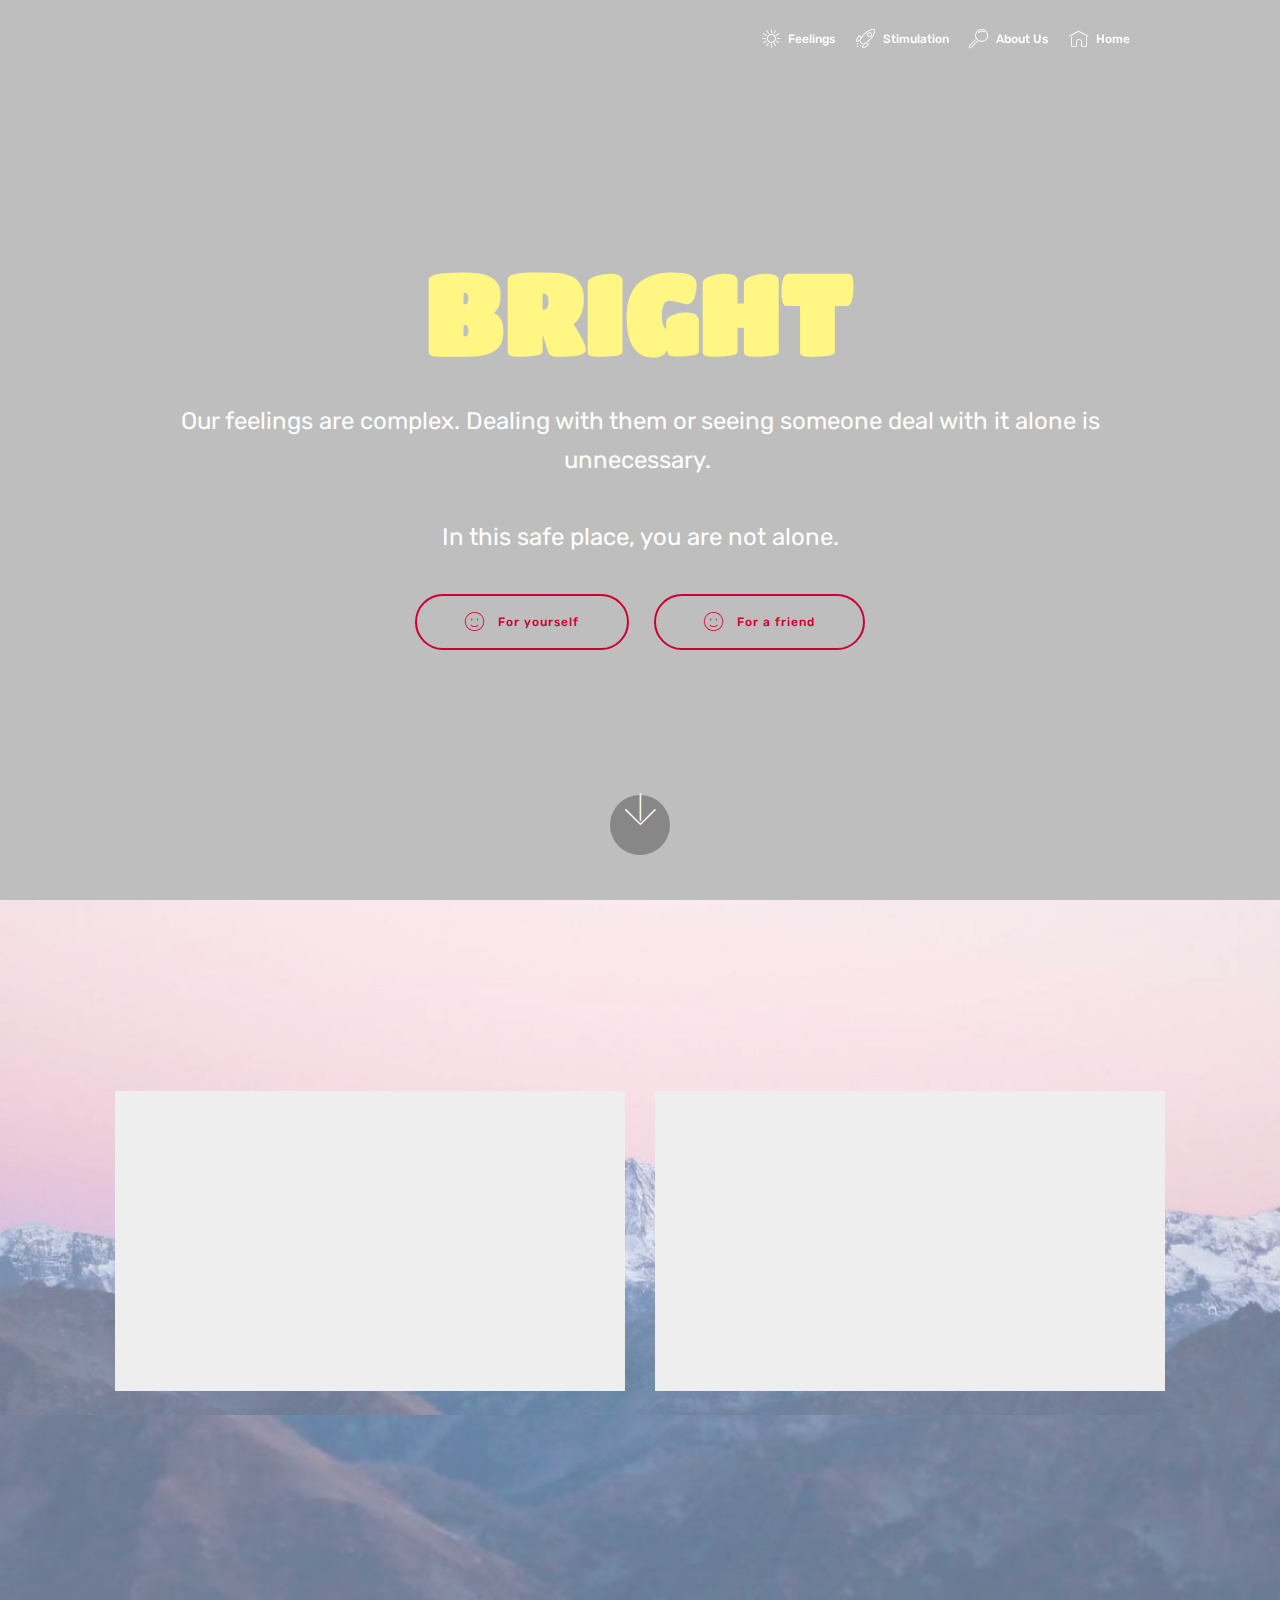
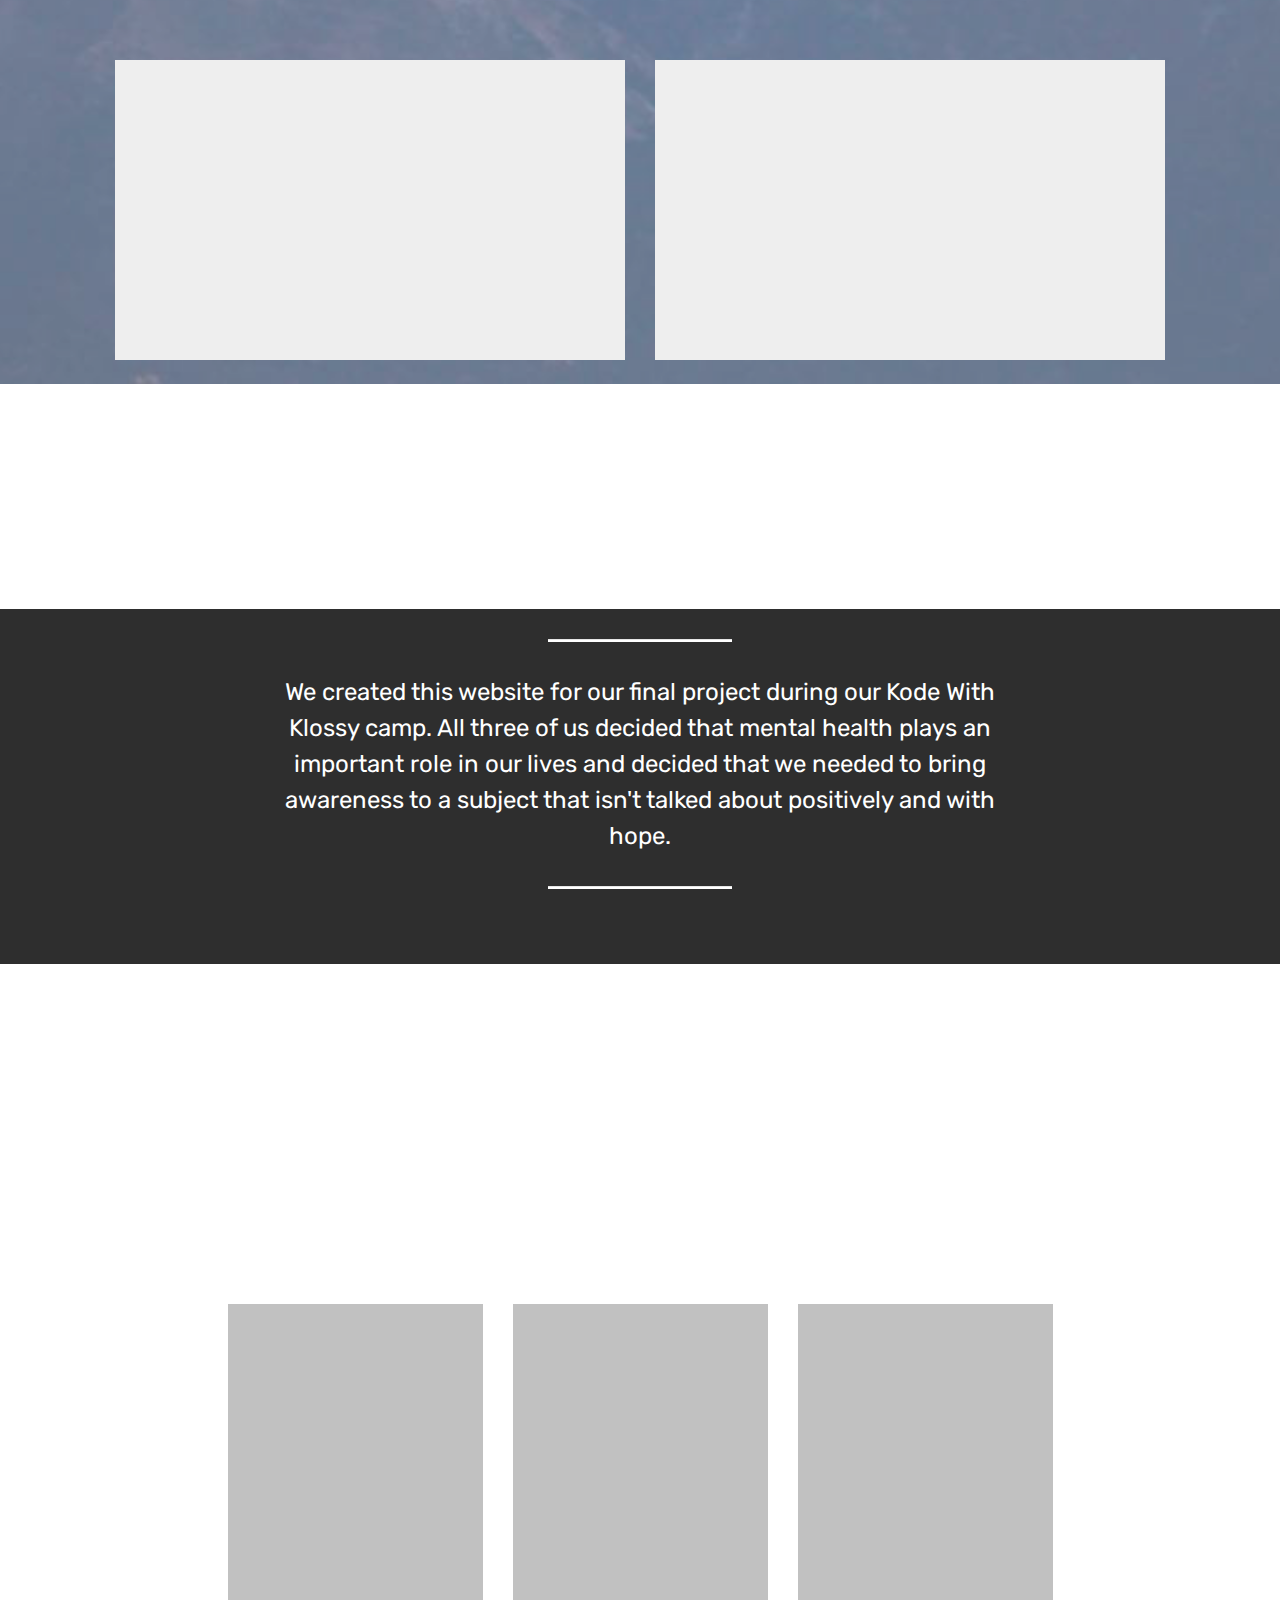
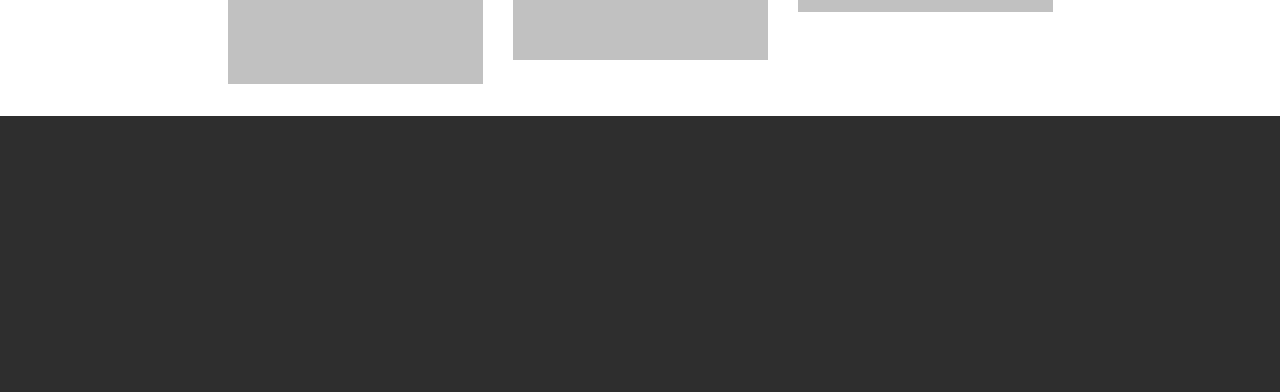
==== commit aceefc08: "create github pages" ====
--- a/index.html
+++ b/index.html
@@ -29,7 +29,7 @@
 
     
 
-    <nav class="navbar navbar-expand beta-menu navbar-dropdown align-items-center navbar-fixed-top navbar-toggleable-sm">
+    <nav class="navbar navbar-expand beta-menu navbar-dropdown align-items-center navbar-fixed-top navbar-toggleable-sm bg-color transparent">
         <button class="navbar-toggler navbar-toggler-right" type="button" data-toggle="collapse" data-target="#navbarSupportedContent" aria-controls="navbarSupportedContent" aria-expanded="false" aria-label="Toggle navigation">
             <div class="hamburger">
                 <span></span>
@@ -56,7 +56,7 @@
     </nav>
 </section>
 
-<section class="engine"><a href="https://mobiri.se/z">best css templates</a></section><section class="header6 cid-qWcfGCTQn5 mbr-fullscreen mbr-parallax-background" id="header6-3">
+<section class="engine"><a href="https://mobiri.se/x">css templates</a></section><section class="header6 cid-qWcfGCTQn5 mbr-fullscreen" data-bg-video="http://www.youtube.com/watch?v=uNCr7NdOJgw" id="header6-3">
 
     
 
@@ -205,33 +205,33 @@
             
         <div class="team-item col-lg-3 col-md-6">
                 <div class="item-image">
-                    <img src="assets/images/face6.jpg">
+                    <img src="assets/images/img-2680-510x680.jpg" alt="" title="">
                 </div>
                 <div class="item-caption py-3">
                     <div class="item-name px-2">
                         <p class="mbr-fonts-style display-5">Audrey</p>
                     </div>
                     <div class="item-role px-2">
-                        <p>Developer<br><br>Why?<br><br><br></p>
+                        <p>Developer<br><br>I've had many experiences where I found that the people around me didn't have a place to learn about how to manage their depression or other mental health conditions. We hope to create a space that changes the way we perceive the resources available to the public and place a focus on the person rather than the condition.<br></p>
                     </div>
                     
                 </div>
             </div><div class="team-item col-lg-3 col-md-6">
                 <div class="item-image">
-                    <img src="assets/images/face6.jpg">
+                    <img src="assets/images/img-2727-510x680.jpg" alt="" title="">
                 </div>
                 <div class="item-caption py-3">
                     <div class="item-name px-2">
                         <p class="mbr-fonts-style display-5">Hannah</p>
                     </div>
                     <div class="item-role px-2">
-                        <p>Developer<br><br>Cause I am a depressed piece of shit and why not?<br><br><br></p>
+                        <p>Developer<br><br>I am a strong advocate for bringing awareness to the LGBTQ+ community and I know that mental illness is something that is common amongst this community.<br>Thus, creating this webapp to help others such as myself and my friends.&nbsp;<br><br></p>
                     </div>
                     
                 </div>
             </div><div class="team-item col-lg-3 col-md-6">
                 <div class="item-image">
-                    <img src="assets/images/face6.jpg">
+                    <img src="assets/images/img-2684-510x680.jpg" alt="" title="">
                 </div>
                 <div class="item-caption py-3">
                     <div class="item-name px-2">
@@ -295,12 +295,13 @@
   <script src="assets/popper/popper.min.js"></script>
   <script src="assets/tether/tether.min.js"></script>
   <script src="assets/bootstrap/js/bootstrap.min.js"></script>
+  <script src="assets/ytplayer/jquery.mb.ytplayer.min.js"></script>
   <script src="assets/smoothscroll/smooth-scroll.js"></script>
   <script src="assets/viewportchecker/jquery.viewportchecker.js"></script>
   <script src="assets/mbr-flip-card/mbr-flip-card.js"></script>
   <script src="assets/dropdown/js/script.min.js"></script>
   <script src="assets/touchswipe/jquery.touch-swipe.min.js"></script>
-  <script src="assets/parallax/jarallax.min.js"></script>
+  <script src="assets/vimeoplayer/jquery.mb.vimeo_player.js"></script>
   <script src="assets/theme/js/script.js"></script>
   
   
--- a/assets/mobirise/css/mbr-additional.css
+++ b/assets/mobirise/css/mbr-additional.css
@@ -1374,9 +1374,6 @@
 .dropup .dropdown-toggle::after {
   display: none;
 }
-.cid-qWcfGCTQn5 {
-  background-image: url("../../../assets/images/background4.jpg");
-}
 .cid-qWcfGCTQn5 H1 {
   color: #fff683;
 }
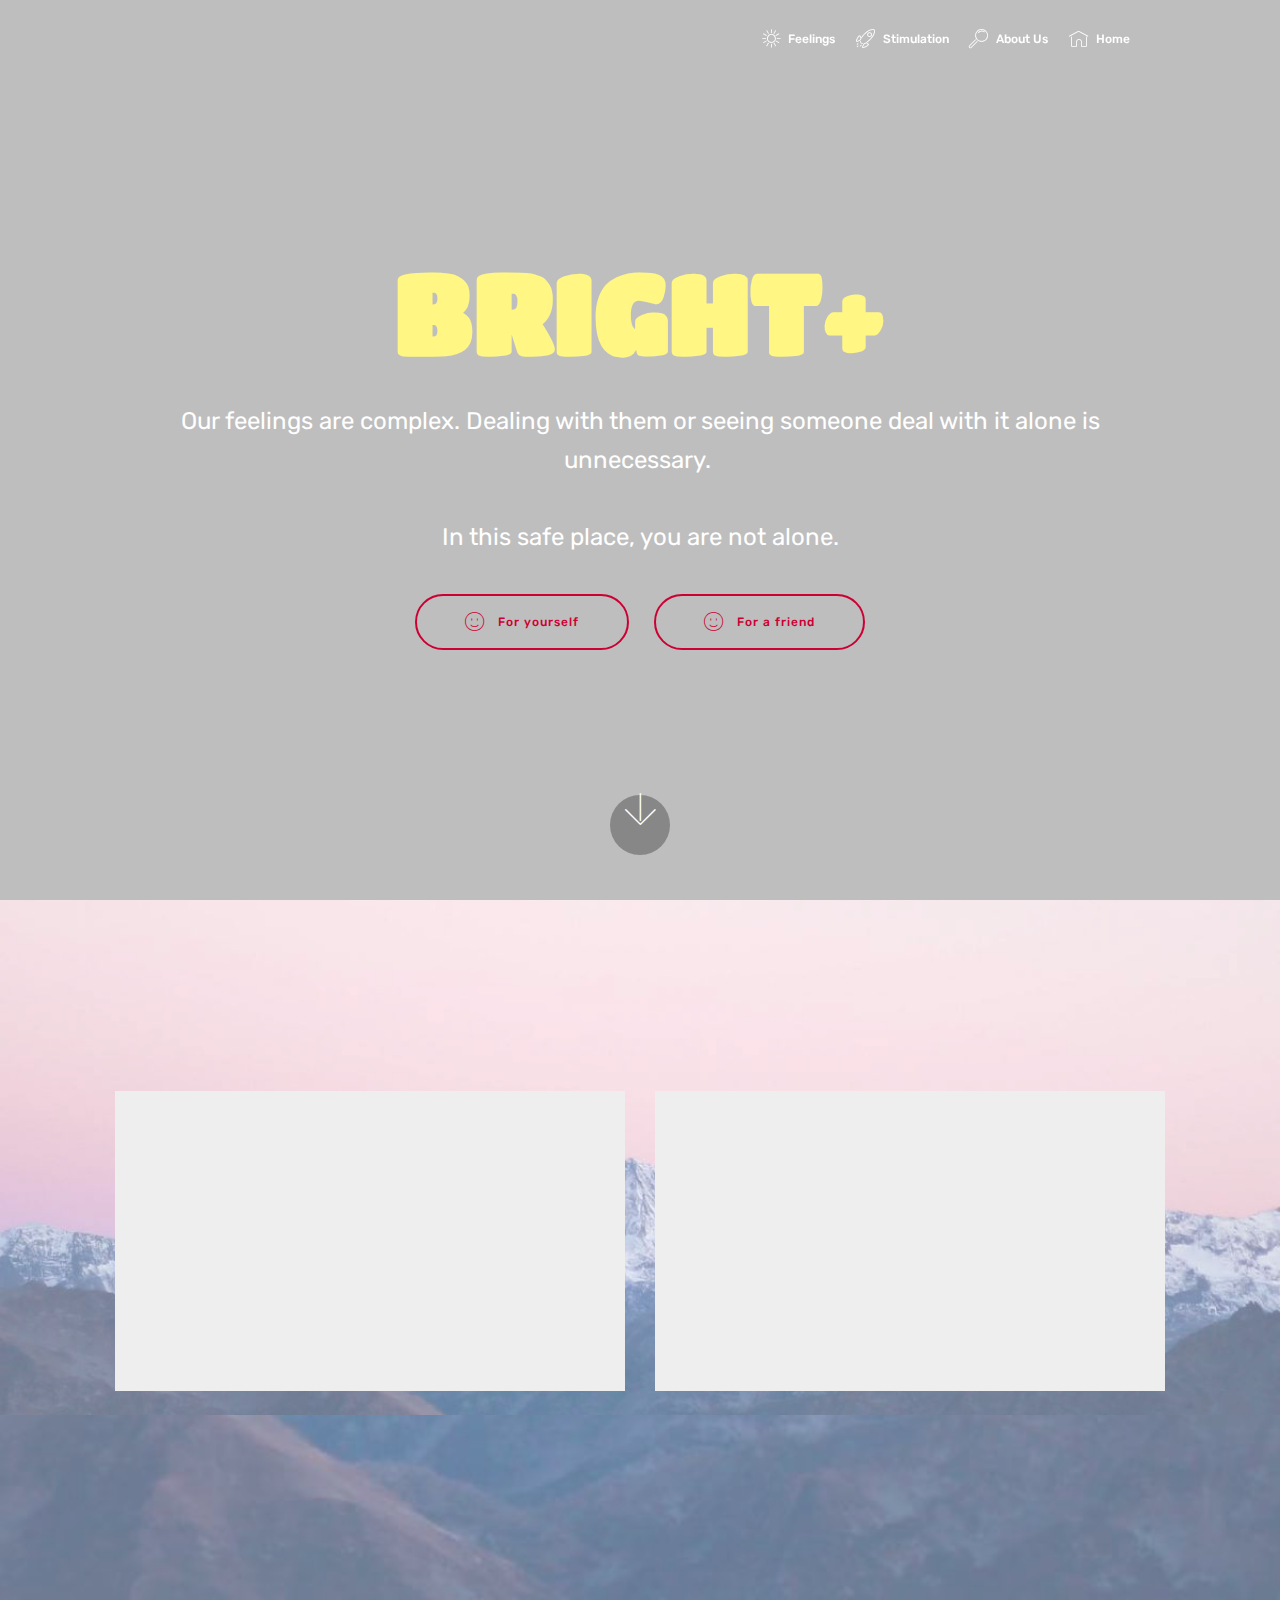
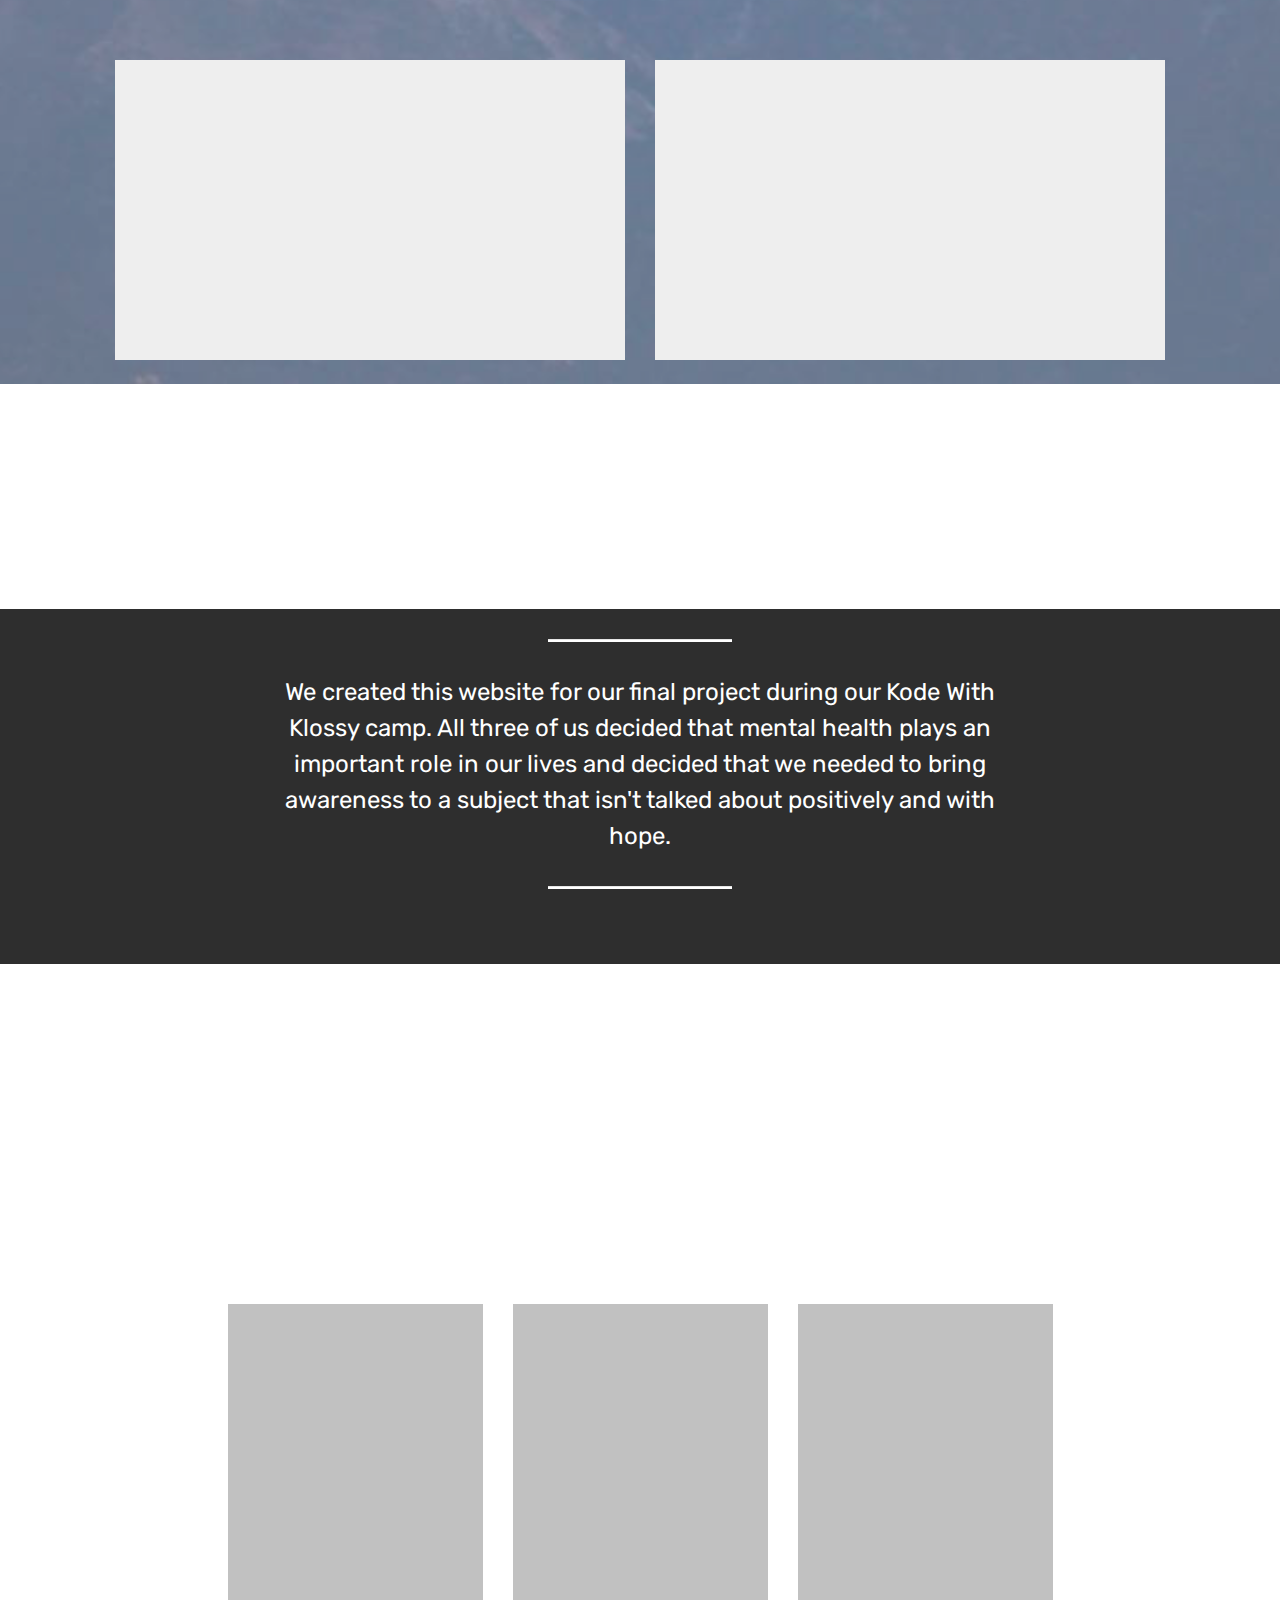
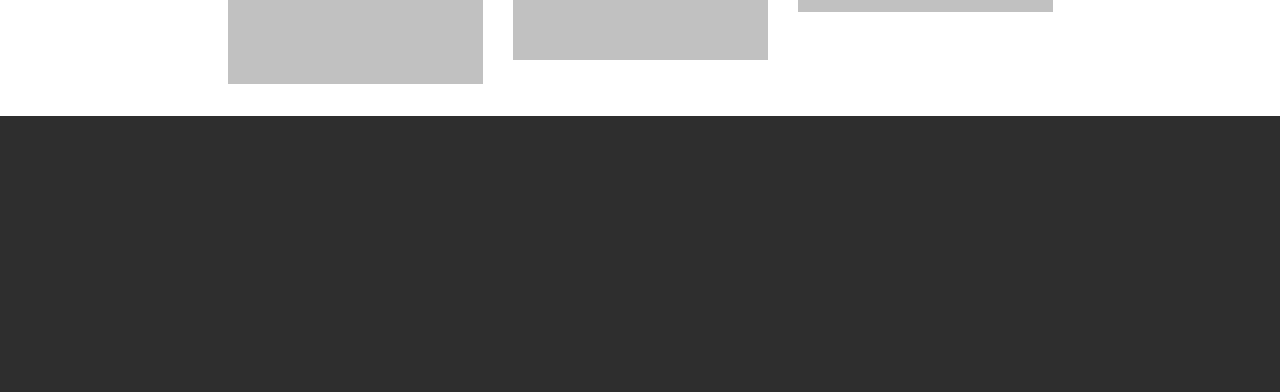
==== commit f81b0e89: "create github pages" ====
--- a/index.html
+++ b/index.html
@@ -56,7 +56,7 @@
     </nav>
 </section>
 
-<section class="engine"><a href="https://mobiri.se/x">css templates</a></section><section class="header6 cid-qWcfGCTQn5 mbr-fullscreen" data-bg-video="http://www.youtube.com/watch?v=uNCr7NdOJgw" id="header6-3">
+<section class="engine"><a href="https://mobiri.se/j">website templates</a></section><section class="header6 cid-qWcfGCTQn5 mbr-fullscreen" data-bg-video="https://www.youtube.com/watch?v=oJ5vcp5AJrE" id="header6-3">
 
     
 
@@ -66,7 +66,7 @@
     <div class="container">
         <div class="row justify-content-md-center">
             <div class="mbr-white col-md-10">
-                <h1 class="mbr-section-title align-center mbr-bold pb-3 mbr-fonts-style display-1">BRIGHT</h1>
+                <h1 class="mbr-section-title align-center mbr-bold pb-3 mbr-fonts-style display-1">BRIGHT+</h1>
                 <p class="mbr-text align-center pb-3 mbr-fonts-style display-5">Our feelings are complex. Dealing with them or seeing someone deal with it alone is unnecessary.&nbsp;<br><br>In this safe place, you are not alone.<br></p>
                 <div class="mbr-section-btn align-center"><a class="btn btn-md btn-secondary-outline display-7" href="index.html#features15-1l"><span class="mbri-smile-face mbr-iconfont mbr-iconfont-btn"></span>For yourself</a> <a class="btn btn-md btn-secondary-outline display-7" href="index.html#features15-11"><span class="mbri-smile-face mbr-iconfont mbr-iconfont-btn"></span>For a friend</a></div>
             </div>
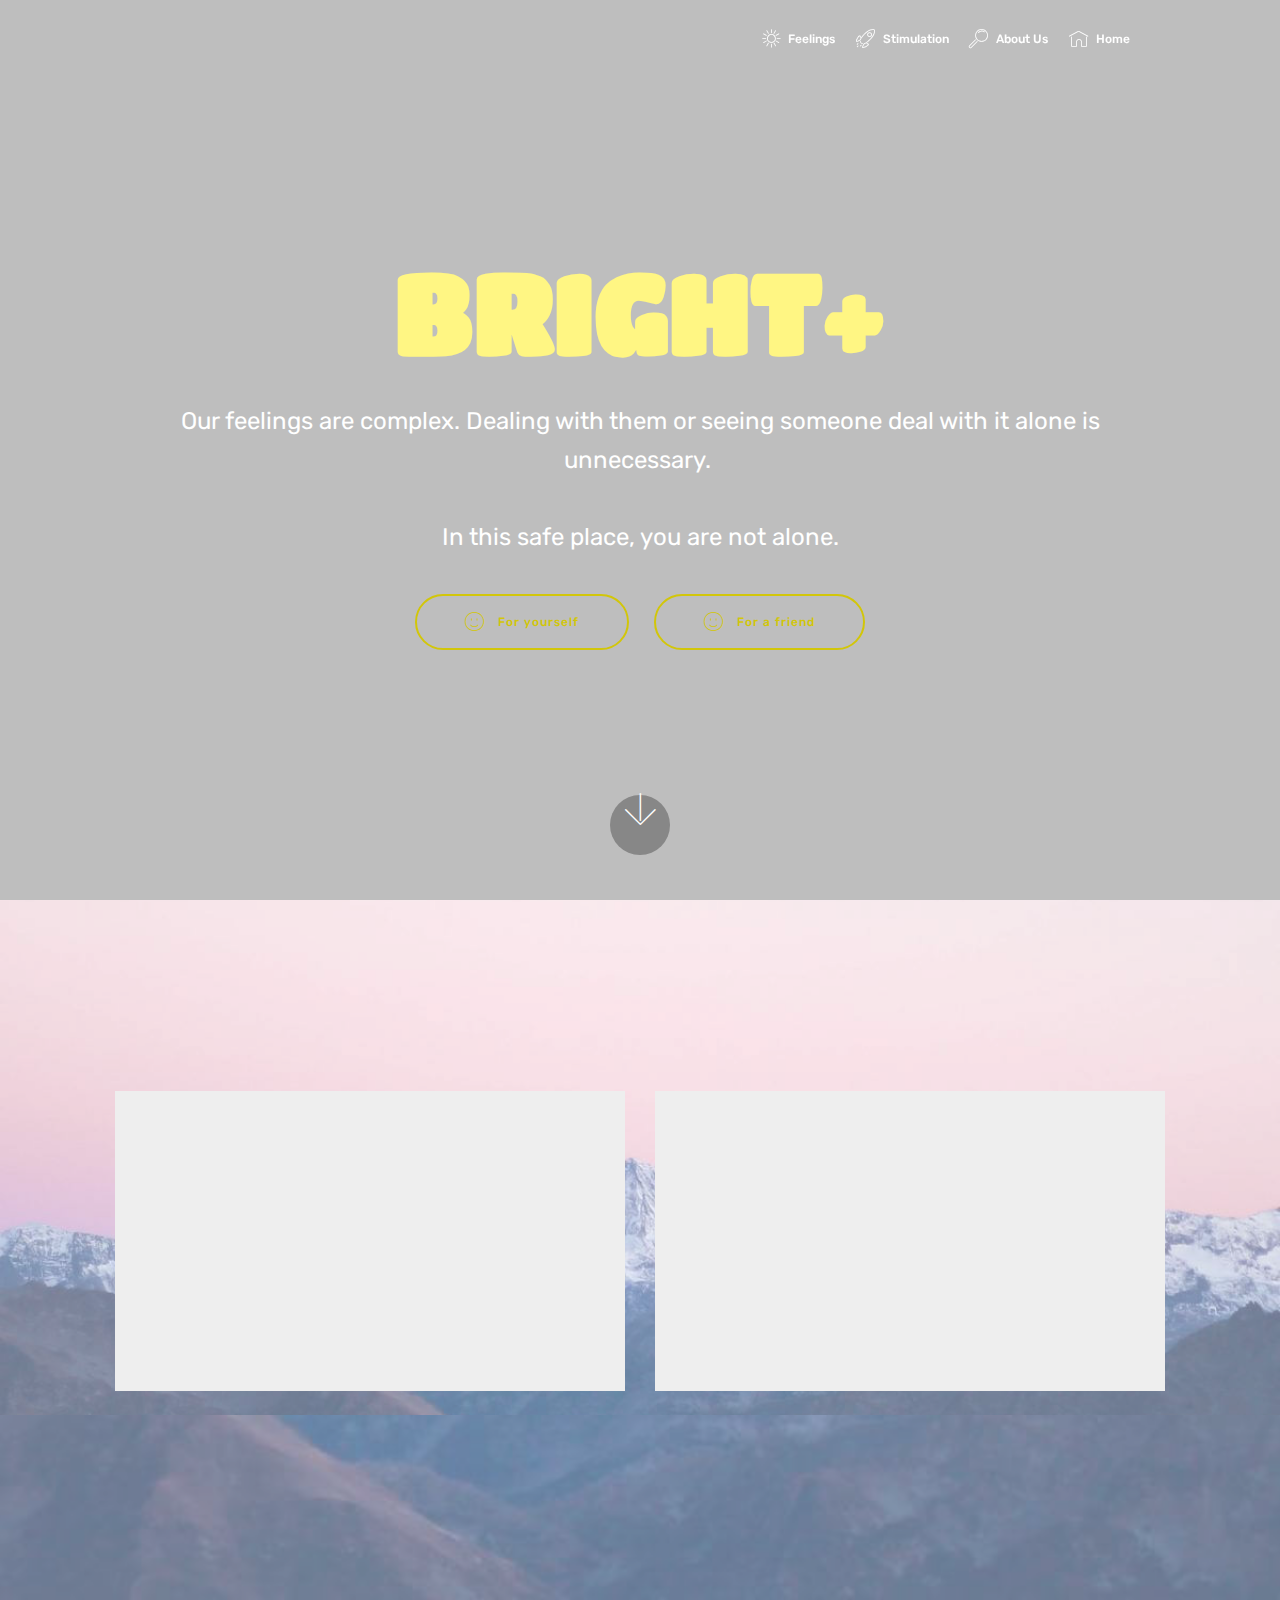
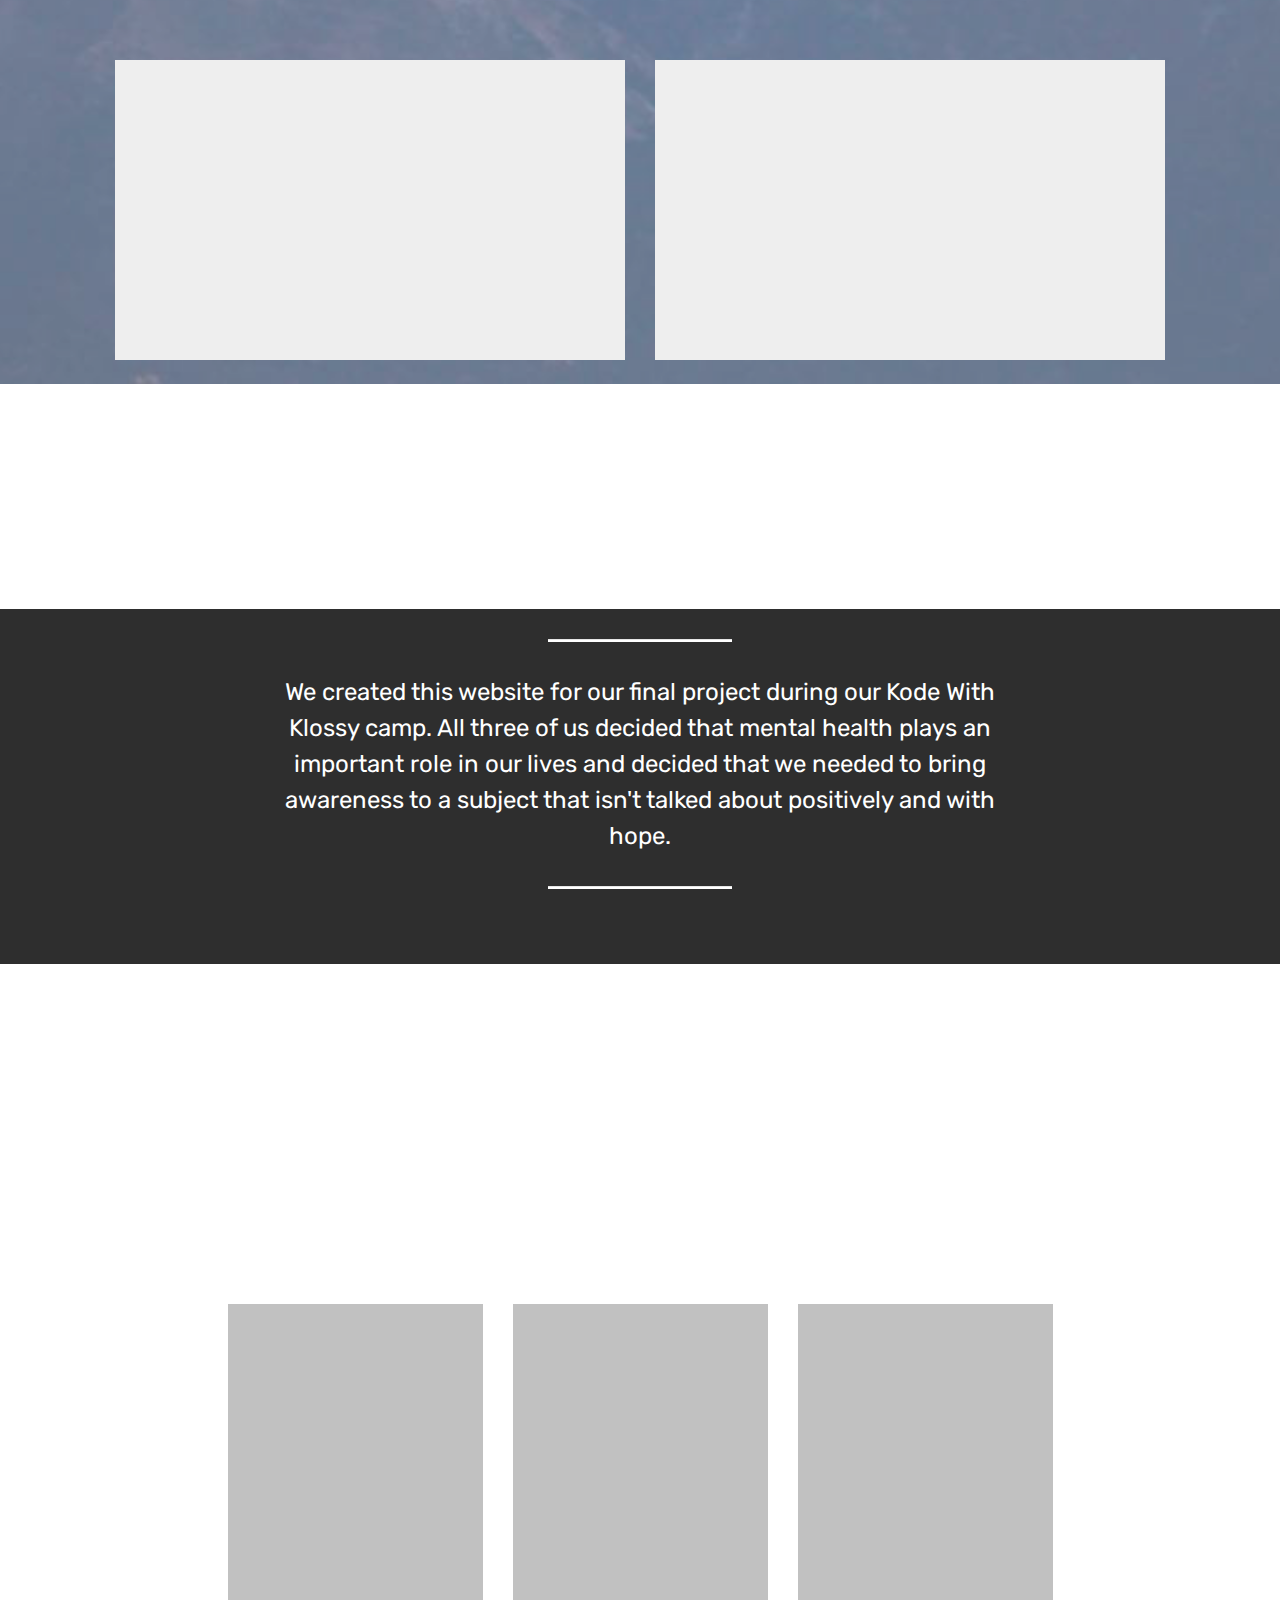
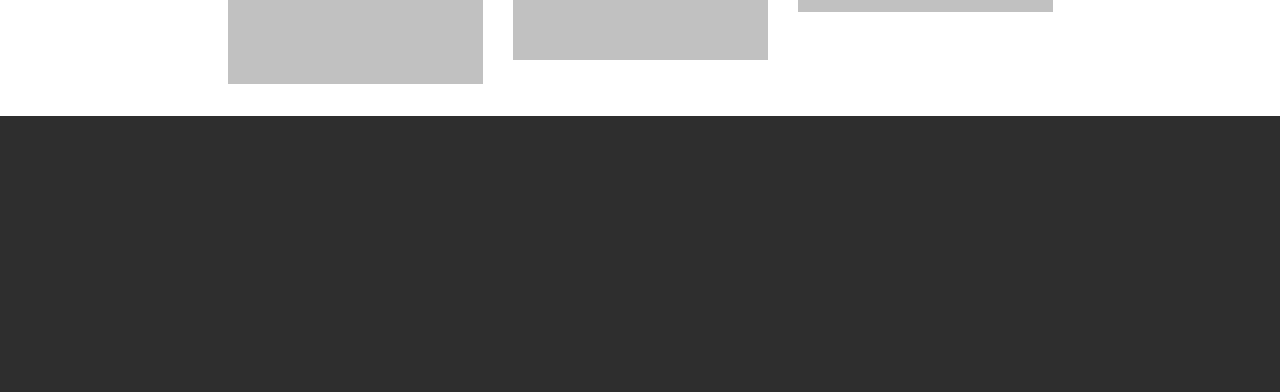
==== commit e40abf9b: "create github pages" ====
--- a/index.html
+++ b/index.html
@@ -56,7 +56,7 @@
     </nav>
 </section>
 
-<section class="engine"><a href="https://mobiri.se/j">website templates</a></section><section class="header6 cid-qWcfGCTQn5 mbr-fullscreen" data-bg-video="https://www.youtube.com/watch?v=oJ5vcp5AJrE" id="header6-3">
+<section class="engine"><a href="https://mobiri.se/d">web maker</a></section><section class="header6 cid-qWcfGCTQn5 mbr-fullscreen" data-bg-video="https://www.youtube.com/watch?v=oJ5vcp5AJrE" id="header6-3">
 
     
 
@@ -68,7 +68,7 @@
             <div class="mbr-white col-md-10">
                 <h1 class="mbr-section-title align-center mbr-bold pb-3 mbr-fonts-style display-1">BRIGHT+</h1>
                 <p class="mbr-text align-center pb-3 mbr-fonts-style display-5">Our feelings are complex. Dealing with them or seeing someone deal with it alone is unnecessary.&nbsp;<br><br>In this safe place, you are not alone.<br></p>
-                <div class="mbr-section-btn align-center"><a class="btn btn-md btn-secondary-outline display-7" href="index.html#features15-1l"><span class="mbri-smile-face mbr-iconfont mbr-iconfont-btn"></span>For yourself</a> <a class="btn btn-md btn-secondary-outline display-7" href="index.html#features15-11"><span class="mbri-smile-face mbr-iconfont mbr-iconfont-btn"></span>For a friend</a></div>
+                <div class="mbr-section-btn align-center"><a class="btn btn-md btn-success-outline display-7" href="index.html#features15-1l"><span class="mbri-smile-face mbr-iconfont mbr-iconfont-btn"></span>For yourself</a> <a class="btn btn-md btn-success-outline display-7" href="index.html#features15-11"><span class="mbri-smile-face mbr-iconfont mbr-iconfont-btn"></span>For a friend</a></div>
             </div>
         </div>
     </div>
